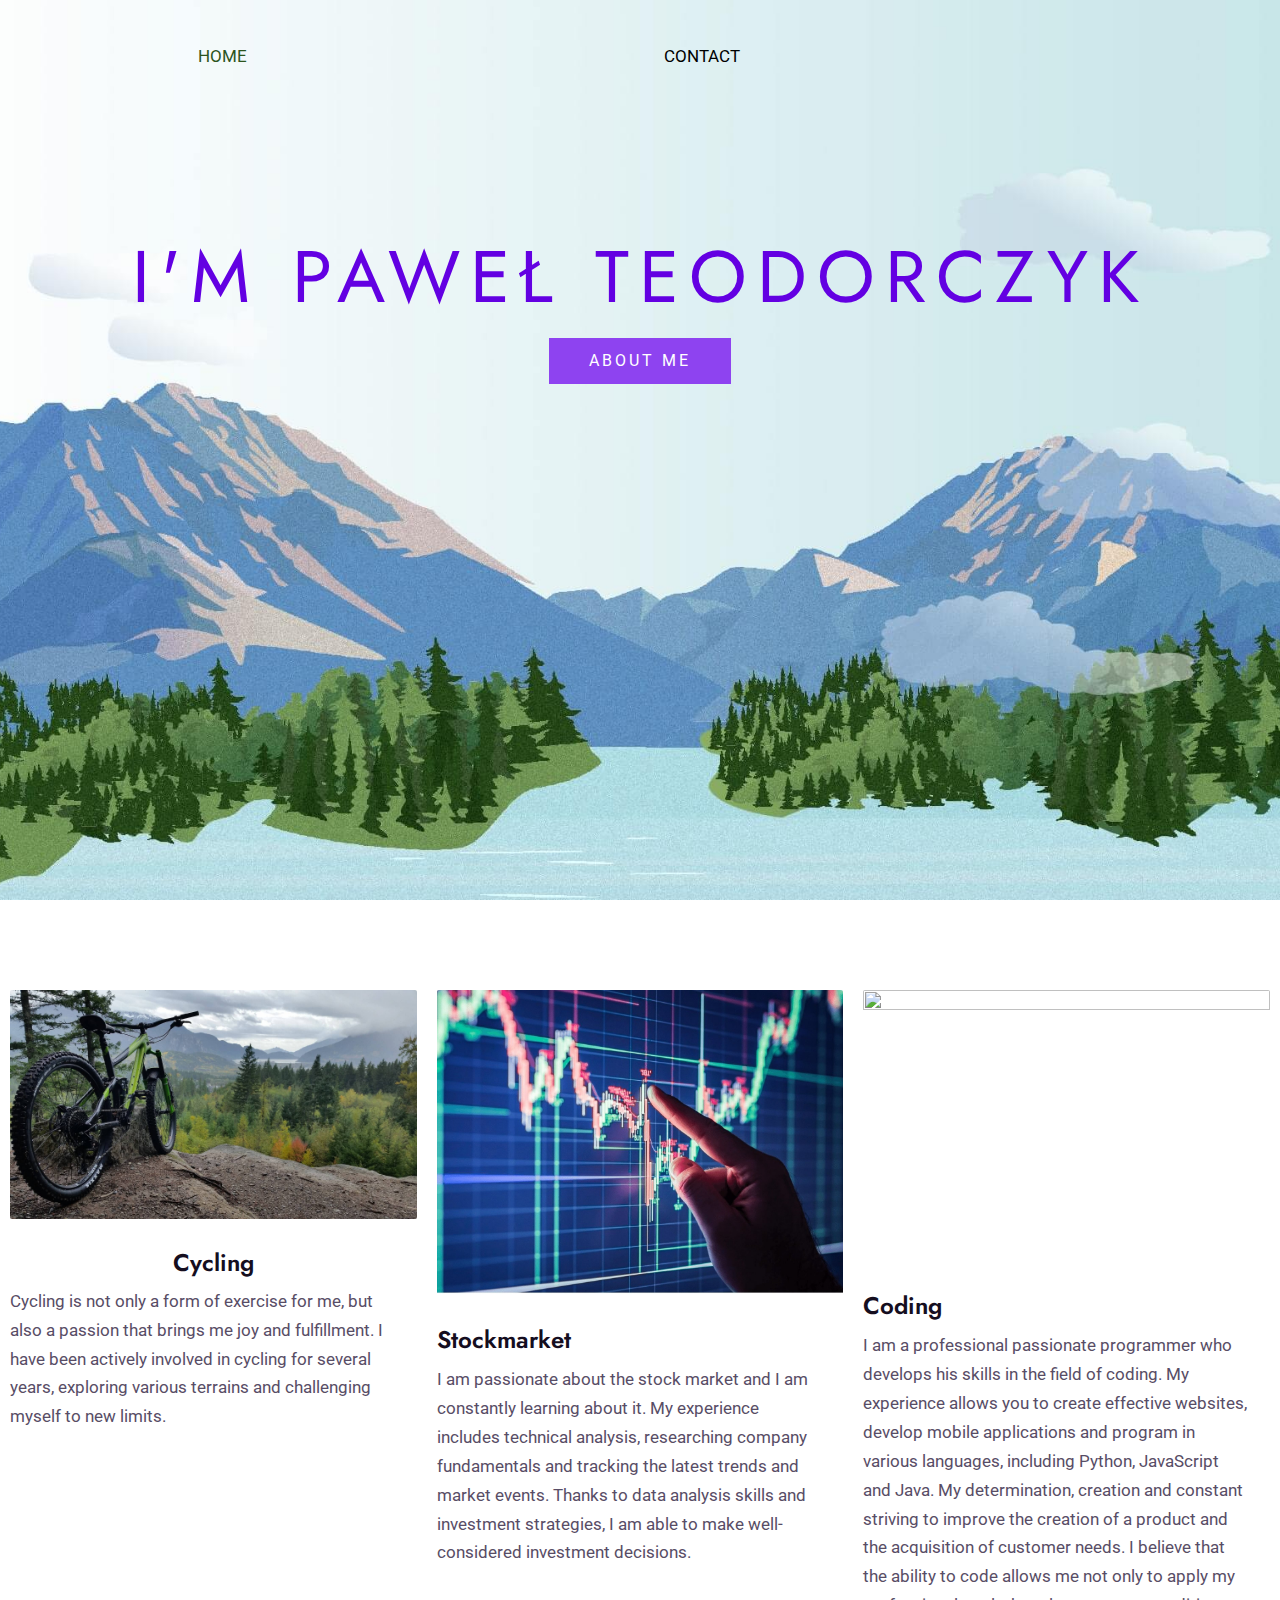
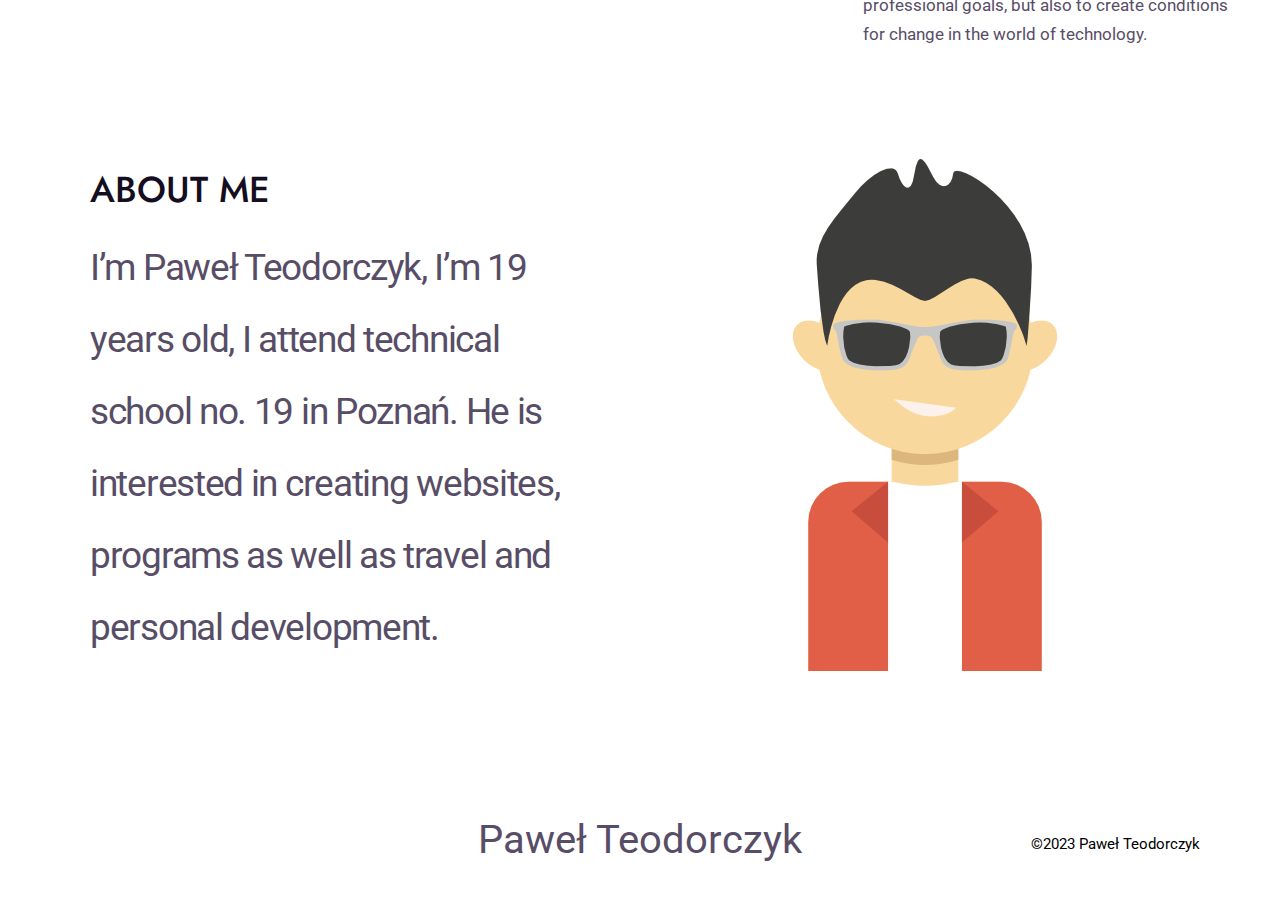
==== index.html @ b336c359 "Add files via upload" ====
<!DOCTYPE html>  <html lang="pl-PL">  <head>  <meta charset="UTF-8">  <meta name="viewport" content="width=device-width, initial-scale=1">  	 <link rel="profile" href="https://gmpg.org/xfn/11">   	 <title>ang</title> <meta name='robots' content='max-image-preview:large' /> <link rel='dns-prefetch' href='//fonts.googleapis.com' /> <link rel="alternate" type="application/rss+xml" title="ang &raquo; Kanał z wpisami" href="http://localhost/wordpress/feed/" /> <link rel="alternate" type="application/rss+xml" title="ang &raquo; Kanał z komentarzami" href="http://localhost/wordpress/comments/feed/" /> <script>
window._wpemojiSettings = {"baseUrl":"https:\/\/s.w.org\/images\/core\/emoji\/14.0.0\/72x72\/","ext":".png","svgUrl":"https:\/\/s.w.org\/images\/core\/emoji\/14.0.0\/svg\/","svgExt":".svg","source":{"concatemoji":"http:\/\/localhost\/wordpress\/wp-includes\/js\/wp-emoji-release.min.js?ver=6.2.2"}};
/*! This file is auto-generated */
!function(e,a,t){var n,r,o,i=a.createElement("canvas"),p=i.getContext&&i.getContext("2d");function s(e,t){p.clearRect(0,0,i.width,i.height),p.fillText(e,0,0);e=i.toDataURL();return p.clearRect(0,0,i.width,i.height),p.fillText(t,0,0),e===i.toDataURL()}function c(e){var t=a.createElement("script");t.src=e,t.defer=t.type="text/javascript",a.getElementsByTagName("head")[0].appendChild(t)}for(o=Array("flag","emoji"),t.supports={everything:!0,everythingExceptFlag:!0},r=0;r<o.length;r++)t.supports[o[r]]=function(e){if(p&&p.fillText)switch(p.textBaseline="top",p.font="600 32px Arial",e){case"flag":return s("\ud83c\udff3\ufe0f\u200d\u26a7\ufe0f","\ud83c\udff3\ufe0f\u200b\u26a7\ufe0f")?!1:!s("\ud83c\uddfa\ud83c\uddf3","\ud83c\uddfa\u200b\ud83c\uddf3")&&!s("\ud83c\udff4\udb40\udc67\udb40\udc62\udb40\udc65\udb40\udc6e\udb40\udc67\udb40\udc7f","\ud83c\udff4\u200b\udb40\udc67\u200b\udb40\udc62\u200b\udb40\udc65\u200b\udb40\udc6e\u200b\udb40\udc67\u200b\udb40\udc7f");case"emoji":return!s("\ud83e\udef1\ud83c\udffb\u200d\ud83e\udef2\ud83c\udfff","\ud83e\udef1\ud83c\udffb\u200b\ud83e\udef2\ud83c\udfff")}return!1}(o[r]),t.supports.everything=t.supports.everything&&t.supports[o[r]],"flag"!==o[r]&&(t.supports.everythingExceptFlag=t.supports.everythingExceptFlag&&t.supports[o[r]]);t.supports.everythingExceptFlag=t.supports.everythingExceptFlag&&!t.supports.flag,t.DOMReady=!1,t.readyCallback=function(){t.DOMReady=!0},t.supports.everything||(n=function(){t.readyCallback()},a.addEventListener?(a.addEventListener("DOMContentLoaded",n,!1),e.addEventListener("load",n,!1)):(e.attachEvent("onload",n),a.attachEvent("onreadystatechange",function(){"complete"===a.readyState&&t.readyCallback()})),(e=t.source||{}).concatemoji?c(e.concatemoji):e.wpemoji&&e.twemoji&&(c(e.twemoji),c(e.wpemoji)))}(window,document,window._wpemojiSettings);
</script> <style> img.wp-smiley, img.emoji { 	display: inline !important; 	border: none !important; 	box-shadow: none !important; 	height: 1em !important; 	width: 1em !important; 	margin: 0 0.07em !important; 	vertical-align: -0.1em !important; 	background: none !important; 	padding: 0 !important; } </style> 	<link rel='stylesheet' id='astra-theme-css-css' href='./css/astra-assets-css-minified-main.min.css' media='all' /> <style id='astra-theme-css-inline-css'> .ast-no-sidebar .entry-content .alignfull {margin-left: calc( -50vw + 50%);margin-right: calc( -50vw + 50%);max-width: 100vw;width: 100vw;}.ast-no-sidebar .entry-content .alignwide {margin-left: calc(-41vw + 50%);margin-right: calc(-41vw + 50%);max-width: unset;width: unset;}.ast-no-sidebar .entry-content .alignfull .alignfull,.ast-no-sidebar .entry-content .alignfull .alignwide,.ast-no-sidebar .entry-content .alignwide .alignfull,.ast-no-sidebar .entry-content .alignwide .alignwide,.ast-no-sidebar .entry-content .wp-block-column .alignfull,.ast-no-sidebar .entry-content .wp-block-column .alignwide{width: 100%;margin-left: auto;margin-right: auto;}.wp-block-gallery,.blocks-gallery-grid {margin: 0;}.wp-block-separator {max-width: 100px;}.wp-block-separator.is-style-wide,.wp-block-separator.is-style-dots {max-width: none;}.entry-content .has-2-columns .wp-block-column:first-child {padding-right: 10px;}.entry-content .has-2-columns .wp-block-column:last-child {padding-left: 10px;}@media (max-width: 782px) {.entry-content .wp-block-columns .wp-block-column {flex-basis: 100%;}.entry-content .has-2-columns .wp-block-column:first-child {padding-right: 0;}.entry-content .has-2-columns .wp-block-column:last-child {padding-left: 0;}}body .entry-content .wp-block-latest-posts {margin-left: 0;}body .entry-content .wp-block-latest-posts li {list-style: none;}.ast-no-sidebar .ast-container .entry-content .wp-block-latest-posts {margin-left: 0;}.ast-header-break-point .entry-content .alignwide {margin-left: auto;margin-right: auto;}.entry-content .blocks-gallery-item img {margin-bottom: auto;}.wp-block-pullquote {border-top: 4px solid #555d66;border-bottom: 4px solid #555d66;color: #40464d;}:root{--ast-container-default-xlg-padding:6.67em;--ast-container-default-lg-padding:5.67em;--ast-container-default-slg-padding:4.34em;--ast-container-default-md-padding:3.34em;--ast-container-default-sm-padding:6.67em;--ast-container-default-xs-padding:2.4em;--ast-container-default-xxs-padding:1.4em;--ast-code-block-background:#EEEEEE;--ast-comment-inputs-background:#FAFAFA;}html{font-size:106.25%;}a,.page-title{color:var(--ast-global-color-3);}a:hover,a:focus{color:var(--ast-global-color-0);}body,button,input,select,textarea,.ast-button,.ast-custom-button{font-family:'Roboto',sans-serif;font-weight:400;font-size:17px;font-size:1rem;line-height:1.7em;}blockquote{color:var(--ast-global-color-3);}p,.entry-content p{margin-bottom:0em;}h1,.entry-content h1,h2,.entry-content h2,h3,.entry-content h3,h4,.entry-content h4,h5,.entry-content h5,h6,.entry-content h6,.site-title,.site-title a{font-family:'Jost',sans-serif;font-weight:500;}.ast-site-identity .site-title a{color:var(--ast-global-color-5);}.site-title{font-size:35px;font-size:2.0588235294118rem;display:none;}header .custom-logo-link img{max-width:96px;}.astra-logo-svg{width:96px;}.astra-logo-svg:not(.sticky-custom-logo .astra-logo-svg,.transparent-custom-logo .astra-logo-svg,.advanced-header-logo .astra-logo-svg){height:60px;}.site-header .site-description{font-size:15px;font-size:0.88235294117647rem;display:none;}.entry-title{font-size:30px;font-size:1.7647058823529rem;}h1,.entry-content h1{font-size:87px;font-size:5.1176470588235rem;font-weight:normal;font-family:'Jost',sans-serif;}h2,.entry-content h2{font-size:41px;font-size:2.4117647058824rem;font-weight:500;font-family:'Jost',sans-serif;}h3,.entry-content h3{font-size:28px;font-size:1.6470588235294rem;font-weight:600;font-family:'Jost',sans-serif;}h4,.entry-content h4{font-size:24px;font-size:1.4117647058824rem;line-height:1.25em;font-weight:600;font-family:'Jost',sans-serif;}h5,.entry-content h5{font-size:18px;font-size:1.0588235294118rem;font-weight:500;font-family:'Jost',sans-serif;}h6,.entry-content h6{font-size:15px;font-size:0.88235294117647rem;font-weight:500;font-family:'Jost',sans-serif;}::selection{background-color:var(--ast-global-color-0);color:#ffffff;}body,h1,.entry-title a,.entry-content h1,h2,.entry-content h2,h3,.entry-content h3,h4,.entry-content h4,h5,.entry-content h5,h6,.entry-content h6{color:var(--ast-global-color-3);}.tagcloud a:hover,.tagcloud a:focus,.tagcloud a.current-item{color:#ffffff;border-color:var(--ast-global-color-3);background-color:var(--ast-global-color-3);}input:focus,input[type="text"]:focus,input[type="email"]:focus,input[type="url"]:focus,input[type="password"]:focus,input[type="reset"]:focus,input[type="search"]:focus,textarea:focus{border-color:var(--ast-global-color-3);}input[type="radio"]:checked,input[type=reset],input[type="checkbox"]:checked,input[type="checkbox"]:hover:checked,input[type="checkbox"]:focus:checked,input[type=range]::-webkit-slider-thumb{border-color:var(--ast-global-color-3);background-color:var(--ast-global-color-3);box-shadow:none;}.site-footer a:hover + .post-count,.site-footer a:focus + .post-count{background:var(--ast-global-color-3);border-color:var(--ast-global-color-3);}.single .nav-links .nav-previous,.single .nav-links .nav-next{color:var(--ast-global-color-3);}.entry-meta,.entry-meta *{line-height:1.45;color:var(--ast-global-color-3);}.entry-meta a:hover,.entry-meta a:hover *,.entry-meta a:focus,.entry-meta a:focus *,.page-links > .page-link,.page-links .page-link:hover,.post-navigation a:hover{color:var(--ast-global-color-0);}#cat option,.secondary .calendar_wrap thead a,.secondary .calendar_wrap thead a:visited{color:var(--ast-global-color-3);}.secondary .calendar_wrap #today,.ast-progress-val span{background:var(--ast-global-color-3);}.secondary a:hover + .post-count,.secondary a:focus + .post-count{background:var(--ast-global-color-3);border-color:var(--ast-global-color-3);}.calendar_wrap #today > a{color:#ffffff;}.page-links .page-link,.single .post-navigation a{color:var(--ast-global-color-3);}.ast-archive-title{color:var(--ast-global-color-2);}.widget-title{font-size:24px;font-size:1.4117647058824rem;color:var(--ast-global-color-2);}a:focus-visible,.ast-menu-toggle:focus-visible,.site .skip-link:focus-visible,.wp-block-loginout input:focus-visible,.wp-block-search.wp-block-search__button-inside .wp-block-search__inside-wrapper,.ast-header-navigation-arrow:focus-visible{outline-style:dotted;outline-color:inherit;outline-width:thin;border-color:transparent;}input:focus,input[type="text"]:focus,input[type="email"]:focus,input[type="url"]:focus,input[type="password"]:focus,input[type="reset"]:focus,input[type="search"]:focus,textarea:focus,.wp-block-search__input:focus,[data-section="section-header-mobile-trigger"] .ast-button-wrap .ast-mobile-menu-trigger-minimal:focus,.ast-mobile-popup-drawer.active .menu-toggle-close:focus,.woocommerce-ordering select.orderby:focus,#ast-scroll-top:focus,.woocommerce a.add_to_cart_button:focus,.woocommerce .button.single_add_to_cart_button:focus{border-style:dotted;border-color:inherit;border-width:thin;outline-color:transparent;}.ast-page-builder-template .hentry {margin: 0;}.ast-page-builder-template .site-content > .ast-container {max-width: 100%;padding: 0;}.ast-page-builder-template .site-content #primary {padding: 0;margin: 0;}.ast-page-builder-template .no-results {text-align: center;margin: 4em auto;}.ast-page-builder-template .ast-pagination {padding: 2em;}.ast-page-builder-template .entry-header.ast-no-title.ast-no-thumbnail {margin-top: 0;}.ast-page-builder-template .entry-header.ast-header-without-markup {margin-top: 0;margin-bottom: 0;}.ast-page-builder-template .entry-header.ast-no-title.ast-no-meta {margin-bottom: 0;}.ast-page-builder-template.single .post-navigation {padding-bottom: 2em;}.ast-page-builder-template.single-post .site-content > .ast-container {max-width: 100%;}.ast-page-builder-template .entry-header {margin-top: 4em;margin-left: auto;margin-right: auto;padding-left: 20px;padding-right: 20px;}.single.ast-page-builder-template .entry-header {padding-left: 20px;padding-right: 20px;}.ast-page-builder-template .ast-archive-description {margin: 4em auto 0;padding-left: 20px;padding-right: 20px;}@media (max-width:921px){#ast-desktop-header{display:none;}}@media (min-width:921px){#ast-mobile-header{display:none;}}.wp-block-buttons.aligncenter{justify-content:center;}@media (max-width:921px){.ast-theme-transparent-header #primary,.ast-theme-transparent-header #secondary{padding:0;}}@media (max-width:921px){.ast-plain-container.ast-no-sidebar #primary{padding:0;}}.ast-plain-container.ast-no-sidebar #primary{margin-top:0;margin-bottom:0;}@media (min-width:1200px){.wp-block-group .has-background{padding:20px;}}@media (min-width:1200px){.wp-block-cover-image.alignwide .wp-block-cover__inner-container,.wp-block-cover.alignwide .wp-block-cover__inner-container,.wp-block-cover-image.alignfull .wp-block-cover__inner-container,.wp-block-cover.alignfull .wp-block-cover__inner-container{width:100%;}}.wp-block-columns{margin-bottom:unset;}.wp-block-image.size-full{margin:2rem 0;}.wp-block-separator.has-background{padding:0;}.wp-block-gallery{margin-bottom:1.6em;}.wp-block-group{padding-top:4em;padding-bottom:4em;}.wp-block-group__inner-container .wp-block-columns:last-child,.wp-block-group__inner-container :last-child,.wp-block-table table{margin-bottom:0;}.blocks-gallery-grid{width:100%;}.wp-block-navigation-link__content{padding:5px 0;}.wp-block-group .wp-block-group .has-text-align-center,.wp-block-group .wp-block-column .has-text-align-center{max-width:100%;}.has-text-align-center{margin:0 auto;}@media (max-width:1200px){.wp-block-group{padding:3em;}.wp-block-group .wp-block-group{padding:1.5em;}.wp-block-columns,.wp-block-column{margin:1rem 0;}}@media (min-width:921px){.wp-block-columns .wp-block-group{padding:2em;}}@media (max-width:544px){.wp-block-cover-image .wp-block-cover__inner-container,.wp-block-cover .wp-block-cover__inner-container{width:unset;}.wp-block-cover,.wp-block-cover-image{padding:2em 0;}.wp-block-group,.wp-block-cover{padding:2em;}.wp-block-media-text__media img,.wp-block-media-text__media video{width:unset;max-width:100%;}.wp-block-media-text.has-background .wp-block-media-text__content{padding:1em;}}.wp-block-image.aligncenter{margin-left:auto;margin-right:auto;}.wp-block-table.aligncenter{margin-left:auto;margin-right:auto;}@media (min-width:544px){.entry-content .wp-block-media-text.has-media-on-the-right .wp-block-media-text__content{padding:0 8% 0 0;}.entry-content .wp-block-media-text .wp-block-media-text__content{padding:0 0 0 8%;}.ast-plain-container .site-content .entry-content .has-custom-content-position.is-position-bottom-left > *,.ast-plain-container .site-content .entry-content .has-custom-content-position.is-position-bottom-right > *,.ast-plain-container .site-content .entry-content .has-custom-content-position.is-position-top-left > *,.ast-plain-container .site-content .entry-content .has-custom-content-position.is-position-top-right > *,.ast-plain-container .site-content .entry-content .has-custom-content-position.is-position-center-right > *,.ast-plain-container .site-content .entry-content .has-custom-content-position.is-position-center-left > *{margin:0;}}@media (max-width:544px){.entry-content .wp-block-media-text .wp-block-media-text__content{padding:8% 0;}.wp-block-media-text .wp-block-media-text__media img{width:auto;max-width:100%;}}.wp-block-button.is-style-outline .wp-block-button__link{border-color:var(--ast-global-color-0);}div.wp-block-button.is-style-outline > .wp-block-button__link:not(.has-text-color),div.wp-block-button.wp-block-button__link.is-style-outline:not(.has-text-color){color:var(--ast-global-color-0);}.wp-block-button.is-style-outline .wp-block-button__link:hover,div.wp-block-button.is-style-outline .wp-block-button__link:focus,div.wp-block-button.is-style-outline > .wp-block-button__link:not(.has-text-color):hover,div.wp-block-button.wp-block-button__link.is-style-outline:not(.has-text-color):hover{color:var(--ast-global-color-5);background-color:var(--ast-global-color-1);border-color:var(--ast-global-color-1);}.post-page-numbers.current .page-link,.ast-pagination .page-numbers.current{color:#ffffff;border-color:var(--ast-global-color-0);background-color:var(--ast-global-color-0);border-radius:2px;}@media (min-width:544px){.entry-content > .alignleft{margin-right:20px;}.entry-content > .alignright{margin-left:20px;}}h1.widget-title{font-weight:normal;}h2.widget-title{font-weight:500;}h3.widget-title{font-weight:600;}@media (max-width:921px){.ast-separate-container #primary,.ast-separate-container #secondary{padding:1.5em 0;}#primary,#secondary{padding:1.5em 0;margin:0;}.ast-left-sidebar #content > .ast-container{display:flex;flex-direction:column-reverse;width:100%;}.ast-separate-container .ast-article-post,.ast-separate-container .ast-article-single{padding:1.5em 2.14em;}.ast-author-box img.avatar{margin:20px 0 0 0;}}@media (min-width:922px){.ast-separate-container.ast-right-sidebar #primary,.ast-separate-container.ast-left-sidebar #primary{border:0;}.search-no-results.ast-separate-container #primary{margin-bottom:4em;}}.elementor-button-wrapper .elementor-button{border-style:solid;text-decoration:none;border-top-width:0;border-right-width:0;border-left-width:0;border-bottom-width:0;}body .elementor-button.elementor-size-sm,body .elementor-button.elementor-size-xs,body .elementor-button.elementor-size-md,body .elementor-button.elementor-size-lg,body .elementor-button.elementor-size-xl,body .elementor-button{border-top-left-radius:0px;border-top-right-radius:0px;border-bottom-right-radius:0px;border-bottom-left-radius:0px;padding-top:15px;padding-right:40px;padding-bottom:15px;padding-left:40px;}@media (max-width:921px){.elementor-button-wrapper .elementor-button.elementor-size-sm,.elementor-button-wrapper .elementor-button.elementor-size-xs,.elementor-button-wrapper .elementor-button.elementor-size-md,.elementor-button-wrapper .elementor-button.elementor-size-lg,.elementor-button-wrapper .elementor-button.elementor-size-xl,.elementor-button-wrapper .elementor-button{padding-top:16px;padding-right:32px;padding-bottom:16px;padding-left:32px;}}@media (max-width:544px){.elementor-button-wrapper .elementor-button.elementor-size-sm,.elementor-button-wrapper .elementor-button.elementor-size-xs,.elementor-button-wrapper .elementor-button.elementor-size-md,.elementor-button-wrapper .elementor-button.elementor-size-lg,.elementor-button-wrapper .elementor-button.elementor-size-xl,.elementor-button-wrapper .elementor-button{padding-top:15px;padding-right:28px;padding-bottom:15px;padding-left:28px;}}.elementor-button-wrapper .elementor-button{border-color:var(--ast-global-color-0);background-color:var(--ast-global-color-0);}.elementor-button-wrapper .elementor-button:hover,.elementor-button-wrapper .elementor-button:focus{color:var(--ast-global-color-5);background-color:var(--ast-global-color-1);border-color:var(--ast-global-color-1);}.wp-block-button .wp-block-button__link ,.elementor-button-wrapper .elementor-button,.elementor-button-wrapper .elementor-button:visited{color:var(--ast-global-color-5);}.elementor-button-wrapper .elementor-button{font-weight:400;font-size:16px;font-size:0.94117647058824rem;line-height:1em;text-transform:none;letter-spacing:3px;}body .elementor-button.elementor-size-sm,body .elementor-button.elementor-size-xs,body .elementor-button.elementor-size-md,body .elementor-button.elementor-size-lg,body .elementor-button.elementor-size-xl,body .elementor-button{font-size:16px;font-size:0.94117647058824rem;}.wp-block-button .wp-block-button__link:hover,.wp-block-button .wp-block-button__link:focus{color:var(--ast-global-color-5);background-color:var(--ast-global-color-1);border-color:var(--ast-global-color-1);}.elementor-widget-heading h4.elementor-heading-title{line-height:1.25em;}.wp-block-button .wp-block-button__link{border-color:var(--ast-global-color-0);background-color:var(--ast-global-color-0);color:var(--ast-global-color-5);font-family:inherit;font-weight:400;line-height:1em;text-transform:none;letter-spacing:3px;font-size:16px;font-size:0.94117647058824rem;border-top-left-radius:0px;border-top-right-radius:0px;border-bottom-right-radius:0px;border-bottom-left-radius:0px;padding-top:15px;padding-right:40px;padding-bottom:15px;padding-left:40px;}@media (max-width:921px){.wp-block-button .wp-block-button__link{font-size:16px;font-size:0.94117647058824rem;padding-top:16px;padding-right:32px;padding-bottom:16px;padding-left:32px;}}@media (max-width:544px){.wp-block-button .wp-block-button__link{font-size:15px;font-size:0.88235294117647rem;padding-top:15px;padding-right:28px;padding-bottom:15px;padding-left:28px;}}.menu-toggle,button,.ast-button,.ast-custom-button,.button,input#submit,input[type="button"],input[type="submit"],input[type="reset"],form[CLASS*="wp-block-search__"].wp-block-search .wp-block-search__inside-wrapper .wp-block-search__button,body .wp-block-file .wp-block-file__button{border-style:solid;border-top-width:0;border-right-width:0;border-left-width:0;border-bottom-width:0;color:var(--ast-global-color-5);border-color:var(--ast-global-color-0);background-color:var(--ast-global-color-0);padding-top:15px;padding-right:40px;padding-bottom:15px;padding-left:40px;font-family:inherit;font-weight:400;font-size:16px;font-size:0.94117647058824rem;line-height:1em;text-transform:none;letter-spacing:3px;border-top-left-radius:0px;border-top-right-radius:0px;border-bottom-right-radius:0px;border-bottom-left-radius:0px;}button:focus,.menu-toggle:hover,button:hover,.ast-button:hover,.ast-custom-button:hover .button:hover,.ast-custom-button:hover ,input[type=reset]:hover,input[type=reset]:focus,input#submit:hover,input#submit:focus,input[type="button"]:hover,input[type="button"]:focus,input[type="submit"]:hover,input[type="submit"]:focus,form[CLASS*="wp-block-search__"].wp-block-search .wp-block-search__inside-wrapper .wp-block-search__button:hover,form[CLASS*="wp-block-search__"].wp-block-search .wp-block-search__inside-wrapper .wp-block-search__button:focus,body .wp-block-file .wp-block-file__button:hover,body .wp-block-file .wp-block-file__button:focus{color:var(--ast-global-color-5);background-color:var(--ast-global-color-1);border-color:var(--ast-global-color-1);}@media (max-width:921px){.menu-toggle,button,.ast-button,.ast-custom-button,.button,input#submit,input[type="button"],input[type="submit"],input[type="reset"],form[CLASS*="wp-block-search__"].wp-block-search .wp-block-search__inside-wrapper .wp-block-search__button,body .wp-block-file .wp-block-file__button{padding-top:16px;padding-right:32px;padding-bottom:16px;padding-left:32px;font-size:16px;font-size:0.94117647058824rem;}}@media (max-width:544px){.menu-toggle,button,.ast-button,.ast-custom-button,.button,input#submit,input[type="button"],input[type="submit"],input[type="reset"],form[CLASS*="wp-block-search__"].wp-block-search .wp-block-search__inside-wrapper .wp-block-search__button,body .wp-block-file .wp-block-file__button{padding-top:15px;padding-right:28px;padding-bottom:15px;padding-left:28px;font-size:15px;font-size:0.88235294117647rem;}}@media (max-width:921px){.menu-toggle,button,.ast-button,.button,input#submit,input[type="button"],input[type="submit"],input[type="reset"]{font-size:16px;font-size:0.94117647058824rem;}.ast-mobile-header-stack .main-header-bar .ast-search-menu-icon{display:inline-block;}.ast-header-break-point.ast-header-custom-item-outside .ast-mobile-header-stack .main-header-bar .ast-search-icon{margin:0;}.ast-comment-avatar-wrap img{max-width:2.5em;}.ast-separate-container .ast-comment-list li.depth-1{padding:1.5em 2.14em;}.ast-separate-container .comment-respond{padding:2em 2.14em;}.ast-comment-meta{padding:0 1.8888em 1.3333em;}}@media (min-width:544px){.ast-container{max-width:100%;}}@media (max-width:544px){.ast-separate-container .ast-article-post,.ast-separate-container .ast-article-single,.ast-separate-container .comments-title,.ast-separate-container .ast-archive-description{padding:1.5em 1em;}.ast-separate-container #content .ast-container{padding-left:0.54em;padding-right:0.54em;}.ast-separate-container .ast-comment-list li.depth-1{padding:1.5em 1em;margin-bottom:1.5em;}.ast-separate-container .ast-comment-list .bypostauthor{padding:.5em;}.ast-search-menu-icon.ast-dropdown-active .search-field{width:170px;}.menu-toggle,button,.ast-button,.button,input#submit,input[type="button"],input[type="submit"],input[type="reset"]{font-size:15px;font-size:0.88235294117647rem;}}body,.ast-separate-container{background-color:var(--ast-global-color-5);;background-image:none;;}.entry-content > .wp-block-group,.entry-content > .wp-block-media-text,.entry-content > .wp-block-cover,.entry-content > .wp-block-columns{max-width:58em;width:calc(100% - 4em);margin-left:auto;margin-right:auto;}.entry-content [class*="__inner-container"] > .alignfull{max-width:100%;margin-left:0;margin-right:0;}.entry-content [class*="__inner-container"] > *:not(.alignwide):not(.alignfull):not(.alignleft):not(.alignright){margin-left:auto;margin-right:auto;}.entry-content [class*="__inner-container"] > *:not(.alignwide):not(p):not(.alignfull):not(.alignleft):not(.alignright):not(.is-style-wide):not(iframe){max-width:50rem;width:100%;}@media (min-width:921px){.entry-content > .wp-block-group.alignwide.has-background,.entry-content > .wp-block-group.alignfull.has-background,.entry-content > .wp-block-cover.alignwide,.entry-content > .wp-block-cover.alignfull,.entry-content > .wp-block-columns.has-background.alignwide,.entry-content > .wp-block-columns.has-background.alignfull{margin-top:0;margin-bottom:0;padding:6em 4em;}.entry-content > .wp-block-columns.has-background{margin-bottom:0;}}@media (min-width:1200px){.entry-content .alignfull p{max-width:1200px;}.entry-content .alignfull{max-width:100%;width:100%;}.ast-page-builder-template .entry-content .alignwide,.entry-content [class*="__inner-container"] > .alignwide{max-width:1200px;margin-left:0;margin-right:0;}.entry-content .alignfull [class*="__inner-container"] > .alignwide{max-width:80rem;}}@media (min-width:545px){.site-main .entry-content > .alignwide{margin:0 auto;}.wp-block-group.has-background,.entry-content > .wp-block-cover,.entry-content > .wp-block-columns.has-background{padding:4em;margin-top:0;margin-bottom:0;}.entry-content .wp-block-media-text.alignfull .wp-block-media-text__content,.entry-content .wp-block-media-text.has-background .wp-block-media-text__content{padding:0 8%;}}@media (max-width:921px){.widget-title{font-size:22px;font-size:1.375rem;}body,button,input,select,textarea,.ast-button,.ast-custom-button{font-size:16px;font-size:0.94117647058824rem;}#secondary,#secondary button,#secondary input,#secondary select,#secondary textarea{font-size:16px;font-size:0.94117647058824rem;}.site-title{display:none;}.site-header .site-description{display:none;}.entry-title{font-size:30px;}h1,.entry-content h1{font-size:30px;}h2,.entry-content h2{font-size:25px;}h3,.entry-content h3{font-size:28px;}h4,.entry-content h4{font-size:24px;font-size:1.4117647058824rem;}.astra-logo-svg{width:96px;}header .custom-logo-link img,.ast-header-break-point .site-logo-img .custom-mobile-logo-link img{max-width:96px;}}@media (max-width:544px){.site-title{display:none;}.site-header .site-description{display:none;}.entry-title{font-size:30px;}h1,.entry-content h1{font-size:30px;}h2,.entry-content h2{font-size:25px;}h3,.entry-content h3{font-size:28px;}h4,.entry-content h4{font-size:24px;font-size:1.4117647058824rem;}header .custom-logo-link img,.ast-header-break-point .site-branding img,.ast-header-break-point .custom-logo-link img{max-width:96px;}.astra-logo-svg{width:96px;}.ast-header-break-point .site-logo-img .custom-mobile-logo-link img{max-width:96px;}}@media (max-width:544px){html{font-size:96.9%;}}@media (min-width:922px){.ast-container{max-width:1240px;}}@media (min-width:922px){.site-content .ast-container{display:flex;}}@media (max-width:921px){.site-content .ast-container{flex-direction:column;}}@media (min-width:922px){.main-header-menu .sub-menu .menu-item.ast-left-align-sub-menu:hover > .sub-menu,.main-header-menu .sub-menu .menu-item.ast-left-align-sub-menu.focus > .sub-menu{margin-left:-0px;}}.ast-theme-transparent-header .ast-header-search .astra-search-icon,.ast-theme-transparent-header .ast-header-search .search-field::placeholder,.ast-theme-transparent-header .ast-header-search .ast-icon{color:#ffffff;}.ast-theme-transparent-header [data-section="section-header-mobile-trigger"] .ast-button-wrap .mobile-menu-toggle-icon .ast-mobile-svg{fill:#ffffff;}.ast-theme-transparent-header [data-section="section-header-mobile-trigger"] .ast-button-wrap .mobile-menu-wrap .mobile-menu{color:#ffffff;}.ast-theme-transparent-header [data-section="section-header-mobile-trigger"] .ast-button-wrap .ast-mobile-menu-trigger-fill{background:var(--ast-global-color-0);}.ast-theme-transparent-header [data-section="section-header-mobile-trigger"] .ast-button-wrap .ast-mobile-menu-trigger-fill,.ast-theme-transparent-header [data-section="section-header-mobile-trigger"] .ast-button-wrap .ast-mobile-menu-trigger-minimal{color:#ffffff;border:none;}.footer-widget-area[data-section^="section-fb-html-"] .ast-builder-html-element{text-align:center;}.wp-block-search {margin-bottom: 20px;}.wp-block-site-tagline {margin-top: 20px;}form.wp-block-search .wp-block-search__input,.wp-block-search.wp-block-search__button-inside .wp-block-search__inside-wrapper {border-color: #eaeaea;background: #fafafa;}.wp-block-search.wp-block-search__button-inside .wp-block-search__inside-wrapper .wp-block-search__input:focus,.wp-block-loginout input:focus {outline: thin dotted;}.wp-block-loginout input:focus {border-color: transparent;} form.wp-block-search .wp-block-search__inside-wrapper .wp-block-search__input {padding: 12px;}form.wp-block-search .wp-block-search__button svg {fill: currentColor;width: 20px;height: 20px;}.wp-block-loginout p label {display: block;}.wp-block-loginout p:not(.login-remember):not(.login-submit) input {width: 100%;}.wp-block-loginout .login-remember input {width: 1.1rem;height: 1.1rem;margin: 0 5px 4px 0;vertical-align: middle;}blockquote,cite {font-style: initial;}.wp-block-file {display: flex;align-items: center;flex-wrap: wrap;justify-content: space-between;}.wp-block-pullquote {border: none;}.wp-block-pullquote blockquote::before {content: "\201D";font-family: "Helvetica",sans-serif;display: flex;transform: rotate( 180deg );font-size: 6rem;font-style: normal;line-height: 1;font-weight: bold;align-items: center;justify-content: center;}.has-text-align-right > blockquote::before {justify-content: flex-start;}.has-text-align-left > blockquote::before {justify-content: flex-end;}figure.wp-block-pullquote.is-style-solid-color blockquote {max-width: 100%;text-align: inherit;}blockquote {padding: 0 1.2em 1.2em;}.wp-block-button__link {border: 2px solid currentColor;}body .wp-block-file .wp-block-file__button {text-decoration: none;}ul.wp-block-categories-list.wp-block-categories,ul.wp-block-archives-list.wp-block-archives {list-style-type: none;}ul,ol {margin-left: 20px;}figure.alignright figcaption {text-align: right;}:root .has-ast-global-color-0-color{color:var(--ast-global-color-0);}:root .has-ast-global-color-0-background-color{background-color:var(--ast-global-color-0);}:root .wp-block-button .has-ast-global-color-0-color{color:var(--ast-global-color-0);}:root .wp-block-button .has-ast-global-color-0-background-color{background-color:var(--ast-global-color-0);}:root .has-ast-global-color-1-color{color:var(--ast-global-color-1);}:root .has-ast-global-color-1-background-color{background-color:var(--ast-global-color-1);}:root .wp-block-button .has-ast-global-color-1-color{color:var(--ast-global-color-1);}:root .wp-block-button .has-ast-global-color-1-background-color{background-color:var(--ast-global-color-1);}:root .has-ast-global-color-2-color{color:var(--ast-global-color-2);}:root .has-ast-global-color-2-background-color{background-color:var(--ast-global-color-2);}:root .wp-block-button .has-ast-global-color-2-color{color:var(--ast-global-color-2);}:root .wp-block-button .has-ast-global-color-2-background-color{background-color:var(--ast-global-color-2);}:root .has-ast-global-color-3-color{color:var(--ast-global-color-3);}:root .has-ast-global-color-3-background-color{background-color:var(--ast-global-color-3);}:root .wp-block-button .has-ast-global-color-3-color{color:var(--ast-global-color-3);}:root .wp-block-button .has-ast-global-color-3-background-color{background-color:var(--ast-global-color-3);}:root .has-ast-global-color-4-color{color:var(--ast-global-color-4);}:root .has-ast-global-color-4-background-color{background-color:var(--ast-global-color-4);}:root .wp-block-button .has-ast-global-color-4-color{color:var(--ast-global-color-4);}:root .wp-block-button .has-ast-global-color-4-background-color{background-color:var(--ast-global-color-4);}:root .has-ast-global-color-5-color{color:var(--ast-global-color-5);}:root .has-ast-global-color-5-background-color{background-color:var(--ast-global-color-5);}:root .wp-block-button .has-ast-global-color-5-color{color:var(--ast-global-color-5);}:root .wp-block-button .has-ast-global-color-5-background-color{background-color:var(--ast-global-color-5);}:root .has-ast-global-color-6-color{color:var(--ast-global-color-6);}:root .has-ast-global-color-6-background-color{background-color:var(--ast-global-color-6);}:root .wp-block-button .has-ast-global-color-6-color{color:var(--ast-global-color-6);}:root .wp-block-button .has-ast-global-color-6-background-color{background-color:var(--ast-global-color-6);}:root .has-ast-global-color-7-color{color:var(--ast-global-color-7);}:root .has-ast-global-color-7-background-color{background-color:var(--ast-global-color-7);}:root .wp-block-button .has-ast-global-color-7-color{color:var(--ast-global-color-7);}:root .wp-block-button .has-ast-global-color-7-background-color{background-color:var(--ast-global-color-7);}:root .has-ast-global-color-8-color{color:var(--ast-global-color-8);}:root .has-ast-global-color-8-background-color{background-color:var(--ast-global-color-8);}:root .wp-block-button .has-ast-global-color-8-color{color:var(--ast-global-color-8);}:root .wp-block-button .has-ast-global-color-8-background-color{background-color:var(--ast-global-color-8);}:root{--ast-global-color-0:#8E43F0;--ast-global-color-1:#6300E2;--ast-global-color-2:#150E1F;--ast-global-color-3:#584D66;--ast-global-color-4:#F3F1F6;--ast-global-color-5:#FFFFFF;--ast-global-color-6:#000000;--ast-global-color-7:#4B4F58;--ast-global-color-8:#F6F7F8;}:root {--ast-border-color : #989898;}.ast-single-entry-banner {-js-display: flex;display: flex;flex-direction: column;justify-content: center;text-align: center;position: relative;background: #eeeeee;}.ast-single-entry-banner[data-banner-layout="layout-1"] {max-width: 1200px;background: inherit;padding: 20px 0;}.ast-single-entry-banner[data-banner-width-type="custom"] {margin: 0 auto;width: 100%;}.ast-single-entry-banner + .site-content .entry-header {margin-bottom: 0;}header.entry-header .entry-title{font-size:30px;font-size:1.7647058823529rem;}header.entry-header > *:not(:last-child){margin-bottom:10px;}.ast-archive-entry-banner {-js-display: flex;display: flex;flex-direction: column;justify-content: center;text-align: center;position: relative;background: #eeeeee;}.ast-archive-entry-banner[data-banner-width-type="custom"] {margin: 0 auto;width: 100%;}.ast-archive-entry-banner[data-banner-layout="layout-1"] {background: inherit;padding: 20px 0;text-align: left;}body.archive .ast-archive-description{max-width:1200px;width:100%;text-align:left;padding-top:3em;padding-right:3em;padding-bottom:3em;padding-left:3em;}body.archive .ast-archive-description .ast-archive-title,body.archive .ast-archive-description .ast-archive-title *{font-size:40px;font-size:2.3529411764706rem;}body.archive .ast-archive-description > *:not(:last-child){margin-bottom:10px;}@media (max-width:921px){body.archive .ast-archive-description{text-align:left;}}@media (max-width:544px){body.archive .ast-archive-description{text-align:left;}}.ast-theme-transparent-header #masthead .site-logo-img .transparent-custom-logo .astra-logo-svg{width:60px;}.ast-theme-transparent-header #masthead .site-logo-img .transparent-custom-logo img{ max-width:60px;}@media (max-width:921px){.ast-theme-transparent-header #masthead .site-logo-img .transparent-custom-logo .astra-logo-svg{width:60px;}.ast-theme-transparent-header #masthead .site-logo-img .transparent-custom-logo img{ max-width:60px;}}@media (max-width:543px){.ast-theme-transparent-header #masthead .site-logo-img .transparent-custom-logo .astra-logo-svg{width:50px;}.ast-theme-transparent-header #masthead .site-logo-img .transparent-custom-logo img{ max-width:50px;}}@media (min-width:921px){.ast-theme-transparent-header #masthead{position:absolute;left:0;right:0;}.ast-theme-transparent-header .main-header-bar,.ast-theme-transparent-header.ast-header-break-point .main-header-bar{background:none;}body.elementor-editor-active.ast-theme-transparent-header #masthead,.fl-builder-edit .ast-theme-transparent-header #masthead,body.vc_editor.ast-theme-transparent-header #masthead,body.brz-ed.ast-theme-transparent-header #masthead{z-index:0;}.ast-header-break-point.ast-replace-site-logo-transparent.ast-theme-transparent-header .custom-mobile-logo-link{display:none;}.ast-header-break-point.ast-replace-site-logo-transparent.ast-theme-transparent-header .transparent-custom-logo{display:inline-block;}.ast-theme-transparent-header .ast-above-header,.ast-theme-transparent-header .ast-above-header.ast-above-header-bar{background-image:none;background-color:transparent;}.ast-theme-transparent-header .ast-below-header{background-image:none;background-color:transparent;}}.ast-theme-transparent-header .site-title a,.ast-theme-transparent-header .site-title a:focus,.ast-theme-transparent-header .site-title a:hover,.ast-theme-transparent-header .site-title a:visited{color:var(--ast-global-color-5);}.ast-theme-transparent-header .site-header .site-description{color:var(--ast-global-color-5);}.ast-theme-transparent-header .ast-builder-menu .main-header-menu,.ast-theme-transparent-header .ast-builder-menu .main-header-menu .sub-menu,.ast-theme-transparent-header .ast-builder-menu .main-header-menu,.ast-theme-transparent-header.ast-header-break-point .ast-builder-menu .main-header-bar-wrap .main-header-menu,.ast-flyout-menu-enable.ast-header-break-point.ast-theme-transparent-header .main-header-bar-navigation .site-navigation,.ast-fullscreen-menu-enable.ast-header-break-point.ast-theme-transparent-header .main-header-bar-navigation .site-navigation,.ast-flyout-above-menu-enable.ast-header-break-point.ast-theme-transparent-header .ast-above-header-navigation-wrap .ast-above-header-navigation,.ast-flyout-below-menu-enable.ast-header-break-point.ast-theme-transparent-header .ast-below-header-navigation-wrap .ast-below-header-actual-nav,.ast-fullscreen-above-menu-enable.ast-header-break-point.ast-theme-transparent-header .ast-above-header-navigation-wrap,.ast-fullscreen-below-menu-enable.ast-header-break-point.ast-theme-transparent-header .ast-below-header-navigation-wrap,.ast-theme-transparent-header .main-header-menu .menu-link{background-color:rgba(255,255,255,0);}.ast-theme-transparent-header .ast-builder-menu .main-header-menu .menu-item .sub-menu,.ast-header-break-point.ast-flyout-menu-enable.ast-header-break-point .ast-builder-menu .main-header-bar-navigation .main-header-menu .menu-item .sub-menu,.ast-header-break-point.ast-flyout-menu-enable.ast-header-break-point .ast-builder-menu .main-header-bar-navigation [CLASS*="ast-builder-menu-"] .main-header-menu .menu-item .sub-menu,.ast-theme-transparent-header .ast-builder-menu .main-header-menu .menu-item .sub-menu .menu-link,.ast-header-break-point.ast-flyout-menu-enable.ast-header-break-point .ast-builder-menu .main-header-bar-navigation .main-header-menu .menu-item .sub-menu .menu-link,.ast-header-break-point.ast-flyout-menu-enable.ast-header-break-point .ast-builder-menu .main-header-bar-navigation [CLASS*="ast-builder-menu-"] .main-header-menu .menu-item .sub-menu .menu-link,.ast-theme-transparent-header .main-header-menu .menu-item .sub-menu .menu-link,.ast-header-break-point.ast-flyout-menu-enable.ast-header-break-point .main-header-bar-navigation .main-header-menu .menu-item .sub-menu .menu-link,.ast-theme-transparent-header .main-header-menu .menu-item .sub-menu,.ast-header-break-point.ast-flyout-menu-enable.ast-header-break-point .main-header-bar-navigation .main-header-menu .menu-item .sub-menu{background-color:var(--ast-global-color-5);}.ast-theme-transparent-header .ast-builder-menu .main-header-menu,.ast-theme-transparent-header .ast-builder-menu .main-header-menu .menu-link,.ast-theme-transparent-header [CLASS*="ast-builder-menu-"] .main-header-menu .menu-item > .menu-link,.ast-theme-transparent-header .ast-masthead-custom-menu-items,.ast-theme-transparent-header .ast-masthead-custom-menu-items a,.ast-theme-transparent-header .ast-builder-menu .main-header-menu .menu-item > .ast-menu-toggle,.ast-theme-transparent-header .ast-builder-menu .main-header-menu .menu-item > .ast-menu-toggle,.ast-theme-transparent-header .ast-above-header-navigation a,.ast-header-break-point.ast-theme-transparent-header .ast-above-header-navigation a,.ast-header-break-point.ast-theme-transparent-header .ast-above-header-navigation > ul.ast-above-header-menu > .menu-item-has-children:not(.current-menu-item) > .ast-menu-toggle,.ast-theme-transparent-header .ast-below-header-menu,.ast-theme-transparent-header .ast-below-header-menu a,.ast-header-break-point.ast-theme-transparent-header .ast-below-header-menu a,.ast-header-break-point.ast-theme-transparent-header .ast-below-header-menu,.ast-theme-transparent-header .main-header-menu .menu-link{color:#000000;}.ast-theme-transparent-header .ast-builder-menu .main-header-menu .menu-item:hover > .menu-link,.ast-theme-transparent-header .ast-builder-menu .main-header-menu .menu-item:hover > .ast-menu-toggle,.ast-theme-transparent-header .ast-builder-menu .main-header-menu .ast-masthead-custom-menu-items a:hover,.ast-theme-transparent-header .ast-builder-menu .main-header-menu .focus > .menu-link,.ast-theme-transparent-header .ast-builder-menu .main-header-menu .focus > .ast-menu-toggle,.ast-theme-transparent-header .ast-builder-menu .main-header-menu .current-menu-item > .menu-link,.ast-theme-transparent-header .ast-builder-menu .main-header-menu .current-menu-ancestor > .menu-link,.ast-theme-transparent-header .ast-builder-menu .main-header-menu .current-menu-item > .ast-menu-toggle,.ast-theme-transparent-header .ast-builder-menu .main-header-menu .current-menu-ancestor > .ast-menu-toggle,.ast-theme-transparent-header [CLASS*="ast-builder-menu-"] .main-header-menu .current-menu-item > .menu-link,.ast-theme-transparent-header [CLASS*="ast-builder-menu-"] .main-header-menu .current-menu-ancestor > .menu-link,.ast-theme-transparent-header [CLASS*="ast-builder-menu-"] .main-header-menu .current-menu-item > .ast-menu-toggle,.ast-theme-transparent-header [CLASS*="ast-builder-menu-"] .main-header-menu .current-menu-ancestor > .ast-menu-toggle,.ast-theme-transparent-header .main-header-menu .menu-item:hover > .menu-link,.ast-theme-transparent-header .main-header-menu .current-menu-item > .menu-link,.ast-theme-transparent-header .main-header-menu .current-menu-ancestor > .menu-link{color:#2c541d;}@media (max-width:921px){.ast-theme-transparent-header #masthead{position:absolute;left:0;right:0;}.ast-theme-transparent-header .main-header-bar,.ast-theme-transparent-header.ast-header-break-point .main-header-bar{background:none;}body.elementor-editor-active.ast-theme-transparent-header #masthead,.fl-builder-edit .ast-theme-transparent-header #masthead,body.vc_editor.ast-theme-transparent-header #masthead,body.brz-ed.ast-theme-transparent-header #masthead{z-index:0;}.ast-header-break-point.ast-replace-site-logo-transparent.ast-theme-transparent-header .custom-mobile-logo-link{display:none;}.ast-header-break-point.ast-replace-site-logo-transparent.ast-theme-transparent-header .transparent-custom-logo{display:inline-block;}.ast-theme-transparent-header .ast-above-header,.ast-theme-transparent-header .ast-above-header.ast-above-header-bar{background-image:none;background-color:transparent;}.ast-theme-transparent-header .ast-below-header{background-image:none;background-color:transparent;}}@media (max-width:921px){.ast-theme-transparent-header .site-title a,.ast-theme-transparent-header .site-title a:focus,.ast-theme-transparent-header .site-title a:hover,.ast-theme-transparent-header .site-title a:visited,.ast-theme-transparent-header .ast-builder-layout-element .ast-site-identity .site-title a,.ast-theme-transparent-header .ast-builder-layout-element .ast-site-identity .site-title a:hover,.ast-theme-transparent-header .ast-builder-layout-element .ast-site-identity .site-title a:focus,.ast-theme-transparent-header .ast-builder-layout-element .ast-site-identity .site-title a:visited{color:#ffffff;}.ast-theme-transparent-header .site-header .site-description{color:#ffffff;}.ast-theme-transparent-header.ast-header-break-point .ast-builder-menu .main-header-menu,.ast-theme-transparent-header.ast-header-break-point .ast-builder-menu.main-header-menu .sub-menu,.ast-theme-transparent-header.ast-header-break-point .ast-builder-menu.main-header-menu,.ast-theme-transparent-header.ast-header-break-point .ast-builder-menu .main-header-bar-wrap .main-header-menu,.ast-flyout-menu-enable.ast-header-break-point.ast-theme-transparent-header .main-header-bar-navigation .site-navigation,.ast-fullscreen-menu-enable.ast-header-break-point.ast-theme-transparent-header .main-header-bar-navigation .site-navigation,.ast-flyout-above-menu-enable.ast-header-break-point.ast-theme-transparent-header .ast-above-header-navigation-wrap .ast-above-header-navigation,.ast-flyout-below-menu-enable.ast-header-break-point.ast-theme-transparent-header .ast-below-header-navigation-wrap .ast-below-header-actual-nav,.ast-fullscreen-above-menu-enable.ast-header-break-point.ast-theme-transparent-header .ast-above-header-navigation-wrap,.ast-fullscreen-below-menu-enable.ast-header-break-point.ast-theme-transparent-header .ast-below-header-navigation-wrap,.ast-theme-transparent-header .main-header-menu .menu-link{background-color:#ffffff;}.ast-theme-transparent-header .ast-builder-menu .main-header-menu,.ast-theme-transparent-header .ast-builder-menu .main-header-menu .menu-link,.ast-theme-transparent-header [CLASS*="ast-builder-menu-"] .main-header-menu .menu-item > .menu-link,.ast-theme-transparent-header .ast-masthead-custom-menu-items,.ast-theme-transparent-header .ast-masthead-custom-menu-items a,.ast-theme-transparent-header .ast-builder-menu .main-header-menu .menu-item > .ast-menu-toggle,.ast-theme-transparent-header .ast-builder-menu .main-header-menu .menu-item > .ast-menu-toggle,.ast-theme-transparent-header .main-header-menu .menu-link{color:#000000;}.ast-theme-transparent-header .ast-builder-menu .main-header-menu .menu-item:hover > .menu-link,.ast-theme-transparent-header .ast-builder-menu .main-header-menu .menu-item:hover > .ast-menu-toggle,.ast-theme-transparent-header .ast-builder-menu .main-header-menu .ast-masthead-custom-menu-items a:hover,.ast-theme-transparent-header .ast-builder-menu .main-header-menu .focus > .menu-link,.ast-theme-transparent-header .ast-builder-menu .main-header-menu .focus > .ast-menu-toggle,.ast-theme-transparent-header .ast-builder-menu .main-header-menu .current-menu-item > .menu-link,.ast-theme-transparent-header .ast-builder-menu .main-header-menu .current-menu-ancestor > .menu-link,.ast-theme-transparent-header .ast-builder-menu .main-header-menu .current-menu-item > .ast-menu-toggle,.ast-theme-transparent-header .ast-builder-menu .main-header-menu .current-menu-ancestor > .ast-menu-toggle,.ast-theme-transparent-header [CLASS*="ast-builder-menu-"] .main-header-menu .current-menu-item > .menu-link,.ast-theme-transparent-header [CLASS*="ast-builder-menu-"] .main-header-menu .current-menu-ancestor > .menu-link,.ast-theme-transparent-header [CLASS*="ast-builder-menu-"] .main-header-menu .current-menu-item > .ast-menu-toggle,.ast-theme-transparent-header [CLASS*="ast-builder-menu-"] .main-header-menu .current-menu-ancestor > .ast-menu-toggle,.ast-theme-transparent-header .main-header-menu .menu-item:hover > .menu-link,.ast-theme-transparent-header .main-header-menu .current-menu-item > .menu-link,.ast-theme-transparent-header .main-header-menu .current-menu-ancestor > .menu-link{color:var(--ast-global-color-0);}}@media (max-width:544px){.ast-theme-transparent-header .site-title a,.ast-theme-transparent-header .site-title a:focus,.ast-theme-transparent-header .site-title a:hover,.ast-theme-transparent-header .site-title a:visited,.ast-theme-transparent-header .ast-builder-layout-element .ast-site-identity .site-title a,.ast-theme-transparent-header .ast-builder-layout-element .ast-site-identity .site-title a:hover,.ast-theme-transparent-header .ast-builder-layout-element .ast-site-identity .site-title a:focus,.ast-theme-transparent-header .ast-builder-layout-element .ast-site-identity .site-title a:visited{color:#ffffff;}.ast-theme-transparent-header .site-header .site-description{color:#ffffff;}.ast-theme-transparent-header.ast-header-break-point .ast-builder-menu .main-header-menu,.ast-theme-transparent-header.ast-header-break-point .ast-builder-menu.main-header-menu .sub-menu,.ast-theme-transparent-header.ast-header-break-point .ast-builder-menu.main-header-menu,.ast-theme-transparent-header.ast-header-break-point .ast-builder-menu .main-header-bar-wrap .main-header-menu,.ast-flyout-menu-enable.ast-header-break-point.ast-theme-transparent-header .main-header-bar-navigation .site-navigation,.ast-fullscreen-menu-enable.ast-header-break-point.ast-theme-transparent-header .main-header-bar-navigation .site-navigation,.ast-flyout-above-menu-enable.ast-header-break-point.ast-theme-transparent-header .ast-above-header-navigation-wrap .ast-above-header-navigation,.ast-flyout-below-menu-enable.ast-header-break-point.ast-theme-transparent-header .ast-below-header-navigation-wrap .ast-below-header-actual-nav,.ast-fullscreen-above-menu-enable.ast-header-break-point.ast-theme-transparent-header .ast-above-header-navigation-wrap,.ast-fullscreen-below-menu-enable.ast-header-break-point.ast-theme-transparent-header .ast-below-header-navigation-wrap,.ast-theme-transparent-header .main-header-menu .menu-link{background-color:#ffffff;}.ast-theme-transparent-header .ast-builder-menu .main-header-menu,.ast-theme-transparent-header .ast-builder-menu .main-header-menu .menu-item > .menu-link,.ast-theme-transparent-header .ast-builder-menu .main-header-menu .menu-link,.ast-theme-transparent-header .ast-masthead-custom-menu-items,.ast-theme-transparent-header .ast-masthead-custom-menu-items a,.ast-theme-transparent-header .ast-builder-menu .main-header-menu .menu-item > .ast-menu-toggle,.ast-theme-transparent-header .ast-builder-menu .main-header-menu .menu-item > .ast-menu-toggle,.ast-theme-transparent-header .main-header-menu .menu-link{color:#000000;}.ast-theme-transparent-header .ast-builder-menu .main-header-menu .menu-item:hover > .menu-link,.ast-theme-transparent-header .ast-builder-menu .main-header-menu .menu-item:hover > .ast-menu-toggle,.ast-theme-transparent-header .ast-builder-menu .main-header-menu .ast-masthead-custom-menu-items a:hover,.ast-theme-transparent-header .ast-builder-menu .main-header-menu .focus > .menu-link,.ast-theme-transparent-header .ast-builder-menu .main-header-menu .focus > .ast-menu-toggle,.ast-theme-transparent-header .ast-builder-menu .main-header-menu .current-menu-item > .menu-link,.ast-theme-transparent-header .ast-builder-menu .main-header-menu .current-menu-ancestor > .menu-link,.ast-theme-transparent-header .ast-builder-menu .main-header-menu .current-menu-item > .ast-menu-toggle,.ast-theme-transparent-header .ast-builder-menu .main-header-menu .current-menu-ancestor > .ast-menu-toggle,.ast-theme-transparent-header [CLASS*="ast-builder-menu-"] .main-header-menu .current-menu-item > .menu-link,.ast-theme-transparent-header [CLASS*="ast-builder-menu-"] .main-header-menu .current-menu-ancestor > .menu-link,.ast-theme-transparent-header [CLASS*="ast-builder-menu-"] .main-header-menu .current-menu-item > .ast-menu-toggle,.ast-theme-transparent-header [CLASS*="ast-builder-menu-"] .main-header-menu .current-menu-ancestor > .ast-menu-toggle,.ast-theme-transparent-header .main-header-menu .menu-item:hover > .menu-link,.ast-theme-transparent-header .main-header-menu .current-menu-item > .menu-link,.ast-theme-transparent-header .main-header-menu .current-menu-ancestor > .menu-link{color:var(--ast-global-color-0);}}.ast-theme-transparent-header #ast-desktop-header > [CLASS*="-header-wrap"]:nth-last-child(2) > [CLASS*="-header-bar"],.ast-theme-transparent-header.ast-header-break-point #ast-mobile-header > [CLASS*="-header-wrap"]:nth-last-child(2) > [CLASS*="-header-bar"]{border-bottom-width:0px;border-bottom-style:solid;}.ast-breadcrumbs .trail-browse,.ast-breadcrumbs .trail-items,.ast-breadcrumbs .trail-items li{display:inline-block;margin:0;padding:0;border:none;background:inherit;text-indent:0;text-decoration:none;}.ast-breadcrumbs .trail-browse{font-size:inherit;font-style:inherit;font-weight:inherit;color:inherit;}.ast-breadcrumbs .trail-items{list-style:none;}.trail-items li::after{padding:0 0.3em;content:"\00bb";}.trail-items li:last-of-type::after{display:none;}h1,.entry-content h1,h2,.entry-content h2,h3,.entry-content h3,h4,.entry-content h4,h5,.entry-content h5,h6,.entry-content h6{color:var(--ast-global-color-2);}.entry-title a{color:var(--ast-global-color-2);}@media (max-width:921px){.ast-builder-grid-row-container.ast-builder-grid-row-tablet-3-firstrow .ast-builder-grid-row > *:first-child,.ast-builder-grid-row-container.ast-builder-grid-row-tablet-3-lastrow .ast-builder-grid-row > *:last-child{grid-column:1 / -1;}}@media (max-width:544px){.ast-builder-grid-row-container.ast-builder-grid-row-mobile-3-firstrow .ast-builder-grid-row > *:first-child,.ast-builder-grid-row-container.ast-builder-grid-row-mobile-3-lastrow .ast-builder-grid-row > *:last-child{grid-column:1 / -1;}}@media (max-width:544px){.ast-builder-layout-element .ast-site-identity{margin-top:5px;margin-bottom:0px;margin-left:20px;margin-right:0px;}}.ast-builder-layout-element[data-section="title_tagline"]{display:flex;}@media (max-width:921px){.ast-header-break-point .ast-builder-layout-element[data-section="title_tagline"]{display:flex;}}@media (max-width:544px){.ast-header-break-point .ast-builder-layout-element[data-section="title_tagline"]{display:flex;}}[data-section*="section-hb-button-"] .menu-link{display:none;}.ast-header-button-1[data-section*="section-hb-button-"] .ast-builder-button-wrap .ast-custom-button{font-size:15px;font-size:0.88235294117647rem;}.ast-header-button-1 .ast-custom-button{color:var(--ast-global-color-4);background:var(--ast-global-color-0);border-color:var(--ast-global-color-4);border-top-width:0px;border-bottom-width:0px;border-left-width:0px;border-right-width:0px;border-top-left-radius:0px;border-top-right-radius:0px;border-bottom-right-radius:0px;border-bottom-left-radius:0px;}.ast-header-button-1 .ast-custom-button:hover{color:var(--ast-global-color-5);background:var(--ast-global-color-1);border-color:var(--ast-global-color-5);}@media (max-width:921px){.ast-header-button-1[data-section*="section-hb-button-"] .ast-builder-button-wrap .ast-custom-button{margin-top:20px;margin-bottom:20px;margin-left:20px;margin-right:20px;}}.ast-header-button-1[data-section="section-hb-button-1"]{display:flex;}@media (max-width:921px){.ast-header-break-point .ast-header-button-1[data-section="section-hb-button-1"]{display:flex;}}@media (max-width:544px){.ast-header-break-point .ast-header-button-1[data-section="section-hb-button-1"]{display:flex;}}.ast-builder-menu-1{font-family:inherit;font-weight:inherit;text-transform:uppercase;}.ast-builder-menu-1 .menu-item > .menu-link{color:#000000;padding-right:400px;}.ast-builder-menu-1 .menu-item > .ast-menu-toggle{color:#000000;}.ast-builder-menu-1 .menu-item:hover > .menu-link,.ast-builder-menu-1 .inline-on-mobile .menu-item:hover > .ast-menu-toggle{color:#2c541d;}.ast-builder-menu-1 .menu-item:hover > .ast-menu-toggle{color:#2c541d;}.ast-builder-menu-1 .menu-item.current-menu-item > .menu-link,.ast-builder-menu-1 .inline-on-mobile .menu-item.current-menu-item > .ast-menu-toggle,.ast-builder-menu-1 .current-menu-ancestor > .menu-link{color:#2c541d;}.ast-builder-menu-1 .menu-item.current-menu-item > .ast-menu-toggle{color:#2c541d;}.ast-builder-menu-1 .sub-menu,.ast-builder-menu-1 .inline-on-mobile .sub-menu{border-top-width:0px;border-bottom-width:0px;border-right-width:0px;border-left-width:0px;border-color:var(--ast-global-color-0);border-style:solid;width:977px;}.ast-builder-menu-1 .main-header-menu > .menu-item > .sub-menu,.ast-builder-menu-1 .main-header-menu > .menu-item > .astra-full-megamenu-wrapper{margin-top:0px;}.ast-desktop .ast-builder-menu-1 .main-header-menu > .menu-item > .sub-menu:before,.ast-desktop .ast-builder-menu-1 .main-header-menu > .menu-item > .astra-full-megamenu-wrapper:before{height:calc( 0px + 5px );}.ast-builder-menu-1 .menu-item.menu-item-has-children > .ast-menu-toggle{right:calc( 400px - 0.907em );}.ast-builder-menu-1 .main-header-menu,.ast-header-break-point .ast-builder-menu-1 .main-header-menu{margin-right:100px;}.ast-desktop .ast-builder-menu-1 .menu-item .sub-menu .menu-link{border-style:none;}@media (max-width:921px){.ast-builder-menu-1 .menu-item:hover > .menu-link,.ast-builder-menu-1 .inline-on-mobile .menu-item:hover > .ast-menu-toggle{color:var(--ast-global-color-1);}.ast-builder-menu-1 .menu-item:hover > .ast-menu-toggle{color:var(--ast-global-color-1);}.ast-builder-menu-1 .menu-item.current-menu-item > .menu-link,.ast-builder-menu-1 .inline-on-mobile .menu-item.current-menu-item > .ast-menu-toggle,.ast-builder-menu-1 .current-menu-ancestor > .menu-link,.ast-builder-menu-1 .current-menu-ancestor > .ast-menu-toggle{color:var(--ast-global-color-1);}.ast-builder-menu-1 .menu-item.current-menu-item > .ast-menu-toggle{color:var(--ast-global-color-1);}.ast-header-break-point .ast-builder-menu-1 .menu-item.menu-item-has-children > .ast-menu-toggle{top:0;}.ast-builder-menu-1 .menu-item-has-children > .menu-link:after{content:unset;}.ast-builder-menu-1 .main-header-menu > .menu-item > .sub-menu,.ast-builder-menu-1 .main-header-menu > .menu-item > .astra-full-megamenu-wrapper{margin-top:0;}}@media (max-width:544px){.ast-header-break-point .ast-builder-menu-1 .menu-item.menu-item-has-children > .ast-menu-toggle{top:0;}.ast-builder-menu-1 .main-header-menu > .menu-item > .sub-menu,.ast-builder-menu-1 .main-header-menu > .menu-item > .astra-full-megamenu-wrapper{margin-top:0;}}.ast-builder-menu-1{display:flex;}@media (max-width:921px){.ast-header-break-point .ast-builder-menu-1{display:flex;}}@media (max-width:544px){.ast-header-break-point .ast-builder-menu-1{display:flex;}}.ast-builder-html-element img.alignnone{display:inline-block;}.ast-builder-html-element p:first-child{margin-top:0;}.ast-builder-html-element p:last-child{margin-bottom:0;}.ast-header-break-point .main-header-bar .ast-builder-html-element{line-height:1.85714285714286;}@media (max-width:921px){.footer-widget-area[data-section="section-fb-html-1"]{margin-top:30px;margin-bottom:29px;margin-left:0px;margin-right:0px;}}@media (max-width:544px){.footer-widget-area[data-section="section-fb-html-1"]{margin-top:15px;margin-bottom:25px;margin-left:0px;margin-right:0px;}}.footer-widget-area[data-section="section-fb-html-1"]{display:block;}@media (max-width:921px){.ast-header-break-point .footer-widget-area[data-section="section-fb-html-1"]{display:block;}}@media (max-width:544px){.ast-header-break-point .footer-widget-area[data-section="section-fb-html-1"]{display:block;}}.footer-widget-area[data-section="section-fb-html-1"] .ast-builder-html-element{text-align:center;}@media (max-width:921px){.footer-widget-area[data-section="section-fb-html-1"] .ast-builder-html-element{text-align:center;}}@media (max-width:544px){.footer-widget-area[data-section="section-fb-html-1"] .ast-builder-html-element{text-align:center;}}.ast-footer-copyright{text-align:right;}.ast-footer-copyright {color:#000000;margin-top:0px;margin-bottom:0px;margin-left:0px;margin-right:40px;}@media (max-width:921px){.ast-footer-copyright{text-align:center;}.ast-footer-copyright {margin-top:0px;margin-bottom:0px;margin-left:0px;margin-right:0px;}}@media (max-width:544px){.ast-footer-copyright{text-align:center;}.ast-footer-copyright {margin-top:0px;margin-bottom:0px;margin-left:0px;margin-right:0px;}}.ast-footer-copyright {font-size:15px;font-size:0.88235294117647rem;}.ast-footer-copyright.ast-builder-layout-element{display:flex;}@media (max-width:921px){.ast-header-break-point .ast-footer-copyright.ast-builder-layout-element{display:flex;}}@media (max-width:544px){.ast-header-break-point .ast-footer-copyright.ast-builder-layout-element{display:flex;}}.site-primary-footer-wrap{padding-top:45px;padding-bottom:45px;}.site-primary-footer-wrap[data-section="section-primary-footer-builder"]{background-color:var(--ast-global-color-5);;background-image:none;;}.site-primary-footer-wrap[data-section="section-primary-footer-builder"] .ast-builder-grid-row{max-width:1200px;margin-left:auto;margin-right:auto;}.site-primary-footer-wrap[data-section="section-primary-footer-builder"] .ast-builder-grid-row,.site-primary-footer-wrap[data-section="section-primary-footer-builder"] .site-footer-section{align-items:center;}.site-primary-footer-wrap[data-section="section-primary-footer-builder"].ast-footer-row-inline .site-footer-section{display:flex;margin-bottom:0;}.ast-builder-grid-row-3-equal .ast-builder-grid-row{grid-template-columns:repeat( 3,1fr );}@media (max-width:921px){.site-primary-footer-wrap[data-section="section-primary-footer-builder"].ast-footer-row-tablet-inline .site-footer-section{display:flex;margin-bottom:0;}.site-primary-footer-wrap[data-section="section-primary-footer-builder"].ast-footer-row-tablet-stack .site-footer-section{display:block;margin-bottom:10px;}.ast-builder-grid-row-container.ast-builder-grid-row-tablet-full .ast-builder-grid-row{grid-template-columns:1fr;}}@media (max-width:544px){.site-primary-footer-wrap[data-section="section-primary-footer-builder"].ast-footer-row-mobile-inline .site-footer-section{display:flex;margin-bottom:0;}.site-primary-footer-wrap[data-section="section-primary-footer-builder"].ast-footer-row-mobile-stack .site-footer-section{display:block;margin-bottom:10px;}.ast-builder-grid-row-container.ast-builder-grid-row-mobile-full .ast-builder-grid-row{grid-template-columns:1fr;}}.site-primary-footer-wrap[data-section="section-primary-footer-builder"]{padding-top:35px;padding-bottom:35px;margin-top:0px;margin-bottom:0px;}@media (max-width:921px){.site-primary-footer-wrap[data-section="section-primary-footer-builder"]{padding-top:50px;padding-bottom:30px;padding-left:20px;padding-right:20px;margin-top:0px;margin-bottom:0px;margin-left:0px;margin-right:0px;}}@media (max-width:544px){.site-primary-footer-wrap[data-section="section-primary-footer-builder"]{padding-top:35px;padding-bottom:35px;padding-left:0px;padding-right:0px;margin-top:0px;margin-bottom:0px;margin-left:0px;margin-right:0px;}}.site-primary-footer-wrap[data-section="section-primary-footer-builder"]{display:grid;}@media (max-width:921px){.ast-header-break-point .site-primary-footer-wrap[data-section="section-primary-footer-builder"]{display:grid;}}@media (max-width:544px){.ast-header-break-point .site-primary-footer-wrap[data-section="section-primary-footer-builder"]{display:grid;}}.footer-widget-area.widget-area.site-footer-focus-item{width:auto;}.elementor-widget-heading .elementor-heading-title{margin:0;}.elementor-page .ast-menu-toggle{color:unset !important;background:unset !important;}.elementor-post.elementor-grid-item.hentry{margin-bottom:0;}.woocommerce div.product .elementor-element.elementor-products-grid .related.products ul.products li.product,.elementor-element .elementor-wc-products .woocommerce[class*='columns-'] ul.products li.product{width:auto;margin:0;float:none;}.elementor-toc__list-wrapper{margin:0;}.ast-left-sidebar .elementor-section.elementor-section-stretched,.ast-right-sidebar .elementor-section.elementor-section-stretched{max-width:100%;left:0 !important;}.elementor-template-full-width .ast-container{display:block;}@media (max-width:544px){.elementor-element .elementor-wc-products .woocommerce[class*="columns-"] ul.products li.product{width:auto;margin:0;}.elementor-element .woocommerce .woocommerce-result-count{float:none;}}.ast-header-break-point .main-header-bar{border-bottom-width:1px;}@media (min-width:922px){.main-header-bar{border-bottom-width:1px;}}.main-header-menu .menu-item, #astra-footer-menu .menu-item, .main-header-bar .ast-masthead-custom-menu-items{-js-display:flex;display:flex;-webkit-box-pack:center;-webkit-justify-content:center;-moz-box-pack:center;-ms-flex-pack:center;justify-content:center;-webkit-box-orient:vertical;-webkit-box-direction:normal;-webkit-flex-direction:column;-moz-box-orient:vertical;-moz-box-direction:normal;-ms-flex-direction:column;flex-direction:column;}.main-header-menu > .menu-item > .menu-link, #astra-footer-menu > .menu-item > .menu-link{height:100%;-webkit-box-align:center;-webkit-align-items:center;-moz-box-align:center;-ms-flex-align:center;align-items:center;-js-display:flex;display:flex;}.ast-header-break-point .main-navigation ul .menu-item .menu-link .icon-arrow:first-of-type svg{top:.2em;margin-top:0px;margin-left:0px;width:.65em;transform:translate(0, -2px) rotateZ(270deg);}.ast-mobile-popup-content .ast-submenu-expanded > .ast-menu-toggle{transform:rotateX(180deg);overflow-y:auto;}.ast-separate-container .blog-layout-1, .ast-separate-container .blog-layout-2, .ast-separate-container .blog-layout-3{background-color:transparent;background-image:none;}.ast-separate-container .ast-article-post{background-color:var(--ast-global-color-4);;background-image:none;;}@media (max-width:921px){.ast-separate-container .ast-article-post{background-color:var(--ast-global-color-5);;background-image:none;;}}@media (max-width:544px){.ast-separate-container .ast-article-post{background-color:var(--ast-global-color-5);;background-image:none;;}}.ast-separate-container .ast-article-single:not(.ast-related-post), .ast-separate-container .comments-area .comment-respond,.ast-separate-container .comments-area .ast-comment-list li, .ast-separate-container .ast-woocommerce-container, .ast-separate-container .error-404, .ast-separate-container .no-results, .single.ast-separate-container  .ast-author-meta, .ast-separate-container .related-posts-title-wrapper, .ast-separate-container.ast-two-container #secondary .widget,.ast-separate-container .comments-count-wrapper, .ast-box-layout.ast-plain-container .site-content,.ast-padded-layout.ast-plain-container .site-content, .ast-separate-container .comments-area .comments-title, .ast-narrow-container .site-content{background-color:var(--ast-global-color-4);;background-image:none;;}@media (max-width:921px){.ast-separate-container .ast-article-single:not(.ast-related-post), .ast-separate-container .comments-area .comment-respond,.ast-separate-container .comments-area .ast-comment-list li, .ast-separate-container .ast-woocommerce-container, .ast-separate-container .error-404, .ast-separate-container .no-results, .single.ast-separate-container  .ast-author-meta, .ast-separate-container .related-posts-title-wrapper, .ast-separate-container.ast-two-container #secondary .widget,.ast-separate-container .comments-count-wrapper, .ast-box-layout.ast-plain-container .site-content,.ast-padded-layout.ast-plain-container .site-content, .ast-separate-container .comments-area .comments-title, .ast-narrow-container .site-content{background-color:var(--ast-global-color-5);;background-image:none;;}}@media (max-width:544px){.ast-separate-container .ast-article-single:not(.ast-related-post), .ast-separate-container .comments-area .comment-respond,.ast-separate-container .comments-area .ast-comment-list li, .ast-separate-container .ast-woocommerce-container, .ast-separate-container .error-404, .ast-separate-container .no-results, .single.ast-separate-container  .ast-author-meta, .ast-separate-container .related-posts-title-wrapper, .ast-separate-container.ast-two-container #secondary .widget,.ast-separate-container .comments-count-wrapper, .ast-box-layout.ast-plain-container .site-content,.ast-padded-layout.ast-plain-container .site-content, .ast-separate-container .comments-area .comments-title, .ast-narrow-container .site-content{background-color:var(--ast-global-color-5);;background-image:none;;}}.ast-mobile-header-content > *,.ast-desktop-header-content > * {padding: 10px 0;height: auto;}.ast-mobile-header-content > *:first-child,.ast-desktop-header-content > *:first-child {padding-top: 10px;}.ast-mobile-header-content > .ast-builder-menu,.ast-desktop-header-content > .ast-builder-menu {padding-top: 0;}.ast-mobile-header-content > *:last-child,.ast-desktop-header-content > *:last-child {padding-bottom: 0;}.ast-mobile-header-content .ast-search-menu-icon.ast-inline-search label,.ast-desktop-header-content .ast-search-menu-icon.ast-inline-search label {width: 100%;}.ast-desktop-header-content .main-header-bar-navigation .ast-submenu-expanded > .ast-menu-toggle::before {transform: rotateX(180deg);}#ast-desktop-header .ast-desktop-header-content,.ast-mobile-header-content .ast-search-icon,.ast-desktop-header-content .ast-search-icon,.ast-mobile-header-wrap .ast-mobile-header-content,.ast-main-header-nav-open.ast-popup-nav-open .ast-mobile-header-wrap .ast-mobile-header-content,.ast-main-header-nav-open.ast-popup-nav-open .ast-desktop-header-content {display: none;}.ast-main-header-nav-open.ast-header-break-point #ast-desktop-header .ast-desktop-header-content,.ast-main-header-nav-open.ast-header-break-point .ast-mobile-header-wrap .ast-mobile-header-content {display: block;}.ast-desktop .ast-desktop-header-content .astra-menu-animation-slide-up > .menu-item > .sub-menu,.ast-desktop .ast-desktop-header-content .astra-menu-animation-slide-up > .menu-item .menu-item > .sub-menu,.ast-desktop .ast-desktop-header-content .astra-menu-animation-slide-down > .menu-item > .sub-menu,.ast-desktop .ast-desktop-header-content .astra-menu-animation-slide-down > .menu-item .menu-item > .sub-menu,.ast-desktop .ast-desktop-header-content .astra-menu-animation-fade > .menu-item > .sub-menu,.ast-desktop .ast-desktop-header-content .astra-menu-animation-fade > .menu-item .menu-item > .sub-menu {opacity: 1;visibility: visible;}.ast-hfb-header.ast-default-menu-enable.ast-header-break-point .ast-mobile-header-wrap .ast-mobile-header-content .main-header-bar-navigation {width: unset;margin: unset;}.ast-mobile-header-content.content-align-flex-end .main-header-bar-navigation .menu-item-has-children > .ast-menu-toggle,.ast-desktop-header-content.content-align-flex-end .main-header-bar-navigation .menu-item-has-children > .ast-menu-toggle {left: calc( 20px - 0.907em);right: auto;}.ast-mobile-header-content .ast-search-menu-icon,.ast-mobile-header-content .ast-search-menu-icon.slide-search,.ast-desktop-header-content .ast-search-menu-icon,.ast-desktop-header-content .ast-search-menu-icon.slide-search {width: 100%;position: relative;display: block;right: auto;transform: none;}.ast-mobile-header-content .ast-search-menu-icon.slide-search .search-form,.ast-mobile-header-content .ast-search-menu-icon .search-form,.ast-desktop-header-content .ast-search-menu-icon.slide-search .search-form,.ast-desktop-header-content .ast-search-menu-icon .search-form {right: 0;visibility: visible;opacity: 1;position: relative;top: auto;transform: none;padding: 0;display: block;overflow: hidden;}.ast-mobile-header-content .ast-search-menu-icon.ast-inline-search .search-field,.ast-mobile-header-content .ast-search-menu-icon .search-field,.ast-desktop-header-content .ast-search-menu-icon.ast-inline-search .search-field,.ast-desktop-header-content .ast-search-menu-icon .search-field {width: 100%;padding-right: 5.5em;}.ast-mobile-header-content .ast-search-menu-icon .search-submit,.ast-desktop-header-content .ast-search-menu-icon .search-submit {display: block;position: absolute;height: 100%;top: 0;right: 0;padding: 0 1em;border-radius: 0;}.ast-hfb-header.ast-default-menu-enable.ast-header-break-point .ast-mobile-header-wrap .ast-mobile-header-content .main-header-bar-navigation ul .sub-menu .menu-link {padding-left: 30px;}.ast-hfb-header.ast-default-menu-enable.ast-header-break-point .ast-mobile-header-wrap .ast-mobile-header-content .main-header-bar-navigation .sub-menu .menu-item .menu-item .menu-link {padding-left: 40px;}.ast-mobile-popup-drawer.active .ast-mobile-popup-inner{background-color:#ffffff;;}.ast-mobile-header-wrap .ast-mobile-header-content, .ast-desktop-header-content{background-color:#ffffff;;}.ast-mobile-popup-content > *, .ast-mobile-header-content > *, .ast-desktop-popup-content > *, .ast-desktop-header-content > *{padding-top:0px;padding-bottom:0px;}.content-align-flex-start .ast-builder-layout-element{justify-content:flex-start;}.content-align-flex-start .main-header-menu{text-align:left;}.ast-mobile-popup-drawer.active .menu-toggle-close{color:#3a3a3a;}.ast-mobile-header-wrap .ast-primary-header-bar,.ast-primary-header-bar .site-primary-header-wrap{min-height:93px;}.ast-desktop .ast-primary-header-bar .main-header-menu > .menu-item{line-height:93px;}@media (max-width:921px){#masthead .ast-mobile-header-wrap .ast-primary-header-bar,#masthead .ast-mobile-header-wrap .ast-below-header-bar{padding-left:20px;padding-right:20px;}}.ast-header-break-point .ast-primary-header-bar{border-bottom-width:0px;border-bottom-color:#eaeaea;border-bottom-style:solid;}@media (min-width:922px){.ast-primary-header-bar{border-bottom-width:0px;border-bottom-color:#eaeaea;border-bottom-style:solid;}}.ast-primary-header-bar{background-color:#ffffff;;background-image:none;;}.ast-desktop .ast-primary-header-bar.main-header-bar, .ast-header-break-point #masthead .ast-primary-header-bar.main-header-bar{margin-top:10px;margin-bottom:10px;}@media (max-width:544px){.ast-desktop .ast-primary-header-bar.main-header-bar, .ast-header-break-point #masthead .ast-primary-header-bar.main-header-bar{padding-top:0px;padding-bottom:0px;padding-left:0px;padding-right:0px;margin-top:0px;margin-bottom:0px;margin-left:0px;margin-right:0px;}}.ast-primary-header-bar{display:block;}@media (max-width:921px){.ast-header-break-point .ast-primary-header-bar{display:grid;}}@media (max-width:544px){.ast-header-break-point .ast-primary-header-bar{display:grid;}}[data-section="section-header-mobile-trigger"] .ast-button-wrap .ast-mobile-menu-trigger-fill{color:var(--ast-global-color-5);border:none;background:var(--ast-global-color-0);border-top-left-radius:0px;border-top-right-radius:0px;border-bottom-right-radius:0px;border-bottom-left-radius:0px;}[data-section="section-header-mobile-trigger"] .ast-button-wrap .mobile-menu-toggle-icon .ast-mobile-svg{width:20px;height:20px;fill:var(--ast-global-color-5);}[data-section="section-header-mobile-trigger"] .ast-button-wrap .mobile-menu-wrap .mobile-menu{color:var(--ast-global-color-5);}@media (max-width:921px){[data-section="section-header-mobile-trigger"] .ast-button-wrap .menu-toggle{margin-top:5px;margin-right:15px;}}@media (max-width:544px){[data-section="section-header-mobile-trigger"] .ast-button-wrap .menu-toggle{margin-top:5px;margin-bottom:0px;margin-left:0px;margin-right:20px;}}.ast-builder-menu-mobile .main-navigation .menu-item.menu-item-has-children > .ast-menu-toggle{top:0;}.ast-builder-menu-mobile .main-navigation .menu-item-has-children > .menu-link:after{content:unset;}.ast-hfb-header .ast-builder-menu-mobile .main-navigation .main-header-menu, .ast-hfb-header .ast-builder-menu-mobile .main-navigation .main-header-menu, .ast-hfb-header .ast-mobile-header-content .ast-builder-menu-mobile .main-navigation .main-header-menu, .ast-hfb-header .ast-mobile-popup-content .ast-builder-menu-mobile .main-navigation .main-header-menu{border-top-width:1px;border-color:#eaeaea;}.ast-hfb-header .ast-builder-menu-mobile .main-navigation .menu-item .sub-menu .menu-link, .ast-hfb-header .ast-builder-menu-mobile .main-navigation .menu-item .menu-link, .ast-hfb-header .ast-builder-menu-mobile .main-navigation .menu-item .sub-menu .menu-link, .ast-hfb-header .ast-builder-menu-mobile .main-navigation .menu-item .menu-link, .ast-hfb-header .ast-mobile-header-content .ast-builder-menu-mobile .main-navigation .menu-item .sub-menu .menu-link, .ast-hfb-header .ast-mobile-header-content .ast-builder-menu-mobile .main-navigation .menu-item .menu-link, .ast-hfb-header .ast-mobile-popup-content .ast-builder-menu-mobile .main-navigation .menu-item .sub-menu .menu-link, .ast-hfb-header .ast-mobile-popup-content .ast-builder-menu-mobile .main-navigation .menu-item .menu-link{border-bottom-width:1px;border-color:#eaeaea;border-style:solid;}.ast-builder-menu-mobile .main-navigation .menu-item.menu-item-has-children > .ast-menu-toggle{top:0;}@media (max-width:921px){.ast-builder-menu-mobile .main-navigation .main-header-menu .menu-item > .menu-link{color:#000000;padding-top:5px;padding-bottom:5px;padding-left:0px;padding-right:0px;}.ast-builder-menu-mobile .main-navigation .menu-item > .ast-menu-toggle{color:#000000;}.ast-builder-menu-mobile .main-navigation .menu-item:hover > .menu-link, .ast-builder-menu-mobile .main-navigation .inline-on-mobile .menu-item:hover > .ast-menu-toggle{color:#000000;background:rgba(0,0,0,0);}.ast-builder-menu-mobile .main-navigation .menu-item:hover > .ast-menu-toggle{color:#000000;}.ast-builder-menu-mobile .main-navigation .menu-item.current-menu-item > .menu-link, .ast-builder-menu-mobile .main-navigation .inline-on-mobile .menu-item.current-menu-item > .ast-menu-toggle, .ast-builder-menu-mobile .main-navigation .menu-item.current-menu-ancestor > .menu-link, .ast-builder-menu-mobile .main-navigation .menu-item.current-menu-ancestor > .ast-menu-toggle{color:var(--ast-global-color-0);background:rgba(0,0,0,0);}.ast-builder-menu-mobile .main-navigation .menu-item.current-menu-item > .ast-menu-toggle{color:var(--ast-global-color-0);}.ast-builder-menu-mobile .main-navigation .menu-item.menu-item-has-children > .ast-menu-toggle{top:5px;right:calc( 0px - 0.907em );}.ast-builder-menu-mobile .main-navigation .menu-item-has-children > .menu-link:after{content:unset;}.ast-builder-menu-mobile .main-navigation .main-header-menu, .ast-builder-menu-mobile .main-navigation .main-header-menu .sub-menu{background-color:rgba(0,0,0,0);;background-image:none;;}}@media (max-width:544px){.ast-builder-menu-mobile .main-navigation .main-header-menu .menu-item > .menu-link{padding-top:5px;padding-bottom:5px;}.ast-builder-menu-mobile .main-navigation .menu-item.menu-item-has-children > .ast-menu-toggle{top:5px;}}.ast-builder-menu-mobile .main-navigation{display:block;}@media (max-width:921px){.ast-header-break-point .ast-builder-menu-mobile .main-navigation{display:block;}}@media (max-width:544px){.ast-header-break-point .ast-builder-menu-mobile .main-navigation{display:block;}}.footer-nav-wrap .astra-footer-vertical-menu {display: grid;}@media (min-width: 769px) {.footer-nav-wrap .astra-footer-horizontal-menu li {margin: 0;}.footer-nav-wrap .astra-footer-horizontal-menu a {padding: 0 0.5em;}}@media (min-width: 769px) {.footer-nav-wrap .astra-footer-horizontal-menu li:first-child a {padding-left: 0;}.footer-nav-wrap .astra-footer-horizontal-menu li:last-child a {padding-right: 0;}}.footer-widget-area[data-section="section-footer-menu"] .astra-footer-horizontal-menu{justify-content:flex-start;}.footer-widget-area[data-section="section-footer-menu"] .astra-footer-vertical-menu .menu-item{align-items:flex-start;}#astra-footer-menu .menu-item > a{color:#000000;font-size:15px;font-size:0.88235294117647rem;padding-right:15px;}#astra-footer-menu{margin-top:0px;margin-bottom:0px;margin-left:40px;margin-right:0px;}@media (max-width:921px){.footer-widget-area[data-section="section-footer-menu"] .astra-footer-tablet-horizontal-menu{justify-content:center;display:flex;}.footer-widget-area[data-section="section-footer-menu"] .astra-footer-tablet-vertical-menu{display:grid;justify-content:center;}.footer-widget-area[data-section="section-footer-menu"] .astra-footer-tablet-vertical-menu .menu-item{align-items:center;}#astra-footer-menu .menu-item > a{padding-left:20px;padding-right:20px;}#astra-footer-menu{margin-top:0px;margin-bottom:0px;margin-left:0px;margin-right:0px;}}@media (max-width:544px){#astra-footer-menu{margin-top:0px;margin-bottom:0px;margin-left:0px;margin-right:0px;}.footer-widget-area[data-section="section-footer-menu"] .astra-footer-mobile-horizontal-menu{justify-content:center;display:flex;}.footer-widget-area[data-section="section-footer-menu"] .astra-footer-mobile-vertical-menu{display:grid;justify-content:center;}.footer-widget-area[data-section="section-footer-menu"] .astra-footer-mobile-vertical-menu .menu-item{align-items:center;}#astra-footer-menu .menu-item > a{padding-bottom:10px;}}.footer-widget-area[data-section="section-footer-menu"]{display:block;}@media (max-width:921px){.ast-header-break-point .footer-widget-area[data-section="section-footer-menu"]{display:block;}}@media (max-width:544px){.ast-header-break-point .footer-widget-area[data-section="section-footer-menu"]{display:block;}}:root{--e-global-color-astglobalcolor0:#8E43F0;--e-global-color-astglobalcolor1:#6300E2;--e-global-color-astglobalcolor2:#150E1F;--e-global-color-astglobalcolor3:#584D66;--e-global-color-astglobalcolor4:#F3F1F6;--e-global-color-astglobalcolor5:#FFFFFF;--e-global-color-astglobalcolor6:#000000;--e-global-color-astglobalcolor7:#4B4F58;--e-global-color-astglobalcolor8:#F6F7F8;} </style> <link rel='stylesheet' id='astra-google-fonts-css' href='https://fonts.googleapis.com/css?family=Roboto%3A400%2C%7CJost%3A500%2C600%2C300&#038;display=fallback&#038;ver=4.1.5' media='all' /> <link rel='stylesheet' id='wp-block-library-css' href='./css/dist-block-library-style.min.css' media='all' /> <style id='global-styles-inline-css'> body{--wp--preset--color--black: #000000;--wp--preset--color--cyan-bluish-gray: #abb8c3;--wp--preset--color--white: #ffffff;--wp--preset--color--pale-pink: #f78da7;--wp--preset--color--vivid-red: #cf2e2e;--wp--preset--color--luminous-vivid-orange: #ff6900;--wp--preset--color--luminous-vivid-amber: #fcb900;--wp--preset--color--light-green-cyan: #7bdcb5;--wp--preset--color--vivid-green-cyan: #00d084;--wp--preset--color--pale-cyan-blue: #8ed1fc;--wp--preset--color--vivid-cyan-blue: #0693e3;--wp--preset--color--vivid-purple: #9b51e0;--wp--preset--color--ast-global-color-0: var(--ast-global-color-0);--wp--preset--color--ast-global-color-1: var(--ast-global-color-1);--wp--preset--color--ast-global-color-2: var(--ast-global-color-2);--wp--preset--color--ast-global-color-3: var(--ast-global-color-3);--wp--preset--color--ast-global-color-4: var(--ast-global-color-4);--wp--preset--color--ast-global-color-5: var(--ast-global-color-5);--wp--preset--color--ast-global-color-6: var(--ast-global-color-6);--wp--preset--color--ast-global-color-7: var(--ast-global-color-7);--wp--preset--color--ast-global-color-8: var(--ast-global-color-8);--wp--preset--gradient--vivid-cyan-blue-to-vivid-purple: linear-gradient(135deg,rgba(6,147,227,1) 0%,rgb(155,81,224) 100%);--wp--preset--gradient--light-green-cyan-to-vivid-green-cyan: linear-gradient(135deg,rgb(122,220,180) 0%,rgb(0,208,130) 100%);--wp--preset--gradient--luminous-vivid-amber-to-luminous-vivid-orange: linear-gradient(135deg,rgba(252,185,0,1) 0%,rgba(255,105,0,1) 100%);--wp--preset--gradient--luminous-vivid-orange-to-vivid-red: linear-gradient(135deg,rgba(255,105,0,1) 0%,rgb(207,46,46) 100%);--wp--preset--gradient--very-light-gray-to-cyan-bluish-gray: linear-gradient(135deg,rgb(238,238,238) 0%,rgb(169,184,195) 100%);--wp--preset--gradient--cool-to-warm-spectrum: linear-gradient(135deg,rgb(74,234,220) 0%,rgb(151,120,209) 20%,rgb(207,42,186) 40%,rgb(238,44,130) 60%,rgb(251,105,98) 80%,rgb(254,248,76) 100%);--wp--preset--gradient--blush-light-purple: linear-gradient(135deg,rgb(255,206,236) 0%,rgb(152,150,240) 100%);--wp--preset--gradient--blush-bordeaux: linear-gradient(135deg,rgb(254,205,165) 0%,rgb(254,45,45) 50%,rgb(107,0,62) 100%);--wp--preset--gradient--luminous-dusk: linear-gradient(135deg,rgb(255,203,112) 0%,rgb(199,81,192) 50%,rgb(65,88,208) 100%);--wp--preset--gradient--pale-ocean: linear-gradient(135deg,rgb(255,245,203) 0%,rgb(182,227,212) 50%,rgb(51,167,181) 100%);--wp--preset--gradient--electric-grass: linear-gradient(135deg,rgb(202,248,128) 0%,rgb(113,206,126) 100%);--wp--preset--gradient--midnight: linear-gradient(135deg,rgb(2,3,129) 0%,rgb(40,116,252) 100%);--wp--preset--duotone--dark-grayscale: url('#wp-duotone-dark-grayscale');--wp--preset--duotone--grayscale: url('#wp-duotone-grayscale');--wp--preset--duotone--purple-yellow: url('#wp-duotone-purple-yellow');--wp--preset--duotone--blue-red: url('#wp-duotone-blue-red');--wp--preset--duotone--midnight: url('#wp-duotone-midnight');--wp--preset--duotone--magenta-yellow: url('#wp-duotone-magenta-yellow');--wp--preset--duotone--purple-green: url('#wp-duotone-purple-green');--wp--preset--duotone--blue-orange: url('#wp-duotone-blue-orange');--wp--preset--font-size--small: 13px;--wp--preset--font-size--medium: 20px;--wp--preset--font-size--large: 36px;--wp--preset--font-size--x-large: 42px;--wp--preset--spacing--20: 0.44rem;--wp--preset--spacing--30: 0.67rem;--wp--preset--spacing--40: 1rem;--wp--preset--spacing--50: 1.5rem;--wp--preset--spacing--60: 2.25rem;--wp--preset--spacing--70: 3.38rem;--wp--preset--spacing--80: 5.06rem;--wp--preset--shadow--natural: 6px 6px 9px rgba(0, 0, 0, 0.2);--wp--preset--shadow--deep: 12px 12px 50px rgba(0, 0, 0, 0.4);--wp--preset--shadow--sharp: 6px 6px 0px rgba(0, 0, 0, 0.2);--wp--preset--shadow--outlined: 6px 6px 0px -3px rgba(255, 255, 255, 1), 6px 6px rgba(0, 0, 0, 1);--wp--preset--shadow--crisp: 6px 6px 0px rgba(0, 0, 0, 1);}body { margin: 0;--wp--style--global--content-size: var(--wp--custom--ast-content-width-size);--wp--style--global--wide-size: var(--wp--custom--ast-wide-width-size); }.wp-site-blocks > .alignleft { float: left; margin-right: 2em; }.wp-site-blocks > .alignright { float: right; margin-left: 2em; }.wp-site-blocks > .aligncenter { justify-content: center; margin-left: auto; margin-right: auto; }.wp-site-blocks > * { margin-block-start: 0; margin-block-end: 0; }.wp-site-blocks > * + * { margin-block-start: 24px; }body { --wp--style--block-gap: 24px; }body .is-layout-flow > *{margin-block-start: 0;margin-block-end: 0;}body .is-layout-flow > * + *{margin-block-start: 24px;margin-block-end: 0;}body .is-layout-constrained > *{margin-block-start: 0;margin-block-end: 0;}body .is-layout-constrained > * + *{margin-block-start: 24px;margin-block-end: 0;}body .is-layout-flex{gap: 24px;}body .is-layout-flow > .alignleft{float: left;margin-inline-start: 0;margin-inline-end: 2em;}body .is-layout-flow > .alignright{float: right;margin-inline-start: 2em;margin-inline-end: 0;}body .is-layout-flow > .aligncenter{margin-left: auto !important;margin-right: auto !important;}body .is-layout-constrained > .alignleft{float: left;margin-inline-start: 0;margin-inline-end: 2em;}body .is-layout-constrained > .alignright{float: right;margin-inline-start: 2em;margin-inline-end: 0;}body .is-layout-constrained > .aligncenter{margin-left: auto !important;margin-right: auto !important;}body .is-layout-constrained > :where(:not(.alignleft):not(.alignright):not(.alignfull)){max-width: var(--wp--style--global--content-size);margin-left: auto !important;margin-right: auto !important;}body .is-layout-constrained > .alignwide{max-width: var(--wp--style--global--wide-size);}body .is-layout-flex{display: flex;}body .is-layout-flex{flex-wrap: wrap;align-items: center;}body .is-layout-flex > *{margin: 0;}body{padding-top: 0px;padding-right: 0px;padding-bottom: 0px;padding-left: 0px;}a:where(:not(.wp-element-button)){text-decoration: none;}.wp-element-button, .wp-block-button__link{background-color: #32373c;border-width: 0;color: #fff;font-family: inherit;font-size: inherit;line-height: inherit;padding: calc(0.667em + 2px) calc(1.333em + 2px);text-decoration: none;}.has-black-color{color: var(--wp--preset--color--black) !important;}.has-cyan-bluish-gray-color{color: var(--wp--preset--color--cyan-bluish-gray) !important;}.has-white-color{color: var(--wp--preset--color--white) !important;}.has-pale-pink-color{color: var(--wp--preset--color--pale-pink) !important;}.has-vivid-red-color{color: var(--wp--preset--color--vivid-red) !important;}.has-luminous-vivid-orange-color{color: var(--wp--preset--color--luminous-vivid-orange) !important;}.has-luminous-vivid-amber-color{color: var(--wp--preset--color--luminous-vivid-amber) !important;}.has-light-green-cyan-color{color: var(--wp--preset--color--light-green-cyan) !important;}.has-vivid-green-cyan-color{color: var(--wp--preset--color--vivid-green-cyan) !important;}.has-pale-cyan-blue-color{color: var(--wp--preset--color--pale-cyan-blue) !important;}.has-vivid-cyan-blue-color{color: var(--wp--preset--color--vivid-cyan-blue) !important;}.has-vivid-purple-color{color: var(--wp--preset--color--vivid-purple) !important;}.has-ast-global-color-0-color{color: var(--wp--preset--color--ast-global-color-0) !important;}.has-ast-global-color-1-color{color: var(--wp--preset--color--ast-global-color-1) !important;}.has-ast-global-color-2-color{color: var(--wp--preset--color--ast-global-color-2) !important;}.has-ast-global-color-3-color{color: var(--wp--preset--color--ast-global-color-3) !important;}.has-ast-global-color-4-color{color: var(--wp--preset--color--ast-global-color-4) !important;}.has-ast-global-color-5-color{color: var(--wp--preset--color--ast-global-color-5) !important;}.has-ast-global-color-6-color{color: var(--wp--preset--color--ast-global-color-6) !important;}.has-ast-global-color-7-color{color: var(--wp--preset--color--ast-global-color-7) !important;}.has-ast-global-color-8-color{color: var(--wp--preset--color--ast-global-color-8) !important;}.has-black-background-color{background-color: var(--wp--preset--color--black) !important;}.has-cyan-bluish-gray-background-color{background-color: var(--wp--preset--color--cyan-bluish-gray) !important;}.has-white-background-color{background-color: var(--wp--preset--color--white) !important;}.has-pale-pink-background-color{background-color: var(--wp--preset--color--pale-pink) !important;}.has-vivid-red-background-color{background-color: var(--wp--preset--color--vivid-red) !important;}.has-luminous-vivid-orange-background-color{background-color: var(--wp--preset--color--luminous-vivid-orange) !important;}.has-luminous-vivid-amber-background-color{background-color: var(--wp--preset--color--luminous-vivid-amber) !important;}.has-light-green-cyan-background-color{background-color: var(--wp--preset--color--light-green-cyan) !important;}.has-vivid-green-cyan-background-color{background-color: var(--wp--preset--color--vivid-green-cyan) !important;}.has-pale-cyan-blue-background-color{background-color: var(--wp--preset--color--pale-cyan-blue) !important;}.has-vivid-cyan-blue-background-color{background-color: var(--wp--preset--color--vivid-cyan-blue) !important;}.has-vivid-purple-background-color{background-color: var(--wp--preset--color--vivid-purple) !important;}.has-ast-global-color-0-background-color{background-color: var(--wp--preset--color--ast-global-color-0) !important;}.has-ast-global-color-1-background-color{background-color: var(--wp--preset--color--ast-global-color-1) !important;}.has-ast-global-color-2-background-color{background-color: var(--wp--preset--color--ast-global-color-2) !important;}.has-ast-global-color-3-background-color{background-color: var(--wp--preset--color--ast-global-color-3) !important;}.has-ast-global-color-4-background-color{background-color: var(--wp--preset--color--ast-global-color-4) !important;}.has-ast-global-color-5-background-color{background-color: var(--wp--preset--color--ast-global-color-5) !important;}.has-ast-global-color-6-background-color{background-color: var(--wp--preset--color--ast-global-color-6) !important;}.has-ast-global-color-7-background-color{background-color: var(--wp--preset--color--ast-global-color-7) !important;}.has-ast-global-color-8-background-color{background-color: var(--wp--preset--color--ast-global-color-8) !important;}.has-black-border-color{border-color: var(--wp--preset--color--black) !important;}.has-cyan-bluish-gray-border-color{border-color: var(--wp--preset--color--cyan-bluish-gray) !important;}.has-white-border-color{border-color: var(--wp--preset--color--white) !important;}.has-pale-pink-border-color{border-color: var(--wp--preset--color--pale-pink) !important;}.has-vivid-red-border-color{border-color: var(--wp--preset--color--vivid-red) !important;}.has-luminous-vivid-orange-border-color{border-color: var(--wp--preset--color--luminous-vivid-orange) !important;}.has-luminous-vivid-amber-border-color{border-color: var(--wp--preset--color--luminous-vivid-amber) !important;}.has-light-green-cyan-border-color{border-color: var(--wp--preset--color--light-green-cyan) !important;}.has-vivid-green-cyan-border-color{border-color: var(--wp--preset--color--vivid-green-cyan) !important;}.has-pale-cyan-blue-border-color{border-color: var(--wp--preset--color--pale-cyan-blue) !important;}.has-vivid-cyan-blue-border-color{border-color: var(--wp--preset--color--vivid-cyan-blue) !important;}.has-vivid-purple-border-color{border-color: var(--wp--preset--color--vivid-purple) !important;}.has-ast-global-color-0-border-color{border-color: var(--wp--preset--color--ast-global-color-0) !important;}.has-ast-global-color-1-border-color{border-color: var(--wp--preset--color--ast-global-color-1) !important;}.has-ast-global-color-2-border-color{border-color: var(--wp--preset--color--ast-global-color-2) !important;}.has-ast-global-color-3-border-color{border-color: var(--wp--preset--color--ast-global-color-3) !important;}.has-ast-global-color-4-border-color{border-color: var(--wp--preset--color--ast-global-color-4) !important;}.has-ast-global-color-5-border-color{border-color: var(--wp--preset--color--ast-global-color-5) !important;}.has-ast-global-color-6-border-color{border-color: var(--wp--preset--color--ast-global-color-6) !important;}.has-ast-global-color-7-border-color{border-color: var(--wp--preset--color--ast-global-color-7) !important;}.has-ast-global-color-8-border-color{border-color: var(--wp--preset--color--ast-global-color-8) !important;}.has-vivid-cyan-blue-to-vivid-purple-gradient-background{background: var(--wp--preset--gradient--vivid-cyan-blue-to-vivid-purple) !important;}.has-light-green-cyan-to-vivid-green-cyan-gradient-background{background: var(--wp--preset--gradient--light-green-cyan-to-vivid-green-cyan) !important;}.has-luminous-vivid-amber-to-luminous-vivid-orange-gradient-background{background: var(--wp--preset--gradient--luminous-vivid-amber-to-luminous-vivid-orange) !important;}.has-luminous-vivid-orange-to-vivid-red-gradient-background{background: var(--wp--preset--gradient--luminous-vivid-orange-to-vivid-red) !important;}.has-very-light-gray-to-cyan-bluish-gray-gradient-background{background: var(--wp--preset--gradient--very-light-gray-to-cyan-bluish-gray) !important;}.has-cool-to-warm-spectrum-gradient-background{background: var(--wp--preset--gradient--cool-to-warm-spectrum) !important;}.has-blush-light-purple-gradient-background{background: var(--wp--preset--gradient--blush-light-purple) !important;}.has-blush-bordeaux-gradient-background{background: var(--wp--preset--gradient--blush-bordeaux) !important;}.has-luminous-dusk-gradient-background{background: var(--wp--preset--gradient--luminous-dusk) !important;}.has-pale-ocean-gradient-background{background: var(--wp--preset--gradient--pale-ocean) !important;}.has-electric-grass-gradient-background{background: var(--wp--preset--gradient--electric-grass) !important;}.has-midnight-gradient-background{background: var(--wp--preset--gradient--midnight) !important;}.has-small-font-size{font-size: var(--wp--preset--font-size--small) !important;}.has-medium-font-size{font-size: var(--wp--preset--font-size--medium) !important;}.has-large-font-size{font-size: var(--wp--preset--font-size--large) !important;}.has-x-large-font-size{font-size: var(--wp--preset--font-size--x-large) !important;} .wp-block-navigation a:where(:not(.wp-element-button)){color: inherit;} .wp-block-pullquote{font-size: 1.5em;line-height: 1.6;} </style> <link rel='stylesheet' id='elementor-icons-css' href='./css/elementor-assets-lib-eicons-css-elementor-icons.min.css' media='all' /> <link rel='stylesheet' id='elementor-frontend-css' href='./css/elementor-assets-css-frontend-lite.min.css' media='all' /> <link rel='stylesheet' id='swiper-css' href='./css/elementor-assets-lib-swiper-v8-css-swiper.min.css' media='all' /> <link rel='stylesheet' id='elementor-post-1659-css' href='./css/elementor-css-post-1659.css' media='all' /> <link rel='stylesheet' id='font-awesome-5-all-css' href='./css/elementor-assets-lib-font-awesome-css-all.min.css' media='all' /> <link rel='stylesheet' id='font-awesome-4-shim-css' href='./css/elementor-assets-lib-font-awesome-css-v4-shims.min.css' media='all' /> <link rel='stylesheet' id='elementor-post-1448-css' href='./css/elementor-css-post-1448.css' media='all' /> <link rel='stylesheet' id='google-fonts-1-css' href='https://fonts.googleapis.com/css?family=Roboto%3A100%2C100italic%2C200%2C200italic%2C300%2C300italic%2C400%2C400italic%2C500%2C500italic%2C600%2C600italic%2C700%2C700italic%2C800%2C800italic%2C900%2C900italic%7CRoboto+Slab%3A100%2C100italic%2C200%2C200italic%2C300%2C300italic%2C400%2C400italic%2C500%2C500italic%2C600%2C600italic%2C700%2C700italic%2C800%2C800italic%2C900%2C900italic&#038;display=swap&#038;subset=latin-ext&#038;ver=6.2.2' media='all' /> <link rel="preconnect" href="https://fonts.gstatic.com/" crossorigin>        <script>
            /* <![CDATA[ */
            var rcewpp = {
                "ajax_url":"http://localhost/wordpress/wp-admin/admin-ajax.php",
                "nonce": "6deb168b79",
                "home_url": "http://localhost/wordpress/",
                "settings_icon": 'http://localhost/wordpress/wp-content/plugins/export-wp-page-to-static-html/admin/images/settings.png',
                "settings_hover_icon": 'http://localhost/wordpress/wp-content/plugins/export-wp-page-to-static-html/admin/images/settings_hover.png'
            };
            /* ]]\> */
        </script>         <!--[if IE]> <script src='http://localhost/wordpress/wp-content/themes/astra/assets/js/minified/flexibility.min.js?ver=4.1.5' id='astra-flexibility-js'></script> <script id='astra-flexibility-js-after'>
flexibility(document.documentElement);
</script> <![endif]--> <script src='./js/elementor-assets-lib-font-awesome-js-v4-shims.min.js' id='font-awesome-4-shim-js'></script> <link rel="https://api.w.org/" href="http://localhost/wordpress/wp-json/" /><link rel="alternate" type="application/json" href="http://localhost/wordpress/wp-json/wp/v2/pages/1448" /><link rel="EditURI" type="application/rsd+xml" title="RSD" href="http://localhost/wordpress/xmlrpc.php?rsd" /> <link rel="wlwmanifest" type="application/wlwmanifest+xml" href="http://localhost/wordpress/wp-includes/wlwmanifest.xml" /> <meta name="generator" content="WordPress 6.2.2" /> <link rel="canonical" href="http://localhost/wordpress/" /> <link rel='shortlink' href='http://localhost/wordpress/' /> <link rel="alternate" type="application/json+oembed" href="http://localhost/wordpress/wp-json/oembed/1.0/embed?url=http%3A%2F%2Flocalhost%2Fwordpress%2F" /> <link rel="alternate" type="text/xml+oembed" href="http://localhost/wordpress/wp-json/oembed/1.0/embed?url=http%3A%2F%2Flocalhost%2Fwordpress%2F&#038;format=xml" /> <meta name="generator" content="Elementor 3.13.2; features: e_dom_optimization, e_optimized_assets_loading, e_optimized_css_loading, a11y_improvements, additional_custom_breakpoints; settings: css_print_method-external, google_font-enabled, font_display-swap">  </head>    <body itemtype='https://schema.org/WebPage' itemscope='itemscope' class="home page-template-default page page-id-1448 ast-desktop ast-page-builder-template ast-no-sidebar astra-4.1.5 ast-single-post ast-inherit-site-logo-transparent ast-theme-transparent-header ast-hfb-header elementor-default elementor-kit-1659 elementor-page elementor-page-1448">  <svg xmlns="http://www.w3.org/2000/svg" viewbox="0 0 0 0" width="0" height="0" focusable="false" role="none" style="visibility: hidden; position: absolute; left: -9999px; overflow: hidden;" ><defs><filter id="wp-duotone-dark-grayscale"><fecolormatrix color-interpolation-filters="sRGB" type="matrix" values=" .299 .587 .114 0 0 .299 .587 .114 0 0 .299 .587 .114 0 0 .299 .587 .114 0 0 " /><fecomponenttransfer color-interpolation-filters="sRGB" ><fefuncr type="table" tablevalues="0 0.49803921568627" /><fefuncg type="table" tablevalues="0 0.49803921568627" /><fefuncb type="table" tablevalues="0 0.49803921568627" /><fefunca type="table" tablevalues="1 1" /></fecomponenttransfer><fecomposite in2="SourceGraphic" operator="in" /></filter></defs></svg><svg xmlns="http://www.w3.org/2000/svg" viewbox="0 0 0 0" width="0" height="0" focusable="false" role="none" style="visibility: hidden; position: absolute; left: -9999px; overflow: hidden;" ><defs><filter id="wp-duotone-grayscale"><fecolormatrix color-interpolation-filters="sRGB" type="matrix" values=" .299 .587 .114 0 0 .299 .587 .114 0 0 .299 .587 .114 0 0 .299 .587 .114 0 0 " /><fecomponenttransfer color-interpolation-filters="sRGB" ><fefuncr type="table" tablevalues="0 1" /><fefuncg type="table" tablevalues="0 1" /><fefuncb type="table" tablevalues="0 1" /><fefunca type="table" tablevalues="1 1" /></fecomponenttransfer><fecomposite in2="SourceGraphic" operator="in" /></filter></defs></svg><svg xmlns="http://www.w3.org/2000/svg" viewbox="0 0 0 0" width="0" height="0" focusable="false" role="none" style="visibility: hidden; position: absolute; left: -9999px; overflow: hidden;" ><defs><filter id="wp-duotone-purple-yellow"><fecolormatrix color-interpolation-filters="sRGB" type="matrix" values=" .299 .587 .114 0 0 .299 .587 .114 0 0 .299 .587 .114 0 0 .299 .587 .114 0 0 " /><fecomponenttransfer color-interpolation-filters="sRGB" ><fefuncr type="table" tablevalues="0.54901960784314 0.98823529411765" /><fefuncg type="table" tablevalues="0 1" /><fefuncb type="table" tablevalues="0.71764705882353 0.25490196078431" /><fefunca type="table" tablevalues="1 1" /></fecomponenttransfer><fecomposite in2="SourceGraphic" operator="in" /></filter></defs></svg><svg xmlns="http://www.w3.org/2000/svg" viewbox="0 0 0 0" width="0" height="0" focusable="false" role="none" style="visibility: hidden; position: absolute; left: -9999px; overflow: hidden;" ><defs><filter id="wp-duotone-blue-red"><fecolormatrix color-interpolation-filters="sRGB" type="matrix" values=" .299 .587 .114 0 0 .299 .587 .114 0 0 .299 .587 .114 0 0 .299 .587 .114 0 0 " /><fecomponenttransfer color-interpolation-filters="sRGB" ><fefuncr type="table" tablevalues="0 1" /><fefuncg type="table" tablevalues="0 0.27843137254902" /><fefuncb type="table" tablevalues="0.5921568627451 0.27843137254902" /><fefunca type="table" tablevalues="1 1" /></fecomponenttransfer><fecomposite in2="SourceGraphic" operator="in" /></filter></defs></svg><svg xmlns="http://www.w3.org/2000/svg" viewbox="0 0 0 0" width="0" height="0" focusable="false" role="none" style="visibility: hidden; position: absolute; left: -9999px; overflow: hidden;" ><defs><filter id="wp-duotone-midnight"><fecolormatrix color-interpolation-filters="sRGB" type="matrix" values=" .299 .587 .114 0 0 .299 .587 .114 0 0 .299 .587 .114 0 0 .299 .587 .114 0 0 " /><fecomponenttransfer color-interpolation-filters="sRGB" ><fefuncr type="table" tablevalues="0 0" /><fefuncg type="table" tablevalues="0 0.64705882352941" /><fefuncb type="table" tablevalues="0 1" /><fefunca type="table" tablevalues="1 1" /></fecomponenttransfer><fecomposite in2="SourceGraphic" operator="in" /></filter></defs></svg><svg xmlns="http://www.w3.org/2000/svg" viewbox="0 0 0 0" width="0" height="0" focusable="false" role="none" style="visibility: hidden; position: absolute; left: -9999px; overflow: hidden;" ><defs><filter id="wp-duotone-magenta-yellow"><fecolormatrix color-interpolation-filters="sRGB" type="matrix" values=" .299 .587 .114 0 0 .299 .587 .114 0 0 .299 .587 .114 0 0 .299 .587 .114 0 0 " /><fecomponenttransfer color-interpolation-filters="sRGB" ><fefuncr type="table" tablevalues="0.78039215686275 1" /><fefuncg type="table" tablevalues="0 0.94901960784314" /><fefuncb type="table" tablevalues="0.35294117647059 0.47058823529412" /><fefunca type="table" tablevalues="1 1" /></fecomponenttransfer><fecomposite in2="SourceGraphic" operator="in" /></filter></defs></svg><svg xmlns="http://www.w3.org/2000/svg" viewbox="0 0 0 0" width="0" height="0" focusable="false" role="none" style="visibility: hidden; position: absolute; left: -9999px; overflow: hidden;" ><defs><filter id="wp-duotone-purple-green"><fecolormatrix color-interpolation-filters="sRGB" type="matrix" values=" .299 .587 .114 0 0 .299 .587 .114 0 0 .299 .587 .114 0 0 .299 .587 .114 0 0 " /><fecomponenttransfer color-interpolation-filters="sRGB" ><fefuncr type="table" tablevalues="0.65098039215686 0.40392156862745" /><fefuncg type="table" tablevalues="0 1" /><fefuncb type="table" tablevalues="0.44705882352941 0.4" /><fefunca type="table" tablevalues="1 1" /></fecomponenttransfer><fecomposite in2="SourceGraphic" operator="in" /></filter></defs></svg><svg xmlns="http://www.w3.org/2000/svg" viewbox="0 0 0 0" width="0" height="0" focusable="false" role="none" style="visibility: hidden; position: absolute; left: -9999px; overflow: hidden;" ><defs><filter id="wp-duotone-blue-orange"><fecolormatrix color-interpolation-filters="sRGB" type="matrix" values=" .299 .587 .114 0 0 .299 .587 .114 0 0 .299 .587 .114 0 0 .299 .587 .114 0 0 " /><fecomponenttransfer color-interpolation-filters="sRGB" ><fefuncr type="table" tablevalues="0.098039215686275 1" /><fefuncg type="table" tablevalues="0 0.66274509803922" /><fefuncb type="table" tablevalues="0.84705882352941 0.41960784313725" /><fefunca type="table" tablevalues="1 1" /></fecomponenttransfer><fecomposite in2="SourceGraphic" operator="in" /></filter></defs></svg>  <a  	class="skip-link screen-reader-text"  	href="#content"  	role="link"  	title="Skip to content">  		Skip to content</a>    <div  class="hfeed site" id="page">  			<header  		class="site-header header-main-layout-1 ast-primary-menu-enabled ast-hide-custom-menu-mobile ast-builder-menu-toggle-icon ast-mobile-header-inline" id="masthead" itemtype="https://schema.org/WPHeader" itemscope="itemscope" itemid="#masthead"		>  			<div id="ast-desktop-header" data-toggle-type="dropdown"> 		<div class="ast-main-header-wrap main-header-bar-wrap"> 		<div class="ast-primary-header-bar ast-primary-header main-header-bar site-header-focus-item" data-section="section-primary-header-builder"> 						<div class="site-primary-header-wrap ast-builder-grid-row-container site-header-focus-item ast-container" data-section="section-primary-header-builder"> 				<div class="ast-builder-grid-row ast-builder-grid-row-has-sides ast-builder-grid-row-no-center"> 											<div class="site-header-primary-section-left site-header-section ast-flex site-header-section-left"> 									<div class="ast-builder-layout-element ast-flex site-header-focus-item" data-section="title_tagline"> 											<div 				class="site-branding ast-site-identity" itemtype="https://schema.org/Organization" itemscope="itemscope"				> 									</div> 			<!-- .site-branding --> 					</div> 								</div> 																									<div class="site-header-primary-section-right site-header-section ast-flex ast-grid-right-section"> 										<div class="ast-builder-menu-1 ast-builder-menu ast-flex ast-builder-menu-1-focus-item ast-builder-layout-element site-header-focus-item" data-section="section-hb-menu-1"> 			<div class="ast-main-header-bar-alignment"><div class="main-header-bar-navigation"><nav class="site-navigation ast-flex-grow-1 navigation-accessibility site-header-focus-item" id="primary-site-navigation-desktop" aria-label="Site Navigation" itemtype="https://schema.org/SiteNavigationElement" itemscope="itemscope"><div class="main-navigation ast-inline-flex"><ul id="ast-hf-menu-1" class="main-header-menu ast-menu-shadow ast-nav-menu ast-flex  submenu-with-border stack-on-mobile"><li id="menu-item-1808" class="menu-item menu-item-type-post_type menu-item-object-page menu-item-home current-menu-item page_item page-item-1448 current_page_item menu-item-1808"><a href="./index.html" aria-current="page" class="menu-link">Home</a></li> <li id="menu-item-1667" class="menu-item menu-item-type-post_type menu-item-object-page menu-item-1667"><a href="./contact.html" class="menu-link">Contact</a></li> </ul></div></nav></div></div>		</div> 									</div> 												</div> 					</div> 								</div> 			</div> 		<div class="ast-desktop-header-content content-align-flex-start"> 			</div> </div> <!-- Main Header Bar Wrap --> <div id="ast-mobile-header" class="ast-mobile-header-wrap" data-type="dropdown"> 		<div class="ast-main-header-wrap main-header-bar-wrap" > 		<div class="ast-primary-header-bar ast-primary-header main-header-bar site-primary-header-wrap site-header-focus-item ast-builder-grid-row-layout-default ast-builder-grid-row-tablet-layout-default ast-builder-grid-row-mobile-layout-default" data-section="section-primary-header-builder"> 									<div class="ast-builder-grid-row ast-builder-grid-row-has-sides ast-builder-grid-row-no-center"> 													<div class="site-header-primary-section-left site-header-section ast-flex site-header-section-left"> 										<div class="ast-builder-layout-element ast-flex site-header-focus-item" data-section="title_tagline"> 											<div 				class="site-branding ast-site-identity" itemtype="https://schema.org/Organization" itemscope="itemscope"				> 									</div> 			<!-- .site-branding --> 					</div> 									</div> 																									<div class="site-header-primary-section-right site-header-section ast-flex ast-grid-right-section"> 										<div class="ast-builder-layout-element ast-flex site-header-focus-item" data-section="section-header-mobile-trigger"> 						<div class="ast-button-wrap"> 				<button type="button" class="menu-toggle main-header-menu-toggle ast-mobile-menu-trigger-fill"   aria-expanded="false"> 					<span class="screen-reader-text">Main Menu</span> 					<span class="mobile-menu-toggle-icon"> 						<span class="ahfb-svg-iconset ast-inline-flex svg-baseline"><svg class='ast-mobile-svg ast-menu2-svg' fill='currentColor' version='1.1' xmlns='http://www.w3.org/2000/svg' width='24' height='28' viewbox='0 0 24 28'><path d='M24 21v2c0 0.547-0.453 1-1 1h-22c-0.547 0-1-0.453-1-1v-2c0-0.547 0.453-1 1-1h22c0.547 0 1 0.453 1 1zM24 13v2c0 0.547-0.453 1-1 1h-22c-0.547 0-1-0.453-1-1v-2c0-0.547 0.453-1 1-1h22c0.547 0 1 0.453 1 1zM24 5v2c0 0.547-0.453 1-1 1h-22c-0.547 0-1-0.453-1-1v-2c0-0.547 0.453-1 1-1h22c0.547 0 1 0.453 1 1z'></path></svg></span><span class="ahfb-svg-iconset ast-inline-flex svg-baseline"><svg class='ast-mobile-svg ast-close-svg' fill='currentColor' version='1.1' xmlns='http://www.w3.org/2000/svg' width='24' height='24' viewbox='0 0 24 24'><path d='M5.293 6.707l5.293 5.293-5.293 5.293c-0.391 0.391-0.391 1.024 0 1.414s1.024 0.391 1.414 0l5.293-5.293 5.293 5.293c0.391 0.391 1.024 0.391 1.414 0s0.391-1.024 0-1.414l-5.293-5.293 5.293-5.293c0.391-0.391 0.391-1.024 0-1.414s-1.024-0.391-1.414 0l-5.293 5.293-5.293-5.293c-0.391-0.391-1.024-0.391-1.414 0s-0.391 1.024 0 1.414z'></path></svg></span>					</span> 									</button> 			</div> 					</div> 									</div> 											</div> 						</div> 	</div> 		<div class="ast-mobile-header-content content-align-flex-start"> 				<div class="ast-builder-menu-1 ast-builder-menu ast-flex ast-builder-menu-1-focus-item ast-builder-layout-element site-header-focus-item" data-section="section-hb-menu-1"> 			<div class="ast-main-header-bar-alignment"><div class="main-header-bar-navigation"><nav class="site-navigation ast-flex-grow-1 navigation-accessibility site-header-focus-item" id="primary-site-navigation-mobile" aria-label="Site Navigation" itemtype="https://schema.org/SiteNavigationElement" itemscope="itemscope"><div class="main-navigation ast-inline-flex"><ul id="ast-hf-menu-1" class="main-header-menu ast-menu-shadow ast-nav-menu ast-flex  submenu-with-border stack-on-mobile"><li class="menu-item menu-item-type-post_type menu-item-object-page menu-item-home current-menu-item page_item page-item-1448 current_page_item menu-item-1808"><a href="./index.html" aria-current="page" class="menu-link">Home</a></li> <li class="menu-item menu-item-type-post_type menu-item-object-page menu-item-1667"><a href="./contact.html" class="menu-link">Contact</a></li> </ul></div></nav></div></div>		</div> 				<div class="ast-builder-layout-element ast-flex site-header-focus-item ast-header-button-1" data-section="section-hb-button-1"> 			<div class="ast-builder-button-wrap ast-builder-button-size-"><a class="ast-custom-button-link" href="" target="_self" ><div class=ast-custom-button></div></a><a class="menu-link" href="" target="_self" ></a></div>		</div> 			</div> </div> 		</header><!-- #masthead -->  			<div id="content" class="site-content">  		<div class="ast-container">  		    	<div id="primary" class="content-area primary">    		  					<main id="main" class="site-main">  				<article  class="post-1448 page type-page status-publish ast-article-single" id="post-1448" itemtype="https://schema.org/CreativeWork" itemscope="itemscope">  	  	 	<header class="entry-header ast-no-thumbnail ast-no-title ast-header-without-markup"> 			</header> <!-- .entry-header -->   <div class="entry-content clear" 	itemprop="text">  	 			<div data-elementor-type="wp-page" data-elementor-id="1448" class="elementor elementor-1448"> 									<section class="elementor-section elementor-top-section elementor-element elementor-element-0a002a8 elementor-section-height-min-height elementor-section-items-top elementor-section-boxed elementor-section-height-default" data-id="0a002a8" data-element_type="section" data-settings="{&quot;background_background&quot;:&quot;classic&quot;}"> 							<div class="elementor-background-overlay"></div> 							<div class="elementor-container elementor-column-gap-default"> 					<div class="elementor-column elementor-col-100 elementor-top-column elementor-element elementor-element-8d46742" data-id="8d46742" data-element_type="column"> 			<div class="elementor-widget-wrap elementor-element-populated"> 								<div class="elementor-element elementor-element-7876f5c elementor-widget elementor-widget-spacer" data-id="7876f5c" data-element_type="widget" data-widget_type="spacer.default"> 				<div class="elementor-widget-container"> 			<style>/*! elementor - v3.13.2 - 11-05-2023 */ .elementor-column .elementor-spacer-inner{height:var(--spacer-size)}.e-con{--container-widget-width:100%}.e-con-inner>.elementor-widget-spacer,.e-con>.elementor-widget-spacer{width:var(--container-widget-width,var(--spacer-size));--align-self:var(--container-widget-align-self,initial);--flex-shrink:0}.e-con-inner>.elementor-widget-spacer>.elementor-widget-container,.e-con-inner>.elementor-widget-spacer>.elementor-widget-container>.elementor-spacer,.e-con>.elementor-widget-spacer>.elementor-widget-container,.e-con>.elementor-widget-spacer>.elementor-widget-container>.elementor-spacer{height:100%}.e-con-inner>.elementor-widget-spacer>.elementor-widget-container>.elementor-spacer>.elementor-spacer-inner,.e-con>.elementor-widget-spacer>.elementor-widget-container>.elementor-spacer>.elementor-spacer-inner{height:var(--container-widget-height,var(--spacer-size))}</style>		<div class="elementor-spacer"> 			<div class="elementor-spacer-inner"></div> 		</div> 				</div> 				</div> 				<div class="elementor-element elementor-element-fbdc8cf elementor-widget__width-initial elementor-widget elementor-widget-heading" data-id="fbdc8cf" data-element_type="widget" data-widget_type="heading.default"> 				<div class="elementor-widget-container"> 			<style>/*! elementor - v3.13.2 - 11-05-2023 */ .elementor-heading-title{padding:0;margin:0;line-height:1}.elementor-widget-heading .elementor-heading-title[class*=elementor-size-]>a{color:inherit;font-size:inherit;line-height:inherit}.elementor-widget-heading .elementor-heading-title.elementor-size-small{font-size:15px}.elementor-widget-heading .elementor-heading-title.elementor-size-medium{font-size:19px}.elementor-widget-heading .elementor-heading-title.elementor-size-large{font-size:29px}.elementor-widget-heading .elementor-heading-title.elementor-size-xl{font-size:39px}.elementor-widget-heading .elementor-heading-title.elementor-size-xxl{font-size:59px}</style><h1 class="elementor-heading-title elementor-size-default">I'm Paweł Teodorczyk</h1>		</div> 				</div> 				<div class="elementor-element elementor-element-dd8e2ac elementor-align-center elementor-widget elementor-widget-button" data-id="dd8e2ac" data-element_type="widget" data-widget_type="button.default"> 				<div class="elementor-widget-container"> 					<div class="elementor-button-wrapper"> 			<a href="#aboutme" class="elementor-button-link elementor-button elementor-size-sm" role="button"> 						<span class="elementor-button-content-wrapper"> 						<span class="elementor-button-text">About Me</span> 		</span> 					</a> 		</div> 				</div> 				</div> 					</div> 		</div> 							</div> 		</section> 				<section class="elementor-section elementor-top-section elementor-element elementor-element-aff6ae1 elementor-section-boxed elementor-section-height-default elementor-section-height-default" data-id="aff6ae1" data-element_type="section" id="aboutme"> 						<div class="elementor-container elementor-column-gap-default"> 					<div class="elementor-column elementor-col-33 elementor-top-column elementor-element elementor-element-f8352c5" data-id="f8352c5" data-element_type="column"> 			<div class="elementor-widget-wrap elementor-element-populated"> 								<div class="elementor-element elementor-element-00d516a elementor-widget elementor-widget-image" data-id="00d516a" data-element_type="widget" data-widget_type="image.default"> 				<div class="elementor-widget-container"> 			<style>/*! elementor - v3.13.2 - 11-05-2023 */ .elementor-widget-image{text-align:center}.elementor-widget-image a{display:inline-block}.elementor-widget-image a img[src$=".svg"]{width:48px}.elementor-widget-image img{vertical-align:middle;display:inline-block}</style>												<img decoding="async" width="1920" height="1080" src="./images/2023-05-rowery-gorskie-0420-blog-1586171197-1.jpg" class="attachment-full size-full wp-image-1820" alt="" loading="lazy" />															</div> 				</div> 				<div class="elementor-element elementor-element-5774235 elementor-widget elementor-widget-heading" data-id="5774235" data-element_type="widget" data-widget_type="heading.default"> 				<div class="elementor-widget-container"> 			<h4 class="elementor-heading-title elementor-size-default">Cycling</h4>		</div> 				</div> 				<div class="elementor-element elementor-element-87870da elementor-widget elementor-widget-text-editor" data-id="87870da" data-element_type="widget" data-widget_type="text-editor.default"> 				<div class="elementor-widget-container"> 			<style>/*! elementor - v3.13.2 - 11-05-2023 */ .elementor-widget-text-editor.elementor-drop-cap-view-stacked .elementor-drop-cap{background-color:#69727d;color:#fff}.elementor-widget-text-editor.elementor-drop-cap-view-framed .elementor-drop-cap{color:#69727d;border:3px solid;background-color:transparent}.elementor-widget-text-editor:not(.elementor-drop-cap-view-default) .elementor-drop-cap{margin-top:8px}.elementor-widget-text-editor:not(.elementor-drop-cap-view-default) .elementor-drop-cap-letter{width:1em;height:1em}.elementor-widget-text-editor .elementor-drop-cap{float:left;text-align:center;line-height:1;font-size:50px}.elementor-widget-text-editor .elementor-drop-cap-letter{display:inline-block}</style>				<p>Cycling is not only a form of exercise for me, but also a passion that brings me joy and fulfillment. I have been actively involved in cycling for several years, exploring various terrains and challenging myself to new limits.</p>						</div> 				</div> 					</div> 		</div> 				<div class="elementor-column elementor-col-33 elementor-top-column elementor-element elementor-element-9fec389" data-id="9fec389" data-element_type="column"> 			<div class="elementor-widget-wrap elementor-element-populated"> 								<div class="elementor-element elementor-element-53ab989 elementor-widget elementor-widget-image" data-id="53ab989" data-element_type="widget" data-widget_type="image.default"> 				<div class="elementor-widget-container"> 															<img decoding="async" width="1200" height="900" src="./images/2023-05-gielda-jpg-2.jpg" class="attachment-full size-full wp-image-1819" alt="" loading="lazy" />															</div> 				</div> 				<div class="elementor-element elementor-element-4dea650 elementor-widget elementor-widget-heading" data-id="4dea650" data-element_type="widget" data-widget_type="heading.default"> 				<div class="elementor-widget-container"> 			<h4 class="elementor-heading-title elementor-size-default">Stockmarket</h4>		</div> 				</div> 				<div class="elementor-element elementor-element-b5ddd55 elementor-widget elementor-widget-text-editor" data-id="b5ddd55" data-element_type="widget" data-widget_type="text-editor.default"> 				<div class="elementor-widget-container"> 							<p>I am passionate about the stock market and I am constantly learning about it. My experience includes technical analysis, researching company fundamentals and tracking the latest trends and market events. Thanks to data analysis skills and investment strategies, I am able to make well-considered investment decisions.</p>						</div> 				</div> 					</div> 		</div> 				<div class="elementor-column elementor-col-33 elementor-top-column elementor-element elementor-element-a4b2aab" data-id="a4b2aab" data-element_type="column"> 			<div class="elementor-widget-wrap elementor-element-populated"> 								<div class="elementor-element elementor-element-83d3bf2 elementor-widget elementor-widget-image" data-id="83d3bf2" data-element_type="widget" data-widget_type="image.default"> 				<div class="elementor-widget-container"> 															<img decoding="async" width="6000" height="4000" src="./images/2023-05-23845david-pupaza-Q9-QEy1_jYI-unsplash.jpg" class="attachment-full size-full wp-image-1818" alt="" loading="lazy" />															</div> 				</div> 				<div class="elementor-element elementor-element-14b01c6 elementor-widget elementor-widget-heading" data-id="14b01c6" data-element_type="widget" data-widget_type="heading.default"> 				<div class="elementor-widget-container"> 			<h4 class="elementor-heading-title elementor-size-default">Coding</h4>		</div> 				</div> 				<div class="elementor-element elementor-element-f55e44c elementor-widget elementor-widget-text-editor" data-id="f55e44c" data-element_type="widget" data-widget_type="text-editor.default"> 				<div class="elementor-widget-container"> 							<p>I am a professional passionate programmer who develops his skills in the field of coding. My experience allows you to create effective websites, develop mobile applications and program in various languages, including Python, JavaScript and Java. My determination, creation and constant striving to improve the creation of a product and the acquisition of customer needs. I believe that the ability to code allows me not only to apply my professional goals, but also to create conditions for change in the world of technology.</p>						</div> 				</div> 					</div> 		</div> 							</div> 		</section> 				<section class="elementor-section elementor-top-section elementor-element elementor-element-6e2f681 elementor-section-boxed elementor-section-height-default elementor-section-height-default" data-id="6e2f681" data-element_type="section"> 						<div class="elementor-container elementor-column-gap-wide"> 					<div class="elementor-column elementor-col-50 elementor-top-column elementor-element elementor-element-e8c6ac4" data-id="e8c6ac4" data-element_type="column"> 			<div class="elementor-widget-wrap elementor-element-populated"> 								<div class="elementor-element elementor-element-dfec25a elementor-widget elementor-widget-heading" data-id="dfec25a" data-element_type="widget" data-widget_type="heading.default"> 				<div class="elementor-widget-container"> 			<h2 class="elementor-heading-title elementor-size-default">About me</h2>		</div> 				</div> 				<div class="elementor-element elementor-element-b9d0bf1 elementor-widget__width-initial elementor-widget elementor-widget-text-editor" data-id="b9d0bf1" data-element_type="widget" data-widget_type="text-editor.default"> 				<div class="elementor-widget-container"> 							<p>I&#8217;m Paweł Teodorczyk, I&#8217;m 19 years old, I attend technical school no. 19 in Poznań. He is interested in creating websites, programs as well as travel and personal development.</p>						</div> 				</div> 					</div> 		</div> 				<div class="elementor-column elementor-col-50 elementor-top-column elementor-element elementor-element-2851bf7" data-id="2851bf7" data-element_type="column"> 			<div class="elementor-widget-wrap elementor-element-populated"> 								<div class="elementor-element elementor-element-e3897f4 elementor-widget__width-initial elementor-widget elementor-widget-image" data-id="e3897f4" data-element_type="widget" data-widget_type="image.default"> 				<div class="elementor-widget-container"> 															<img decoding="async" width="512" height="512" src="./images/2023-05-145871.png" class="attachment-large size-large wp-image-1821" alt="" loading="lazy" />															</div> 				</div> 					</div> 		</div> 							</div> 		</section> 							</div> 		 	 	 </div><!-- .entry-content .clear -->   	  	  </article><!-- #post-## -->    			</main><!-- #main -->  			  		  	</div><!-- #primary -->      	</div> <!-- ast-container -->  	</div><!-- #content -->  <footer class="site-footer" id="colophon" itemtype="https://schema.org/WPFooter" itemscope="itemscope" itemid="#colophon"> 			<div class="site-primary-footer-wrap ast-builder-grid-row-container site-footer-focus-item ast-builder-grid-row-3-equal ast-builder-grid-row-tablet-full ast-builder-grid-row-mobile-full ast-footer-row-stack ast-footer-row-tablet-stack ast-footer-row-mobile-stack" data-section="section-primary-footer-builder"> 	<div class="ast-builder-grid-row-container-inner"> 					<div class="ast-builder-footer-grid-columns site-primary-footer-inner-wrap ast-builder-grid-row"> 											<div class="site-footer-primary-section-1 site-footer-section site-footer-section-1"> 								<div class="footer-widget-area widget-area site-footer-focus-item" data-section="section-footer-menu"> 							</div> 							</div> 											<div class="site-footer-primary-section-2 site-footer-section site-footer-section-2"> 							<div class="footer-widget-area widget-area site-footer-focus-item ast-footer-html-1" data-section="section-fb-html-1"> 			<div class="ast-header-html inner-link-style-"><div class="ast-builder-html-element"><p><span style="font-size: 30pt;">Paweł Teodorczyk</span></p> </div></div>		</div> 						</div> 											<div class="site-footer-primary-section-3 site-footer-section site-footer-section-3"> 								<div class="ast-builder-layout-element ast-flex site-footer-focus-item ast-footer-copyright" data-section="section-footer-builder"> 				<div class="ast-footer-copyright"><p>©2023 Paweł Teodorczyk</p> </div>			</div> 						</div> 										</div> 			</div>  </div> 	</footer><!-- #colophon --> 	</div><!-- #page -->  <script id='astra-theme-js-js-extra'>
var astra = {"break_point":"921","isRtl":"","is_scroll_to_id":"","is_scroll_to_top":"","is_header_footer_builder_active":"1"};
</script> <script src='./js/astra-assets-js-minified-frontend.min.js' id='astra-theme-js-js'></script> <script src='./js/elementor-assets-js-webpack.runtime.min.js' id='elementor-webpack-runtime-js'></script> <script src='./js/jquery-jquery.min.js' id='jquery-core-js'></script> <script src='./js/jquery-jquery-migrate.min.js' id='jquery-migrate-js'></script> <script src='./js/elementor-assets-js-frontend-modules.min.js' id='elementor-frontend-modules-js'></script> <script src='./js/elementor-assets-lib-waypoints-waypoints.min.js' id='elementor-waypoints-js'></script> <script src='./js/jquery-ui-core.min.js' id='jquery-ui-core-js'></script> <script id='elementor-frontend-js-before'>
var elementorFrontendConfig = {"environmentMode":{"edit":false,"wpPreview":false,"isScriptDebug":false},"i18n":{"shareOnFacebook":"Udost\u0119pnij na Facebooku","shareOnTwitter":"Udost\u0119pnij na Twitterze","pinIt":"Przypnij","download":"Pobierz","downloadImage":"Pobierz obraz","fullscreen":"Tryb pe\u0142noekranowy","zoom":"Powi\u0119ksz","share":"Udost\u0119pnij","playVideo":"Odtw\u00f3rz wideo","previous":"Poprzednie","next":"Nast\u0119pne","close":"Zamknij"},"is_rtl":false,"breakpoints":{"xs":0,"sm":480,"md":768,"lg":1025,"xl":1440,"xxl":1600},"responsive":{"breakpoints":{"mobile":{"label":"Mobilny Pionowy","value":767,"default_value":767,"direction":"max","is_enabled":true},"mobile_extra":{"label":"Mobilny Poziomy","value":880,"default_value":880,"direction":"max","is_enabled":false},"tablet":{"label":"Tablet Portrait","value":1024,"default_value":1024,"direction":"max","is_enabled":true},"tablet_extra":{"label":"Tablet Landscape","value":1200,"default_value":1200,"direction":"max","is_enabled":false},"laptop":{"label":"Laptop","value":1366,"default_value":1366,"direction":"max","is_enabled":false},"widescreen":{"label":"Szeroki ekran","value":2400,"default_value":2400,"direction":"min","is_enabled":false}}},"version":"3.13.2","is_static":false,"experimentalFeatures":{"e_dom_optimization":true,"e_optimized_assets_loading":true,"e_optimized_css_loading":true,"a11y_improvements":true,"additional_custom_breakpoints":true,"e_swiper_latest":true,"landing-pages":true},"urls":{"assets":"http:\/\/localhost\/wordpress\/wp-content\/plugins\/elementor\/assets\/"},"swiperClass":"swiper","settings":{"page":[],"editorPreferences":[]},"kit":{"active_breakpoints":["viewport_mobile","viewport_tablet"],"global_image_lightbox":"yes","lightbox_enable_counter":"yes","lightbox_enable_fullscreen":"yes","lightbox_enable_zoom":"yes","lightbox_enable_share":"yes","lightbox_title_src":"title","lightbox_description_src":"description"},"post":{"id":1448,"title":"ang","excerpt":"","featuredImage":false}};
</script> <script src='./js/elementor-assets-js-frontend.min.js' id='elementor-frontend-js'></script> <script src='./js/o5f-underscore.min.js' id='underscore-js'></script> <script id='wp-util-js-extra'>
var _wpUtilSettings = {"ajax":{"url":"\/wordpress\/wp-admin\/admin-ajax.php"}};
</script> <script src='./js/cf4-wp-util.min.js' id='wp-util-js'></script> <script id='wpforms-elementor-js-extra'>
var wpformsElementorVars = {"captcha_provider":"recaptcha","recaptcha_type":"v2"};
</script> <script src='./js/wpforms-lite-assets-js-integrations-elementor-frontend.min.js' id='wpforms-elementor-js'></script> 			<script>
			/(trident|msie)/i.test(navigator.userAgent)&&document.getElementById&&window.addEventListener&&window.addEventListener("hashchange",function(){var t,e=location.hash.substring(1);/^[A-z0-9_-]+$/.test(e)&&(t=document.getElementById(e))&&(/^(?:a|select|input|button|textarea)$/i.test(t.tagName)||(t.tabIndex=-1),t.focus())},!1);
			</script>  				</body>  </html>
---- css/astra-assets-css-minified-main.min.css ----
@charset "UTF-8";address,blockquote,body,dd,dl,dt,fieldset,figure,h1,h2,h3,h4,h5,h6,hr,html,iframe,legend,li,ol,p,pre,textarea,ul{border:0;font-size:100%;font-style:inherit;font-weight:inherit;margin:0;outline:0;padding:0;vertical-align:baseline}html{-webkit-text-size-adjust:100%;-ms-text-size-adjust:100%}body{margin:0}main,nav{display:block}progress{display:inline-block;vertical-align:baseline}a{background-color:transparent}a:active{outline:0}a,a:focus,a:hover,a:visited{text-decoration:none}abbr[title]{border-bottom:1px dotted}b,strong{font-weight:700}dfn{font-style:italic}mark{background:#ff0;color:#000}small{font-size:80%}sub,sup{font-size:75%;line-height:0;position:relative;vertical-align:baseline}sup{top:-.5em}sub{bottom:-.25em}img{border:0}svg:not(:root){overflow:hidden}figure{margin:0}hr{box-sizing:content-box;height:0}pre{overflow:auto}code,kbd,pre,samp{font-size:1em}button,input,optgroup,select,textarea{color:inherit;font:inherit;margin:0}button{overflow:visible}button,select{text-transform:none}button,html input[type=button],input[type=reset],input[type=submit]{-webkit-appearance:button;cursor:pointer}button[disabled],html input[disabled]{cursor:default}button::-moz-focus-inner,input::-moz-focus-inner{border:0;padding:0}input{line-height:normal}input[type=checkbox],input[type=radio]{box-sizing:border-box;padding:0}input[type=number]::-webkit-inner-spin-button,input[type=number]::-webkit-outer-spin-button{height:auto}input[type=search]{-webkit-appearance:textfield;box-sizing:content-box}#comments .submit,.search .search-submit{padding:10px 15px;border-radius:2px;line-height:1.85714285714286;border:0}.archive .no-results .ast-search-submit,.search .site-main .ast-search-submit{display:none}input[type=search]::-webkit-search-cancel-button,input[type=search]::-webkit-search-decoration{-webkit-appearance:none}fieldset{border:1px solid var(--ast-border-color);margin:0 0;padding:.35em .625em .75em}legend{border:0;padding:0}fieldset legend{margin-bottom:1.5em;padding:0 .5em}textarea{overflow:auto}optgroup{font-weight:700}table{border-collapse:collapse;border-spacing:0}td,th{padding:0}/*!
 * Bootstrap v4.0.0-alpha.2 (https://getbootstrap.com)
 */.ast-container{max-width:100%}.ast-container,.ast-container-fluid{margin-left:auto;margin-right:auto;padding-left:20px;padding-right:20px}.ast-row{margin-left:-20px;margin-right:-20px}@media (min-width:768px) and (max-width:921px){.blog-layout-2 .ast-width-md-6,.blog-layout-3 .ast-width-md-6{float:none;width:100%}}@media (min-width:769px) and (max-width:921px){.blog-layout-2,.blog-layout-3{flex-direction:unset}}@media (max-width:768px){.blog-layout-3{flex-direction:column}}.ast-grid-common-col{position:relative;min-height:1px;padding-left:20px;padding-right:20px}.ast-float{float:left}@media (max-width:992px){.ast-width-sm-25{width:25%}.ast-width-md-50{width:50%}}@media (max-width:768px){.ast-width-md-25{width:25%}}.ast-full-width{width:100%}.ast-width-50{width:50%}@media (min-width:768px){.ast-width-md-4{width:33.3333333333%}.ast-width-md-16{width:16.6666666667%}.ast-width-md-6{width:50%;float:left}.ast-width-md-3{width:25%}.ast-width-md-66{width:66.6666666667%}}@media (min-width:769px){.ast-width-md-20{width:20%}}@media (min-width:992px){.ast-width-lg-33{width:33.3333333333%}.ast-width-lg-16{width:16.6666666667%}.ast-width-lg-50{width:50%}.ast-width-lg-66{width:66.6666666667%}}h1,h2,h3,h4,h5,h6{clear:both}.entry-content h1,h1{color:#808285;font-size:2em;line-height:1.2}.entry-content h2,h2{color:#808285;font-size:1.7em;line-height:1.3}.entry-content h3,h3{color:#808285;font-size:1.5em;line-height:1.4}.entry-content h4,h4{color:#808285;line-height:1.5;font-size:1.3em}.entry-content h5,h5{color:#808285;line-height:1.6;font-size:1.2em}.entry-content h6,h6{color:#808285;line-height:1.7;font-size:1.1em}html{box-sizing:border-box}*,:after,:before{box-sizing:inherit}body{color:#808285;background:#fff;font-style:normal}ol,ul{margin:0 0 1.5em 3em}ul{list-style:disc}ol{list-style:decimal}li>ol,li>ul{margin-bottom:0;margin-left:1.5em}dt{font-weight:700}dd{margin:0 1.5em 1.5em}b,strong{font-weight:700}cite,dfn,em,i{font-style:italic}blockquote,q{quotes:"" ""}blockquote:after,blockquote:before,q:after,q:before{content:""}blockquote{border-left:5px solid var(--ast-border-color);padding:20px;font-size:1.2em;font-style:italic;margin:0 0 1.5em;position:relative}address{margin:0 0 1.5em}abbr,acronym{border-bottom:1px dotted #666;cursor:help}pre{background:var(--ast-code-block-background);font-family:"Courier 10 Pitch",Courier,monospace;margin-bottom:1.6em;overflow:auto;max-width:100%;padding:1.6em}code,kbd,tt,var{font:15px Monaco,Consolas,"Andale Mono","DejaVu Sans Mono",monospace}img{height:auto;max-width:100%}hr{background-color:#ccc;border:0;height:1px;margin-bottom:1.5em}.ast-button,.button,button,input,select,textarea{color:#808285;font-weight:400;font-size:100%;margin:0;vertical-align:baseline}button,input{line-height:normal}big{font-size:125%}ins,mark{background:0 0;text-decoration:none}table,td,th{border:1px solid var(--ast-border-color)}table{border-collapse:separate;border-spacing:0;border-width:1px 0 0 1px;margin:0 0 1.5em;width:100%}th{font-weight:700}td,th{padding:8px;border-width:0 1px 1px 0}.ast-button,.button,button,input[type=button],input[type=reset],input[type=submit]{border:1px solid;border-color:var(--ast-border-color);border-radius:2px;background:#e6e6e6;padding:.6em 1em .4em;color:#fff}.ast-button:focus,.ast-button:hover,.button:focus,.button:hover,button:focus,button:hover,input[type=button]:focus,input[type=button]:hover,input[type=reset]:focus,input[type=reset]:hover,input[type=submit]:focus,input[type=submit]:hover{color:#fff;border-color:var(--ast-border-color)}.ast-button:active,.ast-button:focus,.button:active,.button:focus,button:active,button:focus,input[type=button]:active,input[type=button]:focus,input[type=reset]:active,input[type=reset]:focus,input[type=submit]:active,input[type=submit]:focus{border-color:var(--ast-border-color);outline:0}input[type=email],input[type=password],input[type=search],input[type=tel],input[type=text],input[type=url],textarea{color:#666;border:1px solid var(--ast-border-color);border-radius:2px;-webkit-appearance:none}input[type=email]:focus,input[type=password]:focus,input[type=search]:focus,input[type=tel]:focus,input[type=text]:focus,input[type=url]:focus,textarea:focus{color:#111}textarea{padding-left:3px;width:100%}a{color:#4169e1}a:focus,a:hover{color:#191970}a:focus{outline:thin dotted}a:hover{outline:0}.screen-reader-text{border:0;clip:rect(1px,1px,1px,1px);height:1px;margin:-1px;overflow:hidden;padding:0;position:absolute;width:1px;word-wrap:normal!important}.screen-reader-text:focus{background-color:#f1f1f1;border-radius:2px;box-shadow:0 0 2px 2px rgba(0,0,0,.6);clip:auto!important;color:#21759b;display:block;font-size:12.25px;font-size:.875rem;height:auto;left:5px;line-height:normal;padding:15px 23px 14px;text-decoration:none;top:5px;width:auto;z-index:100000}.alignleft{display:inline;float:left;margin-right:1.5em}.alignright{display:inline;float:right;margin-left:1.5em}.aligncenter{clear:both;text-align:center;display:block;margin-left:auto;margin-right:auto}.entry-content[ast-blocks-layout]>embed,.entry-content[ast-blocks-layout]>iframe,.entry-content[ast-blocks-layout]>object,embed,iframe,object{max-width:100%}.wp-caption{margin-bottom:1.5em;max-width:100%}.wp-caption img[class*=wp-image-]{display:block;margin-left:auto;margin-right:auto}.wp-caption .wp-caption-text{margin:.8075em 0}.wp-caption-text{text-align:center}::selection{color:#fff;background:#0274be}body{-webkit-font-smoothing:antialiased;-moz-osx-font-smoothing:grayscale}body:not(.logged-in){position:relative}#page{position:relative}a,a:focus{text-decoration:none}.secondary a *,.site-footer a *,.site-header a *,a{transition:all .2s linear}.capitalize{text-transform:uppercase}img{vertical-align:middle}.entry-content h1,.entry-content h2,.entry-content h3,.entry-content h4,.entry-content h5,.entry-content h6{margin-bottom:20px}p{margin-bottom:1.75em}blockquote{margin:1.5em 1em 1.5em 3em;font-size:1.1em;line-height:inherit;position:relative}.ast-button,.button,input[type=button],input[type=submit]{border-radius:0;padding:18px 30px;border:0;box-shadow:none;text-shadow:none}.ast-button:hover,.button:hover,input[type=button]:hover,input[type=submit]:hover{box-shadow:none}.ast-button:active,.ast-button:focus,.button:active,.button:focus,input[type=button]:active,input[type=button]:focus,input[type=submit]:active,input[type=submit]:focus{box-shadow:none}.site-title{font-weight:400}.site-description,.site-title{margin-bottom:0}.site-description a,.site-description:focus a,.site-description:hover a,.site-title a,.site-title:focus a,.site-title:hover a{transition:all .2s linear}.site-title a,.site-title a:focus,.site-title a:hover,.site-title a:visited{color:#222}.site-description a,.site-description a:focus,.site-description a:hover,.site-description a:visited{color:#999}.search-form .search-field{outline:0}.ast-search-menu-icon{position:relative;z-index:3}.site .skip-link{background-color:#f1f1f1;box-shadow:0 0 1px 1px rgba(0,0,0,.2);color:#21759b;display:block;font-family:Montserrat,"Helvetica Neue",sans-serif;font-size:14px;font-weight:700;left:-9999em;outline:0;padding:15px 23px 14px;text-decoration:none;text-transform:none;top:-9999em}.site .skip-link:focus{clip:auto;height:auto;left:6px;top:7px;width:auto;z-index:100000;outline:thin dotted}.logged-in .site .skip-link{box-shadow:0 0 2px 2px rgba(0,0,0,.2);font-family:"Open Sans",sans-serif}input,select{line-height:1}.ast-button,.ast-custom-button,body,button,input[type=button],input[type=submit],textarea{line-height:1.85714285714286}.site-title a{line-height:1.2}.site-header .site-description{line-height:1.5}.ast-single-post .entry-title,.ast-single-post .entry-title a{line-height:1.2}.entry-title,.entry-title a{font-weight:400}.ast-oembed-container{position:relative;padding-top:56.25%;height:0;overflow:hidden;max-width:100%;height:auto}.ast-oembed-container embed,.ast-oembed-container iframe,.ast-oembed-container object{position:absolute;top:0;left:0;width:100%;height:100%}body .ast-oembed-container *{position:absolute;top:0;left:0;width:100%;height:100%}.ast-hidden{display:none!important}body{background-color:#fff}#page{display:block}#primary,#secondary{width:100%}#primary{margin:4em 0}.ast-separate-container{background-color:#f5f5f5}.ast-separate-container #primary{padding:4em 0;margin:0;border:0}.ast-separate-container .site-main>.ast-row{margin-left:0;margin-right:0}.ast-separate-container .ast-article-post,.ast-separate-container .ast-article-single:not(.ast-related-post){background-color:#fff}.ast-separate-container .ast-article-post,.ast-separate-container .ast-article-single{border-bottom:1px solid var(--ast-border-color);margin:0;padding:5.34em 6.67em}.ast-separate-container .blog-layout-1{padding:0;border-bottom:0}.ast-separate-container .ast-article-single{border-bottom:0}@media (max-width:1200px){.ast-separate-container .ast-article-post,.ast-separate-container .ast-article-single{margin:0;padding:3.34em 2.4em}}@media (min-width:993px){.ast-separate-container #primary,.ast-separate-container.ast-left-sidebar #primary,.ast-separate-container.ast-right-sidebar #primary{margin:4em 0;padding:0}.ast-right-sidebar #primary{padding-right:60px}.ast-left-sidebar #primary{padding-left:60px}}@media (max-width:992px){.ast-separate-container #primary,.ast-separate-container.ast-left-sidebar #primary,.ast-separate-container.ast-right-sidebar #primary{padding-left:0;padding-right:0}.ast-right-sidebar #primary{padding-right:30px}.ast-left-sidebar #primary{padding-left:30px}}.ast-search-icon .astra-search-icon{font-size:1.3em}.main-navigation{height:100%;-js-display:inline-flex;display:inline-flex}.main-navigation ul{list-style:none;margin:0;padding-left:0;position:relative}.main-header-menu .menu-link,.main-header-menu>a{text-decoration:none;padding:0 1em;display:inline-block;transition:all .2s linear}.main-header-menu .menu-item{position:relative}.main-header-menu .menu-item.focus>.sub-menu,.main-header-menu .menu-item:hover>.sub-menu,.main-header-menu .menu-item>.sub-menu.toggled-on{right:auto;left:0;visibility:visible}.main-header-menu .menu-item.focus>.sub-menu .sub-menu.toggled-on,.main-header-menu .menu-item:hover>.sub-menu .sub-menu.toggled-on,.main-header-menu .menu-item>.sub-menu.toggled-on .sub-menu.toggled-on{left:100%;right:auto;visibility:visible}.main-header-menu .ast-left-align-sub-menu.focus>.sub-menu,.main-header-menu .ast-left-align-sub-menu:hover>.sub-menu{right:0;left:auto}@media (min-width:769px){.main-header-menu .ast-sub-menu-goes-outside.focus>.sub-menu,.main-header-menu .ast-sub-menu-goes-outside:hover>.sub-menu{left:-100%}.main-header-menu .ast-left-align-sub-menu .sub-menu .menu-item.focus>.sub-menu,.main-header-menu .ast-left-align-sub-menu .sub-menu .menu-item:hover>.sub-menu{left:-100%}}.main-header-menu .sub-menu{width:240px;background:#fff;left:-999em;position:absolute;top:100%;z-index:99999;visibility:hidden}@media (min-width:769px){.main-header-menu .sub-menu .menu-item.focus>.sub-menu,.main-header-menu .sub-menu .menu-item:hover>.sub-menu{left:100%;right:auto}.main-header-menu .sub-menu .ast-left-align-sub-menu.focus>.sub-menu,.main-header-menu .sub-menu .ast-left-align-sub-menu:focus * .sub-menu,.main-header-menu .sub-menu .ast-left-align-sub-menu:hover * .sub-menu,.main-header-menu .sub-menu .ast-left-align-sub-menu:hover>.sub-menu{left:-100%}.main-header-menu .sub-menu .main-header-menu .ast-sub-menu-goes-outside.focus>.sub-menu,.main-header-menu .sub-menu .main-header-menu .ast-sub-menu-goes-outside:hover>.sub-menu{left:-100%}}.main-header-menu .sub-menu .menu-link{padding:.9em 1em;display:block;word-wrap:break-word}.main-header-menu .sub-menu .menu-item:not(.menu-item-has-children) .menu-link .icon-arrow:first-of-type{display:none}#ast-desktop-header .main-header-menu .sub-menu .menu-item.menu-item-has-children>.menu-link .icon-arrow{display:none}#ast-desktop-header .main-header-menu .sub-menu .menu-item.menu-item-has-children>.menu-link .ast-header-navigation-arrow{position:absolute;right:.6em;top:50%;transform:translate(0,-50%) rotate(270deg)}#ast-desktop-header .main-header-menu .sub-menu .menu-item.menu-item-has-children>.menu-link .ast-header-navigation-arrow .icon-arrow{display:block}#ast-desktop-header .main-header-menu .sub-menu .menu-item.menu-item-has-children>.menu-link .ast-header-navigation-arrow .icon-arrow svg{margin:0}.main-header-menu .sub-menu .sub-menu{top:0}.submenu-with-border .sub-menu{border-width:1px;border-style:solid}.submenu-with-border .sub-menu .menu-link{border-width:0 0 1px;border-style:solid}.submenu-with-border .sub-menu .sub-menu{top:-2px}.ast-desktop .submenu-with-border .sub-menu>.menu-item:last-child>.menu-link{border-bottom-width:0}.ast-header-break-point .main-navigation{padding-left:0}.ast-header-break-point .main-navigation ul .menu-item .menu-link{padding:0 20px;display:inline-block;width:100%;border:0;border-bottom-width:1px;border-style:solid;border-color:var(--ast-border-color)}.ast-header-break-point .main-navigation ul .menu-item .menu-link .icon-arrow:first-of-type{margin-right:5px}.ast-header-break-point .main-navigation ul .sub-menu .menu-item:not(.menu-item-has-children) .menu-link .icon-arrow:first-of-type{display:inline}.ast-header-break-point .main-navigation .sub-menu .menu-item .menu-link{padding-left:30px}.ast-header-break-point .main-navigation .sub-menu .menu-item .menu-item .menu-link{padding-left:40px}.ast-header-break-point .main-navigation .sub-menu .menu-item .menu-item .menu-item .menu-link{padding-left:50px}.ast-header-break-point .main-navigation .sub-menu .menu-item .menu-item .menu-item .menu-item .menu-link{padding-left:60px}.ast-header-break-point .main-header-menu{background-color:#f9f9f9;border-top-width:1px;border-style:solid;border-color:var(--ast-border-color)}.ast-header-break-point .main-header-menu .sub-menu{background-color:#f9f9f9;position:static;opacity:1;visibility:visible;border:0;width:auto}.ast-header-break-point .main-header-menu .sub-menu .ast-left-align-sub-menu.focus>.sub-menu,.ast-header-break-point .main-header-menu .sub-menu .ast-left-align-sub-menu:hover>.sub-menu{left:0}.ast-header-break-point .main-header-menu .ast-sub-menu-goes-outside.focus>.sub-menu,.ast-header-break-point .main-header-menu .ast-sub-menu-goes-outside:hover>.sub-menu{left:0}.ast-header-break-point .submenu-with-border .sub-menu{border:0}.ast-header-break-point .dropdown-menu-toggle{display:none}.ast-mobile-menu-buttons{display:none}.ast-button-wrap{display:inline-block}.ast-button-wrap button{box-shadow:none;border:none}.ast-button-wrap .menu-toggle{padding:0;width:2.2em;height:2.1em;font-size:1.5em;font-weight:400;border-radius:2px;-webkit-font-smoothing:antialiased;-moz-osx-font-smoothing:grayscale;border-radius:2px;vertical-align:middle;line-height:1.85714285714286}.ast-button-wrap .menu-toggle.main-header-menu-toggle{padding:0 .5em;width:auto;text-align:center}.ast-button-wrap .menu-toggle.main-header-menu-toggle .mobile-menu{font-size:15px;font-size:1rem;font-weight:600}.ast-button-wrap .menu-toggle .menu-toggle-icon{font-style:normal;display:inline-block;vertical-align:middle;line-height:2.05}.ast-button-wrap .menu-toggle .menu-toggle-icon:before{content:"\e5d2";font-family:Astra;text-decoration:inherit}.ast-button-wrap .menu-toggle .icon-menu-bars svg:nth-child(2){display:none}.ast-button-wrap .menu-toggle.toggled .menu-toggle-icon:before{content:"\e5cd"}.ast-button-wrap .menu-toggle.toggled .icon-menu-bars svg:first-child{display:none}.ast-button-wrap .menu-toggle.toggled .icon-menu-bars svg:nth-child(2){display:block}.ast-button-wrap .menu-toggle .mobile-menu-wrap{display:inline-block}.ast-button-wrap .menu-toggle:focus{outline:thin dotted}.header-main-layout-1 .ast-main-header-bar-alignment{margin-left:auto}.site-navigation{height:100%}.site-header .menu-link *{transition:none}.ast-icon.icon-arrow svg{height:.6em;width:.6em;position:relative;margin-left:10px}.ast-icon.icon-search svg{height:1em;width:.9em;margin-top:3px;margin-right:2px}.ast-header-break-point .user-select{clear:both}.ast-header-break-point .ast-mobile-menu-buttons{display:block;align-self:center}.ast-header-break-point .main-header-bar-navigation{flex:auto}.ast-header-break-point .ast-main-header-bar-alignment{display:block;width:100%;flex:auto;order:4}.ast-header-break-point .ast-icon.icon-arrow svg{height:.85em;width:.95em;position:relative;margin-left:10px}.site-main .comment-navigation,.site-main .post-navigation,.site-main .posts-navigation{margin:0 0 1.5em;overflow:hidden}.comment-navigation .nav-next,.comment-navigation .nav-previous,.post-navigation .nav-next,.post-navigation .nav-previous,.posts-navigation .nav-next,.posts-navigation .nav-previous{width:50%;display:inline-block}.comment-navigation .nav-next,.post-navigation .nav-next,.posts-navigation .nav-next{text-align:right}.ast-icon svg{fill:currentColor}.post-navigation a{background:0 0;font-size:16px;font-size:1.06666rem;padding:0 1.5em;height:2.33333em;line-height:calc(2.33333em - 3px)}.sticky{display:block}.hentry{margin:0 0 1.5em}.byline{display:none}.group-blog .byline,.single .byline{display:inline}.page-links{clear:both;margin-top:1em}.page-links a{display:inline-block}.page-links a .page-link{border-color:var(--ast-border-color);background:0 0}.page-links .page-link{padding:0;margin:0 0 .3em .3em;border:2px solid var(--ast-border-color);color:#000;background:0 0;font-size:.8em;width:2.5em;height:2.5em;line-height:calc( 2.5em - 4px);display:inline-block;text-align:center;transition:all .2s linear}.page-links .page-link:focus,.page-links .page-link:hover{color:#000}@media (max-width:768px){.page-links .page-link{margin-bottom:6px}}.entry-content>:last-child,.entry-summary>:last-child,.page-content>:last-child{margin-bottom:0}.wp-block-separator:not(.is-style-wide):not(.is-style-dots){margin:20px auto}.bypostauthor{display:block}body{overflow-x:hidden}.widget-title{font-weight:400;margin-bottom:1em;line-height:1.5}.widget{margin:0 0 2.8em 0}.widget:last-child{margin-bottom:0}.widget select{max-width:100%}.widget ul{margin:0;list-style-type:none}.no-widget-text{margin-bottom:0}.widget_nav_menu ul ul.sub-menu{margin-top:.25em}.widget_nav_menu ul ul.sub-menu li{padding-left:20px}.widget_nav_menu ul ul.sub-menu a:after{left:-20px}.widget_nav_menu ul ul.sub-menu ul a:after{left:-40px}.widget_nav_menu ul ul.sub-menu ul ul a:after{left:-60px}.widget_nav_menu li{transition:all .2s linear}#secondary .wp-block-search__input{line-height:1}#secondary .wp-block-search__button{padding:.7em 1em}.widget_search .search-form{position:relative;padding:0;background:initial;color:inherit}.widget_search .search-form>label{position:relative}.widget_search .search-form i{color:#3a3a3a}.widget_search .search-form button{position:absolute;top:0;right:15px;border:none;padding:0;cursor:pointer;background:0 0}.widget_search .search-form input[type=submit],.widget_search .search-form input[type=submit]:focus,.widget_search .search-form input[type=submit]:hover{padding:13px 20px;border-radius:2px;border:none;top:0;right:0;position:absolute;color:transparent;background:0 0;max-width:45px;z-index:2}.widget_search .search-form .search-field{background:#fafafa;border-width:1px;border-color:var(--ast-border-color);border-radius:2px}.widget_search .search-field,.widget_search .search-field:focus{width:100%;padding:16px 45px 16px 15px}.widget_archive ul.children,.widget_categories ul.children,.widget_pages ul.children{position:relative;margin-top:5px;width:100%}.widget_archive ul.children li,.widget_categories ul.children li,.widget_pages ul.children li{padding-left:20px}.widget_archive li ul.children a:after,.widget_categories li ul.children a:after,.widget_pages li ul.children a:after{left:-20px}.widget_archive li ul.children ul a:after,.widget_categories li ul.children ul a:after,.widget_pages li ul.children ul a:after{left:-40px}.widget_tag_cloud .tagcloud{margin-top:10px;display:inline-block}.widget_tag_cloud .tagcloud a{border:1px solid var(--ast-border-color);padding:.5em .9em;display:inline-block;margin-bottom:4px;font-size:14px;margin-right:4px;line-height:1.5;transition:all .2s linear}.widget_calendar table,.widget_calendar td,.widget_calendar th{padding:0;text-align:center}.widget_calendar table,.widget_calendar th{border:none}.widget_calendar td{border-right:none;border-left:none}.widget_calendar caption{line-height:2.7em}.widget_calendar thead{line-height:2.5em}.widget_calendar thead a{color:#0274be;font-size:1rem;vertical-align:middle}.widget_calendar thead td{vertical-align:middle;font-weight:700}.widget_calendar thead>tr>th{line-height:2.5em;border-bottom:2px solid var(--ast-border-color);border-top:2px solid var(--ast-border-color)}.widget_calendar tbody{line-height:2.1em;text-align:center}.widget_calendar tbody>tr>td{width:14.2857%}.widget_calendar tbody>tr:first-child>td{padding-top:3px}.widget_calendar #today{background:#0274be}.ast-builder-grid-row{display:grid;grid-template-columns:auto auto;align-items:center;grid-column-gap:20px;overflow-wrap:anywhere}.ast-builder-grid-row>.site-header-section{flex-wrap:nowrap}.ast-builder-footer-grid-columns{grid-column-gap:50px}.ast-builder-grid-row.ast-grid-center-col-layout{grid-template-columns:1fr auto 1fr}.ast-builder-layout-element{align-items:center}.ast-builder-grid-row.ast-grid-center-col-layout-only{-js-display:flex;display:flex;height:100%;justify-content:center}.ast-builder-grid-row.ast-grid-center-col-layout-only .ast-grid-section-center{flex-grow:1}.site-header-section{height:100%;min-height:0;align-items:center}.site-header-section .ast-main-header-bar-alignment{height:100%}.site-header-section>*{padding:0 10px}.site-header-section>div:first-child{padding-left:0}.site-header-section>div:last-child{padding-right:0}.site-header-section .ast-builder-menu{align-items:center}.ast-builder-layout-element.ast-header-search{height:auto}.ast-grid-right-center-section{justify-content:flex-start;flex-grow:1}.ast-grid-right-section{justify-content:flex-end}.ast-grid-right-section .ast-site-identity>:first-child{text-align:right}.ast-grid-right-section .ast-grid-right-center-section .ast-site-identity>:first-child{text-align:left}.ast-grid-left-center-section{justify-content:flex-end;flex-grow:1}.ast-logo-title-inline .ast-site-identity{padding:1em 0;-js-display:inline-flex;display:inline-flex;vertical-align:middle;align-items:center;transition:all .2s linear}.ast-grid-section-center{justify-content:center}.ast-grid-section-center .ast-site-identity>:first-child{text-align:center}.ast-builder-social-element{line-height:1;color:#3a3a3a;background:0 0;vertical-align:middle;transition:all 10ms;margin-left:6px;margin-right:6px;justify-content:center;align-items:center}.ast-builder-social-element:hover{color:#0274be}.ast-builder-social-element .social-item-label{padding-left:6px}.ast-social-stack-desktop .ast-builder-social-element,.ast-social-stack-mobile .ast-builder-social-element,.ast-social-stack-tablet .ast-builder-social-element{margin-top:6px;margin-bottom:6px}.ahfb-svg-iconset{-js-display:inline-flex;display:inline-flex;align-self:center}.ahfb-svg-iconset svg{width:17px;height:17px;transition:none}.ahfb-svg-iconset svg>*{transition:none}.ast-footer-copyright p{margin-bottom:0}.ast-builder-grid-row-container{display:grid;align-content:center}.main-header-bar .main-header-bar-navigation{height:100%}.ast-nav-menu .sub-menu{line-height:1.45}.ast-builder-menu .main-navigation{padding:0}.ast-builder-menu .main-navigation>ul{align-self:center}.ast-footer-copyright,.ast-footer-social-wrap,.site-footer-focus-item{width:100%}#astra-footer-menu{margin:0;list-style:none;background:inherit}#astra-footer-menu>ul{margin:0;list-style:none;background:inherit}.ast-header-break-point #ast-mobile-header{display:block}.ast-header-break-point .main-header-bar-navigation{line-height:3}.ast-header-break-point .main-header-bar-navigation .menu-item-has-children>.ast-menu-toggle{display:inline-block;position:absolute;font-size:inherit;top:0;right:20px;cursor:pointer;-webkit-font-smoothing:antialiased;-moz-osx-font-smoothing:grayscale;padding:0 .907em;font-weight:400;line-height:inherit}.ast-header-break-point .main-header-bar-navigation .menu-item-has-children>.ast-menu-toggle>.ast-icon.icon-arrow{pointer-events:none}.ast-header-break-point .main-header-bar-navigation .menu-item-has-children .sub-menu{display:none}.ast-header-break-point .ast-mobile-header-wrap .ast-above-header-wrap .main-header-bar-navigation .ast-submenu-expanded>.ast-menu-toggle::before,.ast-header-break-point .ast-mobile-header-wrap .ast-main-header-wrap .main-header-bar-navigation .ast-submenu-expanded>.ast-menu-toggle::before{transform:rotateX(180deg)}.ast-header-break-point .ast-nav-menu .sub-menu{line-height:3}.site-footer-section{justify-content:center}.site-footer-section>*{margin-bottom:10px}.site-footer-section>:last-child{margin-bottom:0}.site-primary-footer-wrap{padding-top:45px;padding-bottom:45px}.site-above-footer-wrap,.site-below-footer-wrap{padding-top:20px;padding-bottom:20px}.ast-hfb-header.ast-header-break-point .main-header-bar-navigation{width:100%;margin:0}.ast-hfb-header .menu-toggle.toggled .ast-mobile-svg{display:none}.ast-hfb-header .menu-toggle.toggled .ast-close-svg{display:block}.menu-toggle .ast-close-svg{display:none}.ast-mobile-header-wrap .menu-toggle .mobile-menu-toggle-icon{-js-display:inline-flex;display:inline-flex;align-self:center}.ast-mobile-header-wrap .menu-toggle .mobile-menu-wrap{-js-display:inline-flex;display:inline-flex;align-self:center;margin-left:.4em}.ast-mobile-header-wrap .ast-button-wrap .menu-toggle.main-header-menu-toggle{-js-display:flex;display:flex;align-items:center;width:auto;height:auto}.menu-toggle .mobile-menu-toggle-icon{-js-display:inline-flex;display:inline-flex;align-self:center}.menu-toggle .mobile-menu-wrap{-js-display:inline-flex;display:inline-flex;align-self:center;margin-left:.4em}.ast-hfb-header .ast-button-wrap .menu-toggle .mobile-menu-wrap{align-items:center;-js-display:flex;display:flex}.ast-button-wrap .menu-toggle.main-header-menu-toggle{padding:.5em;align-items:center;-js-display:flex;display:flex}.ast-search-menu-icon.ast-inline-search .search-field{width:100%;padding:.6em;padding-right:5.5em}@media (min-width:769px){.footer-nav-wrap .astra-footer-horizontal-menu li{margin:0}.footer-nav-wrap .astra-footer-horizontal-menu li:first-child a{padding-left:0}.footer-nav-wrap .astra-footer-horizontal-menu li:last-child a{padding-right:0}.footer-nav-wrap .astra-footer-horizontal-menu a{padding:0 .5em}}.site-header{z-index:99;position:relative}.main-header-container{position:relative}.main-header-bar-wrap{position:relative}.main-header-bar{background-color:#fff;border-bottom-color:var(--ast-border-color);border-bottom-style:solid}.ast-header-break-point .main-header-bar{border:0}.ast-header-break-point .main-header-bar{border-bottom-color:var(--ast-border-color);border-bottom-style:solid}.main-header-bar{margin-left:auto;margin-right:auto}.ast-desktop .main-header-menu.ast-menu-shadow .sub-menu{box-shadow:0 4px 10px -2px rgba(0,0,0,.1)}.ast-header-custom-item-inside .button-custom-menu-item .menu-link{display:none}.ast-header-custom-item-inside.ast-header-break-point .button-custom-menu-item{padding-left:0;padding-right:0;margin-top:0;margin-bottom:0}.ast-header-custom-item-inside.ast-header-break-point .button-custom-menu-item .ast-custom-button-link{display:none}.ast-header-custom-item-inside.ast-header-break-point .button-custom-menu-item .menu-link{display:block}.site-branding{line-height:1;align-self:center}.ast-menu-toggle{display:none;background:0 0;color:inherit;border-style:dotted;border-color:transparent}.ast-menu-toggle:focus,.ast-menu-toggle:hover{background:0 0;border-color:inherit;color:inherit}.ast-menu-toggle:focus{outline:thin dotted}.ast-main-header-nav-open .main-header-bar{padding-bottom:0}.main-header-bar{z-index:4;position:relative}.main-header-bar .main-header-bar-navigation:empty{padding:0}.main-header-bar .main-header-bar-navigation .sub-menu{line-height:1.45}.main-header-bar .main-header-bar-navigation .menu-item-has-children>.menu-link:after{line-height:normal}.custom-mobile-logo-link{display:none}.ast-site-identity{padding:1em 0}.ast-header-break-point .site-header .main-header-bar-wrap .site-branding{flex:1;align-self:center}.ast-header-break-point .ast-site-identity{width:100%}.ast-header-break-point .main-header-bar{display:block;line-height:3}.ast-header-break-point .main-header-bar .main-header-bar-navigation{line-height:3}.ast-header-break-point .main-header-bar .main-header-bar-navigation .sub-menu{line-height:3}.ast-header-break-point .main-header-bar .main-header-bar-navigation .menu-item-has-children .sub-menu{display:none}.ast-header-break-point .main-header-bar .main-header-bar-navigation .menu-item-has-children>.ast-menu-toggle{display:inline-block;position:absolute;font-size:inherit;top:-1px;right:20px;cursor:pointer;-webkit-font-smoothing:antialiased;-moz-osx-font-smoothing:grayscale;padding:0 .907em;font-weight:400;line-height:inherit;transition:all .2s}.ast-header-break-point .main-header-bar .main-header-bar-navigation .ast-submenu-expanded>.ast-menu-toggle::before{transform:rotateX(180deg)}.ast-header-break-point .main-header-bar .main-header-bar-navigation .main-header-menu{border-top-width:1px;border-style:solid;border-color:var(--ast-border-color)}.ast-header-break-point .main-navigation{display:block;width:100%}.ast-header-break-point .main-navigation ul ul{left:auto;right:auto}.ast-header-break-point .main-navigation .stack-on-mobile li{width:100%}.ast-header-break-point .main-navigation .widget{margin-bottom:1em}.ast-header-break-point .main-navigation .widget li{width:auto}.ast-header-break-point .main-navigation .widget:last-child{margin-bottom:0}.ast-header-break-point .main-header-bar-navigation{width:calc(100% + 40px);margin:0 -20px}.ast-header-break-point .main-header-menu ul ul{top:0}.ast-header-break-point .ast-builder-menu{width:100%}.ast-header-break-point .ast-mobile-header-wrap .ast-flex.stack-on-mobile{flex-wrap:wrap}.ast-desktop .main-header-menu>.menu-item .sub-menu:before{position:absolute;content:'';top:0;left:0;width:100%;transform:translateY(-100%)}input[type=email],input[type=number],input[type=password],input[type=reset],input[type=search],input[type=tel],input[type=text],input[type=url],select,textarea{color:#666;padding:.75em;height:auto;border-width:1px;border-style:solid;border-color:var(--ast-border-color);border-radius:2px;background:var(--ast-comment-inputs-background);box-shadow:none;box-sizing:border-box;transition:all .2s linear}input[type=email]:focus,input[type=password]:focus,input[type=reset]:focus,input[type=search]:focus,input[type=tel]:focus,input[type=text]:focus,input[type=url]:focus,select:focus,textarea:focus{background-color:#fff;border-color:var(--ast-border-color);box-shadow:none}input[type=button],input[type=button]:focus,input[type=button]:hover,input[type=reset],input[type=reset]:focus,input[type=reset]:hover,input[type=submit],input[type=submit]:focus,input[type=submit]:hover{box-shadow:none}textarea{width:100%}input[type=search]:focus{outline:thin dotted}input[type=range]{-webkit-appearance:none;width:100%;margin:5.7px 0;padding:0;border:none}input[type=range]:focus{outline:0}input[type=range]::-webkit-slider-runnable-track{width:100%;height:8.6px;cursor:pointer;box-shadow:2.6px 2.6px .4px #ccc,0 0 2.6px #d9d9d9;background:rgba(255,255,255,.2);border-radius:13.6px;border:0 solid #fff}input[type=range]::-webkit-slider-thumb{box-shadow:0 0 0 rgba(255,221,0,.37),0 0 0 rgba(255,224,26,.37);border:7.9px solid #0274be;height:20px;width:20px;border-radius:50px;background:#0274be;cursor:pointer;-webkit-appearance:none;margin-top:-5.7px}input[type=range]:focus::-webkit-slider-runnable-track{background:rgba(255,255,255,.2)}input[type=range]::-moz-range-track{width:100%;height:8.6px;cursor:pointer;box-shadow:2.6px 2.6px .4px #ccc,0 0 2.6px #d9d9d9;background:rgba(255,255,255,.2);border-radius:13.6px;border:0 solid #fff}input[type=range]::-moz-range-thumb{box-shadow:0 0 0 rgba(255,221,0,.37),0 0 0 rgba(255,224,26,.37);border:7.9px solid #0274be;height:20px;width:20px;border-radius:50px;background:#0274be;cursor:pointer}input[type=range]::-ms-track{width:100%;height:8.6px;cursor:pointer;background:0 0;border-color:transparent;color:transparent}input[type=range]::-ms-fill-lower{background:rgba(199,199,199,.2);border:0 solid #fff;border-radius:27.2px;box-shadow:2.6px 2.6px .4px #ccc,0 0 2.6px #d9d9d9}input[type=range]::-ms-fill-upper{background:rgba(255,255,255,.2);border:0 solid #fff;border-radius:27.2px;box-shadow:2.6px 2.6px .4px #ccc,0 0 2.6px #d9d9d9}input[type=range]::-ms-thumb{box-shadow:0 0 0 rgba(255,221,0,.37),0 0 0 rgba(255,224,26,.37);border:7.9px solid #0274be;height:20px;width:20px;border-radius:50px;background:#0274be;cursor:pointer;height:8.6px}input[type=range]:focus::-ms-fill-lower{background:rgba(255,255,255,.2)}input[type=range]:focus::-ms-fill-upper{background:rgba(255,255,255,.2)}input[type=color]{border:none;width:100px;padding:0;height:30px;cursor:pointer}input[type=color]::-webkit-color-swatch-wrapper{padding:0;border:none}input[type=color]::-webkit-color-swatch{border:none}.page .entry-header{margin-bottom:1.5em}.search .entry-header{margin-bottom:1em}.ast-single-post .entry-header.ast-header-without-markup,.ast-single-post .entry-header.ast-no-title.ast-no-thumbnail{margin-bottom:0}.entry-header{margin-bottom:1em;word-wrap:break-word}.entry-header+.ast-blog-featured-section{margin-top:.5em}.entry-content{word-wrap:break-word}.entry-content p{margin-bottom:1.6em}.read-more{margin-bottom:0}.read-more .ast-right-arrow{font-size:1em}.ast-no-thumb .ast-blog-featured-section{margin-bottom:0}.ast-no-thumb .entry-header+.ast-blog-featured-section{margin-top:0}.ast-blog-featured-section{margin-bottom:1.5em}.error404 .page-header{margin-bottom:1.5em}.error404 .page-header .page-title{margin-bottom:0}.archive .entry-title,.blog .entry-title,.search .entry-title{line-height:1.3}.archive .format-aside .entry-title,.archive .format-status .entry-title,.blog .format-aside .entry-title,.blog .format-status .entry-title{display:none}.page-title{margin-bottom:1em;font-weight:400}.entry-title{margin-bottom:.2em}.ast-article-post{margin-bottom:2.5em}.ast-article-post:last-child{margin-bottom:0;border-bottom:0}.search .site-content .content-area .search-form{margin-bottom:3em}.blog-layout-1 .post-thumb{padding-left:0;padding-right:0;position:relative}.blog .posted-on{z-index:1}.ast-blog-featured-section .posted-on{width:5.714285714em;height:5.714285714em;padding:.7em}.ast-blog-featured-section .posted-on .date-month,.ast-blog-featured-section .posted-on .date-year{font-size:.8571428571em;line-height:1em}.ast-blog-featured-section .posted-on .date-day{font-size:2.5em;line-height:.9em;font-weight:900;margin:.1em 0}.ast-author-box img.avatar{border-radius:50%;margin:0 0 0 20px}.ast-archive-description{margin-bottom:2.5em;padding-bottom:1.3333em;border-bottom:1px solid var(--ast-border-color)}.ast-archive-description .ast-archive-title{margin-bottom:4px;font-size:40px;font-size:2.85714rem;font-weight:300}.ast-archive-description p{margin-bottom:0;font-size:20px;font-size:1.42857rem;line-height:1.65;font-weight:300}.ast-separate-container .ast-archive-description,.ast-separate-container .ast-author-box{background-color:#eee;padding-bottom:0;border-bottom:0}@media (max-width:1200px){.ast-separate-container .ast-archive-description{margin:0;padding:3.34em 2.4em}}@media (max-width:992px){.ast-separate-container .ast-archive-description{padding:2.14em}}@media (min-width:1201px){.ast-separate-container .ast-archive-description,.ast-separate-container .ast-author-box{margin:0;padding:5em 6.67em 3.33333em}}.single .entry-header{margin-bottom:2em}.single .post-navigation{margin:0;padding:2em 0 0;border-top:1px solid var(--ast-border-color)}@media (max-width:768px){.single .post-navigation{padding-top:1.5em}}.single .post-navigation a{margin:2px;display:inline-block;text-align:center;color:#000}@media (min-width:421px){.single .post-navigation .nav-links{-js-display:flex;display:flex}.single .post-navigation .nav-next,.single .post-navigation .nav-previous{flex:auto}}@media (max-width:420px){.single .post-navigation .ast-left-arrow,.single .post-navigation .ast-right-arrow{display:none}.single .post-navigation .nav-next,.single .post-navigation .nav-previous{width:100%}.single .post-navigation .nav-next a,.single .post-navigation .nav-previous a{width:100%}.single .post-navigation .nav-previous{margin-bottom:1em}}.single .entry-header .post-thumb{margin-bottom:2em}.single .entry-header .post-thumb img{margin-top:0;margin-bottom:0}.page .has-post-thumbnail .post-thumb img{margin-bottom:1.5em}.post-password-form{text-align:center}@media (max-width:420px){.post-password-form input[type=password]{display:block;margin:10px auto}}.post-password-form input[type=submit]{padding:10px 20px;border-radius:2px}.ast-separate-container .post-navigation{border-top:0;padding-left:3.33333em;padding-right:3.33333em}@media (max-width:420px){.ast-separate-container .post-navigation{padding-left:0;padding-right:0}}@media (max-width:768px){.ast-separate-container .entry-header{margin-bottom:1em}}.ast-404-layout-1{text-align:center;margin:4em auto}.ast-404-layout-1 .page-sub-title{font-size:1.5rem;font-weight:700}.ast-404-layout-1 .widget_search{padding-top:.5em}.ast-404-search{margin-top:1.5em}.ast-404-search .widget_search{max-width:370px;margin:0 auto}.ast-separate-container .error-404,.ast-separate-container .no-results{background-color:#fff}@media (max-width:1200px){.ast-separate-container .ast-404-layout-1,.ast-separate-container .no-results{margin:0;padding:3.34em 2.4em}}@media (max-width:768px){.ast-separate-container .ast-404-layout-1,.ast-separate-container .no-results{padding:1.5em 2.14em}}@media (max-width:544px){.ast-separate-container .ast-404-layout-1,.ast-separate-container .no-results{padding:1.5em 1em}}@media (min-width:1201px){.ast-separate-container .ast-404-layout-1,.ast-separate-container .no-results{margin:0;padding:5.34em 6.67em}}.blog-layout-1{width:100%;display:inline-block;padding-bottom:2em;vertical-align:middle;border-bottom:1px solid var(--ast-border-color)}.blog-layout-1 .posted-on{left:0}.blog-layout-1 .post-content,.blog-layout-1 .post-thumb{padding-left:0;padding-right:0}.ast-flex{-js-display:flex;display:flex;flex-wrap:wrap}.ast-flex-1{flex:1}.ast-inline-flex{-js-display:inline-flex;display:inline-flex;align-items:center;flex-wrap:wrap;align-content:center}.ast-justify-content-flex-start{justify-content:flex-start}.ast-justify-content-flex-end{justify-content:flex-end}.ast-justify-content-center{justify-content:center}.ast-justify-content-space-between{justify-content:space-between}.ast-justify-content-space-around{justify-content:space-around}.ast-align-content-flex-start{align-content:flex-start}.ast-align-content-flex-end{align-content:flex-end}.ast-align-content-center{align-content:center}.ast-align-content-space-between{align-content:space-between}.ast-align-content-space-around{align-content:space-around}.ast-align-content-stretch{align-content:stretch}.ast-flex-grow-1{flex-grow:1}
---- css/dist-block-library-style.min.css ----
@charset "UTF-8";.wp-block-archives{box-sizing:border-box}.wp-block-archives-dropdown label{display:block}.wp-block-avatar{box-sizing:border-box}.wp-block-avatar.aligncenter{text-align:center}.wp-block-audio{box-sizing:border-box}.wp-block-audio figcaption{margin-bottom:1em;margin-top:.5em}.wp-block-audio audio{min-width:300px;width:100%}.wp-block-button__link{box-sizing:border-box;cursor:pointer;display:inline-block;text-align:center;word-break:break-word}.wp-block-button__link.aligncenter{text-align:center}.wp-block-button__link.alignright{text-align:right}:where(.wp-block-button__link){border-radius:9999px;box-shadow:none;padding:calc(.667em + 2px) calc(1.333em + 2px);text-decoration:none}.wp-block-button[style*=text-decoration] .wp-block-button__link{text-decoration:inherit}.wp-block-buttons>.wp-block-button.has-custom-width{max-width:none}.wp-block-buttons>.wp-block-button.has-custom-width .wp-block-button__link{width:100%}.wp-block-buttons>.wp-block-button.has-custom-font-size .wp-block-button__link{font-size:inherit}.wp-block-buttons>.wp-block-button.wp-block-button__width-25{width:calc(25% - var(--wp--style--block-gap, .5em)*.75)}.wp-block-buttons>.wp-block-button.wp-block-button__width-50{width:calc(50% - var(--wp--style--block-gap, .5em)*.5)}.wp-block-buttons>.wp-block-button.wp-block-button__width-75{width:calc(75% - var(--wp--style--block-gap, .5em)*.25)}.wp-block-buttons>.wp-block-button.wp-block-button__width-100{flex-basis:100%;width:100%}.wp-block-buttons.is-vertical>.wp-block-button.wp-block-button__width-25{width:25%}.wp-block-buttons.is-vertical>.wp-block-button.wp-block-button__width-50{width:50%}.wp-block-buttons.is-vertical>.wp-block-button.wp-block-button__width-75{width:75%}.wp-block-button.is-style-squared,.wp-block-button__link.wp-block-button.is-style-squared{border-radius:0}.wp-block-button.no-border-radius,.wp-block-button__link.no-border-radius{border-radius:0!important}.wp-block-button .wp-block-button__link.is-style-outline,.wp-block-button.is-style-outline>.wp-block-button__link{border:2px solid;padding:.667em 1.333em}.wp-block-button .wp-block-button__link.is-style-outline:not(.has-text-color),.wp-block-button.is-style-outline>.wp-block-button__link:not(.has-text-color){color:currentColor}.wp-block-button .wp-block-button__link.is-style-outline:not(.has-background),.wp-block-button.is-style-outline>.wp-block-button__link:not(.has-background){background-color:transparent;background-image:none}.wp-block-buttons.is-vertical{flex-direction:column}.wp-block-buttons.is-vertical>.wp-block-button:last-child{margin-bottom:0}.wp-block-buttons>.wp-block-button{display:inline-block;margin:0}.wp-block-buttons.is-content-justification-left{justify-content:flex-start}.wp-block-buttons.is-content-justification-left.is-vertical{align-items:flex-start}.wp-block-buttons.is-content-justification-center{justify-content:center}.wp-block-buttons.is-content-justification-center.is-vertical{align-items:center}.wp-block-buttons.is-content-justification-right{justify-content:flex-end}.wp-block-buttons.is-content-justification-right.is-vertical{align-items:flex-end}.wp-block-buttons.is-content-justification-space-between{justify-content:space-between}.wp-block-buttons.aligncenter{text-align:center}.wp-block-buttons:not(.is-content-justification-space-between,.is-content-justification-right,.is-content-justification-left,.is-content-justification-center) .wp-block-button.aligncenter{margin-left:auto;margin-right:auto;width:100%}.wp-block-buttons[style*=text-decoration] .wp-block-button,.wp-block-buttons[style*=text-decoration] .wp-block-button__link{text-decoration:inherit}.wp-block-buttons.has-custom-font-size .wp-block-button__link{font-size:inherit}.wp-block-button.aligncenter,.wp-block-calendar{text-align:center}.wp-block-calendar td,.wp-block-calendar th{border:1px solid;padding:.25em}.wp-block-calendar th{font-weight:400}.wp-block-calendar caption{background-color:inherit}.wp-block-calendar table{border-collapse:collapse;width:100%}.wp-block-calendar table:where(:not(.has-text-color)){color:#40464d}.wp-block-calendar table:where(:not(.has-text-color)) td,.wp-block-calendar table:where(:not(.has-text-color)) th{border-color:#ddd}.wp-block-calendar table.has-background th{background-color:inherit}.wp-block-calendar table.has-text-color th{color:inherit}:where(.wp-block-calendar table:not(.has-background) th){background:#ddd}.wp-block-categories{box-sizing:border-box}.wp-block-categories.alignleft{margin-right:2em}.wp-block-categories.alignright{margin-left:2em}.wp-block-code{box-sizing:border-box}.wp-block-code code{display:block;font-family:inherit;overflow-wrap:break-word;white-space:pre-wrap}.wp-block-columns{align-items:normal!important;box-sizing:border-box;display:flex;flex-wrap:wrap!important;margin-bottom:1.75em}@media (min-width:782px){.wp-block-columns{flex-wrap:nowrap!important}}.wp-block-columns.are-vertically-aligned-top{align-items:flex-start}.wp-block-columns.are-vertically-aligned-center{align-items:center}.wp-block-columns.are-vertically-aligned-bottom{align-items:flex-end}@media (max-width:781px){.wp-block-columns:not(.is-not-stacked-on-mobile)>.wp-block-column{flex-basis:100%!important}}@media (min-width:782px){.wp-block-columns:not(.is-not-stacked-on-mobile)>.wp-block-column{flex-basis:0;flex-grow:1}.wp-block-columns:not(.is-not-stacked-on-mobile)>.wp-block-column[style*=flex-basis]{flex-grow:0}}.wp-block-columns.is-not-stacked-on-mobile{flex-wrap:nowrap!important}.wp-block-columns.is-not-stacked-on-mobile>.wp-block-column{flex-basis:0;flex-grow:1}.wp-block-columns.is-not-stacked-on-mobile>.wp-block-column[style*=flex-basis]{flex-grow:0}:where(.wp-block-columns.has-background){padding:1.25em 2.375em}.wp-block-column{flex-grow:1;min-width:0;overflow-wrap:break-word;word-break:break-word}.wp-block-column.is-vertically-aligned-top{align-self:flex-start}.wp-block-column.is-vertically-aligned-center{align-self:center}.wp-block-column.is-vertically-aligned-bottom{align-self:flex-end}.wp-block-column.is-vertically-aligned-bottom,.wp-block-column.is-vertically-aligned-center,.wp-block-column.is-vertically-aligned-top{width:100%}.wp-block-post-comments{box-sizing:border-box}.wp-block-post-comments .alignleft{float:left}.wp-block-post-comments .alignright{float:right}.wp-block-post-comments .navigation:after{clear:both;content:"";display:table}.wp-block-post-comments .commentlist{clear:both;list-style:none;margin:0;padding:0}.wp-block-post-comments .commentlist .comment{min-height:2.25em;padding-left:3.25em}.wp-block-post-comments .commentlist .comment p{font-size:1em;line-height:1.8;margin:1em 0}.wp-block-post-comments .commentlist .children{list-style:none;margin:0;padding:0}.wp-block-post-comments .comment-author{line-height:1.5}.wp-block-post-comments .comment-author .avatar{border-radius:1.5em;display:block;float:left;height:2.5em;margin-right:.75em;margin-top:.5em;width:2.5em}.wp-block-post-comments .comment-author cite{font-style:normal}.wp-block-post-comments .comment-meta{font-size:.875em;line-height:1.5}.wp-block-post-comments .comment-meta b{font-weight:400}.wp-block-post-comments .comment-meta .comment-awaiting-moderation{display:block;margin-bottom:1em;margin-top:1em}.wp-block-post-comments .comment-body .commentmetadata{font-size:.875em}.wp-block-post-comments .comment-form-author label,.wp-block-post-comments .comment-form-comment label,.wp-block-post-comments .comment-form-email label,.wp-block-post-comments .comment-form-url label{display:block;margin-bottom:.25em}.wp-block-post-comments .comment-form input:not([type=submit]):not([type=checkbox]),.wp-block-post-comments .comment-form textarea{box-sizing:border-box;display:block;width:100%}.wp-block-post-comments .comment-form-cookies-consent{display:flex;gap:.25em}.wp-block-post-comments .comment-form-cookies-consent #wp-comment-cookies-consent{margin-top:.35em}.wp-block-post-comments .comment-reply-title{margin-bottom:0}.wp-block-post-comments .comment-reply-title :where(small){font-size:var(--wp--preset--font-size--medium,smaller);margin-left:.5em}.wp-block-post-comments .reply{font-size:.875em;margin-bottom:1.4em}.wp-block-post-comments input:not([type=submit]),.wp-block-post-comments textarea{border:1px solid #949494;font-family:inherit;font-size:1em}.wp-block-post-comments input:not([type=submit]):not([type=checkbox]),.wp-block-post-comments textarea{padding:calc(.667em + 2px)}:where(.wp-block-post-comments input[type=submit]){border:none}.wp-block-comments-pagination>.wp-block-comments-pagination-next,.wp-block-comments-pagination>.wp-block-comments-pagination-numbers,.wp-block-comments-pagination>.wp-block-comments-pagination-previous{margin-bottom:.5em;margin-right:.5em}.wp-block-comments-pagination>.wp-block-comments-pagination-next:last-child,.wp-block-comments-pagination>.wp-block-comments-pagination-numbers:last-child,.wp-block-comments-pagination>.wp-block-comments-pagination-previous:last-child{margin-right:0}.wp-block-comments-pagination .wp-block-comments-pagination-previous-arrow{display:inline-block;margin-right:1ch}.wp-block-comments-pagination .wp-block-comments-pagination-previous-arrow:not(.is-arrow-chevron){transform:scaleX(1)}.wp-block-comments-pagination .wp-block-comments-pagination-next-arrow{display:inline-block;margin-left:1ch}.wp-block-comments-pagination .wp-block-comments-pagination-next-arrow:not(.is-arrow-chevron){transform:scaleX(1)}.wp-block-comments-pagination.aligncenter{justify-content:center}.wp-block-comment-template{box-sizing:border-box;list-style:none;margin-bottom:0;max-width:100%;padding:0}.wp-block-comment-template li{clear:both}.wp-block-comment-template ol{list-style:none;margin-bottom:0;max-width:100%;padding-left:2rem}.wp-block-comment-template.alignleft{float:left}.wp-block-comment-template.aligncenter{margin-left:auto;margin-right:auto;width:-moz-fit-content;width:fit-content}.wp-block-comment-template.alignright{float:right}.wp-block-cover,.wp-block-cover-image{align-items:center;background-position:50%;box-sizing:border-box;display:flex;justify-content:center;min-height:430px;padding:1em;position:relative}.wp-block-cover .has-background-dim:not([class*=-background-color]),.wp-block-cover-image .has-background-dim:not([class*=-background-color]),.wp-block-cover-image.has-background-dim:not([class*=-background-color]),.wp-block-cover.has-background-dim:not([class*=-background-color]){background-color:#000}.wp-block-cover .has-background-dim.has-background-gradient,.wp-block-cover-image .has-background-dim.has-background-gradient{background-color:transparent}.wp-block-cover-image.has-background-dim:before,.wp-block-cover.has-background-dim:before{background-color:inherit;content:""}.wp-block-cover .wp-block-cover__background,.wp-block-cover .wp-block-cover__gradient-background,.wp-block-cover-image .wp-block-cover__background,.wp-block-cover-image .wp-block-cover__gradient-background,.wp-block-cover-image.has-background-dim:not(.has-background-gradient):before,.wp-block-cover.has-background-dim:not(.has-background-gradient):before{bottom:0;left:0;opacity:.5;position:absolute;right:0;top:0;z-index:1}.wp-block-cover-image.has-background-dim.has-background-dim-10 .wp-block-cover__background,.wp-block-cover-image.has-background-dim.has-background-dim-10 .wp-block-cover__gradient-background,.wp-block-cover-image.has-background-dim.has-background-dim-10:not(.has-background-gradient):before,.wp-block-cover.has-background-dim.has-background-dim-10 .wp-block-cover__background,.wp-block-cover.has-background-dim.has-background-dim-10 .wp-block-cover__gradient-background,.wp-block-cover.has-background-dim.has-background-dim-10:not(.has-background-gradient):before{opacity:.1}.wp-block-cover-image.has-background-dim.has-background-dim-20 .wp-block-cover__background,.wp-block-cover-image.has-background-dim.has-background-dim-20 .wp-block-cover__gradient-background,.wp-block-cover-image.has-background-dim.has-background-dim-20:not(.has-background-gradient):before,.wp-block-cover.has-background-dim.has-background-dim-20 .wp-block-cover__background,.wp-block-cover.has-background-dim.has-background-dim-20 .wp-block-cover__gradient-background,.wp-block-cover.has-background-dim.has-background-dim-20:not(.has-background-gradient):before{opacity:.2}.wp-block-cover-image.has-background-dim.has-background-dim-30 .wp-block-cover__background,.wp-block-cover-image.has-background-dim.has-background-dim-30 .wp-block-cover__gradient-background,.wp-block-cover-image.has-background-dim.has-background-dim-30:not(.has-background-gradient):before,.wp-block-cover.has-background-dim.has-background-dim-30 .wp-block-cover__background,.wp-block-cover.has-background-dim.has-background-dim-30 .wp-block-cover__gradient-background,.wp-block-cover.has-background-dim.has-background-dim-30:not(.has-background-gradient):before{opacity:.3}.wp-block-cover-image.has-background-dim.has-background-dim-40 .wp-block-cover__background,.wp-block-cover-image.has-background-dim.has-background-dim-40 .wp-block-cover__gradient-background,.wp-block-cover-image.has-background-dim.has-background-dim-40:not(.has-background-gradient):before,.wp-block-cover.has-background-dim.has-background-dim-40 .wp-block-cover__background,.wp-block-cover.has-background-dim.has-background-dim-40 .wp-block-cover__gradient-background,.wp-block-cover.has-background-dim.has-background-dim-40:not(.has-background-gradient):before{opacity:.4}.wp-block-cover-image.has-background-dim.has-background-dim-50 .wp-block-cover__background,.wp-block-cover-image.has-background-dim.has-background-dim-50 .wp-block-cover__gradient-background,.wp-block-cover-image.has-background-dim.has-background-dim-50:not(.has-background-gradient):before,.wp-block-cover.has-background-dim.has-background-dim-50 .wp-block-cover__background,.wp-block-cover.has-background-dim.has-background-dim-50 .wp-block-cover__gradient-background,.wp-block-cover.has-background-dim.has-background-dim-50:not(.has-background-gradient):before{opacity:.5}.wp-block-cover-image.has-background-dim.has-background-dim-60 .wp-block-cover__background,.wp-block-cover-image.has-background-dim.has-background-dim-60 .wp-block-cover__gradient-background,.wp-block-cover-image.has-background-dim.has-background-dim-60:not(.has-background-gradient):before,.wp-block-cover.has-background-dim.has-background-dim-60 .wp-block-cover__background,.wp-block-cover.has-background-dim.has-background-dim-60 .wp-block-cover__gradient-background,.wp-block-cover.has-background-dim.has-background-dim-60:not(.has-background-gradient):before{opacity:.6}.wp-block-cover-image.has-background-dim.has-background-dim-70 .wp-block-cover__background,.wp-block-cover-image.has-background-dim.has-background-dim-70 .wp-block-cover__gradient-background,.wp-block-cover-image.has-background-dim.has-background-dim-70:not(.has-background-gradient):before,.wp-block-cover.has-background-dim.has-background-dim-70 .wp-block-cover__background,.wp-block-cover.has-background-dim.has-background-dim-70 .wp-block-cover__gradient-background,.wp-block-cover.has-background-dim.has-background-dim-70:not(.has-background-gradient):before{opacity:.7}.wp-block-cover-image.has-background-dim.has-background-dim-80 .wp-block-cover__background,.wp-block-cover-image.has-background-dim.has-background-dim-80 .wp-block-cover__gradient-background,.wp-block-cover-image.has-background-dim.has-background-dim-80:not(.has-background-gradient):before,.wp-block-cover.has-background-dim.has-background-dim-80 .wp-block-cover__background,.wp-block-cover.has-background-dim.has-background-dim-80 .wp-block-cover__gradient-background,.wp-block-cover.has-background-dim.has-background-dim-80:not(.has-background-gradient):before{opacity:.8}.wp-block-cover-image.has-background-dim.has-background-dim-90 .wp-block-cover__background,.wp-block-cover-image.has-background-dim.has-background-dim-90 .wp-block-cover__gradient-background,.wp-block-cover-image.has-background-dim.has-background-dim-90:not(.has-background-gradient):before,.wp-block-cover.has-background-dim.has-background-dim-90 .wp-block-cover__background,.wp-block-cover.has-background-dim.has-background-dim-90 .wp-block-cover__gradient-background,.wp-block-cover.has-background-dim.has-background-dim-90:not(.has-background-gradient):before{opacity:.9}.wp-block-cover-image.has-background-dim.has-background-dim-100 .wp-block-cover__background,.wp-block-cover-image.has-background-dim.has-background-dim-100 .wp-block-cover__gradient-background,.wp-block-cover-image.has-background-dim.has-background-dim-100:not(.has-background-gradient):before,.wp-block-cover.has-background-dim.has-background-dim-100 .wp-block-cover__background,.wp-block-cover.has-background-dim.has-background-dim-100 .wp-block-cover__gradient-background,.wp-block-cover.has-background-dim.has-background-dim-100:not(.has-background-gradient):before{opacity:1}.wp-block-cover .wp-block-cover__background.has-background-dim.has-background-dim-0,.wp-block-cover .wp-block-cover__gradient-background.has-background-dim.has-background-dim-0,.wp-block-cover-image .wp-block-cover__background.has-background-dim.has-background-dim-0,.wp-block-cover-image .wp-block-cover__gradient-background.has-background-dim.has-background-dim-0{opacity:0}.wp-block-cover .wp-block-cover__background.has-background-dim.has-background-dim-10,.wp-block-cover .wp-block-cover__gradient-background.has-background-dim.has-background-dim-10,.wp-block-cover-image .wp-block-cover__background.has-background-dim.has-background-dim-10,.wp-block-cover-image .wp-block-cover__gradient-background.has-background-dim.has-background-dim-10{opacity:.1}.wp-block-cover .wp-block-cover__background.has-background-dim.has-background-dim-20,.wp-block-cover .wp-block-cover__gradient-background.has-background-dim.has-background-dim-20,.wp-block-cover-image .wp-block-cover__background.has-background-dim.has-background-dim-20,.wp-block-cover-image .wp-block-cover__gradient-background.has-background-dim.has-background-dim-20{opacity:.2}.wp-block-cover .wp-block-cover__background.has-background-dim.has-background-dim-30,.wp-block-cover .wp-block-cover__gradient-background.has-background-dim.has-background-dim-30,.wp-block-cover-image .wp-block-cover__background.has-background-dim.has-background-dim-30,.wp-block-cover-image .wp-block-cover__gradient-background.has-background-dim.has-background-dim-30{opacity:.3}.wp-block-cover .wp-block-cover__background.has-background-dim.has-background-dim-40,.wp-block-cover .wp-block-cover__gradient-background.has-background-dim.has-background-dim-40,.wp-block-cover-image .wp-block-cover__background.has-background-dim.has-background-dim-40,.wp-block-cover-image .wp-block-cover__gradient-background.has-background-dim.has-background-dim-40{opacity:.4}.wp-block-cover .wp-block-cover__background.has-background-dim.has-background-dim-50,.wp-block-cover .wp-block-cover__gradient-background.has-background-dim.has-background-dim-50,.wp-block-cover-image .wp-block-cover__background.has-background-dim.has-background-dim-50,.wp-block-cover-image .wp-block-cover__gradient-background.has-background-dim.has-background-dim-50{opacity:.5}.wp-block-cover .wp-block-cover__background.has-background-dim.has-background-dim-60,.wp-block-cover .wp-block-cover__gradient-background.has-background-dim.has-background-dim-60,.wp-block-cover-image .wp-block-cover__background.has-background-dim.has-background-dim-60,.wp-block-cover-image .wp-block-cover__gradient-background.has-background-dim.has-background-dim-60{opacity:.6}.wp-block-cover .wp-block-cover__background.has-background-dim.has-background-dim-70,.wp-block-cover .wp-block-cover__gradient-background.has-background-dim.has-background-dim-70,.wp-block-cover-image .wp-block-cover__background.has-background-dim.has-background-dim-70,.wp-block-cover-image .wp-block-cover__gradient-background.has-background-dim.has-background-dim-70{opacity:.7}.wp-block-cover .wp-block-cover__background.has-background-dim.has-background-dim-80,.wp-block-cover .wp-block-cover__gradient-background.has-background-dim.has-background-dim-80,.wp-block-cover-image .wp-block-cover__background.has-background-dim.has-background-dim-80,.wp-block-cover-image .wp-block-cover__gradient-background.has-background-dim.has-background-dim-80{opacity:.8}.wp-block-cover .wp-block-cover__background.has-background-dim.has-background-dim-90,.wp-block-cover .wp-block-cover__gradient-background.has-background-dim.has-background-dim-90,.wp-block-cover-image .wp-block-cover__background.has-background-dim.has-background-dim-90,.wp-block-cover-image .wp-block-cover__gradient-background.has-background-dim.has-background-dim-90{opacity:.9}.wp-block-cover .wp-block-cover__background.has-background-dim.has-background-dim-100,.wp-block-cover .wp-block-cover__gradient-background.has-background-dim.has-background-dim-100,.wp-block-cover-image .wp-block-cover__background.has-background-dim.has-background-dim-100,.wp-block-cover-image .wp-block-cover__gradient-background.has-background-dim.has-background-dim-100{opacity:1}.wp-block-cover-image.alignleft,.wp-block-cover-image.alignright,.wp-block-cover.alignleft,.wp-block-cover.alignright{max-width:420px;width:100%}.wp-block-cover-image:after,.wp-block-cover:after{content:"";display:block;font-size:0;min-height:inherit}@supports (position:sticky){.wp-block-cover-image:after,.wp-block-cover:after{content:none}}.wp-block-cover-image.aligncenter,.wp-block-cover-image.alignleft,.wp-block-cover-image.alignright,.wp-block-cover.aligncenter,.wp-block-cover.alignleft,.wp-block-cover.alignright{display:flex}.wp-block-cover .wp-block-cover__inner-container,.wp-block-cover-image .wp-block-cover__inner-container{color:#fff;width:100%;z-index:1}.wp-block-cover-image.is-light .wp-block-cover__inner-container,.wp-block-cover.is-light .wp-block-cover__inner-container{color:#000}.wp-block-cover h1:not(.has-text-color),.wp-block-cover h2:not(.has-text-color),.wp-block-cover h3:not(.has-text-color),.wp-block-cover h4:not(.has-text-color),.wp-block-cover h5:not(.has-text-color),.wp-block-cover h6:not(.has-text-color),.wp-block-cover p:not(.has-text-color),.wp-block-cover-image h1:not(.has-text-color),.wp-block-cover-image h2:not(.has-text-color),.wp-block-cover-image h3:not(.has-text-color),.wp-block-cover-image h4:not(.has-text-color),.wp-block-cover-image h5:not(.has-text-color),.wp-block-cover-image h6:not(.has-text-color),.wp-block-cover-image p:not(.has-text-color){color:inherit}.wp-block-cover-image.is-position-top-left,.wp-block-cover.is-position-top-left{align-items:flex-start;justify-content:flex-start}.wp-block-cover-image.is-position-top-center,.wp-block-cover.is-position-top-center{align-items:flex-start;justify-content:center}.wp-block-cover-image.is-position-top-right,.wp-block-cover.is-position-top-right{align-items:flex-start;justify-content:flex-end}.wp-block-cover-image.is-position-center-left,.wp-block-cover.is-position-center-left{align-items:center;justify-content:flex-start}.wp-block-cover-image.is-position-center-center,.wp-block-cover.is-position-center-center{align-items:center;justify-content:center}.wp-block-cover-image.is-position-center-right,.wp-block-cover.is-position-center-right{align-items:center;justify-content:flex-end}.wp-block-cover-image.is-position-bottom-left,.wp-block-cover.is-position-bottom-left{align-items:flex-end;justify-content:flex-start}.wp-block-cover-image.is-position-bottom-center,.wp-block-cover.is-position-bottom-center{align-items:flex-end;justify-content:center}.wp-block-cover-image.is-position-bottom-right,.wp-block-cover.is-position-bottom-right{align-items:flex-end;justify-content:flex-end}.wp-block-cover-image.has-custom-content-position.has-custom-content-position .wp-block-cover__inner-container,.wp-block-cover.has-custom-content-position.has-custom-content-position .wp-block-cover__inner-container{margin:0;width:auto}.wp-block-cover .wp-block-cover__image-background,.wp-block-cover video.wp-block-cover__video-background,.wp-block-cover-image .wp-block-cover__image-background,.wp-block-cover-image video.wp-block-cover__video-background{border:none;bottom:0;box-shadow:none;height:100%;left:0;margin:0;max-height:none;max-width:none;-o-object-fit:cover;object-fit:cover;outline:none;padding:0;position:absolute;right:0;top:0;width:100%}.wp-block-cover-image.has-parallax,.wp-block-cover.has-parallax,.wp-block-cover__image-background.has-parallax,video.wp-block-cover__video-background.has-parallax{background-attachment:fixed;background-repeat:no-repeat;background-size:cover}@supports (-webkit-overflow-scrolling:touch){.wp-block-cover-image.has-parallax,.wp-block-cover.has-parallax,.wp-block-cover__image-background.has-parallax,video.wp-block-cover__video-background.has-parallax{background-attachment:scroll}}@media (prefers-reduced-motion:reduce){.wp-block-cover-image.has-parallax,.wp-block-cover.has-parallax,.wp-block-cover__image-background.has-parallax,video.wp-block-cover__video-background.has-parallax{background-attachment:scroll}}.wp-block-cover-image.is-repeated,.wp-block-cover.is-repeated,.wp-block-cover__image-background.is-repeated,video.wp-block-cover__video-background.is-repeated{background-repeat:repeat;background-size:auto}.wp-block-cover__image-background,.wp-block-cover__video-background{z-index:0}.wp-block-cover-image-text,.wp-block-cover-image-text a,.wp-block-cover-image-text a:active,.wp-block-cover-image-text a:focus,.wp-block-cover-image-text a:hover,.wp-block-cover-text,.wp-block-cover-text a,.wp-block-cover-text a:active,.wp-block-cover-text a:focus,.wp-block-cover-text a:hover,section.wp-block-cover-image h2,section.wp-block-cover-image h2 a,section.wp-block-cover-image h2 a:active,section.wp-block-cover-image h2 a:focus,section.wp-block-cover-image h2 a:hover{color:#fff}.wp-block-cover-image .wp-block-cover.has-left-content{justify-content:flex-start}.wp-block-cover-image .wp-block-cover.has-right-content{justify-content:flex-end}.wp-block-cover-image.has-left-content .wp-block-cover-image-text,.wp-block-cover.has-left-content .wp-block-cover-text,section.wp-block-cover-image.has-left-content>h2{margin-left:0;text-align:left}.wp-block-cover-image.has-right-content .wp-block-cover-image-text,.wp-block-cover.has-right-content .wp-block-cover-text,section.wp-block-cover-image.has-right-content>h2{margin-right:0;text-align:right}.wp-block-cover .wp-block-cover-text,.wp-block-cover-image .wp-block-cover-image-text,section.wp-block-cover-image>h2{font-size:2em;line-height:1.25;margin-bottom:0;max-width:840px;padding:.44em;text-align:center;z-index:1}.wp-block-embed.alignleft,.wp-block-embed.alignright,.wp-block[data-align=left]>[data-type="core/embed"],.wp-block[data-align=right]>[data-type="core/embed"]{max-width:360px;width:100%}.wp-block-embed.alignleft .wp-block-embed__wrapper,.wp-block-embed.alignright .wp-block-embed__wrapper,.wp-block[data-align=left]>[data-type="core/embed"] .wp-block-embed__wrapper,.wp-block[data-align=right]>[data-type="core/embed"] .wp-block-embed__wrapper{min-width:280px}.wp-block-cover .wp-block-embed{min-height:240px;min-width:320px}.wp-block-embed{overflow-wrap:break-word}.wp-block-embed figcaption{margin-bottom:1em;margin-top:.5em}.wp-block-embed iframe{max-width:100%}.wp-block-embed__wrapper{position:relative}.wp-embed-responsive .wp-has-aspect-ratio .wp-block-embed__wrapper:before{content:"";display:block;padding-top:50%}.wp-embed-responsive .wp-has-aspect-ratio iframe{bottom:0;height:100%;left:0;position:absolute;right:0;top:0;width:100%}.wp-embed-responsive .wp-embed-aspect-21-9 .wp-block-embed__wrapper:before{padding-top:42.85%}.wp-embed-responsive .wp-embed-aspect-18-9 .wp-block-embed__wrapper:before{padding-top:50%}.wp-embed-responsive .wp-embed-aspect-16-9 .wp-block-embed__wrapper:before{padding-top:56.25%}.wp-embed-responsive .wp-embed-aspect-4-3 .wp-block-embed__wrapper:before{padding-top:75%}.wp-embed-responsive .wp-embed-aspect-1-1 .wp-block-embed__wrapper:before{padding-top:100%}.wp-embed-responsive .wp-embed-aspect-9-16 .wp-block-embed__wrapper:before{padding-top:177.77%}.wp-embed-responsive .wp-embed-aspect-1-2 .wp-block-embed__wrapper:before{padding-top:200%}.wp-block-file{margin-bottom:1.5em}.wp-block-file:not(.wp-element-button){font-size:.8em}.wp-block-file.aligncenter{text-align:center}.wp-block-file.alignright{text-align:right}.wp-block-file *+.wp-block-file__button{margin-left:.75em}.wp-block-file__embed{margin-bottom:1em}:where(.wp-block-file__button){border-radius:2em;padding:.5em 1em}:where(.wp-block-file__button):is(a):active,:where(.wp-block-file__button):is(a):focus,:where(.wp-block-file__button):is(a):hover,:where(.wp-block-file__button):is(a):visited{box-shadow:none;color:#fff;opacity:.85;text-decoration:none}.blocks-gallery-grid:not(.has-nested-images),.wp-block-gallery:not(.has-nested-images){display:flex;flex-wrap:wrap;list-style-type:none;margin:0;padding:0}.blocks-gallery-grid:not(.has-nested-images) .blocks-gallery-image,.blocks-gallery-grid:not(.has-nested-images) .blocks-gallery-item,.wp-block-gallery:not(.has-nested-images) .blocks-gallery-image,.wp-block-gallery:not(.has-nested-images) .blocks-gallery-item{display:flex;flex-direction:column;flex-grow:1;justify-content:center;margin:0 1em 1em 0;position:relative;width:calc(50% - 1em)}.blocks-gallery-grid:not(.has-nested-images) .blocks-gallery-image:nth-of-type(2n),.blocks-gallery-grid:not(.has-nested-images) .blocks-gallery-item:nth-of-type(2n),.wp-block-gallery:not(.has-nested-images) .blocks-gallery-image:nth-of-type(2n),.wp-block-gallery:not(.has-nested-images) .blocks-gallery-item:nth-of-type(2n){margin-right:0}.blocks-gallery-grid:not(.has-nested-images) .blocks-gallery-image figure,.blocks-gallery-grid:not(.has-nested-images) .blocks-gallery-item figure,.wp-block-gallery:not(.has-nested-images) .blocks-gallery-image figure,.wp-block-gallery:not(.has-nested-images) .blocks-gallery-item figure{align-items:flex-end;display:flex;height:100%;justify-content:flex-start;margin:0}.blocks-gallery-grid:not(.has-nested-images) .blocks-gallery-image img,.blocks-gallery-grid:not(.has-nested-images) .blocks-gallery-item img,.wp-block-gallery:not(.has-nested-images) .blocks-gallery-image img,.wp-block-gallery:not(.has-nested-images) .blocks-gallery-item img{display:block;height:auto;max-width:100%;width:auto}.blocks-gallery-grid:not(.has-nested-images) .blocks-gallery-image figcaption,.blocks-gallery-grid:not(.has-nested-images) .blocks-gallery-item figcaption,.wp-block-gallery:not(.has-nested-images) .blocks-gallery-image figcaption,.wp-block-gallery:not(.has-nested-images) .blocks-gallery-item figcaption{background:linear-gradient(0deg,rgba(0,0,0,.7),rgba(0,0,0,.3) 70%,transparent);bottom:0;box-sizing:border-box;color:#fff;font-size:.8em;margin:0;max-height:100%;overflow:auto;padding:3em .77em .7em;position:absolute;text-align:center;width:100%;z-index:2}.blocks-gallery-grid:not(.has-nested-images) .blocks-gallery-image figcaption img,.blocks-gallery-grid:not(.has-nested-images) .blocks-gallery-item figcaption img,.wp-block-gallery:not(.has-nested-images) .blocks-gallery-image figcaption img,.wp-block-gallery:not(.has-nested-images) .blocks-gallery-item figcaption img{display:inline}.blocks-gallery-grid:not(.has-nested-images) figcaption,.wp-block-gallery:not(.has-nested-images) figcaption{flex-grow:1}.blocks-gallery-grid:not(.has-nested-images).is-cropped .blocks-gallery-image a,.blocks-gallery-grid:not(.has-nested-images).is-cropped .blocks-gallery-image img,.blocks-gallery-grid:not(.has-nested-images).is-cropped .blocks-gallery-item a,.blocks-gallery-grid:not(.has-nested-images).is-cropped .blocks-gallery-item img,.wp-block-gallery:not(.has-nested-images).is-cropped .blocks-gallery-image a,.wp-block-gallery:not(.has-nested-images).is-cropped .blocks-gallery-image img,.wp-block-gallery:not(.has-nested-images).is-cropped .blocks-gallery-item a,.wp-block-gallery:not(.has-nested-images).is-cropped .blocks-gallery-item img{flex:1;height:100%;-o-object-fit:cover;object-fit:cover;width:100%}.blocks-gallery-grid:not(.has-nested-images).columns-1 .blocks-gallery-image,.blocks-gallery-grid:not(.has-nested-images).columns-1 .blocks-gallery-item,.wp-block-gallery:not(.has-nested-images).columns-1 .blocks-gallery-image,.wp-block-gallery:not(.has-nested-images).columns-1 .blocks-gallery-item{margin-right:0;width:100%}@media (min-width:600px){.blocks-gallery-grid:not(.has-nested-images).columns-3 .blocks-gallery-image,.blocks-gallery-grid:not(.has-nested-images).columns-3 .blocks-gallery-item,.wp-block-gallery:not(.has-nested-images).columns-3 .blocks-gallery-image,.wp-block-gallery:not(.has-nested-images).columns-3 .blocks-gallery-item{margin-right:1em;width:calc(33.33333% - .66667em)}.blocks-gallery-grid:not(.has-nested-images).columns-4 .blocks-gallery-image,.blocks-gallery-grid:not(.has-nested-images).columns-4 .blocks-gallery-item,.wp-block-gallery:not(.has-nested-images).columns-4 .blocks-gallery-image,.wp-block-gallery:not(.has-nested-images).columns-4 .blocks-gallery-item{margin-right:1em;width:calc(25% - .75em)}.blocks-gallery-grid:not(.has-nested-images).columns-5 .blocks-gallery-image,.blocks-gallery-grid:not(.has-nested-images).columns-5 .blocks-gallery-item,.wp-block-gallery:not(.has-nested-images).columns-5 .blocks-gallery-image,.wp-block-gallery:not(.has-nested-images).columns-5 .blocks-gallery-item{margin-right:1em;width:calc(20% - .8em)}.blocks-gallery-grid:not(.has-nested-images).columns-6 .blocks-gallery-image,.blocks-gallery-grid:not(.has-nested-images).columns-6 .blocks-gallery-item,.wp-block-gallery:not(.has-nested-images).columns-6 .blocks-gallery-image,.wp-block-gallery:not(.has-nested-images).columns-6 .blocks-gallery-item{margin-right:1em;width:calc(16.66667% - .83333em)}.blocks-gallery-grid:not(.has-nested-images).columns-7 .blocks-gallery-image,.blocks-gallery-grid:not(.has-nested-images).columns-7 .blocks-gallery-item,.wp-block-gallery:not(.has-nested-images).columns-7 .blocks-gallery-image,.wp-block-gallery:not(.has-nested-images).columns-7 .blocks-gallery-item{margin-right:1em;width:calc(14.28571% - .85714em)}.blocks-gallery-grid:not(.has-nested-images).columns-8 .blocks-gallery-image,.blocks-gallery-grid:not(.has-nested-images).columns-8 .blocks-gallery-item,.wp-block-gallery:not(.has-nested-images).columns-8 .blocks-gallery-image,.wp-block-gallery:not(.has-nested-images).columns-8 .blocks-gallery-item{margin-right:1em;width:calc(12.5% - .875em)}.blocks-gallery-grid:not(.has-nested-images).columns-1 .blocks-gallery-image:nth-of-type(1n),.blocks-gallery-grid:not(.has-nested-images).columns-1 .blocks-gallery-item:nth-of-type(1n),.blocks-gallery-grid:not(.has-nested-images).columns-2 .blocks-gallery-image:nth-of-type(2n),.blocks-gallery-grid:not(.has-nested-images).columns-2 .blocks-gallery-item:nth-of-type(2n),.blocks-gallery-grid:not(.has-nested-images).columns-3 .blocks-gallery-image:nth-of-type(3n),.blocks-gallery-grid:not(.has-nested-images).columns-3 .blocks-gallery-item:nth-of-type(3n),.blocks-gallery-grid:not(.has-nested-images).columns-4 .blocks-gallery-image:nth-of-type(4n),.blocks-gallery-grid:not(.has-nested-images).columns-4 .blocks-gallery-item:nth-of-type(4n),.blocks-gallery-grid:not(.has-nested-images).columns-5 .blocks-gallery-image:nth-of-type(5n),.blocks-gallery-grid:not(.has-nested-images).columns-5 .blocks-gallery-item:nth-of-type(5n),.blocks-gallery-grid:not(.has-nested-images).columns-6 .blocks-gallery-image:nth-of-type(6n),.blocks-gallery-grid:not(.has-nested-images).columns-6 .blocks-gallery-item:nth-of-type(6n),.blocks-gallery-grid:not(.has-nested-images).columns-7 .blocks-gallery-image:nth-of-type(7n),.blocks-gallery-grid:not(.has-nested-images).columns-7 .blocks-gallery-item:nth-of-type(7n),.blocks-gallery-grid:not(.has-nested-images).columns-8 .blocks-gallery-image:nth-of-type(8n),.blocks-gallery-grid:not(.has-nested-images).columns-8 .blocks-gallery-item:nth-of-type(8n),.wp-block-gallery:not(.has-nested-images).columns-1 .blocks-gallery-image:nth-of-type(1n),.wp-block-gallery:not(.has-nested-images).columns-1 .blocks-gallery-item:nth-of-type(1n),.wp-block-gallery:not(.has-nested-images).columns-2 .blocks-gallery-image:nth-of-type(2n),.wp-block-gallery:not(.has-nested-images).columns-2 .blocks-gallery-item:nth-of-type(2n),.wp-block-gallery:not(.has-nested-images).columns-3 .blocks-gallery-image:nth-of-type(3n),.wp-block-gallery:not(.has-nested-images).columns-3 .blocks-gallery-item:nth-of-type(3n),.wp-block-gallery:not(.has-nested-images).columns-4 .blocks-gallery-image:nth-of-type(4n),.wp-block-gallery:not(.has-nested-images).columns-4 .blocks-gallery-item:nth-of-type(4n),.wp-block-gallery:not(.has-nested-images).columns-5 .blocks-gallery-image:nth-of-type(5n),.wp-block-gallery:not(.has-nested-images).columns-5 .blocks-gallery-item:nth-of-type(5n),.wp-block-gallery:not(.has-nested-images).columns-6 .blocks-gallery-image:nth-of-type(6n),.wp-block-gallery:not(.has-nested-images).columns-6 .blocks-gallery-item:nth-of-type(6n),.wp-block-gallery:not(.has-nested-images).columns-7 .blocks-gallery-image:nth-of-type(7n),.wp-block-gallery:not(.has-nested-images).columns-7 .blocks-gallery-item:nth-of-type(7n),.wp-block-gallery:not(.has-nested-images).columns-8 .blocks-gallery-image:nth-of-type(8n),.wp-block-gallery:not(.has-nested-images).columns-8 .blocks-gallery-item:nth-of-type(8n){margin-right:0}}.blocks-gallery-grid:not(.has-nested-images) .blocks-gallery-image:last-child,.blocks-gallery-grid:not(.has-nested-images) .blocks-gallery-item:last-child,.wp-block-gallery:not(.has-nested-images) .blocks-gallery-image:last-child,.wp-block-gallery:not(.has-nested-images) .blocks-gallery-item:last-child{margin-right:0}.blocks-gallery-grid:not(.has-nested-images).alignleft,.blocks-gallery-grid:not(.has-nested-images).alignright,.wp-block-gallery:not(.has-nested-images).alignleft,.wp-block-gallery:not(.has-nested-images).alignright{max-width:420px;width:100%}.blocks-gallery-grid:not(.has-nested-images).aligncenter .blocks-gallery-item figure,.wp-block-gallery:not(.has-nested-images).aligncenter .blocks-gallery-item figure{justify-content:center}.wp-block-gallery:not(.is-cropped) .blocks-gallery-item{align-self:flex-start}figure.wp-block-gallery.has-nested-images{align-items:normal}.wp-block-gallery.has-nested-images figure.wp-block-image:not(#individual-image){margin:0;width:calc(50% - var(--wp--style--unstable-gallery-gap, 16px)/2)}.wp-block-gallery.has-nested-images figure.wp-block-image{box-sizing:border-box;display:flex;flex-direction:column;flex-grow:1;justify-content:center;max-width:100%;position:relative}.wp-block-gallery.has-nested-images figure.wp-block-image>a,.wp-block-gallery.has-nested-images figure.wp-block-image>div{flex-direction:column;flex-grow:1;margin:0}.wp-block-gallery.has-nested-images figure.wp-block-image img{display:block;height:auto;max-width:100%!important;width:auto}.wp-block-gallery.has-nested-images figure.wp-block-image figcaption{background:linear-gradient(0deg,rgba(0,0,0,.7),rgba(0,0,0,.3) 70%,transparent);bottom:0;box-sizing:border-box;color:#fff;font-size:13px;left:0;margin-bottom:0;max-height:60%;overflow:auto;padding:0 8px 8px;position:absolute;text-align:center;width:100%}.wp-block-gallery.has-nested-images figure.wp-block-image figcaption img{display:inline}.wp-block-gallery.has-nested-images figure.wp-block-image figcaption a{color:inherit}.wp-block-gallery.has-nested-images figure.wp-block-image.has-custom-border img{box-sizing:border-box}.wp-block-gallery.has-nested-images figure.wp-block-image.has-custom-border>a,.wp-block-gallery.has-nested-images figure.wp-block-image.has-custom-border>div,.wp-block-gallery.has-nested-images figure.wp-block-image.is-style-rounded>a,.wp-block-gallery.has-nested-images figure.wp-block-image.is-style-rounded>div{flex:1 1 auto}.wp-block-gallery.has-nested-images figure.wp-block-image.has-custom-border figcaption,.wp-block-gallery.has-nested-images figure.wp-block-image.is-style-rounded figcaption{background:none;color:inherit;flex:initial;margin:0;padding:10px 10px 9px;position:relative}.wp-block-gallery.has-nested-images figcaption{flex-basis:100%;flex-grow:1;text-align:center}.wp-block-gallery.has-nested-images:not(.is-cropped) figure.wp-block-image:not(#individual-image){margin-bottom:auto;margin-top:0}.wp-block-gallery.has-nested-images.is-cropped figure.wp-block-image:not(#individual-image){align-self:inherit}.wp-block-gallery.has-nested-images.is-cropped figure.wp-block-image:not(#individual-image)>a,.wp-block-gallery.has-nested-images.is-cropped figure.wp-block-image:not(#individual-image)>div:not(.components-drop-zone){display:flex}.wp-block-gallery.has-nested-images.is-cropped figure.wp-block-image:not(#individual-image) a,.wp-block-gallery.has-nested-images.is-cropped figure.wp-block-image:not(#individual-image) img{flex:1 0 0%;height:100%;-o-object-fit:cover;object-fit:cover;width:100%}.wp-block-gallery.has-nested-images.columns-1 figure.wp-block-image:not(#individual-image){width:100%}@media (min-width:600px){.wp-block-gallery.has-nested-images.columns-3 figure.wp-block-image:not(#individual-image){width:calc(33.33333% - var(--wp--style--unstable-gallery-gap, 16px)*.66667)}.wp-block-gallery.has-nested-images.columns-4 figure.wp-block-image:not(#individual-image){width:calc(25% - var(--wp--style--unstable-gallery-gap, 16px)*.75)}.wp-block-gallery.has-nested-images.columns-5 figure.wp-block-image:not(#individual-image){width:calc(20% - var(--wp--style--unstable-gallery-gap, 16px)*.8)}.wp-block-gallery.has-nested-images.columns-6 figure.wp-block-image:not(#individual-image){width:calc(16.66667% - var(--wp--style--unstable-gallery-gap, 16px)*.83333)}.wp-block-gallery.has-nested-images.columns-7 figure.wp-block-image:not(#individual-image){width:calc(14.28571% - var(--wp--style--unstable-gallery-gap, 16px)*.85714)}.wp-block-gallery.has-nested-images.columns-8 figure.wp-block-image:not(#individual-image){width:calc(12.5% - var(--wp--style--unstable-gallery-gap, 16px)*.875)}.wp-block-gallery.has-nested-images.columns-default figure.wp-block-image:not(#individual-image){width:calc(33.33% - var(--wp--style--unstable-gallery-gap, 16px)*.66667)}.wp-block-gallery.has-nested-images.columns-default figure.wp-block-image:not(#individual-image):first-child:nth-last-child(2),.wp-block-gallery.has-nested-images.columns-default figure.wp-block-image:not(#individual-image):first-child:nth-last-child(2)~figure.wp-block-image:not(#individual-image){width:calc(50% - var(--wp--style--unstable-gallery-gap, 16px)*.5)}.wp-block-gallery.has-nested-images.columns-default figure.wp-block-image:not(#individual-image):first-child:last-child{width:100%}}.wp-block-gallery.has-nested-images.alignleft,.wp-block-gallery.has-nested-images.alignright{max-width:420px;width:100%}.wp-block-gallery.has-nested-images.aligncenter{justify-content:center}.wp-block-group{box-sizing:border-box}h1.has-background,h2.has-background,h3.has-background,h4.has-background,h5.has-background,h6.has-background{padding:1.25em 2.375em}.wp-block-image img{height:auto;max-width:100%;vertical-align:bottom}.wp-block-image img,.wp-block-image.has-custom-border img{box-sizing:border-box}.wp-block-image.aligncenter{text-align:center}.wp-block-image.alignfull img,.wp-block-image.alignwide img{height:auto;width:100%}.wp-block-image .aligncenter,.wp-block-image .alignleft,.wp-block-image .alignright,.wp-block-image.aligncenter,.wp-block-image.alignleft,.wp-block-image.alignright{display:table}.wp-block-image .aligncenter>figcaption,.wp-block-image .alignleft>figcaption,.wp-block-image .alignright>figcaption,.wp-block-image.aligncenter>figcaption,.wp-block-image.alignleft>figcaption,.wp-block-image.alignright>figcaption{caption-side:bottom;display:table-caption}.wp-block-image .alignleft{float:left;margin:.5em 1em .5em 0}.wp-block-image .alignright{float:right;margin:.5em 0 .5em 1em}.wp-block-image .aligncenter{margin-left:auto;margin-right:auto}.wp-block-image figcaption{margin-bottom:1em;margin-top:.5em}.wp-block-image .is-style-rounded img,.wp-block-image.is-style-circle-mask img,.wp-block-image.is-style-rounded img{border-radius:9999px}@supports ((-webkit-mask-image:none) or (mask-image:none)) or (-webkit-mask-image:none){.wp-block-image.is-style-circle-mask img{border-radius:0;-webkit-mask-image:url('data:image/svg+xml;utf8,<svg viewBox="0 0 100 100" xmlns="http://www.w3.org/2000/svg"><circle cx="50" cy="50" r="50"/></svg>');mask-image:url('data:image/svg+xml;utf8,<svg viewBox="0 0 100 100" xmlns="http://www.w3.org/2000/svg"><circle cx="50" cy="50" r="50"/></svg>');mask-mode:alpha;-webkit-mask-position:center;mask-position:center;-webkit-mask-repeat:no-repeat;mask-repeat:no-repeat;-webkit-mask-size:contain;mask-size:contain}}.wp-block-image :where(.has-border-color){border-style:solid}.wp-block-image :where([style*=border-top-color]){border-top-style:solid}.wp-block-image :where([style*=border-right-color]){border-right-style:solid}.wp-block-image :where([style*=border-bottom-color]){border-bottom-style:solid}.wp-block-image :where([style*=border-left-color]){border-left-style:solid}.wp-block-image :where([style*=border-width]){border-style:solid}.wp-block-image :where([style*=border-top-width]){border-top-style:solid}.wp-block-image :where([style*=border-right-width]){border-right-style:solid}.wp-block-image :where([style*=border-bottom-width]){border-bottom-style:solid}.wp-block-image :where([style*=border-left-width]){border-left-style:solid}.wp-block-image figure{margin:0}ol.wp-block-latest-comments{box-sizing:border-box;margin-left:0}.wp-block-latest-comments .wp-block-latest-comments{padding-left:0}.wp-block-latest-comments__comment{line-height:1.1;list-style:none;margin-bottom:1em}.has-avatars .wp-block-latest-comments__comment{list-style:none;min-height:2.25em}.has-avatars .wp-block-latest-comments__comment .wp-block-latest-comments__comment-excerpt,.has-avatars .wp-block-latest-comments__comment .wp-block-latest-comments__comment-meta{margin-left:3.25em}.has-dates .wp-block-latest-comments__comment,.has-excerpts .wp-block-latest-comments__comment{line-height:1.5}.wp-block-latest-comments__comment-excerpt p{font-size:.875em;line-height:1.8;margin:.36em 0 1.4em}.wp-block-latest-comments__comment-date{display:block;font-size:.75em}.wp-block-latest-comments .avatar,.wp-block-latest-comments__comment-avatar{border-radius:1.5em;display:block;float:left;height:2.5em;margin-right:.75em;width:2.5em}.wp-block-latest-posts{box-sizing:border-box}.wp-block-latest-posts.alignleft{margin-right:2em}.wp-block-latest-posts.alignright{margin-left:2em}.wp-block-latest-posts.wp-block-latest-posts__list{list-style:none;padding-left:0}.wp-block-latest-posts.wp-block-latest-posts__list li{clear:both}.wp-block-latest-posts.is-grid{display:flex;flex-wrap:wrap;padding:0}.wp-block-latest-posts.is-grid li{margin:0 1.25em 1.25em 0;width:100%}@media (min-width:600px){.wp-block-latest-posts.columns-2 li{width:calc(50% - .625em)}.wp-block-latest-posts.columns-2 li:nth-child(2n){margin-right:0}.wp-block-latest-posts.columns-3 li{width:calc(33.33333% - .83333em)}.wp-block-latest-posts.columns-3 li:nth-child(3n){margin-right:0}.wp-block-latest-posts.columns-4 li{width:calc(25% - .9375em)}.wp-block-latest-posts.columns-4 li:nth-child(4n){margin-right:0}.wp-block-latest-posts.columns-5 li{width:calc(20% - 1em)}.wp-block-latest-posts.columns-5 li:nth-child(5n){margin-right:0}.wp-block-latest-posts.columns-6 li{width:calc(16.66667% - 1.04167em)}.wp-block-latest-posts.columns-6 li:nth-child(6n){margin-right:0}}.wp-block-latest-posts__post-author,.wp-block-latest-posts__post-date{display:block;font-size:.8125em}.wp-block-latest-posts__post-excerpt{margin-bottom:1em;margin-top:.5em}.wp-block-latest-posts__featured-image a{display:inline-block}.wp-block-latest-posts__featured-image img{height:auto;max-width:100%;width:auto}.wp-block-latest-posts__featured-image.alignleft{float:left;margin-right:1em}.wp-block-latest-posts__featured-image.alignright{float:right;margin-left:1em}.wp-block-latest-posts__featured-image.aligncenter{margin-bottom:1em;text-align:center}ol,ul{box-sizing:border-box}ol.has-background,ul.has-background{padding:1.25em 2.375em}.wp-block-media-text{box-sizing:border-box;
  /*!rtl:begin:ignore*/direction:ltr;
  /*!rtl:end:ignore*/display:grid;grid-template-columns:50% 1fr;grid-template-rows:auto}.wp-block-media-text.has-media-on-the-right{grid-template-columns:1fr 50%}.wp-block-media-text.is-vertically-aligned-top .wp-block-media-text__content,.wp-block-media-text.is-vertically-aligned-top .wp-block-media-text__media{align-self:start}.wp-block-media-text .wp-block-media-text__content,.wp-block-media-text .wp-block-media-text__media,.wp-block-media-text.is-vertically-aligned-center .wp-block-media-text__content,.wp-block-media-text.is-vertically-aligned-center .wp-block-media-text__media{align-self:center}.wp-block-media-text.is-vertically-aligned-bottom .wp-block-media-text__content,.wp-block-media-text.is-vertically-aligned-bottom .wp-block-media-text__media{align-self:end}.wp-block-media-text .wp-block-media-text__media{
  /*!rtl:begin:ignore*/grid-column:1;grid-row:1;
  /*!rtl:end:ignore*/margin:0}.wp-block-media-text .wp-block-media-text__content{direction:ltr;
  /*!rtl:begin:ignore*/grid-column:2;grid-row:1;
  /*!rtl:end:ignore*/padding:0 8%;word-break:break-word}.wp-block-media-text.has-media-on-the-right .wp-block-media-text__media{
  /*!rtl:begin:ignore*/grid-column:2;grid-row:1
  /*!rtl:end:ignore*/}.wp-block-media-text.has-media-on-the-right .wp-block-media-text__content{
  /*!rtl:begin:ignore*/grid-column:1;grid-row:1
  /*!rtl:end:ignore*/}.wp-block-media-text__media img,.wp-block-media-text__media video{height:auto;max-width:unset;vertical-align:middle;width:100%}.wp-block-media-text.is-image-fill .wp-block-media-text__media{background-size:cover;height:100%;min-height:250px}.wp-block-media-text.is-image-fill .wp-block-media-text__media>a{display:block;height:100%}.wp-block-media-text.is-image-fill .wp-block-media-text__media img{clip:rect(0,0,0,0);border:0;height:1px;margin:-1px;overflow:hidden;padding:0;position:absolute;width:1px}@media (max-width:600px){.wp-block-media-text.is-stacked-on-mobile{grid-template-columns:100%!important}.wp-block-media-text.is-stacked-on-mobile .wp-block-media-text__media{grid-column:1;grid-row:1}.wp-block-media-text.is-stacked-on-mobile .wp-block-media-text__content{grid-column:1;grid-row:2}}.wp-block-navigation{--navigation-layout-justification-setting:flex-start;--navigation-layout-direction:row;--navigation-layout-wrap:wrap;--navigation-layout-justify:flex-start;--navigation-layout-align:center;position:relative}.wp-block-navigation ul{margin-bottom:0;margin-left:0;margin-top:0;padding-left:0}.wp-block-navigation ul,.wp-block-navigation ul li{list-style:none;padding:0}.wp-block-navigation .wp-block-navigation-item{align-items:center;display:flex;position:relative}.wp-block-navigation .wp-block-navigation-item .wp-block-navigation__submenu-container:empty{display:none}.wp-block-navigation .wp-block-navigation-item__content{display:block}.wp-block-navigation .wp-block-navigation-item__content.wp-block-navigation-item__content{color:inherit}.wp-block-navigation.has-text-decoration-underline .wp-block-navigation-item__content,.wp-block-navigation.has-text-decoration-underline .wp-block-navigation-item__content:active,.wp-block-navigation.has-text-decoration-underline .wp-block-navigation-item__content:focus{text-decoration:underline}.wp-block-navigation.has-text-decoration-line-through .wp-block-navigation-item__content,.wp-block-navigation.has-text-decoration-line-through .wp-block-navigation-item__content:active,.wp-block-navigation.has-text-decoration-line-through .wp-block-navigation-item__content:focus{text-decoration:line-through}.wp-block-navigation:where(:not([class*=has-text-decoration])) a{text-decoration:none}.wp-block-navigation:where(:not([class*=has-text-decoration])) a:active,.wp-block-navigation:where(:not([class*=has-text-decoration])) a:focus{text-decoration:none}.wp-block-navigation .wp-block-navigation__submenu-icon{align-self:center;background-color:inherit;border:none;color:currentColor;display:inline-block;font-size:inherit;height:.6em;line-height:0;margin-left:.25em;padding:0;width:.6em}.wp-block-navigation .wp-block-navigation__submenu-icon svg{stroke:currentColor;display:inline-block;height:inherit;margin-top:.075em;width:inherit}.wp-block-navigation.is-vertical{--navigation-layout-direction:column;--navigation-layout-justify:initial;--navigation-layout-align:flex-start}.wp-block-navigation.no-wrap{--navigation-layout-wrap:nowrap}.wp-block-navigation.items-justified-center{--navigation-layout-justification-setting:center;--navigation-layout-justify:center}.wp-block-navigation.items-justified-center.is-vertical{--navigation-layout-align:center}.wp-block-navigation.items-justified-right{--navigation-layout-justification-setting:flex-end;--navigation-layout-justify:flex-end}.wp-block-navigation.items-justified-right.is-vertical{--navigation-layout-align:flex-end}.wp-block-navigation.items-justified-space-between{--navigation-layout-justification-setting:space-between;--navigation-layout-justify:space-between}.wp-block-navigation .has-child .wp-block-navigation__submenu-container{align-items:normal;background-color:inherit;color:inherit;display:flex;flex-direction:column;height:0;left:-1px;opacity:0;overflow:hidden;position:absolute;top:100%;transition:opacity .1s linear;visibility:hidden;width:0;z-index:2}.wp-block-navigation .has-child .wp-block-navigation__submenu-container>.wp-block-navigation-item>.wp-block-navigation-item__content{display:flex;flex-grow:1}.wp-block-navigation .has-child .wp-block-navigation__submenu-container>.wp-block-navigation-item>.wp-block-navigation-item__content .wp-block-navigation__submenu-icon{margin-left:auto;margin-right:0}.wp-block-navigation .has-child .wp-block-navigation__submenu-container .wp-block-navigation-item__content{margin:0}@media (min-width:782px){.wp-block-navigation .has-child .wp-block-navigation__submenu-container .wp-block-navigation__submenu-container{left:100%;top:-1px}.wp-block-navigation .has-child .wp-block-navigation__submenu-container .wp-block-navigation__submenu-container:before{background:transparent;content:"";display:block;height:100%;position:absolute;right:100%;width:.5em}.wp-block-navigation .has-child .wp-block-navigation__submenu-container .wp-block-navigation__submenu-icon{margin-right:.25em}.wp-block-navigation .has-child .wp-block-navigation__submenu-container .wp-block-navigation__submenu-icon svg{transform:rotate(-90deg)}}.wp-block-navigation .has-child:not(.open-on-click):hover>.wp-block-navigation__submenu-container{height:auto;min-width:200px;opacity:1;overflow:visible;visibility:visible;width:auto}.wp-block-navigation .has-child:not(.open-on-click):not(.open-on-hover-click):focus-within>.wp-block-navigation__submenu-container{height:auto;min-width:200px;opacity:1;overflow:visible;visibility:visible;width:auto}.wp-block-navigation .has-child .wp-block-navigation-submenu__toggle[aria-expanded=true]~.wp-block-navigation__submenu-container{height:auto;min-width:200px;opacity:1;overflow:visible;visibility:visible;width:auto}.wp-block-navigation.has-background .has-child .wp-block-navigation__submenu-container{left:0;top:100%}@media (min-width:782px){.wp-block-navigation.has-background .has-child .wp-block-navigation__submenu-container .wp-block-navigation__submenu-container{left:100%;top:0}}.wp-block-navigation-submenu{display:flex;position:relative}.wp-block-navigation-submenu .wp-block-navigation__submenu-icon svg{stroke:currentColor}button.wp-block-navigation-item__content{background-color:transparent;border:none;color:currentColor;font-family:inherit;font-size:inherit;font-style:inherit;font-weight:inherit;line-height:inherit;text-align:left;text-transform:inherit}.wp-block-navigation-submenu__toggle{cursor:pointer}.wp-block-navigation-item.open-on-click .wp-block-navigation-submenu__toggle{padding-right:.85em}.wp-block-navigation-item.open-on-click .wp-block-navigation-submenu__toggle+.wp-block-navigation__submenu-icon{margin-left:-.6em;pointer-events:none}.wp-block-navigation .wp-block-page-list,.wp-block-navigation__container,.wp-block-navigation__responsive-close,.wp-block-navigation__responsive-container,.wp-block-navigation__responsive-container-content,.wp-block-navigation__responsive-dialog{gap:inherit}:where(.wp-block-navigation.has-background .wp-block-navigation-item a:not(.wp-element-button)),:where(.wp-block-navigation.has-background .wp-block-navigation-submenu a:not(.wp-element-button)){padding:.5em 1em}:where(.wp-block-navigation .wp-block-navigation__submenu-container .wp-block-navigation-item a:not(.wp-element-button)),:where(.wp-block-navigation .wp-block-navigation__submenu-container .wp-block-navigation-submenu a:not(.wp-element-button)),:where(.wp-block-navigation .wp-block-navigation__submenu-container .wp-block-navigation-submenu button.wp-block-navigation-item__content),:where(.wp-block-navigation .wp-block-navigation__submenu-container .wp-block-pages-list__item button.wp-block-navigation-item__content){padding:.5em 1em}.wp-block-navigation.items-justified-right .wp-block-navigation__container .has-child .wp-block-navigation__submenu-container,.wp-block-navigation.items-justified-right .wp-block-page-list>.has-child .wp-block-navigation__submenu-container,.wp-block-navigation.items-justified-space-between .wp-block-page-list>.has-child:last-child .wp-block-navigation__submenu-container,.wp-block-navigation.items-justified-space-between>.wp-block-navigation__container>.has-child:last-child .wp-block-navigation__submenu-container{left:auto;right:0}.wp-block-navigation.items-justified-right .wp-block-navigation__container .has-child .wp-block-navigation__submenu-container .wp-block-navigation__submenu-container,.wp-block-navigation.items-justified-right .wp-block-page-list>.has-child .wp-block-navigation__submenu-container .wp-block-navigation__submenu-container,.wp-block-navigation.items-justified-space-between .wp-block-page-list>.has-child:last-child .wp-block-navigation__submenu-container .wp-block-navigation__submenu-container,.wp-block-navigation.items-justified-space-between>.wp-block-navigation__container>.has-child:last-child .wp-block-navigation__submenu-container .wp-block-navigation__submenu-container{left:-1px;right:-1px}@media (min-width:782px){.wp-block-navigation.items-justified-right .wp-block-navigation__container .has-child .wp-block-navigation__submenu-container .wp-block-navigation__submenu-container,.wp-block-navigation.items-justified-right .wp-block-page-list>.has-child .wp-block-navigation__submenu-container .wp-block-navigation__submenu-container,.wp-block-navigation.items-justified-space-between .wp-block-page-list>.has-child:last-child .wp-block-navigation__submenu-container .wp-block-navigation__submenu-container,.wp-block-navigation.items-justified-space-between>.wp-block-navigation__container>.has-child:last-child .wp-block-navigation__submenu-container .wp-block-navigation__submenu-container{left:auto;right:100%}}.wp-block-navigation:not(.has-background) .wp-block-navigation__submenu-container{background-color:#fff;border:1px solid rgba(0,0,0,.15);color:#000}.wp-block-navigation__container{align-items:var(--navigation-layout-align,initial);display:flex;flex-direction:var(--navigation-layout-direction,initial);flex-wrap:var(--navigation-layout-wrap,wrap);justify-content:var(--navigation-layout-justify,initial);list-style:none;margin:0;padding-left:0}.wp-block-navigation__container .is-responsive{display:none}.wp-block-navigation__container:only-child,.wp-block-page-list:only-child{flex-grow:1}@keyframes overlay-menu__fade-in-animation{0%{opacity:0;transform:translateY(.5em)}to{opacity:1;transform:translateY(0)}}.wp-block-navigation__responsive-container{bottom:0;display:none;left:0;position:fixed;right:0;top:0}.wp-block-navigation__responsive-container .wp-block-navigation-link a{color:inherit}.wp-block-navigation__responsive-container .wp-block-navigation__responsive-container-content{align-items:var(--navigation-layout-align,initial);display:flex;flex-direction:var(--navigation-layout-direction,initial);flex-wrap:var(--navigation-layout-wrap,wrap);justify-content:var(--navigation-layout-justify,initial)}.wp-block-navigation__responsive-container:not(.is-menu-open.is-menu-open){background-color:inherit!important;color:inherit!important}.wp-block-navigation__responsive-container.is-menu-open{animation:overlay-menu__fade-in-animation .1s ease-out;animation-fill-mode:forwards;background-color:inherit;display:flex;flex-direction:column;overflow:auto;padding:var(--wp--style--root--padding-top,2rem) var(--wp--style--root--padding-right,2rem) var(--wp--style--root--padding-bottom,2rem) var(--wp--style--root--padding-left,2rem);z-index:100000}@media (prefers-reduced-motion:reduce){.wp-block-navigation__responsive-container.is-menu-open{animation-delay:0s;animation-duration:1ms}}.wp-block-navigation__responsive-container.is-menu-open .wp-block-navigation__responsive-container-content{align-items:var(--navigation-layout-justification-setting,inherit);display:flex;flex-direction:column;flex-wrap:nowrap;overflow:visible;padding-top:calc(2rem + 24px)}.wp-block-navigation__responsive-container.is-menu-open .wp-block-navigation__responsive-container-content,.wp-block-navigation__responsive-container.is-menu-open .wp-block-navigation__responsive-container-content .wp-block-navigation__container,.wp-block-navigation__responsive-container.is-menu-open .wp-block-navigation__responsive-container-content .wp-block-page-list{justify-content:flex-start}.wp-block-navigation__responsive-container.is-menu-open .wp-block-navigation__responsive-container-content .wp-block-navigation__submenu-icon{display:none}.wp-block-navigation__responsive-container.is-menu-open .wp-block-navigation__responsive-container-content .has-child .wp-block-navigation__submenu-container{border:none;height:auto;min-width:200px;opacity:1;overflow:initial;padding-left:2rem;padding-right:2rem;position:static;visibility:visible;width:auto}.wp-block-navigation__responsive-container.is-menu-open .wp-block-navigation__responsive-container-content .wp-block-navigation__container,.wp-block-navigation__responsive-container.is-menu-open .wp-block-navigation__responsive-container-content .wp-block-navigation__submenu-container{gap:inherit}.wp-block-navigation__responsive-container.is-menu-open .wp-block-navigation__responsive-container-content .wp-block-navigation__submenu-container{padding-top:var(--wp--style--block-gap,2em)}.wp-block-navigation__responsive-container.is-menu-open .wp-block-navigation__responsive-container-content .wp-block-navigation-item__content{padding:0}.wp-block-navigation__responsive-container.is-menu-open .wp-block-navigation__responsive-container-content .wp-block-navigation-item,.wp-block-navigation__responsive-container.is-menu-open .wp-block-navigation__responsive-container-content .wp-block-navigation__container,.wp-block-navigation__responsive-container.is-menu-open .wp-block-navigation__responsive-container-content .wp-block-page-list{align-items:var(--navigation-layout-justification-setting,initial);display:flex;flex-direction:column}.wp-block-navigation__responsive-container.is-menu-open .wp-block-navigation-item,.wp-block-navigation__responsive-container.is-menu-open .wp-block-navigation-item .wp-block-navigation__submenu-container,.wp-block-navigation__responsive-container.is-menu-open .wp-block-page-list{background:transparent!important;color:inherit!important}.wp-block-navigation__responsive-container.is-menu-open .wp-block-navigation__submenu-container.wp-block-navigation__submenu-container.wp-block-navigation__submenu-container.wp-block-navigation__submenu-container{left:auto;right:auto}@media (min-width:600px){.wp-block-navigation__responsive-container:not(.hidden-by-default):not(.is-menu-open){background-color:inherit;display:block;position:relative;width:100%;z-index:auto}.wp-block-navigation__responsive-container:not(.hidden-by-default):not(.is-menu-open) .wp-block-navigation__responsive-container-close{display:none}.wp-block-navigation__responsive-container.is-menu-open .wp-block-navigation__submenu-container.wp-block-navigation__submenu-container.wp-block-navigation__submenu-container.wp-block-navigation__submenu-container{left:0}}.wp-block-navigation:not(.has-background) .wp-block-navigation__responsive-container.is-menu-open{background-color:#fff;color:#000}.wp-block-navigation__toggle_button_label{font-size:1rem;font-weight:700}.wp-block-navigation__responsive-container-close,.wp-block-navigation__responsive-container-open{background:transparent;border:none;color:currentColor;cursor:pointer;margin:0;padding:0;text-transform:inherit;vertical-align:middle}.wp-block-navigation__responsive-container-close svg,.wp-block-navigation__responsive-container-open svg{fill:currentColor;display:block;height:24px;pointer-events:none;width:24px}.wp-block-navigation__responsive-container-open{display:flex}.wp-block-navigation__responsive-container-open.wp-block-navigation__responsive-container-open.wp-block-navigation__responsive-container-open{font-family:inherit;font-size:inherit;font-weight:inherit}@media (min-width:600px){.wp-block-navigation__responsive-container-open:not(.always-shown){display:none}}.wp-block-navigation__responsive-container-close{position:absolute;right:0;top:0;z-index:2}.wp-block-navigation__responsive-container-close.wp-block-navigation__responsive-container-close.wp-block-navigation__responsive-container-close{font-family:inherit;font-size:inherit;font-weight:inherit}.wp-block-navigation__responsive-close{margin-left:auto;margin-right:auto;max-width:var(--wp--style--global--wide-size,100%);width:100%}.wp-block-navigation__responsive-close:focus{outline:none}.is-menu-open .wp-block-navigation__responsive-close,.is-menu-open .wp-block-navigation__responsive-container-content,.is-menu-open .wp-block-navigation__responsive-dialog{box-sizing:border-box}.wp-block-navigation__responsive-dialog{position:relative}.has-modal-open .admin-bar .is-menu-open .wp-block-navigation__responsive-dialog{margin-top:46px}@media (min-width:782px){.has-modal-open .admin-bar .is-menu-open .wp-block-navigation__responsive-dialog{margin-top:32px}}html.has-modal-open{overflow:hidden}.wp-block-navigation .wp-block-navigation-item__label{overflow-wrap:break-word;word-break:normal}.wp-block-navigation .wp-block-navigation-item__description{display:none}.wp-block-navigation .wp-block-page-list{align-items:var(--navigation-layout-align,initial);background-color:inherit;display:flex;flex-direction:var(--navigation-layout-direction,initial);flex-wrap:var(--navigation-layout-wrap,wrap);justify-content:var(--navigation-layout-justify,initial)}.wp-block-navigation .wp-block-navigation-item{background-color:inherit}.is-small-text{font-size:.875em}.is-regular-text{font-size:1em}.is-large-text{font-size:2.25em}.is-larger-text{font-size:3em}.has-drop-cap:not(:focus):first-letter{float:left;font-size:8.4em;font-style:normal;font-weight:100;line-height:.68;margin:.05em .1em 0 0;text-transform:uppercase}body.rtl .has-drop-cap:not(:focus):first-letter{float:none;margin-left:.1em}p.has-drop-cap.has-background{overflow:hidden}p.has-background{padding:1.25em 2.375em}:where(p.has-text-color:not(.has-link-color)) a{color:inherit}.wp-block-post-author{display:flex;flex-wrap:wrap}.wp-block-post-author__byline{font-size:.5em;margin-bottom:0;margin-top:0;width:100%}.wp-block-post-author__avatar{margin-right:1em}.wp-block-post-author__bio{font-size:.7em;margin-bottom:.7em}.wp-block-post-author__content{flex-basis:0;flex-grow:1}.wp-block-post-author__name{margin:0}.wp-block-post-comments-form{box-sizing:border-box}.wp-block-post-comments-form[style*=font-weight] :where(.comment-reply-title){font-weight:inherit}.wp-block-post-comments-form[style*=font-family] :where(.comment-reply-title){font-family:inherit}.wp-block-post-comments-form[class*=-font-size] :where(.comment-reply-title),.wp-block-post-comments-form[style*=font-size] :where(.comment-reply-title){font-size:inherit}.wp-block-post-comments-form[style*=line-height] :where(.comment-reply-title){line-height:inherit}.wp-block-post-comments-form[style*=font-style] :where(.comment-reply-title){font-style:inherit}.wp-block-post-comments-form[style*=letter-spacing] :where(.comment-reply-title){letter-spacing:inherit}.wp-block-post-comments-form input[type=submit]{box-shadow:none;cursor:pointer;display:inline-block;overflow-wrap:break-word;text-align:center}.wp-block-post-comments-form input:not([type=submit]),.wp-block-post-comments-form textarea{border:1px solid #949494;font-family:inherit;font-size:1em}.wp-block-post-comments-form input:not([type=submit]):not([type=checkbox]),.wp-block-post-comments-form textarea{padding:calc(.667em + 2px)}.wp-block-post-comments-form .comment-form input:not([type=submit]):not([type=checkbox]),.wp-block-post-comments-form .comment-form textarea{box-sizing:border-box;display:block;width:100%}.wp-block-post-comments-form .comment-form-author label,.wp-block-post-comments-form .comment-form-email label,.wp-block-post-comments-form .comment-form-url label{display:block;margin-bottom:.25em}.wp-block-post-comments-form .comment-form-cookies-consent{display:flex;gap:.25em}.wp-block-post-comments-form .comment-form-cookies-consent #wp-comment-cookies-consent{margin-top:.35em}.wp-block-post-comments-form .comment-reply-title{margin-bottom:0}.wp-block-post-comments-form .comment-reply-title :where(small){font-size:var(--wp--preset--font-size--medium,smaller);margin-left:.5em}.wp-block-post-date{box-sizing:border-box}.wp-block-post-excerpt{margin-bottom:var(--wp--style--block-gap);margin-top:var(--wp--style--block-gap)}.wp-block-post-excerpt__excerpt{margin-bottom:0;margin-top:0}.wp-block-post-excerpt__more-text{margin-bottom:0;margin-top:var(--wp--style--block-gap)}.wp-block-post-excerpt__more-link{display:inline-block}.wp-block-post-featured-image{margin-left:0;margin-right:0}.wp-block-post-featured-image a{display:block}.wp-block-post-featured-image img{box-sizing:border-box;height:auto;max-width:100%;vertical-align:bottom;width:100%}.wp-block-post-featured-image.alignfull img,.wp-block-post-featured-image.alignwide img{width:100%}.wp-block-post-featured-image .wp-block-post-featured-image__overlay.has-background-dim{background-color:#000;inset:0;position:absolute}.wp-block-post-featured-image{position:relative}.wp-block-post-featured-image .wp-block-post-featured-image__overlay.has-background-gradient{background-color:transparent}.wp-block-post-featured-image .wp-block-post-featured-image__overlay.has-background-dim-0{opacity:0}.wp-block-post-featured-image .wp-block-post-featured-image__overlay.has-background-dim-10{opacity:.1}.wp-block-post-featured-image .wp-block-post-featured-image__overlay.has-background-dim-20{opacity:.2}.wp-block-post-featured-image .wp-block-post-featured-image__overlay.has-background-dim-30{opacity:.3}.wp-block-post-featured-image .wp-block-post-featured-image__overlay.has-background-dim-40{opacity:.4}.wp-block-post-featured-image .wp-block-post-featured-image__overlay.has-background-dim-50{opacity:.5}.wp-block-post-featured-image .wp-block-post-featured-image__overlay.has-background-dim-60{opacity:.6}.wp-block-post-featured-image .wp-block-post-featured-image__overlay.has-background-dim-70{opacity:.7}.wp-block-post-featured-image .wp-block-post-featured-image__overlay.has-background-dim-80{opacity:.8}.wp-block-post-featured-image .wp-block-post-featured-image__overlay.has-background-dim-90{opacity:.9}.wp-block-post-featured-image .wp-block-post-featured-image__overlay.has-background-dim-100{opacity:1}.wp-block-post-navigation-link .wp-block-post-navigation-link__arrow-previous{display:inline-block;margin-right:1ch}.wp-block-post-navigation-link .wp-block-post-navigation-link__arrow-previous:not(.is-arrow-chevron){transform:scaleX(1)}.wp-block-post-navigation-link .wp-block-post-navigation-link__arrow-next{display:inline-block;margin-left:1ch}.wp-block-post-navigation-link .wp-block-post-navigation-link__arrow-next:not(.is-arrow-chevron){transform:scaleX(1)}.wp-block-post-terms{box-sizing:border-box}.wp-block-post-terms .wp-block-post-terms__separator{white-space:pre-wrap}.wp-block-post-title{box-sizing:border-box;word-break:break-word}.wp-block-post-title a{display:inline-block}.wp-block-preformatted{white-space:pre-wrap}.wp-block-preformatted.has-background{padding:1.25em 2.375em}.wp-block-pullquote{box-sizing:border-box;margin:0 0 1em;overflow-wrap:break-word;padding:3em 0;text-align:center}.wp-block-pullquote blockquote,.wp-block-pullquote cite,.wp-block-pullquote p{color:inherit}.wp-block-pullquote.alignleft,.wp-block-pullquote.alignright{max-width:420px}.wp-block-pullquote cite,.wp-block-pullquote footer{position:relative}.wp-block-pullquote .has-text-color a{color:inherit}.wp-block-pullquote.has-text-align-left blockquote{text-align:left}.wp-block-pullquote.has-text-align-right blockquote{text-align:right}.wp-block-pullquote.is-style-solid-color{border:none}.wp-block-pullquote.is-style-solid-color blockquote{margin-left:auto;margin-right:auto;max-width:60%}.wp-block-pullquote.is-style-solid-color blockquote p{font-size:2em;margin-bottom:0;margin-top:0}.wp-block-pullquote.is-style-solid-color blockquote cite{font-style:normal;text-transform:none}.wp-block-pullquote cite{color:inherit}.wp-block-post-template{list-style:none;margin-bottom:0;margin-top:0;max-width:100%;padding:0}.wp-block-post-template.wp-block-post-template{background:none}.wp-block-post-template.is-flex-container{display:flex;flex-direction:row;flex-wrap:wrap;gap:1.25em}.wp-block-post-template.is-flex-container li{margin:0;width:100%}@media (min-width:600px){.wp-block-post-template.is-flex-container.is-flex-container.columns-2>li{width:calc(50% - .625em)}.wp-block-post-template.is-flex-container.is-flex-container.columns-3>li{width:calc(33.33333% - .83333em)}.wp-block-post-template.is-flex-container.is-flex-container.columns-4>li{width:calc(25% - .9375em)}.wp-block-post-template.is-flex-container.is-flex-container.columns-5>li{width:calc(20% - 1em)}.wp-block-post-template.is-flex-container.is-flex-container.columns-6>li{width:calc(16.66667% - 1.04167em)}}.wp-block-query-pagination>.wp-block-query-pagination-next,.wp-block-query-pagination>.wp-block-query-pagination-numbers,.wp-block-query-pagination>.wp-block-query-pagination-previous{margin-bottom:.5em;margin-right:.5em}.wp-block-query-pagination>.wp-block-query-pagination-next:last-child,.wp-block-query-pagination>.wp-block-query-pagination-numbers:last-child,.wp-block-query-pagination>.wp-block-query-pagination-previous:last-child{margin-right:0}.wp-block-query-pagination.is-content-justification-space-between>.wp-block-query-pagination-next:last-of-type{margin-inline-start:auto}.wp-block-query-pagination.is-content-justification-space-between>.wp-block-query-pagination-previous:first-child{margin-inline-end:auto}.wp-block-query-pagination .wp-block-query-pagination-previous-arrow{display:inline-block;margin-right:1ch}.wp-block-query-pagination .wp-block-query-pagination-previous-arrow:not(.is-arrow-chevron){transform:scaleX(1)}.wp-block-query-pagination .wp-block-query-pagination-next-arrow{display:inline-block;margin-left:1ch}.wp-block-query-pagination .wp-block-query-pagination-next-arrow:not(.is-arrow-chevron){transform:scaleX(1)}.wp-block-query-pagination.aligncenter{justify-content:center}.wp-block-query-title,.wp-block-quote{box-sizing:border-box}.wp-block-quote{overflow-wrap:break-word}.wp-block-quote.is-large:where(:not(.is-style-plain)),.wp-block-quote.is-style-large:where(:not(.is-style-plain)){margin-bottom:1em;padding:0 1em}.wp-block-quote.is-large:where(:not(.is-style-plain)) p,.wp-block-quote.is-style-large:where(:not(.is-style-plain)) p{font-size:1.5em;font-style:italic;line-height:1.6}.wp-block-quote.is-large:where(:not(.is-style-plain)) cite,.wp-block-quote.is-large:where(:not(.is-style-plain)) footer,.wp-block-quote.is-style-large:where(:not(.is-style-plain)) cite,.wp-block-quote.is-style-large:where(:not(.is-style-plain)) footer{font-size:1.125em;text-align:right}.wp-block-read-more{display:block;width:-moz-fit-content;width:fit-content}.wp-block-read-more:not([style*=text-decoration]),.wp-block-read-more:not([style*=text-decoration]):active,.wp-block-read-more:not([style*=text-decoration]):focus{text-decoration:none}ul.wp-block-rss{list-style:none;padding:0}ul.wp-block-rss.wp-block-rss{box-sizing:border-box}ul.wp-block-rss.alignleft{margin-right:2em}ul.wp-block-rss.alignright{margin-left:2em}ul.wp-block-rss.is-grid{display:flex;flex-wrap:wrap;list-style:none;padding:0}ul.wp-block-rss.is-grid li{margin:0 1em 1em 0;width:100%}@media (min-width:600px){ul.wp-block-rss.columns-2 li{width:calc(50% - 1em)}ul.wp-block-rss.columns-3 li{width:calc(33.33333% - 1em)}ul.wp-block-rss.columns-4 li{width:calc(25% - 1em)}ul.wp-block-rss.columns-5 li{width:calc(20% - 1em)}ul.wp-block-rss.columns-6 li{width:calc(16.66667% - 1em)}}.wp-block-rss__item-author,.wp-block-rss__item-publish-date{display:block;font-size:.8125em}.wp-block-search__button{margin-left:.625em;word-break:normal}.wp-block-search__button.has-icon{line-height:0}.wp-block-search__button svg{fill:currentColor;min-height:1.5em;min-width:1.5em;vertical-align:text-bottom}:where(.wp-block-search__button){border:1px solid #ccc;padding:.375em .625em}.wp-block-search__inside-wrapper{display:flex;flex:auto;flex-wrap:nowrap;max-width:100%}.wp-block-search__label{width:100%}.wp-block-search__input{border:1px solid #949494;flex-grow:1;margin-left:0;margin-right:0;min-width:3em;padding:8px;text-decoration:unset!important}.wp-block-search.wp-block-search__button-only .wp-block-search__button{margin-left:0}:where(.wp-block-search__button-inside .wp-block-search__inside-wrapper){border:1px solid #949494;padding:4px}:where(.wp-block-search__button-inside .wp-block-search__inside-wrapper) .wp-block-search__input{border:none;border-radius:0;padding:0 0 0 .25em}:where(.wp-block-search__button-inside .wp-block-search__inside-wrapper) .wp-block-search__input:focus{outline:none}:where(.wp-block-search__button-inside .wp-block-search__inside-wrapper) :where(.wp-block-search__button){padding:.125em .5em}.wp-block-search.aligncenter .wp-block-search__inside-wrapper{margin:auto}.wp-block-separator{border:1px solid;border-left:none;border-right:none}.wp-block-separator.is-style-dots{background:none!important;border:none;height:auto;line-height:1;text-align:center}.wp-block-separator.is-style-dots:before{color:currentColor;content:"···";font-family:serif;font-size:1.5em;letter-spacing:2em;padding-left:2em}.wp-block-site-logo{box-sizing:border-box;line-height:0}.wp-block-site-logo a{display:inline-block}.wp-block-site-logo.is-default-size img{height:auto;width:120px}.wp-block-site-logo img{height:auto;max-width:100%}.wp-block-site-logo a,.wp-block-site-logo img{border-radius:inherit}.wp-block-site-logo.aligncenter{margin-left:auto;margin-right:auto;text-align:center}.wp-block-site-logo.is-style-rounded{border-radius:9999px}.wp-block-site-title a{color:inherit}.wp-block-social-links{background:none;box-sizing:border-box;margin-left:0;padding-left:0;padding-right:0;text-indent:0}.wp-block-social-links .wp-social-link a,.wp-block-social-links .wp-social-link a:hover{border-bottom:0;box-shadow:none;text-decoration:none}.wp-block-social-links .wp-social-link a{padding:.25em}.wp-block-social-links .wp-social-link svg{height:1em;width:1em}.wp-block-social-links .wp-social-link span:not(.screen-reader-text){font-size:.65em;margin-left:.5em;margin-right:.5em}.wp-block-social-links.has-small-icon-size{font-size:16px}.wp-block-social-links,.wp-block-social-links.has-normal-icon-size{font-size:24px}.wp-block-social-links.has-large-icon-size{font-size:36px}.wp-block-social-links.has-huge-icon-size{font-size:48px}.wp-block-social-links.aligncenter{display:flex;justify-content:center}.wp-block-social-links.alignright{justify-content:flex-end}.wp-block-social-link{border-radius:9999px;display:block;height:auto;transition:transform .1s ease}@media (prefers-reduced-motion:reduce){.wp-block-social-link{transition-delay:0s;transition-duration:0s}}.wp-block-social-link a{align-items:center;display:flex;line-height:0;transition:transform .1s ease}.wp-block-social-link:hover{transform:scale(1.1)}.wp-block-social-links .wp-block-social-link .wp-block-social-link-anchor,.wp-block-social-links .wp-block-social-link .wp-block-social-link-anchor svg,.wp-block-social-links .wp-block-social-link .wp-block-social-link-anchor:active,.wp-block-social-links .wp-block-social-link .wp-block-social-link-anchor:hover,.wp-block-social-links .wp-block-social-link .wp-block-social-link-anchor:visited{fill:currentColor;color:currentColor}.wp-block-social-links:not(.is-style-logos-only) .wp-social-link{background-color:#f0f0f0;color:#444}.wp-block-social-links:not(.is-style-logos-only) .wp-social-link-amazon{background-color:#f90;color:#fff}.wp-block-social-links:not(.is-style-logos-only) .wp-social-link-bandcamp{background-color:#1ea0c3;color:#fff}.wp-block-social-links:not(.is-style-logos-only) .wp-social-link-behance{background-color:#0757fe;color:#fff}.wp-block-social-links:not(.is-style-logos-only) .wp-social-link-codepen{background-color:#1e1f26;color:#fff}.wp-block-social-links:not(.is-style-logos-only) .wp-social-link-deviantart{background-color:#02e49b;color:#fff}.wp-block-social-links:not(.is-style-logos-only) .wp-social-link-dribbble{background-color:#e94c89;color:#fff}.wp-block-social-links:not(.is-style-logos-only) .wp-social-link-dropbox{background-color:#4280ff;color:#fff}.wp-block-social-links:not(.is-style-logos-only) .wp-social-link-etsy{background-color:#f45800;color:#fff}.wp-block-social-links:not(.is-style-logos-only) .wp-social-link-facebook{background-color:#1778f2;color:#fff}.wp-block-social-links:not(.is-style-logos-only) .wp-social-link-fivehundredpx{background-color:#000;color:#fff}.wp-block-social-links:not(.is-style-logos-only) .wp-social-link-flickr{background-color:#0461dd;color:#fff}.wp-block-social-links:not(.is-style-logos-only) .wp-social-link-foursquare{background-color:#e65678;color:#fff}.wp-block-social-links:not(.is-style-logos-only) .wp-social-link-github{background-color:#24292d;color:#fff}.wp-block-social-links:not(.is-style-logos-only) .wp-social-link-goodreads{background-color:#eceadd;color:#382110}.wp-block-social-links:not(.is-style-logos-only) .wp-social-link-google{background-color:#ea4434;color:#fff}.wp-block-social-links:not(.is-style-logos-only) .wp-social-link-instagram{background-color:#f00075;color:#fff}.wp-block-social-links:not(.is-style-logos-only) .wp-social-link-lastfm{background-color:#e21b24;color:#fff}.wp-block-social-links:not(.is-style-logos-only) .wp-social-link-linkedin{background-color:#0d66c2;color:#fff}.wp-block-social-links:not(.is-style-logos-only) .wp-social-link-mastodon{background-color:#3288d4;color:#fff}.wp-block-social-links:not(.is-style-logos-only) .wp-social-link-medium{background-color:#02ab6c;color:#fff}.wp-block-social-links:not(.is-style-logos-only) .wp-social-link-meetup{background-color:#f6405f;color:#fff}.wp-block-social-links:not(.is-style-logos-only) .wp-social-link-patreon{background-color:#ff424d;color:#fff}.wp-block-social-links:not(.is-style-logos-only) .wp-social-link-pinterest{background-color:#e60122;color:#fff}.wp-block-social-links:not(.is-style-logos-only) .wp-social-link-pocket{background-color:#ef4155;color:#fff}.wp-block-social-links:not(.is-style-logos-only) .wp-social-link-reddit{background-color:#ff4500;color:#fff}.wp-block-social-links:not(.is-style-logos-only) .wp-social-link-skype{background-color:#0478d7;color:#fff}.wp-block-social-links:not(.is-style-logos-only) .wp-social-link-snapchat{stroke:#000;background-color:#fefc00;color:#fff}.wp-block-social-links:not(.is-style-logos-only) .wp-social-link-soundcloud{background-color:#ff5600;color:#fff}.wp-block-social-links:not(.is-style-logos-only) .wp-social-link-spotify{background-color:#1bd760;color:#fff}.wp-block-social-links:not(.is-style-logos-only) .wp-social-link-telegram{background-color:#2aabee;color:#fff}.wp-block-social-links:not(.is-style-logos-only) .wp-social-link-tiktok{background-color:#000;color:#fff}.wp-block-social-links:not(.is-style-logos-only) .wp-social-link-tumblr{background-color:#011835;color:#fff}.wp-block-social-links:not(.is-style-logos-only) .wp-social-link-twitch{background-color:#6440a4;color:#fff}.wp-block-social-links:not(.is-style-logos-only) .wp-social-link-twitter{background-color:#1da1f2;color:#fff}.wp-block-social-links:not(.is-style-logos-only) .wp-social-link-vimeo{background-color:#1eb7ea;color:#fff}.wp-block-social-links:not(.is-style-logos-only) .wp-social-link-vk{background-color:#4680c2;color:#fff}.wp-block-social-links:not(.is-style-logos-only) .wp-social-link-wordpress{background-color:#3499cd;color:#fff}.wp-block-social-links:not(.is-style-logos-only) .wp-social-link-whatsapp{background-color:#25d366;color:#fff}.wp-block-social-links:not(.is-style-logos-only) .wp-social-link-yelp{background-color:#d32422;color:#fff}.wp-block-social-links:not(.is-style-logos-only) .wp-social-link-youtube{background-color:red;color:#fff}.wp-block-social-links.is-style-logos-only .wp-social-link{background:none}.wp-block-social-links.is-style-logos-only .wp-social-link a{padding:0}.wp-block-social-links.is-style-logos-only .wp-social-link svg{height:1.25em;width:1.25em}.wp-block-social-links.is-style-logos-only .wp-social-link-amazon{color:#f90}.wp-block-social-links.is-style-logos-only .wp-social-link-bandcamp{color:#1ea0c3}.wp-block-social-links.is-style-logos-only .wp-social-link-behance{color:#0757fe}.wp-block-social-links.is-style-logos-only .wp-social-link-codepen{color:#1e1f26}.wp-block-social-links.is-style-logos-only .wp-social-link-deviantart{color:#02e49b}.wp-block-social-links.is-style-logos-only .wp-social-link-dribbble{color:#e94c89}.wp-block-social-links.is-style-logos-only .wp-social-link-dropbox{color:#4280ff}.wp-block-social-links.is-style-logos-only .wp-social-link-etsy{color:#f45800}.wp-block-social-links.is-style-logos-only .wp-social-link-facebook{color:#1778f2}.wp-block-social-links.is-style-logos-only .wp-social-link-fivehundredpx{color:#000}.wp-block-social-links.is-style-logos-only .wp-social-link-flickr{color:#0461dd}.wp-block-social-links.is-style-logos-only .wp-social-link-foursquare{color:#e65678}.wp-block-social-links.is-style-logos-only .wp-social-link-github{color:#24292d}.wp-block-social-links.is-style-logos-only .wp-social-link-goodreads{color:#382110}.wp-block-social-links.is-style-logos-only .wp-social-link-google{color:#ea4434}.wp-block-social-links.is-style-logos-only .wp-social-link-instagram{color:#f00075}.wp-block-social-links.is-style-logos-only .wp-social-link-lastfm{color:#e21b24}.wp-block-social-links.is-style-logos-only .wp-social-link-linkedin{color:#0d66c2}.wp-block-social-links.is-style-logos-only .wp-social-link-mastodon{color:#3288d4}.wp-block-social-links.is-style-logos-only .wp-social-link-medium{color:#02ab6c}.wp-block-social-links.is-style-logos-only .wp-social-link-meetup{color:#f6405f}.wp-block-social-links.is-style-logos-only .wp-social-link-patreon{color:#ff424d}.wp-block-social-links.is-style-logos-only .wp-social-link-pinterest{color:#e60122}.wp-block-social-links.is-style-logos-only .wp-social-link-pocket{color:#ef4155}.wp-block-social-links.is-style-logos-only .wp-social-link-reddit{color:#ff4500}.wp-block-social-links.is-style-logos-only .wp-social-link-skype{color:#0478d7}.wp-block-social-links.is-style-logos-only .wp-social-link-snapchat{stroke:#000;color:#fff}.wp-block-social-links.is-style-logos-only .wp-social-link-soundcloud{color:#ff5600}.wp-block-social-links.is-style-logos-only .wp-social-link-spotify{color:#1bd760}.wp-block-social-links.is-style-logos-only .wp-social-link-telegram{color:#2aabee}.wp-block-social-links.is-style-logos-only .wp-social-link-tiktok{color:#000}.wp-block-social-links.is-style-logos-only .wp-social-link-tumblr{color:#011835}.wp-block-social-links.is-style-logos-only .wp-social-link-twitch{color:#6440a4}.wp-block-social-links.is-style-logos-only .wp-social-link-twitter{color:#1da1f2}.wp-block-social-links.is-style-logos-only .wp-social-link-vimeo{color:#1eb7ea}.wp-block-social-links.is-style-logos-only .wp-social-link-vk{color:#4680c2}.wp-block-social-links.is-style-logos-only .wp-social-link-whatsapp{color:#25d366}.wp-block-social-links.is-style-logos-only .wp-social-link-wordpress{color:#3499cd}.wp-block-social-links.is-style-logos-only .wp-social-link-yelp{color:#d32422}.wp-block-social-links.is-style-logos-only .wp-social-link-youtube{color:red}.wp-block-social-links.is-style-pill-shape .wp-social-link{width:auto}.wp-block-social-links.is-style-pill-shape .wp-social-link a{padding-left:.66667em;padding-right:.66667em}.wp-block-spacer{clear:both}.wp-block-tag-cloud{box-sizing:border-box}.wp-block-tag-cloud.aligncenter{justify-content:center;text-align:center}.wp-block-tag-cloud.alignfull{padding-left:1em;padding-right:1em}.wp-block-tag-cloud a{display:inline-block;margin-right:5px}.wp-block-tag-cloud span{display:inline-block;margin-left:5px;text-decoration:none}.wp-block-tag-cloud.is-style-outline{display:flex;flex-wrap:wrap;gap:1ch}.wp-block-tag-cloud.is-style-outline a{border:1px solid;font-size:unset!important;margin-right:0;padding:1ch 2ch;text-decoration:none!important}.wp-block-table{overflow-x:auto}.wp-block-table table{border-collapse:collapse;width:100%}.wp-block-table thead{border-bottom:3px solid}.wp-block-table tfoot{border-top:3px solid}.wp-block-table td,.wp-block-table th{border:1px solid;padding:.5em}.wp-block-table .has-fixed-layout{table-layout:fixed;width:100%}.wp-block-table .has-fixed-layout td,.wp-block-table .has-fixed-layout th{word-break:break-word}.wp-block-table.aligncenter,.wp-block-table.alignleft,.wp-block-table.alignright{display:table;width:auto}.wp-block-table.aligncenter td,.wp-block-table.aligncenter th,.wp-block-table.alignleft td,.wp-block-table.alignleft th,.wp-block-table.alignright td,.wp-block-table.alignright th{word-break:break-word}.wp-block-table .has-subtle-light-gray-background-color{background-color:#f3f4f5}.wp-block-table .has-subtle-pale-green-background-color{background-color:#e9fbe5}.wp-block-table .has-subtle-pale-blue-background-color{background-color:#e7f5fe}.wp-block-table .has-subtle-pale-pink-background-color{background-color:#fcf0ef}.wp-block-table.is-style-stripes{background-color:transparent;border-bottom:1px solid #f0f0f0;border-collapse:inherit;border-spacing:0}.wp-block-table.is-style-stripes tbody tr:nth-child(odd){background-color:#f0f0f0}.wp-block-table.is-style-stripes.has-subtle-light-gray-background-color tbody tr:nth-child(odd){background-color:#f3f4f5}.wp-block-table.is-style-stripes.has-subtle-pale-green-background-color tbody tr:nth-child(odd){background-color:#e9fbe5}.wp-block-table.is-style-stripes.has-subtle-pale-blue-background-color tbody tr:nth-child(odd){background-color:#e7f5fe}.wp-block-table.is-style-stripes.has-subtle-pale-pink-background-color tbody tr:nth-child(odd){background-color:#fcf0ef}.wp-block-table.is-style-stripes td,.wp-block-table.is-style-stripes th{border-color:transparent}.wp-block-table .has-border-color td,.wp-block-table .has-border-color th,.wp-block-table .has-border-color tr,.wp-block-table .has-border-color>*{border-color:inherit}.wp-block-table table[style*=border-top-color] tr:first-child,.wp-block-table table[style*=border-top-color] tr:first-child td,.wp-block-table table[style*=border-top-color] tr:first-child th,.wp-block-table table[style*=border-top-color]>*,.wp-block-table table[style*=border-top-color]>* td,.wp-block-table table[style*=border-top-color]>* th{border-top-color:inherit}.wp-block-table table[style*=border-top-color] tr:not(:first-child){border-top-color:currentColor}.wp-block-table table[style*=border-right-color] td:last-child,.wp-block-table table[style*=border-right-color] th,.wp-block-table table[style*=border-right-color] tr,.wp-block-table table[style*=border-right-color]>*{border-right-color:inherit}.wp-block-table table[style*=border-bottom-color] tr:last-child,.wp-block-table table[style*=border-bottom-color] tr:last-child td,.wp-block-table table[style*=border-bottom-color] tr:last-child th,.wp-block-table table[style*=border-bottom-color]>*,.wp-block-table table[style*=border-bottom-color]>* td,.wp-block-table table[style*=border-bottom-color]>* th{border-bottom-color:inherit}.wp-block-table table[style*=border-bottom-color] tr:not(:last-child){border-bottom-color:currentColor}.wp-block-table table[style*=border-left-color] td:first-child,.wp-block-table table[style*=border-left-color] th,.wp-block-table table[style*=border-left-color] tr,.wp-block-table table[style*=border-left-color]>*{border-left-color:inherit}.wp-block-table table[style*=border-style] td,.wp-block-table table[style*=border-style] th,.wp-block-table table[style*=border-style] tr,.wp-block-table table[style*=border-style]>*{border-style:inherit}.wp-block-table table[style*=border-width] td,.wp-block-table table[style*=border-width] th,.wp-block-table table[style*=border-width] tr,.wp-block-table table[style*=border-width]>*{border-style:inherit;border-width:inherit}.wp-block-text-columns,.wp-block-text-columns.aligncenter{display:flex}.wp-block-text-columns .wp-block-column{margin:0 1em;padding:0}.wp-block-text-columns .wp-block-column:first-child{margin-left:0}.wp-block-text-columns .wp-block-column:last-child{margin-right:0}.wp-block-text-columns.columns-2 .wp-block-column{width:50%}.wp-block-text-columns.columns-3 .wp-block-column{width:33.33333%}.wp-block-text-columns.columns-4 .wp-block-column{width:25%}pre.wp-block-verse{overflow:auto;white-space:pre-wrap}:where(pre.wp-block-verse){font-family:inherit}.wp-block-video{box-sizing:border-box}.wp-block-video video{width:100%}@supports (position:sticky){.wp-block-video [poster]{-o-object-fit:cover;object-fit:cover}}.wp-block-video.aligncenter{text-align:center}.wp-block-video figcaption{margin-bottom:1em;margin-top:.5em}.wp-element-button{cursor:pointer}:root{--wp--preset--font-size--normal:16px;--wp--preset--font-size--huge:42px}:root .has-very-light-gray-background-color{background-color:#eee}:root .has-very-dark-gray-background-color{background-color:#313131}:root .has-very-light-gray-color{color:#eee}:root .has-very-dark-gray-color{color:#313131}:root .has-vivid-green-cyan-to-vivid-cyan-blue-gradient-background{background:linear-gradient(135deg,#00d084,#0693e3)}:root .has-purple-crush-gradient-background{background:linear-gradient(135deg,#34e2e4,#4721fb 50%,#ab1dfe)}:root .has-hazy-dawn-gradient-background{background:linear-gradient(135deg,#faaca8,#dad0ec)}:root .has-subdued-olive-gradient-background{background:linear-gradient(135deg,#fafae1,#67a671)}:root .has-atomic-cream-gradient-background{background:linear-gradient(135deg,#fdd79a,#004a59)}:root .has-nightshade-gradient-background{background:linear-gradient(135deg,#330968,#31cdcf)}:root .has-midnight-gradient-background{background:linear-gradient(135deg,#020381,#2874fc)}.has-regular-font-size{font-size:1em}.has-larger-font-size{font-size:2.625em}.has-normal-font-size{font-size:var(--wp--preset--font-size--normal)}.has-huge-font-size{font-size:var(--wp--preset--font-size--huge)}.has-text-align-center{text-align:center}.has-text-align-left{text-align:left}.has-text-align-right{text-align:right}#end-resizable-editor-section{display:none}.aligncenter{clear:both}.items-justified-left{justify-content:flex-start}.items-justified-center{justify-content:center}.items-justified-right{justify-content:flex-end}.items-justified-space-between{justify-content:space-between}.screen-reader-text{clip:rect(1px,1px,1px,1px);word-wrap:normal!important;border:0;-webkit-clip-path:inset(50%);clip-path:inset(50%);height:1px;margin:-1px;overflow:hidden;padding:0;position:absolute;width:1px}.screen-reader-text:focus{clip:auto!important;background-color:#ddd;-webkit-clip-path:none;clip-path:none;color:#444;display:block;font-size:1em;height:auto;left:5px;line-height:normal;padding:15px 23px 14px;text-decoration:none;top:5px;width:auto;z-index:100000}html :where(.has-border-color){border-style:solid}html :where([style*=border-top-color]){border-top-style:solid}html :where([style*=border-right-color]){border-right-style:solid}html :where([style*=border-bottom-color]){border-bottom-style:solid}html :where([style*=border-left-color]){border-left-style:solid}html :where([style*=border-width]){border-style:solid}html :where([style*=border-top-width]){border-top-style:solid}html :where([style*=border-right-width]){border-right-style:solid}html :where([style*=border-bottom-width]){border-bottom-style:solid}html :where([style*=border-left-width]){border-left-style:solid}html :where(img[class*=wp-image-]){height:auto;max-width:100%}figure{margin:0 0 1em}html :where(.is-position-sticky){--wp-admin--admin-bar--position-offset:var(--wp-admin--admin-bar--height,0px)}@media screen and (max-width:600px){html :where(.is-position-sticky){--wp-admin--admin-bar--position-offset:0px}}
---- css/elementor-assets-lib-eicons-css-elementor-icons.min.css ----
/*! elementor-icons - v5.20.0 - 29-03-2023 */
@font-face{font-family:eicons;src:url(./../fonts/eicons.eot);src:url(./../fonts/eicons.eot#iefix) format("embedded-opentype"),url(./../fonts/eicons.woff2) format("woff2"),url(./../fonts/eicons.woff) format("woff"),url(./../fonts/eicons.ttf) format("truetype"),url(./../images/eicons.svg) format("svg");font-weight:400;font-style:normal}[class*=" eicon-"],[class^=eicon]{display:inline-block;font-family:eicons;font-size:inherit;font-weight:400;font-style:normal;font-variant:normal;line-height:1;text-rendering:auto;-webkit-font-smoothing:antialiased;-moz-osx-font-smoothing:grayscale}@keyframes a{0%{transform:rotate(0deg)}to{transform:rotate(359deg)}}.eicon-animation-spin{animation:a 2s infinite linear}.eicon-editor-link:before{content:"\e800"}.eicon-editor-unlink:before{content:"\e801"}.eicon-editor-external-link:before{content:"\e802"}.eicon-editor-close:before{content:"\e803"}.eicon-editor-list-ol:before{content:"\e804"}.eicon-editor-list-ul:before{content:"\e805"}.eicon-editor-bold:before{content:"\e806"}.eicon-editor-italic:before{content:"\e807"}.eicon-editor-underline:before{content:"\e808"}.eicon-editor-paragraph:before{content:"\e809"}.eicon-editor-h1:before{content:"\e80a"}.eicon-editor-h2:before{content:"\e80b"}.eicon-editor-h3:before{content:"\e80c"}.eicon-editor-h4:before{content:"\e80d"}.eicon-editor-h5:before{content:"\e80e"}.eicon-editor-h6:before{content:"\e80f"}.eicon-editor-quote:before{content:"\e810"}.eicon-editor-code:before{content:"\e811"}.eicon-elementor:before{content:"\e812"}.eicon-elementor-circle:before{content:"\e813"}.eicon-pojome:before{content:"\e814"}.eicon-plus:before{content:"\e815"}.eicon-menu-bar:before{content:"\e816"}.eicon-apps:before{content:"\e817"}.eicon-accordion:before{content:"\e818"}.eicon-alert:before{content:"\e819"}.eicon-animation-text:before{content:"\e81a"}.eicon-animation:before{content:"\e81b"}.eicon-banner:before{content:"\e81c"}.eicon-blockquote:before{content:"\e81d"}.eicon-button:before{content:"\e81e"}.eicon-call-to-action:before{content:"\e81f"}.eicon-captcha:before{content:"\e820"}.eicon-carousel:before{content:"\e821"}.eicon-checkbox:before{content:"\e822"}.eicon-columns:before{content:"\e823"}.eicon-countdown:before{content:"\e824"}.eicon-counter:before{content:"\e825"}.eicon-date:before{content:"\e826"}.eicon-divider-shape:before{content:"\e827"}.eicon-divider:before{content:"\e828"}.eicon-download-button:before{content:"\e829"}.eicon-dual-button:before{content:"\e82a"}.eicon-email-field:before{content:"\e82b"}.eicon-facebook-comments:before{content:"\e82c"}.eicon-facebook-like-box:before{content:"\e82d"}.eicon-form-horizontal:before{content:"\e82e"}.eicon-form-vertical:before{content:"\e82f"}.eicon-gallery-grid:before{content:"\e830"}.eicon-gallery-group:before{content:"\e831"}.eicon-gallery-justified:before{content:"\e832"}.eicon-gallery-masonry:before{content:"\e833"}.eicon-icon-box:before{content:"\e834"}.eicon-image-before-after:before{content:"\e835"}.eicon-image-box:before{content:"\e836"}.eicon-image-hotspot:before{content:"\e837"}.eicon-image-rollover:before{content:"\e838"}.eicon-info-box:before{content:"\e839"}.eicon-inner-section:before{content:"\e83a"}.eicon-mailchimp:before{content:"\e83b"}.eicon-menu-card:before{content:"\e83c"}.eicon-navigation-horizontal:before{content:"\e83d"}.eicon-nav-menu:before{content:"\e83e"}.eicon-navigation-vertical:before{content:"\e83f"}.eicon-number-field:before{content:"\e840"}.eicon-parallax:before{content:"\e841"}.eicon-php7:before{content:"\e842"}.eicon-post-list:before{content:"\e843"}.eicon-post-slider:before{content:"\e844"}.eicon-post:before{content:"\e845"}.eicon-posts-carousel:before{content:"\e846"}.eicon-posts-grid:before{content:"\e847"}.eicon-posts-group:before{content:"\e848"}.eicon-posts-justified:before{content:"\e849"}.eicon-posts-masonry:before{content:"\e84a"}.eicon-posts-ticker:before{content:"\e84b"}.eicon-price-list:before{content:"\e84c"}.eicon-price-table:before{content:"\e84d"}.eicon-radio:before{content:"\e84e"}.eicon-rtl:before{content:"\e84f"}.eicon-scroll:before{content:"\e850"}.eicon-search:before{content:"\e851"}.eicon-select:before{content:"\e852"}.eicon-share:before{content:"\e853"}.eicon-sidebar:before{content:"\e854"}.eicon-skill-bar:before{content:"\e855"}.eicon-slider-3d:before{content:"\e856"}.eicon-slider-album:before{content:"\e857"}.eicon-slider-device:before{content:"\e858"}.eicon-slider-full-screen:before{content:"\e859"}.eicon-slider-push:before{content:"\e85a"}.eicon-slider-vertical:before{content:"\e85b"}.eicon-slider-video:before{content:"\e85c"}.eicon-slides:before{content:"\e85d"}.eicon-social-icons:before{content:"\e85e"}.eicon-spacer:before{content:"\e85f"}.eicon-table:before{content:"\e860"}.eicon-tabs:before{content:"\e861"}.eicon-tel-field:before{content:"\e862"}.eicon-text-area:before{content:"\e863"}.eicon-text-field:before{content:"\e864"}.eicon-thumbnails-down:before{content:"\e865"}.eicon-thumbnails-half:before{content:"\e866"}.eicon-thumbnails-right:before{content:"\e867"}.eicon-time-line:before{content:"\e868"}.eicon-toggle:before{content:"\e869"}.eicon-url:before{content:"\e86a"}.eicon-t-letter:before{content:"\e86b"}.eicon-wordpress:before{content:"\e86c"}.eicon-text:before{content:"\e86d"}.eicon-anchor:before{content:"\e86e"}.eicon-bullet-list:before{content:"\e86f"}.eicon-code:before{content:"\e870"}.eicon-favorite:before{content:"\e871"}.eicon-google-maps:before{content:"\e872"}.eicon-image:before{content:"\e873"}.eicon-photo-library:before{content:"\e874"}.eicon-woocommerce:before{content:"\e875"}.eicon-youtube:before{content:"\e876"}.eicon-flip-box:before{content:"\e877"}.eicon-settings:before{content:"\e878"}.eicon-headphones:before{content:"\e879"}.eicon-testimonial:before{content:"\e87a"}.eicon-counter-circle:before{content:"\e87b"}.eicon-person:before{content:"\e87c"}.eicon-chevron-right:before{content:"\e87d"}.eicon-chevron-left:before{content:"\e87e"}.eicon-close:before{content:"\e87f"}.eicon-file-download:before{content:"\e880"}.eicon-save:before{content:"\e881"}.eicon-zoom-in:before{content:"\e882"}.eicon-shortcode:before{content:"\e883"}.eicon-nerd:before{content:"\e884"}.eicon-device-desktop:before{content:"\e885"}.eicon-device-tablet:before{content:"\e886"}.eicon-device-mobile:before{content:"\e887"}.eicon-document-file:before{content:"\e888"}.eicon-folder-o:before{content:"\e889"}.eicon-hypster:before{content:"\e88a"}.eicon-h-align-left:before{content:"\e88b"}.eicon-h-align-right:before{content:"\e88c"}.eicon-h-align-center:before{content:"\e88d"}.eicon-h-align-stretch:before{content:"\e88e"}.eicon-v-align-top:before{content:"\e88f"}.eicon-v-align-bottom:before{content:"\e890"}.eicon-v-align-middle:before{content:"\e891"}.eicon-v-align-stretch:before{content:"\e892"}.eicon-pro-icon:before{content:"\e893"}.eicon-mail:before{content:"\e894"}.eicon-lock-user:before{content:"\e895"}.eicon-testimonial-carousel:before{content:"\e896"}.eicon-media-carousel:before{content:"\e897"}.eicon-section:before{content:"\e898"}.eicon-column:before{content:"\e899"}.eicon-edit:before{content:"\e89a"}.eicon-clone:before{content:"\e89b"}.eicon-trash:before{content:"\e89c"}.eicon-play:before{content:"\e89d"}.eicon-angle-right:before{content:"\e89e"}.eicon-angle-left:before{content:"\e89f"}.eicon-animated-headline:before{content:"\e8a0"}.eicon-menu-toggle:before{content:"\e8a1"}.eicon-fb-embed:before{content:"\e8a2"}.eicon-fb-feed:before{content:"\e8a3"}.eicon-twitter-embed:before{content:"\e8a4"}.eicon-twitter-feed:before{content:"\e8a5"}.eicon-sync:before{content:"\e8a6"}.eicon-import-export:before{content:"\e8a7"}.eicon-check-circle:before{content:"\e8a8"}.eicon-library-save:before{content:"\e8a9"}.eicon-library-download:before{content:"\e8aa"}.eicon-insert:before{content:"\e8ab"}.eicon-preview-medium:before{content:"\e8ac"}.eicon-sort-down:before{content:"\e8ad"}.eicon-sort-up:before{content:"\e8ae"}.eicon-heading:before{content:"\e8af"}.eicon-logo:before{content:"\e8b0"}.eicon-meta-data:before{content:"\e8b1"}.eicon-post-content:before{content:"\e8b2"}.eicon-post-excerpt:before{content:"\e8b3"}.eicon-post-navigation:before{content:"\e8b4"}.eicon-yoast:before{content:"\e8b5"}.eicon-nerd-chuckle:before{content:"\e8b6"}.eicon-nerd-wink:before{content:"\e8b7"}.eicon-comments:before{content:"\e8b8"}.eicon-download-circle-o:before{content:"\e8b9"}.eicon-library-upload:before{content:"\e8ba"}.eicon-save-o:before{content:"\e8bb"}.eicon-upload-circle-o:before{content:"\e8bc"}.eicon-ellipsis-h:before{content:"\e8bd"}.eicon-ellipsis-v:before{content:"\e8be"}.eicon-arrow-left:before{content:"\e8bf"}.eicon-arrow-right:before{content:"\e8c0"}.eicon-arrow-up:before{content:"\e8c1"}.eicon-arrow-down:before{content:"\e8c2"}.eicon-play-o:before{content:"\e8c3"}.eicon-archive-posts:before{content:"\e8c4"}.eicon-archive-title:before{content:"\e8c5"}.eicon-featured-image:before{content:"\e8c6"}.eicon-post-info:before{content:"\e8c7"}.eicon-post-title:before{content:"\e8c8"}.eicon-site-logo:before{content:"\e8c9"}.eicon-site-search:before{content:"\e8ca"}.eicon-site-title:before{content:"\e8cb"}.eicon-plus-square:before{content:"\e8cc"}.eicon-minus-square:before{content:"\e8cd"}.eicon-cloud-check:before{content:"\e8ce"}.eicon-drag-n-drop:before{content:"\e8cf"}.eicon-welcome:before{content:"\e8d0"}.eicon-handle:before{content:"\e8d1"}.eicon-cart:before{content:"\e8d2"}.eicon-product-add-to-cart:before{content:"\e8d3"}.eicon-product-breadcrumbs:before{content:"\e8d4"}.eicon-product-categories:before{content:"\e8d5"}.eicon-product-description:before{content:"\e8d6"}.eicon-product-images:before{content:"\e8d7"}.eicon-product-info:before{content:"\e8d8"}.eicon-product-meta:before{content:"\e8d9"}.eicon-product-pages:before{content:"\e8da"}.eicon-product-price:before{content:"\e8db"}.eicon-product-rating:before{content:"\e8dc"}.eicon-product-related:before{content:"\e8dd"}.eicon-product-stock:before{content:"\e8de"}.eicon-product-tabs:before{content:"\e8df"}.eicon-product-title:before{content:"\e8e0"}.eicon-product-upsell:before{content:"\e8e1"}.eicon-products:before{content:"\e8e2"}.eicon-bag-light:before{content:"\e8e3"}.eicon-bag-medium:before{content:"\e8e4"}.eicon-bag-solid:before{content:"\e8e5"}.eicon-basket-light:before{content:"\e8e6"}.eicon-basket-medium:before{content:"\e8e7"}.eicon-basket-solid:before{content:"\e8e8"}.eicon-cart-light:before{content:"\e8e9"}.eicon-cart-medium:before{content:"\e8ea"}.eicon-cart-solid:before{content:"\e8eb"}.eicon-exchange:before{content:"\e8ec"}.eicon-preview-thin:before{content:"\e8ed"}.eicon-device-laptop:before{content:"\e8ee"}.eicon-collapse:before{content:"\e8ef"}.eicon-expand:before{content:"\e8f0"}.eicon-navigator:before{content:"\e8f1"}.eicon-plug:before{content:"\e8f2"}.eicon-dashboard:before{content:"\e8f3"}.eicon-typography:before{content:"\e8f4"}.eicon-info-circle-o:before{content:"\e8f5"}.eicon-integration:before{content:"\e8f6"}.eicon-plus-circle-o:before{content:"\e8f7"}.eicon-rating:before{content:"\e8f8"}.eicon-review:before{content:"\e8f9"}.eicon-tools:before{content:"\e8fa"}.eicon-loading:before{content:"\e8fb"}.eicon-sitemap:before{content:"\e8fc"}.eicon-click:before{content:"\e8fd"}.eicon-clock:before{content:"\e8fe"}.eicon-library-open:before{content:"\e8ff"}.eicon-warning:before{content:"\e900"}.eicon-flow:before{content:"\e901"}.eicon-cursor-move:before{content:"\e902"}.eicon-arrow-circle-left:before{content:"\e903"}.eicon-flash:before{content:"\e904"}.eicon-redo:before{content:"\e905"}.eicon-ban:before{content:"\e906"}.eicon-barcode:before{content:"\e907"}.eicon-calendar:before{content:"\e908"}.eicon-caret-left:before{content:"\e909"}.eicon-caret-right:before{content:"\e90a"}.eicon-caret-up:before{content:"\e90b"}.eicon-chain-broken:before{content:"\e90c"}.eicon-check-circle-o:before{content:"\e90d"}.eicon-check:before{content:"\e90e"}.eicon-chevron-double-left:before{content:"\e90f"}.eicon-chevron-double-right:before{content:"\e910"}.eicon-undo:before{content:"\e911"}.eicon-filter:before{content:"\e912"}.eicon-circle-o:before{content:"\e913"}.eicon-circle:before{content:"\e914"}.eicon-clock-o:before{content:"\e915"}.eicon-cog:before{content:"\e916"}.eicon-cogs:before{content:"\e917"}.eicon-commenting-o:before{content:"\e918"}.eicon-copy:before{content:"\e919"}.eicon-database:before{content:"\e91a"}.eicon-dot-circle-o:before{content:"\e91b"}.eicon-envelope:before{content:"\e91c"}.eicon-external-link-square:before{content:"\e91d"}.eicon-eyedropper:before{content:"\e91e"}.eicon-folder:before{content:"\e91f"}.eicon-font:before{content:"\e920"}.eicon-adjust:before{content:"\e921"}.eicon-lightbox:before{content:"\e922"}.eicon-heart-o:before{content:"\e923"}.eicon-history:before{content:"\e924"}.eicon-image-bold:before{content:"\e925"}.eicon-info-circle:before{content:"\e926"}.eicon-link:before{content:"\e927"}.eicon-long-arrow-left:before{content:"\e928"}.eicon-long-arrow-right:before{content:"\e929"}.eicon-caret-down:before{content:"\e92a"}.eicon-paint-brush:before{content:"\e92b"}.eicon-pencil:before{content:"\e92c"}.eicon-plus-circle:before{content:"\e92d"}.eicon-zoom-in-bold:before{content:"\e92e"}.eicon-sort-amount-desc:before{content:"\e92f"}.eicon-sign-out:before{content:"\e930"}.eicon-spinner:before{content:"\e931"}.eicon-square:before{content:"\e932"}.eicon-star-o:before{content:"\e933"}.eicon-star:before{content:"\e934"}.eicon-text-align-justify:before{content:"\e935"}.eicon-text-align-center:before{content:"\e936"}.eicon-tags:before{content:"\e937"}.eicon-text-align-left:before{content:"\e938"}.eicon-text-align-right:before{content:"\e939"}.eicon-close-circle:before{content:"\e93a"}.eicon-trash-o:before{content:"\e93b"}.eicon-font-awesome:before{content:"\e93c"}.eicon-user-circle-o:before{content:"\e93d"}.eicon-video-camera:before{content:"\e93e"}.eicon-heart:before{content:"\e93f"}.eicon-wrench:before{content:"\e940"}.eicon-help:before{content:"\e941"}.eicon-help-o:before{content:"\e942"}.eicon-zoom-out-bold:before{content:"\e943"}.eicon-plus-square-o:before{content:"\e944"}.eicon-minus-square-o:before{content:"\e945"}.eicon-minus-circle:before{content:"\e946"}.eicon-minus-circle-o:before{content:"\e947"}.eicon-code-bold:before{content:"\e948"}.eicon-cloud-upload:before{content:"\e949"}.eicon-search-bold:before{content:"\e94a"}.eicon-map-pin:before{content:"\e94b"}.eicon-meetup:before{content:"\e94c"}.eicon-slideshow:before{content:"\e94d"}.eicon-t-letter-bold:before{content:"\e94e"}.eicon-preferences:before{content:"\e94f"}.eicon-table-of-contents:before{content:"\e950"}.eicon-tv:before{content:"\e951"}.eicon-upload:before{content:"\e952"}.eicon-instagram-comments:before{content:"\e953"}.eicon-instagram-nested-gallery:before{content:"\e954"}.eicon-instagram-post:before{content:"\e955"}.eicon-instagram-video:before{content:"\e956"}.eicon-instagram-gallery:before{content:"\e957"}.eicon-instagram-likes:before{content:"\e958"}.eicon-facebook:before{content:"\e959"}.eicon-twitter:before{content:"\e95a"}.eicon-pinterest:before{content:"\e95b"}.eicon-frame-expand:before{content:"\e95c"}.eicon-frame-minimize:before{content:"\e95d"}.eicon-archive:before{content:"\e95e"}.eicon-colors-typography:before{content:"\e95f"}.eicon-custom:before{content:"\e960"}.eicon-footer:before{content:"\e961"}.eicon-header:before{content:"\e962"}.eicon-layout-settings:before{content:"\e963"}.eicon-lightbox-expand:before{content:"\e964"}.eicon-error-404:before{content:"\e965"}.eicon-theme-style:before{content:"\e966"}.eicon-search-results:before{content:"\e967"}.eicon-single-post:before{content:"\e968"}.eicon-site-identity:before{content:"\e969"}.eicon-theme-builder:before{content:"\e96a"}.eicon-download-bold:before{content:"\e96b"}.eicon-share-arrow:before{content:"\e96c"}.eicon-global-settings:before{content:"\e96d"}.eicon-user-preferences:before{content:"\e96e"}.eicon-lock:before{content:"\e96f"}.eicon-export-kit:before{content:"\e970"}.eicon-import-kit:before{content:"\e971"}.eicon-lottie:before{content:"\e972"}.eicon-products-archive:before{content:"\e973"}.eicon-single-product:before{content:"\e974"}.eicon-disable-trash-o:before{content:"\e975"}.eicon-single-page:before{content:"\e976"}.eicon-wordpress-light:before{content:"\e977"}.eicon-cogs-check:before{content:"\e978"}.eicon-custom-css:before{content:"\e979"}.eicon-global-colors:before{content:"\e97a"}.eicon-globe:before{content:"\e97b"}.eicon-typography-1:before{content:"\e97c"}.eicon-background:before{content:"\e97d"}.eicon-device-responsive:before{content:"\e97e"}.eicon-device-wide:before{content:"\e97f"}.eicon-code-highlight:before{content:"\e980"}.eicon-video-playlist:before{content:"\e981"}.eicon-download-kit:before{content:"\e982"}.eicon-kit-details:before{content:"\e983"}.eicon-kit-parts:before{content:"\e984"}.eicon-kit-upload:before{content:"\e985"}.eicon-kit-plugins:before{content:"\e986"}.eicon-kit-upload-alt:before{content:"\e987"}.eicon-hotspot:before{content:"\e988"}.eicon-paypal-button:before{content:"\e989"}.eicon-shape:before{content:"\e98a"}.eicon-wordart:before{content:"\e98b"}.eicon-checkout:before{content:"\e98c"}.eicon-container:before{content:"\e98d"}.eicon-flip:before{content:"\e98e"}.eicon-info:before{content:"\e98f"}.eicon-my-account:before{content:"\e990"}.eicon-purchase-summary:before{content:"\e991"}.eicon-page-transition:before{content:"\e992"}.eicon-spotify:before{content:"\e993"}.eicon-stripe-button:before{content:"\e994"}.eicon-woo-settings:before{content:"\e995"}.eicon-woo-cart:before{content:"\e996"}.eicon-grow:before{content:"\e997"}.eicon-order-end:before{content:"\e998"}.eicon-nowrap:before{content:"\e999"}.eicon-order-start:before{content:"\e99a"}.eicon-progress-tracker:before{content:"\e99b"}.eicon-shrink:before{content:"\e99c"}.eicon-wrap:before{content:"\e99d"}.eicon-align-center-h:before{content:"\e99e"}.eicon-align-center-v:before{content:"\e99f"}.eicon-align-end-h:before{content:"\e9a0"}.eicon-align-end-v:before{content:"\e9a1"}.eicon-align-start-h:before{content:"\e9a2"}.eicon-align-start-v:before{content:"\e9a3"}.eicon-align-stretch-h:before{content:"\e9a4"}.eicon-align-stretch-v:before{content:"\e9a5"}.eicon-justify-center-h:before{content:"\e9a6"}.eicon-justify-center-v:before{content:"\e9a7"}.eicon-justify-end-h:before{content:"\e9a8"}.eicon-justify-end-v:before{content:"\e9a9"}.eicon-justify-space-around-h:before{content:"\e9aa"}.eicon-justify-space-around-v:before{content:"\e9ab"}.eicon-justify-space-between-h:before{content:"\e9ac"}.eicon-justify-space-between-v:before{content:"\e9ad"}.eicon-justify-space-evenly-h:before{content:"\e9ae"}.eicon-justify-space-evenly-v:before{content:"\e9af"}.eicon-justify-start-h:before{content:"\e9b0"}.eicon-justify-start-v:before{content:"\e9b1"}.eicon-woocommerce-cross-sells:before{content:"\e9b2"}.eicon-woocommerce-notices:before{content:"\e9b3"}.eicon-inner-container:before{content:"\e9b4"}.eicon-warning-full:before{content:"\e9b5"}.eicon-exit:before{content:"\e9b6"}.eicon-loop-builder:before{content:"\e9b7"}.eicon-notes:before{content:"\e9b8"}.eicon-read:before{content:"\e9b9"}.eicon-unread:before{content:"\e9ba"}.eicon-carousel-loop:before{content:"\e9bb"}.eicon-mega-menu:before{content:"\eb78"}.eicon-nested-carousel:before{content:"\e9bd"}.eicon-ai:before{content:"\e9be"}.eicon-eye:before{content:"\e8ac"}.eicon-elementor-square:before{content:"\e813"}
---- css/elementor-css-post-1659.css ----
.elementor-kit-1659{--e-global-color-primary:#6EC1E4;--e-global-color-secondary:#54595F;--e-global-color-text:#7A7A7A;--e-global-color-accent:#61CE70;--e-global-typography-primary-font-family:"Roboto";--e-global-typography-primary-font-weight:600;--e-global-typography-secondary-font-family:"Roboto Slab";--e-global-typography-secondary-font-weight:400;--e-global-typography-text-font-family:"Roboto";--e-global-typography-text-font-weight:400;--e-global-typography-accent-font-family:"Roboto";--e-global-typography-accent-font-weight:500;}.elementor-section.elementor-section-boxed > .elementor-container{max-width:1140px;}.e-con{--container-max-width:1140px;}.elementor-widget:not(:last-child){margin-bottom:20px;}.elementor-element{--widgets-spacing:20px;}{}h1.entry-title{display:var(--page-title-display);}@media(max-width:1024px){.elementor-section.elementor-section-boxed > .elementor-container{max-width:1024px;}.e-con{--container-max-width:1024px;}}@media(max-width:767px){.elementor-section.elementor-section-boxed > .elementor-container{max-width:767px;}.e-con{--container-max-width:767px;}}
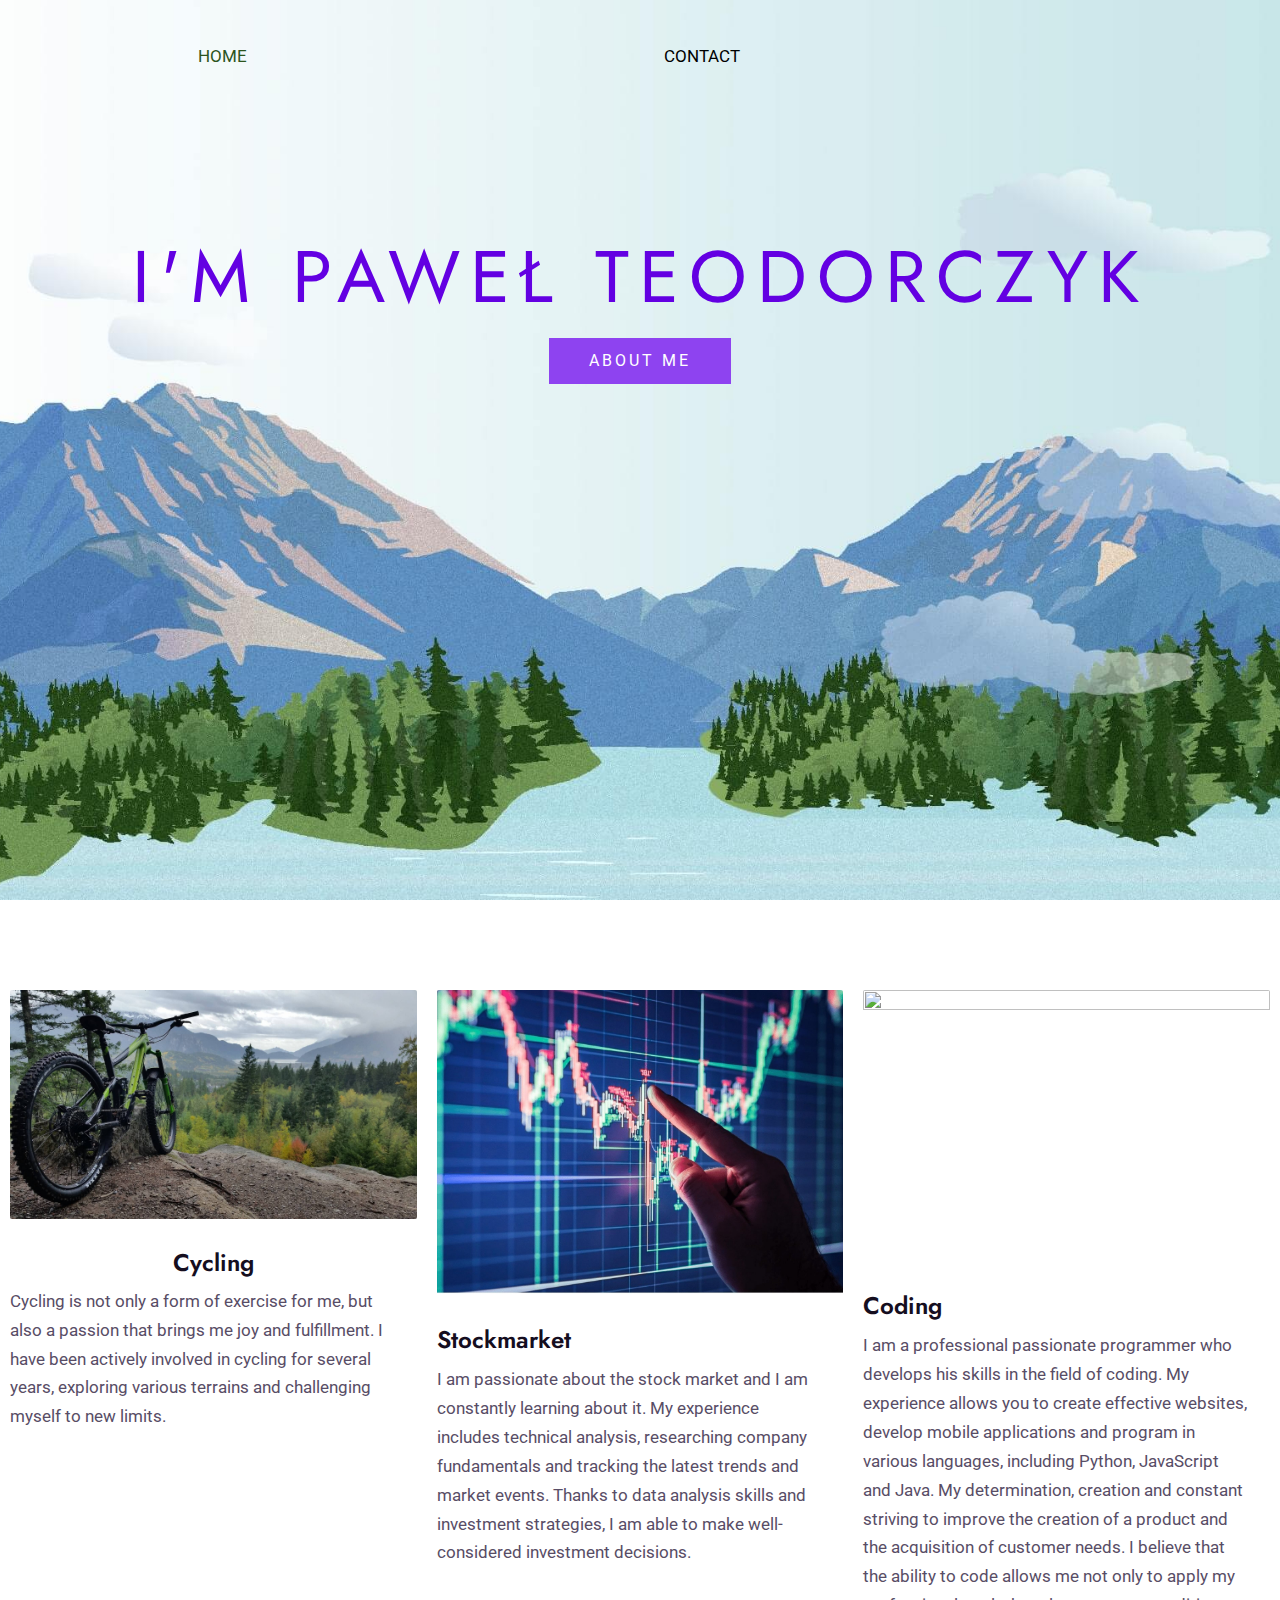
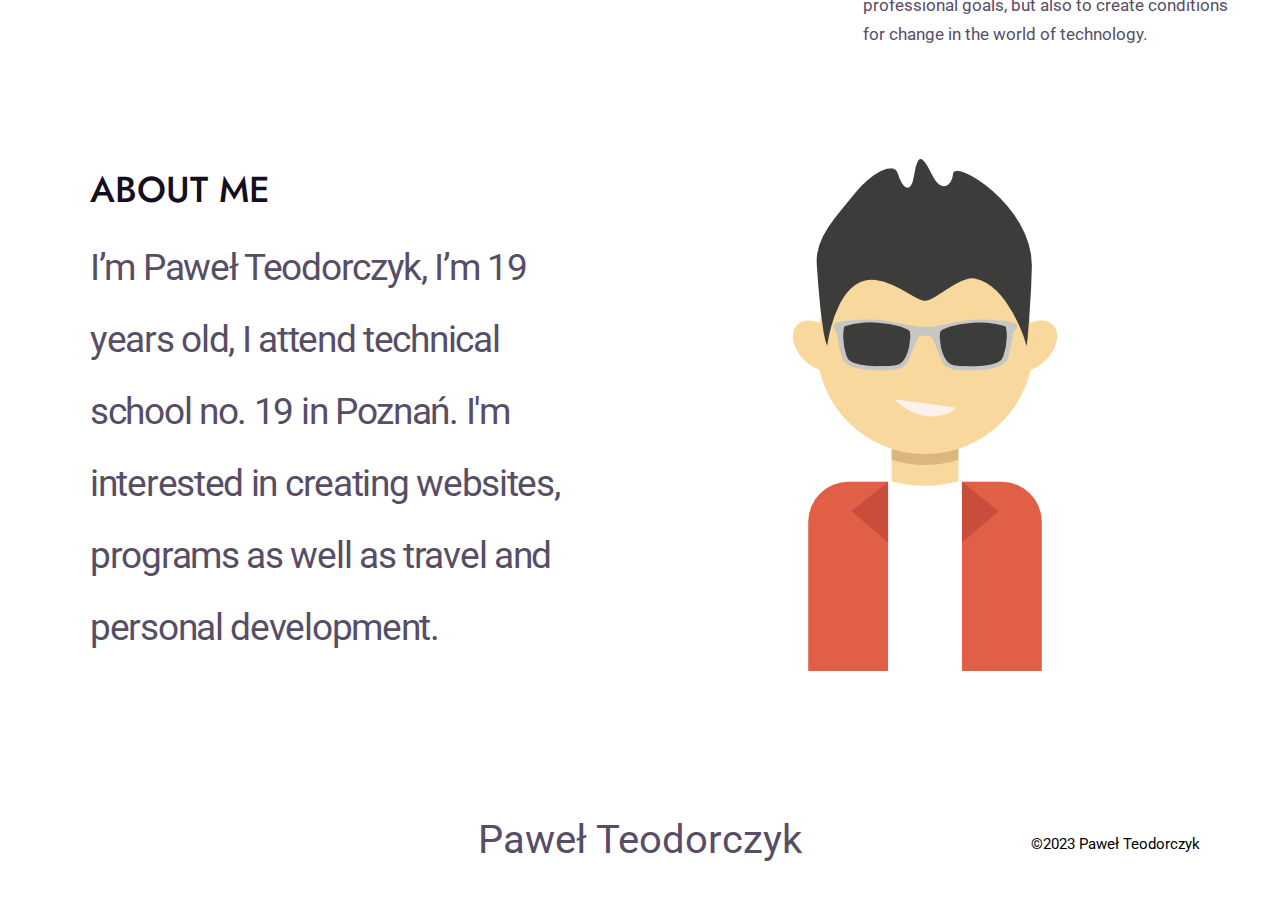
==== commit 0f8bfd8c: "Update index.html" ====
--- a/index.html
+++ b/index.html
@@ -1,27 +1,27 @@
-<!DOCTYPE html>  <html lang="pl-PL">  <head>  <meta charset="UTF-8">  <meta name="viewport" content="width=device-width, initial-scale=1">  	 <link rel="profile" href="https://gmpg.org/xfn/11">   	 <title>ang</title> <meta name='robots' content='max-image-preview:large' /> <link rel='dns-prefetch' href='//fonts.googleapis.com' /> <link rel="alternate" type="application/rss+xml" title="ang &raquo; Kanał z wpisami" href="http://localhost/wordpress/feed/" /> <link rel="alternate" type="application/rss+xml" title="ang &raquo; Kanał z komentarzami" href="http://localhost/wordpress/comments/feed/" /> <script>
-window._wpemojiSettings = {"baseUrl":"https:\/\/s.w.org\/images\/core\/emoji\/14.0.0\/72x72\/","ext":".png","svgUrl":"https:\/\/s.w.org\/images\/core\/emoji\/14.0.0\/svg\/","svgExt":".svg","source":{"concatemoji":"http:\/\/localhost\/wordpress\/wp-includes\/js\/wp-emoji-release.min.js?ver=6.2.2"}};
-/*! This file is auto-generated */
-!function(e,a,t){var n,r,o,i=a.createElement("canvas"),p=i.getContext&&i.getContext("2d");function s(e,t){p.clearRect(0,0,i.width,i.height),p.fillText(e,0,0);e=i.toDataURL();return p.clearRect(0,0,i.width,i.height),p.fillText(t,0,0),e===i.toDataURL()}function c(e){var t=a.createElement("script");t.src=e,t.defer=t.type="text/javascript",a.getElementsByTagName("head")[0].appendChild(t)}for(o=Array("flag","emoji"),t.supports={everything:!0,everythingExceptFlag:!0},r=0;r<o.length;r++)t.supports[o[r]]=function(e){if(p&&p.fillText)switch(p.textBaseline="top",p.font="600 32px Arial",e){case"flag":return s("\ud83c\udff3\ufe0f\u200d\u26a7\ufe0f","\ud83c\udff3\ufe0f\u200b\u26a7\ufe0f")?!1:!s("\ud83c\uddfa\ud83c\uddf3","\ud83c\uddfa\u200b\ud83c\uddf3")&&!s("\ud83c\udff4\udb40\udc67\udb40\udc62\udb40\udc65\udb40\udc6e\udb40\udc67\udb40\udc7f","\ud83c\udff4\u200b\udb40\udc67\u200b\udb40\udc62\u200b\udb40\udc65\u200b\udb40\udc6e\u200b\udb40\udc67\u200b\udb40\udc7f");case"emoji":return!s("\ud83e\udef1\ud83c\udffb\u200d\ud83e\udef2\ud83c\udfff","\ud83e\udef1\ud83c\udffb\u200b\ud83e\udef2\ud83c\udfff")}return!1}(o[r]),t.supports.everything=t.supports.everything&&t.supports[o[r]],"flag"!==o[r]&&(t.supports.everythingExceptFlag=t.supports.everythingExceptFlag&&t.supports[o[r]]);t.supports.everythingExceptFlag=t.supports.everythingExceptFlag&&!t.supports.flag,t.DOMReady=!1,t.readyCallback=function(){t.DOMReady=!0},t.supports.everything||(n=function(){t.readyCallback()},a.addEventListener?(a.addEventListener("DOMContentLoaded",n,!1),e.addEventListener("load",n,!1)):(e.attachEvent("onload",n),a.attachEvent("onreadystatechange",function(){"complete"===a.readyState&&t.readyCallback()})),(e=t.source||{}).concatemoji?c(e.concatemoji):e.wpemoji&&e.twemoji&&(c(e.twemoji),c(e.wpemoji)))}(window,document,window._wpemojiSettings);
-</script> <style> img.wp-smiley, img.emoji { 	display: inline !important; 	border: none !important; 	box-shadow: none !important; 	height: 1em !important; 	width: 1em !important; 	margin: 0 0.07em !important; 	vertical-align: -0.1em !important; 	background: none !important; 	padding: 0 !important; } </style> 	<link rel='stylesheet' id='astra-theme-css-css' href='./css/astra-assets-css-minified-main.min.css' media='all' /> <style id='astra-theme-css-inline-css'> .ast-no-sidebar .entry-content .alignfull {margin-left: calc( -50vw + 50%);margin-right: calc( -50vw + 50%);max-width: 100vw;width: 100vw;}.ast-no-sidebar .entry-content .alignwide {margin-left: calc(-41vw + 50%);margin-right: calc(-41vw + 50%);max-width: unset;width: unset;}.ast-no-sidebar .entry-content .alignfull .alignfull,.ast-no-sidebar .entry-content .alignfull .alignwide,.ast-no-sidebar .entry-content .alignwide .alignfull,.ast-no-sidebar .entry-content .alignwide .alignwide,.ast-no-sidebar .entry-content .wp-block-column .alignfull,.ast-no-sidebar .entry-content .wp-block-column .alignwide{width: 100%;margin-left: auto;margin-right: auto;}.wp-block-gallery,.blocks-gallery-grid {margin: 0;}.wp-block-separator {max-width: 100px;}.wp-block-separator.is-style-wide,.wp-block-separator.is-style-dots {max-width: none;}.entry-content .has-2-columns .wp-block-column:first-child {padding-right: 10px;}.entry-content .has-2-columns .wp-block-column:last-child {padding-left: 10px;}@media (max-width: 782px) {.entry-content .wp-block-columns .wp-block-column {flex-basis: 100%;}.entry-content .has-2-columns .wp-block-column:first-child {padding-right: 0;}.entry-content .has-2-columns .wp-block-column:last-child {padding-left: 0;}}body .entry-content .wp-block-latest-posts {margin-left: 0;}body .entry-content .wp-block-latest-posts li {list-style: none;}.ast-no-sidebar .ast-container .entry-content .wp-block-latest-posts {margin-left: 0;}.ast-header-break-point .entry-content .alignwide {margin-left: auto;margin-right: auto;}.entry-content .blocks-gallery-item img {margin-bottom: auto;}.wp-block-pullquote {border-top: 4px solid #555d66;border-bottom: 4px solid #555d66;color: #40464d;}:root{--ast-container-default-xlg-padding:6.67em;--ast-container-default-lg-padding:5.67em;--ast-container-default-slg-padding:4.34em;--ast-container-default-md-padding:3.34em;--ast-container-default-sm-padding:6.67em;--ast-container-default-xs-padding:2.4em;--ast-container-default-xxs-padding:1.4em;--ast-code-block-background:#EEEEEE;--ast-comment-inputs-background:#FAFAFA;}html{font-size:106.25%;}a,.page-title{color:var(--ast-global-color-3);}a:hover,a:focus{color:var(--ast-global-color-0);}body,button,input,select,textarea,.ast-button,.ast-custom-button{font-family:'Roboto',sans-serif;font-weight:400;font-size:17px;font-size:1rem;line-height:1.7em;}blockquote{color:var(--ast-global-color-3);}p,.entry-content p{margin-bottom:0em;}h1,.entry-content h1,h2,.entry-content h2,h3,.entry-content h3,h4,.entry-content h4,h5,.entry-content h5,h6,.entry-content h6,.site-title,.site-title a{font-family:'Jost',sans-serif;font-weight:500;}.ast-site-identity .site-title a{color:var(--ast-global-color-5);}.site-title{font-size:35px;font-size:2.0588235294118rem;display:none;}header .custom-logo-link img{max-width:96px;}.astra-logo-svg{width:96px;}.astra-logo-svg:not(.sticky-custom-logo .astra-logo-svg,.transparent-custom-logo .astra-logo-svg,.advanced-header-logo .astra-logo-svg){height:60px;}.site-header .site-description{font-size:15px;font-size:0.88235294117647rem;display:none;}.entry-title{font-size:30px;font-size:1.7647058823529rem;}h1,.entry-content h1{font-size:87px;font-size:5.1176470588235rem;font-weight:normal;font-family:'Jost',sans-serif;}h2,.entry-content h2{font-size:41px;font-size:2.4117647058824rem;font-weight:500;font-family:'Jost',sans-serif;}h3,.entry-content h3{font-size:28px;font-size:1.6470588235294rem;font-weight:600;font-family:'Jost',sans-serif;}h4,.entry-content h4{font-size:24px;font-size:1.4117647058824rem;line-height:1.25em;font-weight:600;font-family:'Jost',sans-serif;}h5,.entry-content h5{font-size:18px;font-size:1.0588235294118rem;font-weight:500;font-family:'Jost',sans-serif;}h6,.entry-content h6{font-size:15px;font-size:0.88235294117647rem;font-weight:500;font-family:'Jost',sans-serif;}::selection{background-color:var(--ast-global-color-0);color:#ffffff;}body,h1,.entry-title a,.entry-content h1,h2,.entry-content h2,h3,.entry-content h3,h4,.entry-content h4,h5,.entry-content h5,h6,.entry-content h6{color:var(--ast-global-color-3);}.tagcloud a:hover,.tagcloud a:focus,.tagcloud a.current-item{color:#ffffff;border-color:var(--ast-global-color-3);background-color:var(--ast-global-color-3);}input:focus,input[type="text"]:focus,input[type="email"]:focus,input[type="url"]:focus,input[type="password"]:focus,input[type="reset"]:focus,input[type="search"]:focus,textarea:focus{border-color:var(--ast-global-color-3);}input[type="radio"]:checked,input[type=reset],input[type="checkbox"]:checked,input[type="checkbox"]:hover:checked,input[type="checkbox"]:focus:checked,input[type=range]::-webkit-slider-thumb{border-color:var(--ast-global-color-3);background-color:var(--ast-global-color-3);box-shadow:none;}.site-footer a:hover + .post-count,.site-footer a:focus + .post-count{background:var(--ast-global-color-3);border-color:var(--ast-global-color-3);}.single .nav-links .nav-previous,.single .nav-links .nav-next{color:var(--ast-global-color-3);}.entry-meta,.entry-meta *{line-height:1.45;color:var(--ast-global-color-3);}.entry-meta a:hover,.entry-meta a:hover *,.entry-meta a:focus,.entry-meta a:focus *,.page-links > .page-link,.page-links .page-link:hover,.post-navigation a:hover{color:var(--ast-global-color-0);}#cat option,.secondary .calendar_wrap thead a,.secondary .calendar_wrap thead a:visited{color:var(--ast-global-color-3);}.secondary .calendar_wrap #today,.ast-progress-val span{background:var(--ast-global-color-3);}.secondary a:hover + .post-count,.secondary a:focus + .post-count{background:var(--ast-global-color-3);border-color:var(--ast-global-color-3);}.calendar_wrap #today > a{color:#ffffff;}.page-links .page-link,.single .post-navigation a{color:var(--ast-global-color-3);}.ast-archive-title{color:var(--ast-global-color-2);}.widget-title{font-size:24px;font-size:1.4117647058824rem;color:var(--ast-global-color-2);}a:focus-visible,.ast-menu-toggle:focus-visible,.site .skip-link:focus-visible,.wp-block-loginout input:focus-visible,.wp-block-search.wp-block-search__button-inside .wp-block-search__inside-wrapper,.ast-header-navigation-arrow:focus-visible{outline-style:dotted;outline-color:inherit;outline-width:thin;border-color:transparent;}input:focus,input[type="text"]:focus,input[type="email"]:focus,input[type="url"]:focus,input[type="password"]:focus,input[type="reset"]:focus,input[type="search"]:focus,textarea:focus,.wp-block-search__input:focus,[data-section="section-header-mobile-trigger"] .ast-button-wrap .ast-mobile-menu-trigger-minimal:focus,.ast-mobile-popup-drawer.active .menu-toggle-close:focus,.woocommerce-ordering select.orderby:focus,#ast-scroll-top:focus,.woocommerce a.add_to_cart_button:focus,.woocommerce .button.single_add_to_cart_button:focus{border-style:dotted;border-color:inherit;border-width:thin;outline-color:transparent;}.ast-page-builder-template .hentry {margin: 0;}.ast-page-builder-template .site-content > .ast-container {max-width: 100%;padding: 0;}.ast-page-builder-template .site-content #primary {padding: 0;margin: 0;}.ast-page-builder-template .no-results {text-align: center;margin: 4em auto;}.ast-page-builder-template .ast-pagination {padding: 2em;}.ast-page-builder-template .entry-header.ast-no-title.ast-no-thumbnail {margin-top: 0;}.ast-page-builder-template .entry-header.ast-header-without-markup {margin-top: 0;margin-bottom: 0;}.ast-page-builder-template .entry-header.ast-no-title.ast-no-meta {margin-bottom: 0;}.ast-page-builder-template.single .post-navigation {padding-bottom: 2em;}.ast-page-builder-template.single-post .site-content > .ast-container {max-width: 100%;}.ast-page-builder-template .entry-header {margin-top: 4em;margin-left: auto;margin-right: auto;padding-left: 20px;padding-right: 20px;}.single.ast-page-builder-template .entry-header {padding-left: 20px;padding-right: 20px;}.ast-page-builder-template .ast-archive-description {margin: 4em auto 0;padding-left: 20px;padding-right: 20px;}@media (max-width:921px){#ast-desktop-header{display:none;}}@media (min-width:921px){#ast-mobile-header{display:none;}}.wp-block-buttons.aligncenter{justify-content:center;}@media (max-width:921px){.ast-theme-transparent-header #primary,.ast-theme-transparent-header #secondary{padding:0;}}@media (max-width:921px){.ast-plain-container.ast-no-sidebar #primary{padding:0;}}.ast-plain-container.ast-no-sidebar #primary{margin-top:0;margin-bottom:0;}@media (min-width:1200px){.wp-block-group .has-background{padding:20px;}}@media (min-width:1200px){.wp-block-cover-image.alignwide .wp-block-cover__inner-container,.wp-block-cover.alignwide .wp-block-cover__inner-container,.wp-block-cover-image.alignfull .wp-block-cover__inner-container,.wp-block-cover.alignfull .wp-block-cover__inner-container{width:100%;}}.wp-block-columns{margin-bottom:unset;}.wp-block-image.size-full{margin:2rem 0;}.wp-block-separator.has-background{padding:0;}.wp-block-gallery{margin-bottom:1.6em;}.wp-block-group{padding-top:4em;padding-bottom:4em;}.wp-block-group__inner-container .wp-block-columns:last-child,.wp-block-group__inner-container :last-child,.wp-block-table table{margin-bottom:0;}.blocks-gallery-grid{width:100%;}.wp-block-navigation-link__content{padding:5px 0;}.wp-block-group .wp-block-group .has-text-align-center,.wp-block-group .wp-block-column .has-text-align-center{max-width:100%;}.has-text-align-center{margin:0 auto;}@media (max-width:1200px){.wp-block-group{padding:3em;}.wp-block-group .wp-block-group{padding:1.5em;}.wp-block-columns,.wp-block-column{margin:1rem 0;}}@media (min-width:921px){.wp-block-columns .wp-block-group{padding:2em;}}@media (max-width:544px){.wp-block-cover-image .wp-block-cover__inner-container,.wp-block-cover .wp-block-cover__inner-container{width:unset;}.wp-block-cover,.wp-block-cover-image{padding:2em 0;}.wp-block-group,.wp-block-cover{padding:2em;}.wp-block-media-text__media img,.wp-block-media-text__media video{width:unset;max-width:100%;}.wp-block-media-text.has-background .wp-block-media-text__content{padding:1em;}}.wp-block-image.aligncenter{margin-left:auto;margin-right:auto;}.wp-block-table.aligncenter{margin-left:auto;margin-right:auto;}@media (min-width:544px){.entry-content .wp-block-media-text.has-media-on-the-right .wp-block-media-text__content{padding:0 8% 0 0;}.entry-content .wp-block-media-text .wp-block-media-text__content{padding:0 0 0 8%;}.ast-plain-container .site-content .entry-content .has-custom-content-position.is-position-bottom-left > *,.ast-plain-container .site-content .entry-content .has-custom-content-position.is-position-bottom-right > *,.ast-plain-container .site-content .entry-content .has-custom-content-position.is-position-top-left > *,.ast-plain-container .site-content .entry-content .has-custom-content-position.is-position-top-right > *,.ast-plain-container .site-content .entry-content .has-custom-content-position.is-position-center-right > *,.ast-plain-container .site-content .entry-content .has-custom-content-position.is-position-center-left > *{margin:0;}}@media (max-width:544px){.entry-content .wp-block-media-text .wp-block-media-text__content{padding:8% 0;}.wp-block-media-text .wp-block-media-text__media img{width:auto;max-width:100%;}}.wp-block-button.is-style-outline .wp-block-button__link{border-color:var(--ast-global-color-0);}div.wp-block-button.is-style-outline > .wp-block-button__link:not(.has-text-color),div.wp-block-button.wp-block-button__link.is-style-outline:not(.has-text-color){color:var(--ast-global-color-0);}.wp-block-button.is-style-outline .wp-block-button__link:hover,div.wp-block-button.is-style-outline .wp-block-button__link:focus,div.wp-block-button.is-style-outline > .wp-block-button__link:not(.has-text-color):hover,div.wp-block-button.wp-block-button__link.is-style-outline:not(.has-text-color):hover{color:var(--ast-global-color-5);background-color:var(--ast-global-color-1);border-color:var(--ast-global-color-1);}.post-page-numbers.current .page-link,.ast-pagination .page-numbers.current{color:#ffffff;border-color:var(--ast-global-color-0);background-color:var(--ast-global-color-0);border-radius:2px;}@media (min-width:544px){.entry-content > .alignleft{margin-right:20px;}.entry-content > .alignright{margin-left:20px;}}h1.widget-title{font-weight:normal;}h2.widget-title{font-weight:500;}h3.widget-title{font-weight:600;}@media (max-width:921px){.ast-separate-container #primary,.ast-separate-container #secondary{padding:1.5em 0;}#primary,#secondary{padding:1.5em 0;margin:0;}.ast-left-sidebar #content > .ast-container{display:flex;flex-direction:column-reverse;width:100%;}.ast-separate-container .ast-article-post,.ast-separate-container .ast-article-single{padding:1.5em 2.14em;}.ast-author-box img.avatar{margin:20px 0 0 0;}}@media (min-width:922px){.ast-separate-container.ast-right-sidebar #primary,.ast-separate-container.ast-left-sidebar #primary{border:0;}.search-no-results.ast-separate-container #primary{margin-bottom:4em;}}.elementor-button-wrapper .elementor-button{border-style:solid;text-decoration:none;border-top-width:0;border-right-width:0;border-left-width:0;border-bottom-width:0;}body .elementor-button.elementor-size-sm,body .elementor-button.elementor-size-xs,body .elementor-button.elementor-size-md,body .elementor-button.elementor-size-lg,body .elementor-button.elementor-size-xl,body .elementor-button{border-top-left-radius:0px;border-top-right-radius:0px;border-bottom-right-radius:0px;border-bottom-left-radius:0px;padding-top:15px;padding-right:40px;padding-bottom:15px;padding-left:40px;}@media (max-width:921px){.elementor-button-wrapper .elementor-button.elementor-size-sm,.elementor-button-wrapper .elementor-button.elementor-size-xs,.elementor-button-wrapper .elementor-button.elementor-size-md,.elementor-button-wrapper .elementor-button.elementor-size-lg,.elementor-button-wrapper .elementor-button.elementor-size-xl,.elementor-button-wrapper .elementor-button{padding-top:16px;padding-right:32px;padding-bottom:16px;padding-left:32px;}}@media (max-width:544px){.elementor-button-wrapper .elementor-button.elementor-size-sm,.elementor-button-wrapper .elementor-button.elementor-size-xs,.elementor-button-wrapper .elementor-button.elementor-size-md,.elementor-button-wrapper .elementor-button.elementor-size-lg,.elementor-button-wrapper .elementor-button.elementor-size-xl,.elementor-button-wrapper .elementor-button{padding-top:15px;padding-right:28px;padding-bottom:15px;padding-left:28px;}}.elementor-button-wrapper .elementor-button{border-color:var(--ast-global-color-0);background-color:var(--ast-global-color-0);}.elementor-button-wrapper .elementor-button:hover,.elementor-button-wrapper .elementor-button:focus{color:var(--ast-global-color-5);background-color:var(--ast-global-color-1);border-color:var(--ast-global-color-1);}.wp-block-button .wp-block-button__link ,.elementor-button-wrapper .elementor-button,.elementor-button-wrapper .elementor-button:visited{color:var(--ast-global-color-5);}.elementor-button-wrapper .elementor-button{font-weight:400;font-size:16px;font-size:0.94117647058824rem;line-height:1em;text-transform:none;letter-spacing:3px;}body .elementor-button.elementor-size-sm,body .elementor-button.elementor-size-xs,body .elementor-button.elementor-size-md,body .elementor-button.elementor-size-lg,body .elementor-button.elementor-size-xl,body .elementor-button{font-size:16px;font-size:0.94117647058824rem;}.wp-block-button .wp-block-button__link:hover,.wp-block-button .wp-block-button__link:focus{color:var(--ast-global-color-5);background-color:var(--ast-global-color-1);border-color:var(--ast-global-color-1);}.elementor-widget-heading h4.elementor-heading-title{line-height:1.25em;}.wp-block-button .wp-block-button__link{border-color:var(--ast-global-color-0);background-color:var(--ast-global-color-0);color:var(--ast-global-color-5);font-family:inherit;font-weight:400;line-height:1em;text-transform:none;letter-spacing:3px;font-size:16px;font-size:0.94117647058824rem;border-top-left-radius:0px;border-top-right-radius:0px;border-bottom-right-radius:0px;border-bottom-left-radius:0px;padding-top:15px;padding-right:40px;padding-bottom:15px;padding-left:40px;}@media (max-width:921px){.wp-block-button .wp-block-button__link{font-size:16px;font-size:0.94117647058824rem;padding-top:16px;padding-right:32px;padding-bottom:16px;padding-left:32px;}}@media (max-width:544px){.wp-block-button .wp-block-button__link{font-size:15px;font-size:0.88235294117647rem;padding-top:15px;padding-right:28px;padding-bottom:15px;padding-left:28px;}}.menu-toggle,button,.ast-button,.ast-custom-button,.button,input#submit,input[type="button"],input[type="submit"],input[type="reset"],form[CLASS*="wp-block-search__"].wp-block-search .wp-block-search__inside-wrapper .wp-block-search__button,body .wp-block-file .wp-block-file__button{border-style:solid;border-top-width:0;border-right-width:0;border-left-width:0;border-bottom-width:0;color:var(--ast-global-color-5);border-color:var(--ast-global-color-0);background-color:var(--ast-global-color-0);padding-top:15px;padding-right:40px;padding-bottom:15px;padding-left:40px;font-family:inherit;font-weight:400;font-size:16px;font-size:0.94117647058824rem;line-height:1em;text-transform:none;letter-spacing:3px;border-top-left-radius:0px;border-top-right-radius:0px;border-bottom-right-radius:0px;border-bottom-left-radius:0px;}button:focus,.menu-toggle:hover,button:hover,.ast-button:hover,.ast-custom-button:hover .button:hover,.ast-custom-button:hover ,input[type=reset]:hover,input[type=reset]:focus,input#submit:hover,input#submit:focus,input[type="button"]:hover,input[type="button"]:focus,input[type="submit"]:hover,input[type="submit"]:focus,form[CLASS*="wp-block-search__"].wp-block-search .wp-block-search__inside-wrapper .wp-block-search__button:hover,form[CLASS*="wp-block-search__"].wp-block-search .wp-block-search__inside-wrapper .wp-block-search__button:focus,body .wp-block-file .wp-block-file__button:hover,body .wp-block-file .wp-block-file__button:focus{color:var(--ast-global-color-5);background-color:var(--ast-global-color-1);border-color:var(--ast-global-color-1);}@media (max-width:921px){.menu-toggle,button,.ast-button,.ast-custom-button,.button,input#submit,input[type="button"],input[type="submit"],input[type="reset"],form[CLASS*="wp-block-search__"].wp-block-search .wp-block-search__inside-wrapper .wp-block-search__button,body .wp-block-file .wp-block-file__button{padding-top:16px;padding-right:32px;padding-bottom:16px;padding-left:32px;font-size:16px;font-size:0.94117647058824rem;}}@media (max-width:544px){.menu-toggle,button,.ast-button,.ast-custom-button,.button,input#submit,input[type="button"],input[type="submit"],input[type="reset"],form[CLASS*="wp-block-search__"].wp-block-search .wp-block-search__inside-wrapper .wp-block-search__button,body .wp-block-file .wp-block-file__button{padding-top:15px;padding-right:28px;padding-bottom:15px;padding-left:28px;font-size:15px;font-size:0.88235294117647rem;}}@media (max-width:921px){.menu-toggle,button,.ast-button,.button,input#submit,input[type="button"],input[type="submit"],input[type="reset"]{font-size:16px;font-size:0.94117647058824rem;}.ast-mobile-header-stack .main-header-bar .ast-search-menu-icon{display:inline-block;}.ast-header-break-point.ast-header-custom-item-outside .ast-mobile-header-stack .main-header-bar .ast-search-icon{margin:0;}.ast-comment-avatar-wrap img{max-width:2.5em;}.ast-separate-container .ast-comment-list li.depth-1{padding:1.5em 2.14em;}.ast-separate-container .comment-respond{padding:2em 2.14em;}.ast-comment-meta{padding:0 1.8888em 1.3333em;}}@media (min-width:544px){.ast-container{max-width:100%;}}@media (max-width:544px){.ast-separate-container .ast-article-post,.ast-separate-container .ast-article-single,.ast-separate-container .comments-title,.ast-separate-container .ast-archive-description{padding:1.5em 1em;}.ast-separate-container #content .ast-container{padding-left:0.54em;padding-right:0.54em;}.ast-separate-container .ast-comment-list li.depth-1{padding:1.5em 1em;margin-bottom:1.5em;}.ast-separate-container .ast-comment-list .bypostauthor{padding:.5em;}.ast-search-menu-icon.ast-dropdown-active .search-field{width:170px;}.menu-toggle,button,.ast-button,.button,input#submit,input[type="button"],input[type="submit"],input[type="reset"]{font-size:15px;font-size:0.88235294117647rem;}}body,.ast-separate-container{background-color:var(--ast-global-color-5);;background-image:none;;}.entry-content > .wp-block-group,.entry-content > .wp-block-media-text,.entry-content > .wp-block-cover,.entry-content > .wp-block-columns{max-width:58em;width:calc(100% - 4em);margin-left:auto;margin-right:auto;}.entry-content [class*="__inner-container"] > .alignfull{max-width:100%;margin-left:0;margin-right:0;}.entry-content [class*="__inner-container"] > *:not(.alignwide):not(.alignfull):not(.alignleft):not(.alignright){margin-left:auto;margin-right:auto;}.entry-content [class*="__inner-container"] > *:not(.alignwide):not(p):not(.alignfull):not(.alignleft):not(.alignright):not(.is-style-wide):not(iframe){max-width:50rem;width:100%;}@media (min-width:921px){.entry-content > .wp-block-group.alignwide.has-background,.entry-content > .wp-block-group.alignfull.has-background,.entry-content > .wp-block-cover.alignwide,.entry-content > .wp-block-cover.alignfull,.entry-content > .wp-block-columns.has-background.alignwide,.entry-content > .wp-block-columns.has-background.alignfull{margin-top:0;margin-bottom:0;padding:6em 4em;}.entry-content > .wp-block-columns.has-background{margin-bottom:0;}}@media (min-width:1200px){.entry-content .alignfull p{max-width:1200px;}.entry-content .alignfull{max-width:100%;width:100%;}.ast-page-builder-template .entry-content .alignwide,.entry-content [class*="__inner-container"] > .alignwide{max-width:1200px;margin-left:0;margin-right:0;}.entry-content .alignfull [class*="__inner-container"] > .alignwide{max-width:80rem;}}@media (min-width:545px){.site-main .entry-content > .alignwide{margin:0 auto;}.wp-block-group.has-background,.entry-content > .wp-block-cover,.entry-content > .wp-block-columns.has-background{padding:4em;margin-top:0;margin-bottom:0;}.entry-content .wp-block-media-text.alignfull .wp-block-media-text__content,.entry-content .wp-block-media-text.has-background .wp-block-media-text__content{padding:0 8%;}}@media (max-width:921px){.widget-title{font-size:22px;font-size:1.375rem;}body,button,input,select,textarea,.ast-button,.ast-custom-button{font-size:16px;font-size:0.94117647058824rem;}#secondary,#secondary button,#secondary input,#secondary select,#secondary textarea{font-size:16px;font-size:0.94117647058824rem;}.site-title{display:none;}.site-header .site-description{display:none;}.entry-title{font-size:30px;}h1,.entry-content h1{font-size:30px;}h2,.entry-content h2{font-size:25px;}h3,.entry-content h3{font-size:28px;}h4,.entry-content h4{font-size:24px;font-size:1.4117647058824rem;}.astra-logo-svg{width:96px;}header .custom-logo-link img,.ast-header-break-point .site-logo-img .custom-mobile-logo-link img{max-width:96px;}}@media (max-width:544px){.site-title{display:none;}.site-header .site-description{display:none;}.entry-title{font-size:30px;}h1,.entry-content h1{font-size:30px;}h2,.entry-content h2{font-size:25px;}h3,.entry-content h3{font-size:28px;}h4,.entry-content h4{font-size:24px;font-size:1.4117647058824rem;}header .custom-logo-link img,.ast-header-break-point .site-branding img,.ast-header-break-point .custom-logo-link img{max-width:96px;}.astra-logo-svg{width:96px;}.ast-header-break-point .site-logo-img .custom-mobile-logo-link img{max-width:96px;}}@media (max-width:544px){html{font-size:96.9%;}}@media (min-width:922px){.ast-container{max-width:1240px;}}@media (min-width:922px){.site-content .ast-container{display:flex;}}@media (max-width:921px){.site-content .ast-container{flex-direction:column;}}@media (min-width:922px){.main-header-menu .sub-menu .menu-item.ast-left-align-sub-menu:hover > .sub-menu,.main-header-menu .sub-menu .menu-item.ast-left-align-sub-menu.focus > .sub-menu{margin-left:-0px;}}.ast-theme-transparent-header .ast-header-search .astra-search-icon,.ast-theme-transparent-header .ast-header-search .search-field::placeholder,.ast-theme-transparent-header .ast-header-search .ast-icon{color:#ffffff;}.ast-theme-transparent-header [data-section="section-header-mobile-trigger"] .ast-button-wrap .mobile-menu-toggle-icon .ast-mobile-svg{fill:#ffffff;}.ast-theme-transparent-header [data-section="section-header-mobile-trigger"] .ast-button-wrap .mobile-menu-wrap .mobile-menu{color:#ffffff;}.ast-theme-transparent-header [data-section="section-header-mobile-trigger"] .ast-button-wrap .ast-mobile-menu-trigger-fill{background:var(--ast-global-color-0);}.ast-theme-transparent-header [data-section="section-header-mobile-trigger"] .ast-button-wrap .ast-mobile-menu-trigger-fill,.ast-theme-transparent-header [data-section="section-header-mobile-trigger"] .ast-button-wrap .ast-mobile-menu-trigger-minimal{color:#ffffff;border:none;}.footer-widget-area[data-section^="section-fb-html-"] .ast-builder-html-element{text-align:center;}.wp-block-search {margin-bottom: 20px;}.wp-block-site-tagline {margin-top: 20px;}form.wp-block-search .wp-block-search__input,.wp-block-search.wp-block-search__button-inside .wp-block-search__inside-wrapper {border-color: #eaeaea;background: #fafafa;}.wp-block-search.wp-block-search__button-inside .wp-block-search__inside-wrapper .wp-block-search__input:focus,.wp-block-loginout input:focus {outline: thin dotted;}.wp-block-loginout input:focus {border-color: transparent;} form.wp-block-search .wp-block-search__inside-wrapper .wp-block-search__input {padding: 12px;}form.wp-block-search .wp-block-search__button svg {fill: currentColor;width: 20px;height: 20px;}.wp-block-loginout p label {display: block;}.wp-block-loginout p:not(.login-remember):not(.login-submit) input {width: 100%;}.wp-block-loginout .login-remember input {width: 1.1rem;height: 1.1rem;margin: 0 5px 4px 0;vertical-align: middle;}blockquote,cite {font-style: initial;}.wp-block-file {display: flex;align-items: center;flex-wrap: wrap;justify-content: space-between;}.wp-block-pullquote {border: none;}.wp-block-pullquote blockquote::before {content: "\201D";font-family: "Helvetica",sans-serif;display: flex;transform: rotate( 180deg );font-size: 6rem;font-style: normal;line-height: 1;font-weight: bold;align-items: center;justify-content: center;}.has-text-align-right > blockquote::before {justify-content: flex-start;}.has-text-align-left > blockquote::before {justify-content: flex-end;}figure.wp-block-pullquote.is-style-solid-color blockquote {max-width: 100%;text-align: inherit;}blockquote {padding: 0 1.2em 1.2em;}.wp-block-button__link {border: 2px solid currentColor;}body .wp-block-file .wp-block-file__button {text-decoration: none;}ul.wp-block-categories-list.wp-block-categories,ul.wp-block-archives-list.wp-block-archives {list-style-type: none;}ul,ol {margin-left: 20px;}figure.alignright figcaption {text-align: right;}:root .has-ast-global-color-0-color{color:var(--ast-global-color-0);}:root .has-ast-global-color-0-background-color{background-color:var(--ast-global-color-0);}:root .wp-block-button .has-ast-global-color-0-color{color:var(--ast-global-color-0);}:root .wp-block-button .has-ast-global-color-0-background-color{background-color:var(--ast-global-color-0);}:root .has-ast-global-color-1-color{color:var(--ast-global-color-1);}:root .has-ast-global-color-1-background-color{background-color:var(--ast-global-color-1);}:root .wp-block-button .has-ast-global-color-1-color{color:var(--ast-global-color-1);}:root .wp-block-button .has-ast-global-color-1-background-color{background-color:var(--ast-global-color-1);}:root .has-ast-global-color-2-color{color:var(--ast-global-color-2);}:root .has-ast-global-color-2-background-color{background-color:var(--ast-global-color-2);}:root .wp-block-button .has-ast-global-color-2-color{color:var(--ast-global-color-2);}:root .wp-block-button .has-ast-global-color-2-background-color{background-color:var(--ast-global-color-2);}:root .has-ast-global-color-3-color{color:var(--ast-global-color-3);}:root .has-ast-global-color-3-background-color{background-color:var(--ast-global-color-3);}:root .wp-block-button .has-ast-global-color-3-color{color:var(--ast-global-color-3);}:root .wp-block-button .has-ast-global-color-3-background-color{background-color:var(--ast-global-color-3);}:root .has-ast-global-color-4-color{color:var(--ast-global-color-4);}:root .has-ast-global-color-4-background-color{background-color:var(--ast-global-color-4);}:root .wp-block-button .has-ast-global-color-4-color{color:var(--ast-global-color-4);}:root .wp-block-button .has-ast-global-color-4-background-color{background-color:var(--ast-global-color-4);}:root .has-ast-global-color-5-color{color:var(--ast-global-color-5);}:root .has-ast-global-color-5-background-color{background-color:var(--ast-global-color-5);}:root .wp-block-button .has-ast-global-color-5-color{color:var(--ast-global-color-5);}:root .wp-block-button .has-ast-global-color-5-background-color{background-color:var(--ast-global-color-5);}:root .has-ast-global-color-6-color{color:var(--ast-global-color-6);}:root .has-ast-global-color-6-background-color{background-color:var(--ast-global-color-6);}:root .wp-block-button .has-ast-global-color-6-color{color:var(--ast-global-color-6);}:root .wp-block-button .has-ast-global-color-6-background-color{background-color:var(--ast-global-color-6);}:root .has-ast-global-color-7-color{color:var(--ast-global-color-7);}:root .has-ast-global-color-7-background-color{background-color:var(--ast-global-color-7);}:root .wp-block-button .has-ast-global-color-7-color{color:var(--ast-global-color-7);}:root .wp-block-button .has-ast-global-color-7-background-color{background-color:var(--ast-global-color-7);}:root .has-ast-global-color-8-color{color:var(--ast-global-color-8);}:root .has-ast-global-color-8-background-color{background-color:var(--ast-global-color-8);}:root .wp-block-button .has-ast-global-color-8-color{color:var(--ast-global-color-8);}:root .wp-block-button .has-ast-global-color-8-background-color{background-color:var(--ast-global-color-8);}:root{--ast-global-color-0:#8E43F0;--ast-global-color-1:#6300E2;--ast-global-color-2:#150E1F;--ast-global-color-3:#584D66;--ast-global-color-4:#F3F1F6;--ast-global-color-5:#FFFFFF;--ast-global-color-6:#000000;--ast-global-color-7:#4B4F58;--ast-global-color-8:#F6F7F8;}:root {--ast-border-color : #989898;}.ast-single-entry-banner {-js-display: flex;display: flex;flex-direction: column;justify-content: center;text-align: center;position: relative;background: #eeeeee;}.ast-single-entry-banner[data-banner-layout="layout-1"] {max-width: 1200px;background: inherit;padding: 20px 0;}.ast-single-entry-banner[data-banner-width-type="custom"] {margin: 0 auto;width: 100%;}.ast-single-entry-banner + .site-content .entry-header {margin-bottom: 0;}header.entry-header .entry-title{font-size:30px;font-size:1.7647058823529rem;}header.entry-header > *:not(:last-child){margin-bottom:10px;}.ast-archive-entry-banner {-js-display: flex;display: flex;flex-direction: column;justify-content: center;text-align: center;position: relative;background: #eeeeee;}.ast-archive-entry-banner[data-banner-width-type="custom"] {margin: 0 auto;width: 100%;}.ast-archive-entry-banner[data-banner-layout="layout-1"] {background: inherit;padding: 20px 0;text-align: left;}body.archive .ast-archive-description{max-width:1200px;width:100%;text-align:left;padding-top:3em;padding-right:3em;padding-bottom:3em;padding-left:3em;}body.archive .ast-archive-description .ast-archive-title,body.archive .ast-archive-description .ast-archive-title *{font-size:40px;font-size:2.3529411764706rem;}body.archive .ast-archive-description > *:not(:last-child){margin-bottom:10px;}@media (max-width:921px){body.archive .ast-archive-description{text-align:left;}}@media (max-width:544px){body.archive .ast-archive-description{text-align:left;}}.ast-theme-transparent-header #masthead .site-logo-img .transparent-custom-logo .astra-logo-svg{width:60px;}.ast-theme-transparent-header #masthead .site-logo-img .transparent-custom-logo img{ max-width:60px;}@media (max-width:921px){.ast-theme-transparent-header #masthead .site-logo-img .transparent-custom-logo .astra-logo-svg{width:60px;}.ast-theme-transparent-header #masthead .site-logo-img .transparent-custom-logo img{ max-width:60px;}}@media (max-width:543px){.ast-theme-transparent-header #masthead .site-logo-img .transparent-custom-logo .astra-logo-svg{width:50px;}.ast-theme-transparent-header #masthead .site-logo-img .transparent-custom-logo img{ max-width:50px;}}@media (min-width:921px){.ast-theme-transparent-header #masthead{position:absolute;left:0;right:0;}.ast-theme-transparent-header .main-header-bar,.ast-theme-transparent-header.ast-header-break-point .main-header-bar{background:none;}body.elementor-editor-active.ast-theme-transparent-header #masthead,.fl-builder-edit .ast-theme-transparent-header #masthead,body.vc_editor.ast-theme-transparent-header #masthead,body.brz-ed.ast-theme-transparent-header #masthead{z-index:0;}.ast-header-break-point.ast-replace-site-logo-transparent.ast-theme-transparent-header .custom-mobile-logo-link{display:none;}.ast-header-break-point.ast-replace-site-logo-transparent.ast-theme-transparent-header .transparent-custom-logo{display:inline-block;}.ast-theme-transparent-header .ast-above-header,.ast-theme-transparent-header .ast-above-header.ast-above-header-bar{background-image:none;background-color:transparent;}.ast-theme-transparent-header .ast-below-header{background-image:none;background-color:transparent;}}.ast-theme-transparent-header .site-title a,.ast-theme-transparent-header .site-title a:focus,.ast-theme-transparent-header .site-title a:hover,.ast-theme-transparent-header .site-title a:visited{color:var(--ast-global-color-5);}.ast-theme-transparent-header .site-header .site-description{color:var(--ast-global-color-5);}.ast-theme-transparent-header .ast-builder-menu .main-header-menu,.ast-theme-transparent-header .ast-builder-menu .main-header-menu .sub-menu,.ast-theme-transparent-header .ast-builder-menu .main-header-menu,.ast-theme-transparent-header.ast-header-break-point .ast-builder-menu .main-header-bar-wrap .main-header-menu,.ast-flyout-menu-enable.ast-header-break-point.ast-theme-transparent-header .main-header-bar-navigation .site-navigation,.ast-fullscreen-menu-enable.ast-header-break-point.ast-theme-transparent-header .main-header-bar-navigation .site-navigation,.ast-flyout-above-menu-enable.ast-header-break-point.ast-theme-transparent-header .ast-above-header-navigation-wrap .ast-above-header-navigation,.ast-flyout-below-menu-enable.ast-header-break-point.ast-theme-transparent-header .ast-below-header-navigation-wrap .ast-below-header-actual-nav,.ast-fullscreen-above-menu-enable.ast-header-break-point.ast-theme-transparent-header .ast-above-header-navigation-wrap,.ast-fullscreen-below-menu-enable.ast-header-break-point.ast-theme-transparent-header .ast-below-header-navigation-wrap,.ast-theme-transparent-header .main-header-menu .menu-link{background-color:rgba(255,255,255,0);}.ast-theme-transparent-header .ast-builder-menu .main-header-menu .menu-item .sub-menu,.ast-header-break-point.ast-flyout-menu-enable.ast-header-break-point .ast-builder-menu .main-header-bar-navigation .main-header-menu .menu-item .sub-menu,.ast-header-break-point.ast-flyout-menu-enable.ast-header-break-point .ast-builder-menu .main-header-bar-navigation [CLASS*="ast-builder-menu-"] .main-header-menu .menu-item .sub-menu,.ast-theme-transparent-header .ast-builder-menu .main-header-menu .menu-item .sub-menu .menu-link,.ast-header-break-point.ast-flyout-menu-enable.ast-header-break-point .ast-builder-menu .main-header-bar-navigation .main-header-menu .menu-item .sub-menu .menu-link,.ast-header-break-point.ast-flyout-menu-enable.ast-header-break-point .ast-builder-menu .main-header-bar-navigation [CLASS*="ast-builder-menu-"] .main-header-menu .menu-item .sub-menu .menu-link,.ast-theme-transparent-header .main-header-menu .menu-item .sub-menu .menu-link,.ast-header-break-point.ast-flyout-menu-enable.ast-header-break-point .main-header-bar-navigation .main-header-menu .menu-item .sub-menu .menu-link,.ast-theme-transparent-header .main-header-menu .menu-item .sub-menu,.ast-header-break-point.ast-flyout-menu-enable.ast-header-break-point .main-header-bar-navigation .main-header-menu .menu-item .sub-menu{background-color:var(--ast-global-color-5);}.ast-theme-transparent-header .ast-builder-menu .main-header-menu,.ast-theme-transparent-header .ast-builder-menu .main-header-menu .menu-link,.ast-theme-transparent-header [CLASS*="ast-builder-menu-"] .main-header-menu .menu-item > .menu-link,.ast-theme-transparent-header .ast-masthead-custom-menu-items,.ast-theme-transparent-header .ast-masthead-custom-menu-items a,.ast-theme-transparent-header .ast-builder-menu .main-header-menu .menu-item > .ast-menu-toggle,.ast-theme-transparent-header .ast-builder-menu .main-header-menu .menu-item > .ast-menu-toggle,.ast-theme-transparent-header .ast-above-header-navigation a,.ast-header-break-point.ast-theme-transparent-header .ast-above-header-navigation a,.ast-header-break-point.ast-theme-transparent-header .ast-above-header-navigation > ul.ast-above-header-menu > .menu-item-has-children:not(.current-menu-item) > .ast-menu-toggle,.ast-theme-transparent-header .ast-below-header-menu,.ast-theme-transparent-header .ast-below-header-menu a,.ast-header-break-point.ast-theme-transparent-header .ast-below-header-menu a,.ast-header-break-point.ast-theme-transparent-header .ast-below-header-menu,.ast-theme-transparent-header .main-header-menu .menu-link{color:#000000;}.ast-theme-transparent-header .ast-builder-menu .main-header-menu .menu-item:hover > .menu-link,.ast-theme-transparent-header .ast-builder-menu .main-header-menu .menu-item:hover > .ast-menu-toggle,.ast-theme-transparent-header .ast-builder-menu .main-header-menu .ast-masthead-custom-menu-items a:hover,.ast-theme-transparent-header .ast-builder-menu .main-header-menu .focus > .menu-link,.ast-theme-transparent-header .ast-builder-menu .main-header-menu .focus > .ast-menu-toggle,.ast-theme-transparent-header .ast-builder-menu .main-header-menu .current-menu-item > .menu-link,.ast-theme-transparent-header .ast-builder-menu .main-header-menu .current-menu-ancestor > .menu-link,.ast-theme-transparent-header .ast-builder-menu .main-header-menu .current-menu-item > .ast-menu-toggle,.ast-theme-transparent-header .ast-builder-menu .main-header-menu .current-menu-ancestor > .ast-menu-toggle,.ast-theme-transparent-header [CLASS*="ast-builder-menu-"] .main-header-menu .current-menu-item > .menu-link,.ast-theme-transparent-header [CLASS*="ast-builder-menu-"] .main-header-menu .current-menu-ancestor > .menu-link,.ast-theme-transparent-header [CLASS*="ast-builder-menu-"] .main-header-menu .current-menu-item > .ast-menu-toggle,.ast-theme-transparent-header [CLASS*="ast-builder-menu-"] .main-header-menu .current-menu-ancestor > .ast-menu-toggle,.ast-theme-transparent-header .main-header-menu .menu-item:hover > .menu-link,.ast-theme-transparent-header .main-header-menu .current-menu-item > .menu-link,.ast-theme-transparent-header .main-header-menu .current-menu-ancestor > .menu-link{color:#2c541d;}@media (max-width:921px){.ast-theme-transparent-header #masthead{position:absolute;left:0;right:0;}.ast-theme-transparent-header .main-header-bar,.ast-theme-transparent-header.ast-header-break-point .main-header-bar{background:none;}body.elementor-editor-active.ast-theme-transparent-header #masthead,.fl-builder-edit .ast-theme-transparent-header #masthead,body.vc_editor.ast-theme-transparent-header #masthead,body.brz-ed.ast-theme-transparent-header #masthead{z-index:0;}.ast-header-break-point.ast-replace-site-logo-transparent.ast-theme-transparent-header .custom-mobile-logo-link{display:none;}.ast-header-break-point.ast-replace-site-logo-transparent.ast-theme-transparent-header .transparent-custom-logo{display:inline-block;}.ast-theme-transparent-header .ast-above-header,.ast-theme-transparent-header .ast-above-header.ast-above-header-bar{background-image:none;background-color:transparent;}.ast-theme-transparent-header .ast-below-header{background-image:none;background-color:transparent;}}@media (max-width:921px){.ast-theme-transparent-header .site-title a,.ast-theme-transparent-header .site-title a:focus,.ast-theme-transparent-header .site-title a:hover,.ast-theme-transparent-header .site-title a:visited,.ast-theme-transparent-header .ast-builder-layout-element .ast-site-identity .site-title a,.ast-theme-transparent-header .ast-builder-layout-element .ast-site-identity .site-title a:hover,.ast-theme-transparent-header .ast-builder-layout-element .ast-site-identity .site-title a:focus,.ast-theme-transparent-header .ast-builder-layout-element .ast-site-identity .site-title a:visited{color:#ffffff;}.ast-theme-transparent-header .site-header .site-description{color:#ffffff;}.ast-theme-transparent-header.ast-header-break-point .ast-builder-menu .main-header-menu,.ast-theme-transparent-header.ast-header-break-point .ast-builder-menu.main-header-menu .sub-menu,.ast-theme-transparent-header.ast-header-break-point .ast-builder-menu.main-header-menu,.ast-theme-transparent-header.ast-header-break-point .ast-builder-menu .main-header-bar-wrap .main-header-menu,.ast-flyout-menu-enable.ast-header-break-point.ast-theme-transparent-header .main-header-bar-navigation .site-navigation,.ast-fullscreen-menu-enable.ast-header-break-point.ast-theme-transparent-header .main-header-bar-navigation .site-navigation,.ast-flyout-above-menu-enable.ast-header-break-point.ast-theme-transparent-header .ast-above-header-navigation-wrap .ast-above-header-navigation,.ast-flyout-below-menu-enable.ast-header-break-point.ast-theme-transparent-header .ast-below-header-navigation-wrap .ast-below-header-actual-nav,.ast-fullscreen-above-menu-enable.ast-header-break-point.ast-theme-transparent-header .ast-above-header-navigation-wrap,.ast-fullscreen-below-menu-enable.ast-header-break-point.ast-theme-transparent-header .ast-below-header-navigation-wrap,.ast-theme-transparent-header .main-header-menu .menu-link{background-color:#ffffff;}.ast-theme-transparent-header .ast-builder-menu .main-header-menu,.ast-theme-transparent-header .ast-builder-menu .main-header-menu .menu-link,.ast-theme-transparent-header [CLASS*="ast-builder-menu-"] .main-header-menu .menu-item > .menu-link,.ast-theme-transparent-header .ast-masthead-custom-menu-items,.ast-theme-transparent-header .ast-masthead-custom-menu-items a,.ast-theme-transparent-header .ast-builder-menu .main-header-menu .menu-item > .ast-menu-toggle,.ast-theme-transparent-header .ast-builder-menu .main-header-menu .menu-item > .ast-menu-toggle,.ast-theme-transparent-header .main-header-menu .menu-link{color:#000000;}.ast-theme-transparent-header .ast-builder-menu .main-header-menu .menu-item:hover > .menu-link,.ast-theme-transparent-header .ast-builder-menu .main-header-menu .menu-item:hover > .ast-menu-toggle,.ast-theme-transparent-header .ast-builder-menu .main-header-menu .ast-masthead-custom-menu-items a:hover,.ast-theme-transparent-header .ast-builder-menu .main-header-menu .focus > .menu-link,.ast-theme-transparent-header .ast-builder-menu .main-header-menu .focus > .ast-menu-toggle,.ast-theme-transparent-header .ast-builder-menu .main-header-menu .current-menu-item > .menu-link,.ast-theme-transparent-header .ast-builder-menu .main-header-menu .current-menu-ancestor > .menu-link,.ast-theme-transparent-header .ast-builder-menu .main-header-menu .current-menu-item > .ast-menu-toggle,.ast-theme-transparent-header .ast-builder-menu .main-header-menu .current-menu-ancestor > .ast-menu-toggle,.ast-theme-transparent-header [CLASS*="ast-builder-menu-"] .main-header-menu .current-menu-item > .menu-link,.ast-theme-transparent-header [CLASS*="ast-builder-menu-"] .main-header-menu .current-menu-ancestor > .menu-link,.ast-theme-transparent-header [CLASS*="ast-builder-menu-"] .main-header-menu .current-menu-item > .ast-menu-toggle,.ast-theme-transparent-header [CLASS*="ast-builder-menu-"] .main-header-menu .current-menu-ancestor > .ast-menu-toggle,.ast-theme-transparent-header .main-header-menu .menu-item:hover > .menu-link,.ast-theme-transparent-header .main-header-menu .current-menu-item > .menu-link,.ast-theme-transparent-header .main-header-menu .current-menu-ancestor > .menu-link{color:var(--ast-global-color-0);}}@media (max-width:544px){.ast-theme-transparent-header .site-title a,.ast-theme-transparent-header .site-title a:focus,.ast-theme-transparent-header .site-title a:hover,.ast-theme-transparent-header .site-title a:visited,.ast-theme-transparent-header .ast-builder-layout-element .ast-site-identity .site-title a,.ast-theme-transparent-header .ast-builder-layout-element .ast-site-identity .site-title a:hover,.ast-theme-transparent-header .ast-builder-layout-element .ast-site-identity .site-title a:focus,.ast-theme-transparent-header .ast-builder-layout-element .ast-site-identity .site-title a:visited{color:#ffffff;}.ast-theme-transparent-header .site-header .site-description{color:#ffffff;}.ast-theme-transparent-header.ast-header-break-point .ast-builder-menu .main-header-menu,.ast-theme-transparent-header.ast-header-break-point .ast-builder-menu.main-header-menu .sub-menu,.ast-theme-transparent-header.ast-header-break-point .ast-builder-menu.main-header-menu,.ast-theme-transparent-header.ast-header-break-point .ast-builder-menu .main-header-bar-wrap .main-header-menu,.ast-flyout-menu-enable.ast-header-break-point.ast-theme-transparent-header .main-header-bar-navigation .site-navigation,.ast-fullscreen-menu-enable.ast-header-break-point.ast-theme-transparent-header .main-header-bar-navigation .site-navigation,.ast-flyout-above-menu-enable.ast-header-break-point.ast-theme-transparent-header .ast-above-header-navigation-wrap .ast-above-header-navigation,.ast-flyout-below-menu-enable.ast-header-break-point.ast-theme-transparent-header .ast-below-header-navigation-wrap .ast-below-header-actual-nav,.ast-fullscreen-above-menu-enable.ast-header-break-point.ast-theme-transparent-header .ast-above-header-navigation-wrap,.ast-fullscreen-below-menu-enable.ast-header-break-point.ast-theme-transparent-header .ast-below-header-navigation-wrap,.ast-theme-transparent-header .main-header-menu .menu-link{background-color:#ffffff;}.ast-theme-transparent-header .ast-builder-menu .main-header-menu,.ast-theme-transparent-header .ast-builder-menu .main-header-menu .menu-item > .menu-link,.ast-theme-transparent-header .ast-builder-menu .main-header-menu .menu-link,.ast-theme-transparent-header .ast-masthead-custom-menu-items,.ast-theme-transparent-header .ast-masthead-custom-menu-items a,.ast-theme-transparent-header .ast-builder-menu .main-header-menu .menu-item > .ast-menu-toggle,.ast-theme-transparent-header .ast-builder-menu .main-header-menu .menu-item > .ast-menu-toggle,.ast-theme-transparent-header .main-header-menu .menu-link{color:#000000;}.ast-theme-transparent-header .ast-builder-menu .main-header-menu .menu-item:hover > .menu-link,.ast-theme-transparent-header .ast-builder-menu .main-header-menu .menu-item:hover > .ast-menu-toggle,.ast-theme-transparent-header .ast-builder-menu .main-header-menu .ast-masthead-custom-menu-items a:hover,.ast-theme-transparent-header .ast-builder-menu .main-header-menu .focus > .menu-link,.ast-theme-transparent-header .ast-builder-menu .main-header-menu .focus > .ast-menu-toggle,.ast-theme-transparent-header .ast-builder-menu .main-header-menu .current-menu-item > .menu-link,.ast-theme-transparent-header .ast-builder-menu .main-header-menu .current-menu-ancestor > .menu-link,.ast-theme-transparent-header .ast-builder-menu .main-header-menu .current-menu-item > .ast-menu-toggle,.ast-theme-transparent-header .ast-builder-menu .main-header-menu .current-menu-ancestor > .ast-menu-toggle,.ast-theme-transparent-header [CLASS*="ast-builder-menu-"] .main-header-menu .current-menu-item > .menu-link,.ast-theme-transparent-header [CLASS*="ast-builder-menu-"] .main-header-menu .current-menu-ancestor > .menu-link,.ast-theme-transparent-header [CLASS*="ast-builder-menu-"] .main-header-menu .current-menu-item > .ast-menu-toggle,.ast-theme-transparent-header [CLASS*="ast-builder-menu-"] .main-header-menu .current-menu-ancestor > .ast-menu-toggle,.ast-theme-transparent-header .main-header-menu .menu-item:hover > .menu-link,.ast-theme-transparent-header .main-header-menu .current-menu-item > .menu-link,.ast-theme-transparent-header .main-header-menu .current-menu-ancestor > .menu-link{color:var(--ast-global-color-0);}}.ast-theme-transparent-header #ast-desktop-header > [CLASS*="-header-wrap"]:nth-last-child(2) > [CLASS*="-header-bar"],.ast-theme-transparent-header.ast-header-break-point #ast-mobile-header > [CLASS*="-header-wrap"]:nth-last-child(2) > [CLASS*="-header-bar"]{border-bottom-width:0px;border-bottom-style:solid;}.ast-breadcrumbs .trail-browse,.ast-breadcrumbs .trail-items,.ast-breadcrumbs .trail-items li{display:inline-block;margin:0;padding:0;border:none;background:inherit;text-indent:0;text-decoration:none;}.ast-breadcrumbs .trail-browse{font-size:inherit;font-style:inherit;font-weight:inherit;color:inherit;}.ast-breadcrumbs .trail-items{list-style:none;}.trail-items li::after{padding:0 0.3em;content:"\00bb";}.trail-items li:last-of-type::after{display:none;}h1,.entry-content h1,h2,.entry-content h2,h3,.entry-content h3,h4,.entry-content h4,h5,.entry-content h5,h6,.entry-content h6{color:var(--ast-global-color-2);}.entry-title a{color:var(--ast-global-color-2);}@media (max-width:921px){.ast-builder-grid-row-container.ast-builder-grid-row-tablet-3-firstrow .ast-builder-grid-row > *:first-child,.ast-builder-grid-row-container.ast-builder-grid-row-tablet-3-lastrow .ast-builder-grid-row > *:last-child{grid-column:1 / -1;}}@media (max-width:544px){.ast-builder-grid-row-container.ast-builder-grid-row-mobile-3-firstrow .ast-builder-grid-row > *:first-child,.ast-builder-grid-row-container.ast-builder-grid-row-mobile-3-lastrow .ast-builder-grid-row > *:last-child{grid-column:1 / -1;}}@media (max-width:544px){.ast-builder-layout-element .ast-site-identity{margin-top:5px;margin-bottom:0px;margin-left:20px;margin-right:0px;}}.ast-builder-layout-element[data-section="title_tagline"]{display:flex;}@media (max-width:921px){.ast-header-break-point .ast-builder-layout-element[data-section="title_tagline"]{display:flex;}}@media (max-width:544px){.ast-header-break-point .ast-builder-layout-element[data-section="title_tagline"]{display:flex;}}[data-section*="section-hb-button-"] .menu-link{display:none;}.ast-header-button-1[data-section*="section-hb-button-"] .ast-builder-button-wrap .ast-custom-button{font-size:15px;font-size:0.88235294117647rem;}.ast-header-button-1 .ast-custom-button{color:var(--ast-global-color-4);background:var(--ast-global-color-0);border-color:var(--ast-global-color-4);border-top-width:0px;border-bottom-width:0px;border-left-width:0px;border-right-width:0px;border-top-left-radius:0px;border-top-right-radius:0px;border-bottom-right-radius:0px;border-bottom-left-radius:0px;}.ast-header-button-1 .ast-custom-button:hover{color:var(--ast-global-color-5);background:var(--ast-global-color-1);border-color:var(--ast-global-color-5);}@media (max-width:921px){.ast-header-button-1[data-section*="section-hb-button-"] .ast-builder-button-wrap .ast-custom-button{margin-top:20px;margin-bottom:20px;margin-left:20px;margin-right:20px;}}.ast-header-button-1[data-section="section-hb-button-1"]{display:flex;}@media (max-width:921px){.ast-header-break-point .ast-header-button-1[data-section="section-hb-button-1"]{display:flex;}}@media (max-width:544px){.ast-header-break-point .ast-header-button-1[data-section="section-hb-button-1"]{display:flex;}}.ast-builder-menu-1{font-family:inherit;font-weight:inherit;text-transform:uppercase;}.ast-builder-menu-1 .menu-item > .menu-link{color:#000000;padding-right:400px;}.ast-builder-menu-1 .menu-item > .ast-menu-toggle{color:#000000;}.ast-builder-menu-1 .menu-item:hover > .menu-link,.ast-builder-menu-1 .inline-on-mobile .menu-item:hover > .ast-menu-toggle{color:#2c541d;}.ast-builder-menu-1 .menu-item:hover > .ast-menu-toggle{color:#2c541d;}.ast-builder-menu-1 .menu-item.current-menu-item > .menu-link,.ast-builder-menu-1 .inline-on-mobile .menu-item.current-menu-item > .ast-menu-toggle,.ast-builder-menu-1 .current-menu-ancestor > .menu-link{color:#2c541d;}.ast-builder-menu-1 .menu-item.current-menu-item > .ast-menu-toggle{color:#2c541d;}.ast-builder-menu-1 .sub-menu,.ast-builder-menu-1 .inline-on-mobile .sub-menu{border-top-width:0px;border-bottom-width:0px;border-right-width:0px;border-left-width:0px;border-color:var(--ast-global-color-0);border-style:solid;width:977px;}.ast-builder-menu-1 .main-header-menu > .menu-item > .sub-menu,.ast-builder-menu-1 .main-header-menu > .menu-item > .astra-full-megamenu-wrapper{margin-top:0px;}.ast-desktop .ast-builder-menu-1 .main-header-menu > .menu-item > .sub-menu:before,.ast-desktop .ast-builder-menu-1 .main-header-menu > .menu-item > .astra-full-megamenu-wrapper:before{height:calc( 0px + 5px );}.ast-builder-menu-1 .menu-item.menu-item-has-children > .ast-menu-toggle{right:calc( 400px - 0.907em );}.ast-builder-menu-1 .main-header-menu,.ast-header-break-point .ast-builder-menu-1 .main-header-menu{margin-right:100px;}.ast-desktop .ast-builder-menu-1 .menu-item .sub-menu .menu-link{border-style:none;}@media (max-width:921px){.ast-builder-menu-1 .menu-item:hover > .menu-link,.ast-builder-menu-1 .inline-on-mobile .menu-item:hover > .ast-menu-toggle{color:var(--ast-global-color-1);}.ast-builder-menu-1 .menu-item:hover > .ast-menu-toggle{color:var(--ast-global-color-1);}.ast-builder-menu-1 .menu-item.current-menu-item > .menu-link,.ast-builder-menu-1 .inline-on-mobile .menu-item.current-menu-item > .ast-menu-toggle,.ast-builder-menu-1 .current-menu-ancestor > .menu-link,.ast-builder-menu-1 .current-menu-ancestor > .ast-menu-toggle{color:var(--ast-global-color-1);}.ast-builder-menu-1 .menu-item.current-menu-item > .ast-menu-toggle{color:var(--ast-global-color-1);}.ast-header-break-point .ast-builder-menu-1 .menu-item.menu-item-has-children > .ast-menu-toggle{top:0;}.ast-builder-menu-1 .menu-item-has-children > .menu-link:after{content:unset;}.ast-builder-menu-1 .main-header-menu > .menu-item > .sub-menu,.ast-builder-menu-1 .main-header-menu > .menu-item > .astra-full-megamenu-wrapper{margin-top:0;}}@media (max-width:544px){.ast-header-break-point .ast-builder-menu-1 .menu-item.menu-item-has-children > .ast-menu-toggle{top:0;}.ast-builder-menu-1 .main-header-menu > .menu-item > .sub-menu,.ast-builder-menu-1 .main-header-menu > .menu-item > .astra-full-megamenu-wrapper{margin-top:0;}}.ast-builder-menu-1{display:flex;}@media (max-width:921px){.ast-header-break-point .ast-builder-menu-1{display:flex;}}@media (max-width:544px){.ast-header-break-point .ast-builder-menu-1{display:flex;}}.ast-builder-html-element img.alignnone{display:inline-block;}.ast-builder-html-element p:first-child{margin-top:0;}.ast-builder-html-element p:last-child{margin-bottom:0;}.ast-header-break-point .main-header-bar .ast-builder-html-element{line-height:1.85714285714286;}@media (max-width:921px){.footer-widget-area[data-section="section-fb-html-1"]{margin-top:30px;margin-bottom:29px;margin-left:0px;margin-right:0px;}}@media (max-width:544px){.footer-widget-area[data-section="section-fb-html-1"]{margin-top:15px;margin-bottom:25px;margin-left:0px;margin-right:0px;}}.footer-widget-area[data-section="section-fb-html-1"]{display:block;}@media (max-width:921px){.ast-header-break-point .footer-widget-area[data-section="section-fb-html-1"]{display:block;}}@media (max-width:544px){.ast-header-break-point .footer-widget-area[data-section="section-fb-html-1"]{display:block;}}.footer-widget-area[data-section="section-fb-html-1"] .ast-builder-html-element{text-align:center;}@media (max-width:921px){.footer-widget-area[data-section="section-fb-html-1"] .ast-builder-html-element{text-align:center;}}@media (max-width:544px){.footer-widget-area[data-section="section-fb-html-1"] .ast-builder-html-element{text-align:center;}}.ast-footer-copyright{text-align:right;}.ast-footer-copyright {color:#000000;margin-top:0px;margin-bottom:0px;margin-left:0px;margin-right:40px;}@media (max-width:921px){.ast-footer-copyright{text-align:center;}.ast-footer-copyright {margin-top:0px;margin-bottom:0px;margin-left:0px;margin-right:0px;}}@media (max-width:544px){.ast-footer-copyright{text-align:center;}.ast-footer-copyright {margin-top:0px;margin-bottom:0px;margin-left:0px;margin-right:0px;}}.ast-footer-copyright {font-size:15px;font-size:0.88235294117647rem;}.ast-footer-copyright.ast-builder-layout-element{display:flex;}@media (max-width:921px){.ast-header-break-point .ast-footer-copyright.ast-builder-layout-element{display:flex;}}@media (max-width:544px){.ast-header-break-point .ast-footer-copyright.ast-builder-layout-element{display:flex;}}.site-primary-footer-wrap{padding-top:45px;padding-bottom:45px;}.site-primary-footer-wrap[data-section="section-primary-footer-builder"]{background-color:var(--ast-global-color-5);;background-image:none;;}.site-primary-footer-wrap[data-section="section-primary-footer-builder"] .ast-builder-grid-row{max-width:1200px;margin-left:auto;margin-right:auto;}.site-primary-footer-wrap[data-section="section-primary-footer-builder"] .ast-builder-grid-row,.site-primary-footer-wrap[data-section="section-primary-footer-builder"] .site-footer-section{align-items:center;}.site-primary-footer-wrap[data-section="section-primary-footer-builder"].ast-footer-row-inline .site-footer-section{display:flex;margin-bottom:0;}.ast-builder-grid-row-3-equal .ast-builder-grid-row{grid-template-columns:repeat( 3,1fr );}@media (max-width:921px){.site-primary-footer-wrap[data-section="section-primary-footer-builder"].ast-footer-row-tablet-inline .site-footer-section{display:flex;margin-bottom:0;}.site-primary-footer-wrap[data-section="section-primary-footer-builder"].ast-footer-row-tablet-stack .site-footer-section{display:block;margin-bottom:10px;}.ast-builder-grid-row-container.ast-builder-grid-row-tablet-full .ast-builder-grid-row{grid-template-columns:1fr;}}@media (max-width:544px){.site-primary-footer-wrap[data-section="section-primary-footer-builder"].ast-footer-row-mobile-inline .site-footer-section{display:flex;margin-bottom:0;}.site-primary-footer-wrap[data-section="section-primary-footer-builder"].ast-footer-row-mobile-stack .site-footer-section{display:block;margin-bottom:10px;}.ast-builder-grid-row-container.ast-builder-grid-row-mobile-full .ast-builder-grid-row{grid-template-columns:1fr;}}.site-primary-footer-wrap[data-section="section-primary-footer-builder"]{padding-top:35px;padding-bottom:35px;margin-top:0px;margin-bottom:0px;}@media (max-width:921px){.site-primary-footer-wrap[data-section="section-primary-footer-builder"]{padding-top:50px;padding-bottom:30px;padding-left:20px;padding-right:20px;margin-top:0px;margin-bottom:0px;margin-left:0px;margin-right:0px;}}@media (max-width:544px){.site-primary-footer-wrap[data-section="section-primary-footer-builder"]{padding-top:35px;padding-bottom:35px;padding-left:0px;padding-right:0px;margin-top:0px;margin-bottom:0px;margin-left:0px;margin-right:0px;}}.site-primary-footer-wrap[data-section="section-primary-footer-builder"]{display:grid;}@media (max-width:921px){.ast-header-break-point .site-primary-footer-wrap[data-section="section-primary-footer-builder"]{display:grid;}}@media (max-width:544px){.ast-header-break-point .site-primary-footer-wrap[data-section="section-primary-footer-builder"]{display:grid;}}.footer-widget-area.widget-area.site-footer-focus-item{width:auto;}.elementor-widget-heading .elementor-heading-title{margin:0;}.elementor-page .ast-menu-toggle{color:unset !important;background:unset !important;}.elementor-post.elementor-grid-item.hentry{margin-bottom:0;}.woocommerce div.product .elementor-element.elementor-products-grid .related.products ul.products li.product,.elementor-element .elementor-wc-products .woocommerce[class*='columns-'] ul.products li.product{width:auto;margin:0;float:none;}.elementor-toc__list-wrapper{margin:0;}.ast-left-sidebar .elementor-section.elementor-section-stretched,.ast-right-sidebar .elementor-section.elementor-section-stretched{max-width:100%;left:0 !important;}.elementor-template-full-width .ast-container{display:block;}@media (max-width:544px){.elementor-element .elementor-wc-products .woocommerce[class*="columns-"] ul.products li.product{width:auto;margin:0;}.elementor-element .woocommerce .woocommerce-result-count{float:none;}}.ast-header-break-point .main-header-bar{border-bottom-width:1px;}@media (min-width:922px){.main-header-bar{border-bottom-width:1px;}}.main-header-menu .menu-item, #astra-footer-menu .menu-item, .main-header-bar .ast-masthead-custom-menu-items{-js-display:flex;display:flex;-webkit-box-pack:center;-webkit-justify-content:center;-moz-box-pack:center;-ms-flex-pack:center;justify-content:center;-webkit-box-orient:vertical;-webkit-box-direction:normal;-webkit-flex-direction:column;-moz-box-orient:vertical;-moz-box-direction:normal;-ms-flex-direction:column;flex-direction:column;}.main-header-menu > .menu-item > .menu-link, #astra-footer-menu > .menu-item > .menu-link{height:100%;-webkit-box-align:center;-webkit-align-items:center;-moz-box-align:center;-ms-flex-align:center;align-items:center;-js-display:flex;display:flex;}.ast-header-break-point .main-navigation ul .menu-item .menu-link .icon-arrow:first-of-type svg{top:.2em;margin-top:0px;margin-left:0px;width:.65em;transform:translate(0, -2px) rotateZ(270deg);}.ast-mobile-popup-content .ast-submenu-expanded > .ast-menu-toggle{transform:rotateX(180deg);overflow-y:auto;}.ast-separate-container .blog-layout-1, .ast-separate-container .blog-layout-2, .ast-separate-container .blog-layout-3{background-color:transparent;background-image:none;}.ast-separate-container .ast-article-post{background-color:var(--ast-global-color-4);;background-image:none;;}@media (max-width:921px){.ast-separate-container .ast-article-post{background-color:var(--ast-global-color-5);;background-image:none;;}}@media (max-width:544px){.ast-separate-container .ast-article-post{background-color:var(--ast-global-color-5);;background-image:none;;}}.ast-separate-container .ast-article-single:not(.ast-related-post), .ast-separate-container .comments-area .comment-respond,.ast-separate-container .comments-area .ast-comment-list li, .ast-separate-container .ast-woocommerce-container, .ast-separate-container .error-404, .ast-separate-container .no-results, .single.ast-separate-container  .ast-author-meta, .ast-separate-container .related-posts-title-wrapper, .ast-separate-container.ast-two-container #secondary .widget,.ast-separate-container .comments-count-wrapper, .ast-box-layout.ast-plain-container .site-content,.ast-padded-layout.ast-plain-container .site-content, .ast-separate-container .comments-area .comments-title, .ast-narrow-container .site-content{background-color:var(--ast-global-color-4);;background-image:none;;}@media (max-width:921px){.ast-separate-container .ast-article-single:not(.ast-related-post), .ast-separate-container .comments-area .comment-respond,.ast-separate-container .comments-area .ast-comment-list li, .ast-separate-container .ast-woocommerce-container, .ast-separate-container .error-404, .ast-separate-container .no-results, .single.ast-separate-container  .ast-author-meta, .ast-separate-container .related-posts-title-wrapper, .ast-separate-container.ast-two-container #secondary .widget,.ast-separate-container .comments-count-wrapper, .ast-box-layout.ast-plain-container .site-content,.ast-padded-layout.ast-plain-container .site-content, .ast-separate-container .comments-area .comments-title, .ast-narrow-container .site-content{background-color:var(--ast-global-color-5);;background-image:none;;}}@media (max-width:544px){.ast-separate-container .ast-article-single:not(.ast-related-post), .ast-separate-container .comments-area .comment-respond,.ast-separate-container .comments-area .ast-comment-list li, .ast-separate-container .ast-woocommerce-container, .ast-separate-container .error-404, .ast-separate-container .no-results, .single.ast-separate-container  .ast-author-meta, .ast-separate-container .related-posts-title-wrapper, .ast-separate-container.ast-two-container #secondary .widget,.ast-separate-container .comments-count-wrapper, .ast-box-layout.ast-plain-container .site-content,.ast-padded-layout.ast-plain-container .site-content, .ast-separate-container .comments-area .comments-title, .ast-narrow-container .site-content{background-color:var(--ast-global-color-5);;background-image:none;;}}.ast-mobile-header-content > *,.ast-desktop-header-content > * {padding: 10px 0;height: auto;}.ast-mobile-header-content > *:first-child,.ast-desktop-header-content > *:first-child {padding-top: 10px;}.ast-mobile-header-content > .ast-builder-menu,.ast-desktop-header-content > .ast-builder-menu {padding-top: 0;}.ast-mobile-header-content > *:last-child,.ast-desktop-header-content > *:last-child {padding-bottom: 0;}.ast-mobile-header-content .ast-search-menu-icon.ast-inline-search label,.ast-desktop-header-content .ast-search-menu-icon.ast-inline-search label {width: 100%;}.ast-desktop-header-content .main-header-bar-navigation .ast-submenu-expanded > .ast-menu-toggle::before {transform: rotateX(180deg);}#ast-desktop-header .ast-desktop-header-content,.ast-mobile-header-content .ast-search-icon,.ast-desktop-header-content .ast-search-icon,.ast-mobile-header-wrap .ast-mobile-header-content,.ast-main-header-nav-open.ast-popup-nav-open .ast-mobile-header-wrap .ast-mobile-header-content,.ast-main-header-nav-open.ast-popup-nav-open .ast-desktop-header-content {display: none;}.ast-main-header-nav-open.ast-header-break-point #ast-desktop-header .ast-desktop-header-content,.ast-main-header-nav-open.ast-header-break-point .ast-mobile-header-wrap .ast-mobile-header-content {display: block;}.ast-desktop .ast-desktop-header-content .astra-menu-animation-slide-up > .menu-item > .sub-menu,.ast-desktop .ast-desktop-header-content .astra-menu-animation-slide-up > .menu-item .menu-item > .sub-menu,.ast-desktop .ast-desktop-header-content .astra-menu-animation-slide-down > .menu-item > .sub-menu,.ast-desktop .ast-desktop-header-content .astra-menu-animation-slide-down > .menu-item .menu-item > .sub-menu,.ast-desktop .ast-desktop-header-content .astra-menu-animation-fade > .menu-item > .sub-menu,.ast-desktop .ast-desktop-header-content .astra-menu-animation-fade > .menu-item .menu-item > .sub-menu {opacity: 1;visibility: visible;}.ast-hfb-header.ast-default-menu-enable.ast-header-break-point .ast-mobile-header-wrap .ast-mobile-header-content .main-header-bar-navigation {width: unset;margin: unset;}.ast-mobile-header-content.content-align-flex-end .main-header-bar-navigation .menu-item-has-children > .ast-menu-toggle,.ast-desktop-header-content.content-align-flex-end .main-header-bar-navigation .menu-item-has-children > .ast-menu-toggle {left: calc( 20px - 0.907em);right: auto;}.ast-mobile-header-content .ast-search-menu-icon,.ast-mobile-header-content .ast-search-menu-icon.slide-search,.ast-desktop-header-content .ast-search-menu-icon,.ast-desktop-header-content .ast-search-menu-icon.slide-search {width: 100%;position: relative;display: block;right: auto;transform: none;}.ast-mobile-header-content .ast-search-menu-icon.slide-search .search-form,.ast-mobile-header-content .ast-search-menu-icon .search-form,.ast-desktop-header-content .ast-search-menu-icon.slide-search .search-form,.ast-desktop-header-content .ast-search-menu-icon .search-form {right: 0;visibility: visible;opacity: 1;position: relative;top: auto;transform: none;padding: 0;display: block;overflow: hidden;}.ast-mobile-header-content .ast-search-menu-icon.ast-inline-search .search-field,.ast-mobile-header-content .ast-search-menu-icon .search-field,.ast-desktop-header-content .ast-search-menu-icon.ast-inline-search .search-field,.ast-desktop-header-content .ast-search-menu-icon .search-field {width: 100%;padding-right: 5.5em;}.ast-mobile-header-content .ast-search-menu-icon .search-submit,.ast-desktop-header-content .ast-search-menu-icon .search-submit {display: block;position: absolute;height: 100%;top: 0;right: 0;padding: 0 1em;border-radius: 0;}.ast-hfb-header.ast-default-menu-enable.ast-header-break-point .ast-mobile-header-wrap .ast-mobile-header-content .main-header-bar-navigation ul .sub-menu .menu-link {padding-left: 30px;}.ast-hfb-header.ast-default-menu-enable.ast-header-break-point .ast-mobile-header-wrap .ast-mobile-header-content .main-header-bar-navigation .sub-menu .menu-item .menu-item .menu-link {padding-left: 40px;}.ast-mobile-popup-drawer.active .ast-mobile-popup-inner{background-color:#ffffff;;}.ast-mobile-header-wrap .ast-mobile-header-content, .ast-desktop-header-content{background-color:#ffffff;;}.ast-mobile-popup-content > *, .ast-mobile-header-content > *, .ast-desktop-popup-content > *, .ast-desktop-header-content > *{padding-top:0px;padding-bottom:0px;}.content-align-flex-start .ast-builder-layout-element{justify-content:flex-start;}.content-align-flex-start .main-header-menu{text-align:left;}.ast-mobile-popup-drawer.active .menu-toggle-close{color:#3a3a3a;}.ast-mobile-header-wrap .ast-primary-header-bar,.ast-primary-header-bar .site-primary-header-wrap{min-height:93px;}.ast-desktop .ast-primary-header-bar .main-header-menu > .menu-item{line-height:93px;}@media (max-width:921px){#masthead .ast-mobile-header-wrap .ast-primary-header-bar,#masthead .ast-mobile-header-wrap .ast-below-header-bar{padding-left:20px;padding-right:20px;}}.ast-header-break-point .ast-primary-header-bar{border-bottom-width:0px;border-bottom-color:#eaeaea;border-bottom-style:solid;}@media (min-width:922px){.ast-primary-header-bar{border-bottom-width:0px;border-bottom-color:#eaeaea;border-bottom-style:solid;}}.ast-primary-header-bar{background-color:#ffffff;;background-image:none;;}.ast-desktop .ast-primary-header-bar.main-header-bar, .ast-header-break-point #masthead .ast-primary-header-bar.main-header-bar{margin-top:10px;margin-bottom:10px;}@media (max-width:544px){.ast-desktop .ast-primary-header-bar.main-header-bar, .ast-header-break-point #masthead .ast-primary-header-bar.main-header-bar{padding-top:0px;padding-bottom:0px;padding-left:0px;padding-right:0px;margin-top:0px;margin-bottom:0px;margin-left:0px;margin-right:0px;}}.ast-primary-header-bar{display:block;}@media (max-width:921px){.ast-header-break-point .ast-primary-header-bar{display:grid;}}@media (max-width:544px){.ast-header-break-point .ast-primary-header-bar{display:grid;}}[data-section="section-header-mobile-trigger"] .ast-button-wrap .ast-mobile-menu-trigger-fill{color:var(--ast-global-color-5);border:none;background:var(--ast-global-color-0);border-top-left-radius:0px;border-top-right-radius:0px;border-bottom-right-radius:0px;border-bottom-left-radius:0px;}[data-section="section-header-mobile-trigger"] .ast-button-wrap .mobile-menu-toggle-icon .ast-mobile-svg{width:20px;height:20px;fill:var(--ast-global-color-5);}[data-section="section-header-mobile-trigger"] .ast-button-wrap .mobile-menu-wrap .mobile-menu{color:var(--ast-global-color-5);}@media (max-width:921px){[data-section="section-header-mobile-trigger"] .ast-button-wrap .menu-toggle{margin-top:5px;margin-right:15px;}}@media (max-width:544px){[data-section="section-header-mobile-trigger"] .ast-button-wrap .menu-toggle{margin-top:5px;margin-bottom:0px;margin-left:0px;margin-right:20px;}}.ast-builder-menu-mobile .main-navigation .menu-item.menu-item-has-children > .ast-menu-toggle{top:0;}.ast-builder-menu-mobile .main-navigation .menu-item-has-children > .menu-link:after{content:unset;}.ast-hfb-header .ast-builder-menu-mobile .main-navigation .main-header-menu, .ast-hfb-header .ast-builder-menu-mobile .main-navigation .main-header-menu, .ast-hfb-header .ast-mobile-header-content .ast-builder-menu-mobile .main-navigation .main-header-menu, .ast-hfb-header .ast-mobile-popup-content .ast-builder-menu-mobile .main-navigation .main-header-menu{border-top-width:1px;border-color:#eaeaea;}.ast-hfb-header .ast-builder-menu-mobile .main-navigation .menu-item .sub-menu .menu-link, .ast-hfb-header .ast-builder-menu-mobile .main-navigation .menu-item .menu-link, .ast-hfb-header .ast-builder-menu-mobile .main-navigation .menu-item .sub-menu .menu-link, .ast-hfb-header .ast-builder-menu-mobile .main-navigation .menu-item .menu-link, .ast-hfb-header .ast-mobile-header-content .ast-builder-menu-mobile .main-navigation .menu-item .sub-menu .menu-link, .ast-hfb-header .ast-mobile-header-content .ast-builder-menu-mobile .main-navigation .menu-item .menu-link, .ast-hfb-header .ast-mobile-popup-content .ast-builder-menu-mobile .main-navigation .menu-item .sub-menu .menu-link, .ast-hfb-header .ast-mobile-popup-content .ast-builder-menu-mobile .main-navigation .menu-item .menu-link{border-bottom-width:1px;border-color:#eaeaea;border-style:solid;}.ast-builder-menu-mobile .main-navigation .menu-item.menu-item-has-children > .ast-menu-toggle{top:0;}@media (max-width:921px){.ast-builder-menu-mobile .main-navigation .main-header-menu .menu-item > .menu-link{color:#000000;padding-top:5px;padding-bottom:5px;padding-left:0px;padding-right:0px;}.ast-builder-menu-mobile .main-navigation .menu-item > .ast-menu-toggle{color:#000000;}.ast-builder-menu-mobile .main-navigation .menu-item:hover > .menu-link, .ast-builder-menu-mobile .main-navigation .inline-on-mobile .menu-item:hover > .ast-menu-toggle{color:#000000;background:rgba(0,0,0,0);}.ast-builder-menu-mobile .main-navigation .menu-item:hover > .ast-menu-toggle{color:#000000;}.ast-builder-menu-mobile .main-navigation .menu-item.current-menu-item > .menu-link, .ast-builder-menu-mobile .main-navigation .inline-on-mobile .menu-item.current-menu-item > .ast-menu-toggle, .ast-builder-menu-mobile .main-navigation .menu-item.current-menu-ancestor > .menu-link, .ast-builder-menu-mobile .main-navigation .menu-item.current-menu-ancestor > .ast-menu-toggle{color:var(--ast-global-color-0);background:rgba(0,0,0,0);}.ast-builder-menu-mobile .main-navigation .menu-item.current-menu-item > .ast-menu-toggle{color:var(--ast-global-color-0);}.ast-builder-menu-mobile .main-navigation .menu-item.menu-item-has-children > .ast-menu-toggle{top:5px;right:calc( 0px - 0.907em );}.ast-builder-menu-mobile .main-navigation .menu-item-has-children > .menu-link:after{content:unset;}.ast-builder-menu-mobile .main-navigation .main-header-menu, .ast-builder-menu-mobile .main-navigation .main-header-menu .sub-menu{background-color:rgba(0,0,0,0);;background-image:none;;}}@media (max-width:544px){.ast-builder-menu-mobile .main-navigation .main-header-menu .menu-item > .menu-link{padding-top:5px;padding-bottom:5px;}.ast-builder-menu-mobile .main-navigation .menu-item.menu-item-has-children > .ast-menu-toggle{top:5px;}}.ast-builder-menu-mobile .main-navigation{display:block;}@media (max-width:921px){.ast-header-break-point .ast-builder-menu-mobile .main-navigation{display:block;}}@media (max-width:544px){.ast-header-break-point .ast-builder-menu-mobile .main-navigation{display:block;}}.footer-nav-wrap .astra-footer-vertical-menu {display: grid;}@media (min-width: 769px) {.footer-nav-wrap .astra-footer-horizontal-menu li {margin: 0;}.footer-nav-wrap .astra-footer-horizontal-menu a {padding: 0 0.5em;}}@media (min-width: 769px) {.footer-nav-wrap .astra-footer-horizontal-menu li:first-child a {padding-left: 0;}.footer-nav-wrap .astra-footer-horizontal-menu li:last-child a {padding-right: 0;}}.footer-widget-area[data-section="section-footer-menu"] .astra-footer-horizontal-menu{justify-content:flex-start;}.footer-widget-area[data-section="section-footer-menu"] .astra-footer-vertical-menu .menu-item{align-items:flex-start;}#astra-footer-menu .menu-item > a{color:#000000;font-size:15px;font-size:0.88235294117647rem;padding-right:15px;}#astra-footer-menu{margin-top:0px;margin-bottom:0px;margin-left:40px;margin-right:0px;}@media (max-width:921px){.footer-widget-area[data-section="section-footer-menu"] .astra-footer-tablet-horizontal-menu{justify-content:center;display:flex;}.footer-widget-area[data-section="section-footer-menu"] .astra-footer-tablet-vertical-menu{display:grid;justify-content:center;}.footer-widget-area[data-section="section-footer-menu"] .astra-footer-tablet-vertical-menu .menu-item{align-items:center;}#astra-footer-menu .menu-item > a{padding-left:20px;padding-right:20px;}#astra-footer-menu{margin-top:0px;margin-bottom:0px;margin-left:0px;margin-right:0px;}}@media (max-width:544px){#astra-footer-menu{margin-top:0px;margin-bottom:0px;margin-left:0px;margin-right:0px;}.footer-widget-area[data-section="section-footer-menu"] .astra-footer-mobile-horizontal-menu{justify-content:center;display:flex;}.footer-widget-area[data-section="section-footer-menu"] .astra-footer-mobile-vertical-menu{display:grid;justify-content:center;}.footer-widget-area[data-section="section-footer-menu"] .astra-footer-mobile-vertical-menu .menu-item{align-items:center;}#astra-footer-menu .menu-item > a{padding-bottom:10px;}}.footer-widget-area[data-section="section-footer-menu"]{display:block;}@media (max-width:921px){.ast-header-break-point .footer-widget-area[data-section="section-footer-menu"]{display:block;}}@media (max-width:544px){.ast-header-break-point .footer-widget-area[data-section="section-footer-menu"]{display:block;}}:root{--e-global-color-astglobalcolor0:#8E43F0;--e-global-color-astglobalcolor1:#6300E2;--e-global-color-astglobalcolor2:#150E1F;--e-global-color-astglobalcolor3:#584D66;--e-global-color-astglobalcolor4:#F3F1F6;--e-global-color-astglobalcolor5:#FFFFFF;--e-global-color-astglobalcolor6:#000000;--e-global-color-astglobalcolor7:#4B4F58;--e-global-color-astglobalcolor8:#F6F7F8;} </style> <link rel='stylesheet' id='astra-google-fonts-css' href='https://fonts.googleapis.com/css?family=Roboto%3A400%2C%7CJost%3A500%2C600%2C300&#038;display=fallback&#038;ver=4.1.5' media='all' /> <link rel='stylesheet' id='wp-block-library-css' href='./css/dist-block-library-style.min.css' media='all' /> <style id='global-styles-inline-css'> body{--wp--preset--color--black: #000000;--wp--preset--color--cyan-bluish-gray: #abb8c3;--wp--preset--color--white: #ffffff;--wp--preset--color--pale-pink: #f78da7;--wp--preset--color--vivid-red: #cf2e2e;--wp--preset--color--luminous-vivid-orange: #ff6900;--wp--preset--color--luminous-vivid-amber: #fcb900;--wp--preset--color--light-green-cyan: #7bdcb5;--wp--preset--color--vivid-green-cyan: #00d084;--wp--preset--color--pale-cyan-blue: #8ed1fc;--wp--preset--color--vivid-cyan-blue: #0693e3;--wp--preset--color--vivid-purple: #9b51e0;--wp--preset--color--ast-global-color-0: var(--ast-global-color-0);--wp--preset--color--ast-global-color-1: var(--ast-global-color-1);--wp--preset--color--ast-global-color-2: var(--ast-global-color-2);--wp--preset--color--ast-global-color-3: var(--ast-global-color-3);--wp--preset--color--ast-global-color-4: var(--ast-global-color-4);--wp--preset--color--ast-global-color-5: var(--ast-global-color-5);--wp--preset--color--ast-global-color-6: var(--ast-global-color-6);--wp--preset--color--ast-global-color-7: var(--ast-global-color-7);--wp--preset--color--ast-global-color-8: var(--ast-global-color-8);--wp--preset--gradient--vivid-cyan-blue-to-vivid-purple: linear-gradient(135deg,rgba(6,147,227,1) 0%,rgb(155,81,224) 100%);--wp--preset--gradient--light-green-cyan-to-vivid-green-cyan: linear-gradient(135deg,rgb(122,220,180) 0%,rgb(0,208,130) 100%);--wp--preset--gradient--luminous-vivid-amber-to-luminous-vivid-orange: linear-gradient(135deg,rgba(252,185,0,1) 0%,rgba(255,105,0,1) 100%);--wp--preset--gradient--luminous-vivid-orange-to-vivid-red: linear-gradient(135deg,rgba(255,105,0,1) 0%,rgb(207,46,46) 100%);--wp--preset--gradient--very-light-gray-to-cyan-bluish-gray: linear-gradient(135deg,rgb(238,238,238) 0%,rgb(169,184,195) 100%);--wp--preset--gradient--cool-to-warm-spectrum: linear-gradient(135deg,rgb(74,234,220) 0%,rgb(151,120,209) 20%,rgb(207,42,186) 40%,rgb(238,44,130) 60%,rgb(251,105,98) 80%,rgb(254,248,76) 100%);--wp--preset--gradient--blush-light-purple: linear-gradient(135deg,rgb(255,206,236) 0%,rgb(152,150,240) 100%);--wp--preset--gradient--blush-bordeaux: linear-gradient(135deg,rgb(254,205,165) 0%,rgb(254,45,45) 50%,rgb(107,0,62) 100%);--wp--preset--gradient--luminous-dusk: linear-gradient(135deg,rgb(255,203,112) 0%,rgb(199,81,192) 50%,rgb(65,88,208) 100%);--wp--preset--gradient--pale-ocean: linear-gradient(135deg,rgb(255,245,203) 0%,rgb(182,227,212) 50%,rgb(51,167,181) 100%);--wp--preset--gradient--electric-grass: linear-gradient(135deg,rgb(202,248,128) 0%,rgb(113,206,126) 100%);--wp--preset--gradient--midnight: linear-gradient(135deg,rgb(2,3,129) 0%,rgb(40,116,252) 100%);--wp--preset--duotone--dark-grayscale: url('#wp-duotone-dark-grayscale');--wp--preset--duotone--grayscale: url('#wp-duotone-grayscale');--wp--preset--duotone--purple-yellow: url('#wp-duotone-purple-yellow');--wp--preset--duotone--blue-red: url('#wp-duotone-blue-red');--wp--preset--duotone--midnight: url('#wp-duotone-midnight');--wp--preset--duotone--magenta-yellow: url('#wp-duotone-magenta-yellow');--wp--preset--duotone--purple-green: url('#wp-duotone-purple-green');--wp--preset--duotone--blue-orange: url('#wp-duotone-blue-orange');--wp--preset--font-size--small: 13px;--wp--preset--font-size--medium: 20px;--wp--preset--font-size--large: 36px;--wp--preset--font-size--x-large: 42px;--wp--preset--spacing--20: 0.44rem;--wp--preset--spacing--30: 0.67rem;--wp--preset--spacing--40: 1rem;--wp--preset--spacing--50: 1.5rem;--wp--preset--spacing--60: 2.25rem;--wp--preset--spacing--70: 3.38rem;--wp--preset--spacing--80: 5.06rem;--wp--preset--shadow--natural: 6px 6px 9px rgba(0, 0, 0, 0.2);--wp--preset--shadow--deep: 12px 12px 50px rgba(0, 0, 0, 0.4);--wp--preset--shadow--sharp: 6px 6px 0px rgba(0, 0, 0, 0.2);--wp--preset--shadow--outlined: 6px 6px 0px -3px rgba(255, 255, 255, 1), 6px 6px rgba(0, 0, 0, 1);--wp--preset--shadow--crisp: 6px 6px 0px rgba(0, 0, 0, 1);}body { margin: 0;--wp--style--global--content-size: var(--wp--custom--ast-content-width-size);--wp--style--global--wide-size: var(--wp--custom--ast-wide-width-size); }.wp-site-blocks > .alignleft { float: left; margin-right: 2em; }.wp-site-blocks > .alignright { float: right; margin-left: 2em; }.wp-site-blocks > .aligncenter { justify-content: center; margin-left: auto; margin-right: auto; }.wp-site-blocks > * { margin-block-start: 0; margin-block-end: 0; }.wp-site-blocks > * + * { margin-block-start: 24px; }body { --wp--style--block-gap: 24px; }body .is-layout-flow > *{margin-block-start: 0;margin-block-end: 0;}body .is-layout-flow > * + *{margin-block-start: 24px;margin-block-end: 0;}body .is-layout-constrained > *{margin-block-start: 0;margin-block-end: 0;}body .is-layout-constrained > * + *{margin-block-start: 24px;margin-block-end: 0;}body .is-layout-flex{gap: 24px;}body .is-layout-flow > .alignleft{float: left;margin-inline-start: 0;margin-inline-end: 2em;}body .is-layout-flow > .alignright{float: right;margin-inline-start: 2em;margin-inline-end: 0;}body .is-layout-flow > .aligncenter{margin-left: auto !important;margin-right: auto !important;}body .is-layout-constrained > .alignleft{float: left;margin-inline-start: 0;margin-inline-end: 2em;}body .is-layout-constrained > .alignright{float: right;margin-inline-start: 2em;margin-inline-end: 0;}body .is-layout-constrained > .aligncenter{margin-left: auto !important;margin-right: auto !important;}body .is-layout-constrained > :where(:not(.alignleft):not(.alignright):not(.alignfull)){max-width: var(--wp--style--global--content-size);margin-left: auto !important;margin-right: auto !important;}body .is-layout-constrained > .alignwide{max-width: var(--wp--style--global--wide-size);}body .is-layout-flex{display: flex;}body .is-layout-flex{flex-wrap: wrap;align-items: center;}body .is-layout-flex > *{margin: 0;}body{padding-top: 0px;padding-right: 0px;padding-bottom: 0px;padding-left: 0px;}a:where(:not(.wp-element-button)){text-decoration: none;}.wp-element-button, .wp-block-button__link{background-color: #32373c;border-width: 0;color: #fff;font-family: inherit;font-size: inherit;line-height: inherit;padding: calc(0.667em + 2px) calc(1.333em + 2px);text-decoration: none;}.has-black-color{color: var(--wp--preset--color--black) !important;}.has-cyan-bluish-gray-color{color: var(--wp--preset--color--cyan-bluish-gray) !important;}.has-white-color{color: var(--wp--preset--color--white) !important;}.has-pale-pink-color{color: var(--wp--preset--color--pale-pink) !important;}.has-vivid-red-color{color: var(--wp--preset--color--vivid-red) !important;}.has-luminous-vivid-orange-color{color: var(--wp--preset--color--luminous-vivid-orange) !important;}.has-luminous-vivid-amber-color{color: var(--wp--preset--color--luminous-vivid-amber) !important;}.has-light-green-cyan-color{color: var(--wp--preset--color--light-green-cyan) !important;}.has-vivid-green-cyan-color{color: var(--wp--preset--color--vivid-green-cyan) !important;}.has-pale-cyan-blue-color{color: var(--wp--preset--color--pale-cyan-blue) !important;}.has-vivid-cyan-blue-color{color: var(--wp--preset--color--vivid-cyan-blue) !important;}.has-vivid-purple-color{color: var(--wp--preset--color--vivid-purple) !important;}.has-ast-global-color-0-color{color: var(--wp--preset--color--ast-global-color-0) !important;}.has-ast-global-color-1-color{color: var(--wp--preset--color--ast-global-color-1) !important;}.has-ast-global-color-2-color{color: var(--wp--preset--color--ast-global-color-2) !important;}.has-ast-global-color-3-color{color: var(--wp--preset--color--ast-global-color-3) !important;}.has-ast-global-color-4-color{color: var(--wp--preset--color--ast-global-color-4) !important;}.has-ast-global-color-5-color{color: var(--wp--preset--color--ast-global-color-5) !important;}.has-ast-global-color-6-color{color: var(--wp--preset--color--ast-global-color-6) !important;}.has-ast-global-color-7-color{color: var(--wp--preset--color--ast-global-color-7) !important;}.has-ast-global-color-8-color{color: var(--wp--preset--color--ast-global-color-8) !important;}.has-black-background-color{background-color: var(--wp--preset--color--black) !important;}.has-cyan-bluish-gray-background-color{background-color: var(--wp--preset--color--cyan-bluish-gray) !important;}.has-white-background-color{background-color: var(--wp--preset--color--white) !important;}.has-pale-pink-background-color{background-color: var(--wp--preset--color--pale-pink) !important;}.has-vivid-red-background-color{background-color: var(--wp--preset--color--vivid-red) !important;}.has-luminous-vivid-orange-background-color{background-color: var(--wp--preset--color--luminous-vivid-orange) !important;}.has-luminous-vivid-amber-background-color{background-color: var(--wp--preset--color--luminous-vivid-amber) !important;}.has-light-green-cyan-background-color{background-color: var(--wp--preset--color--light-green-cyan) !important;}.has-vivid-green-cyan-background-color{background-color: var(--wp--preset--color--vivid-green-cyan) !important;}.has-pale-cyan-blue-background-color{background-color: var(--wp--preset--color--pale-cyan-blue) !important;}.has-vivid-cyan-blue-background-color{background-color: var(--wp--preset--color--vivid-cyan-blue) !important;}.has-vivid-purple-background-color{background-color: var(--wp--preset--color--vivid-purple) !important;}.has-ast-global-color-0-background-color{background-color: var(--wp--preset--color--ast-global-color-0) !important;}.has-ast-global-color-1-background-color{background-color: var(--wp--preset--color--ast-global-color-1) !important;}.has-ast-global-color-2-background-color{background-color: var(--wp--preset--color--ast-global-color-2) !important;}.has-ast-global-color-3-background-color{background-color: var(--wp--preset--color--ast-global-color-3) !important;}.has-ast-global-color-4-background-color{background-color: var(--wp--preset--color--ast-global-color-4) !important;}.has-ast-global-color-5-background-color{background-color: var(--wp--preset--color--ast-global-color-5) !important;}.has-ast-global-color-6-background-color{background-color: var(--wp--preset--color--ast-global-color-6) !important;}.has-ast-global-color-7-background-color{background-color: var(--wp--preset--color--ast-global-color-7) !important;}.has-ast-global-color-8-background-color{background-color: var(--wp--preset--color--ast-global-color-8) !important;}.has-black-border-color{border-color: var(--wp--preset--color--black) !important;}.has-cyan-bluish-gray-border-color{border-color: var(--wp--preset--color--cyan-bluish-gray) !important;}.has-white-border-color{border-color: var(--wp--preset--color--white) !important;}.has-pale-pink-border-color{border-color: var(--wp--preset--color--pale-pink) !important;}.has-vivid-red-border-color{border-color: var(--wp--preset--color--vivid-red) !important;}.has-luminous-vivid-orange-border-color{border-color: var(--wp--preset--color--luminous-vivid-orange) !important;}.has-luminous-vivid-amber-border-color{border-color: var(--wp--preset--color--luminous-vivid-amber) !important;}.has-light-green-cyan-border-color{border-color: var(--wp--preset--color--light-green-cyan) !important;}.has-vivid-green-cyan-border-color{border-color: var(--wp--preset--color--vivid-green-cyan) !important;}.has-pale-cyan-blue-border-color{border-color: var(--wp--preset--color--pale-cyan-blue) !important;}.has-vivid-cyan-blue-border-color{border-color: var(--wp--preset--color--vivid-cyan-blue) !important;}.has-vivid-purple-border-color{border-color: var(--wp--preset--color--vivid-purple) !important;}.has-ast-global-color-0-border-color{border-color: var(--wp--preset--color--ast-global-color-0) !important;}.has-ast-global-color-1-border-color{border-color: var(--wp--preset--color--ast-global-color-1) !important;}.has-ast-global-color-2-border-color{border-color: var(--wp--preset--color--ast-global-color-2) !important;}.has-ast-global-color-3-border-color{border-color: var(--wp--preset--color--ast-global-color-3) !important;}.has-ast-global-color-4-border-color{border-color: var(--wp--preset--color--ast-global-color-4) !important;}.has-ast-global-color-5-border-color{border-color: var(--wp--preset--color--ast-global-color-5) !important;}.has-ast-global-color-6-border-color{border-color: var(--wp--preset--color--ast-global-color-6) !important;}.has-ast-global-color-7-border-color{border-color: var(--wp--preset--color--ast-global-color-7) !important;}.has-ast-global-color-8-border-color{border-color: var(--wp--preset--color--ast-global-color-8) !important;}.has-vivid-cyan-blue-to-vivid-purple-gradient-background{background: var(--wp--preset--gradient--vivid-cyan-blue-to-vivid-purple) !important;}.has-light-green-cyan-to-vivid-green-cyan-gradient-background{background: var(--wp--preset--gradient--light-green-cyan-to-vivid-green-cyan) !important;}.has-luminous-vivid-amber-to-luminous-vivid-orange-gradient-background{background: var(--wp--preset--gradient--luminous-vivid-amber-to-luminous-vivid-orange) !important;}.has-luminous-vivid-orange-to-vivid-red-gradient-background{background: var(--wp--preset--gradient--luminous-vivid-orange-to-vivid-red) !important;}.has-very-light-gray-to-cyan-bluish-gray-gradient-background{background: var(--wp--preset--gradient--very-light-gray-to-cyan-bluish-gray) !important;}.has-cool-to-warm-spectrum-gradient-background{background: var(--wp--preset--gradient--cool-to-warm-spectrum) !important;}.has-blush-light-purple-gradient-background{background: var(--wp--preset--gradient--blush-light-purple) !important;}.has-blush-bordeaux-gradient-background{background: var(--wp--preset--gradient--blush-bordeaux) !important;}.has-luminous-dusk-gradient-background{background: var(--wp--preset--gradient--luminous-dusk) !important;}.has-pale-ocean-gradient-background{background: var(--wp--preset--gradient--pale-ocean) !important;}.has-electric-grass-gradient-background{background: var(--wp--preset--gradient--electric-grass) !important;}.has-midnight-gradient-background{background: var(--wp--preset--gradient--midnight) !important;}.has-small-font-size{font-size: var(--wp--preset--font-size--small) !important;}.has-medium-font-size{font-size: var(--wp--preset--font-size--medium) !important;}.has-large-font-size{font-size: var(--wp--preset--font-size--large) !important;}.has-x-large-font-size{font-size: var(--wp--preset--font-size--x-large) !important;} .wp-block-navigation a:where(:not(.wp-element-button)){color: inherit;} .wp-block-pullquote{font-size: 1.5em;line-height: 1.6;} </style> <link rel='stylesheet' id='elementor-icons-css' href='./css/elementor-assets-lib-eicons-css-elementor-icons.min.css' media='all' /> <link rel='stylesheet' id='elementor-frontend-css' href='./css/elementor-assets-css-frontend-lite.min.css' media='all' /> <link rel='stylesheet' id='swiper-css' href='./css/elementor-assets-lib-swiper-v8-css-swiper.min.css' media='all' /> <link rel='stylesheet' id='elementor-post-1659-css' href='./css/elementor-css-post-1659.css' media='all' /> <link rel='stylesheet' id='font-awesome-5-all-css' href='./css/elementor-assets-lib-font-awesome-css-all.min.css' media='all' /> <link rel='stylesheet' id='font-awesome-4-shim-css' href='./css/elementor-assets-lib-font-awesome-css-v4-shims.min.css' media='all' /> <link rel='stylesheet' id='elementor-post-1448-css' href='./css/elementor-css-post-1448.css' media='all' /> <link rel='stylesheet' id='google-fonts-1-css' href='https://fonts.googleapis.com/css?family=Roboto%3A100%2C100italic%2C200%2C200italic%2C300%2C300italic%2C400%2C400italic%2C500%2C500italic%2C600%2C600italic%2C700%2C700italic%2C800%2C800italic%2C900%2C900italic%7CRoboto+Slab%3A100%2C100italic%2C200%2C200italic%2C300%2C300italic%2C400%2C400italic%2C500%2C500italic%2C600%2C600italic%2C700%2C700italic%2C800%2C800italic%2C900%2C900italic&#038;display=swap&#038;subset=latin-ext&#038;ver=6.2.2' media='all' /> <link rel="preconnect" href="https://fonts.gstatic.com/" crossorigin>        <script>
-            /* <![CDATA[ */
-            var rcewpp = {
-                "ajax_url":"http://localhost/wordpress/wp-admin/admin-ajax.php",
-                "nonce": "6deb168b79",
-                "home_url": "http://localhost/wordpress/",
-                "settings_icon": 'http://localhost/wordpress/wp-content/plugins/export-wp-page-to-static-html/admin/images/settings.png',
-                "settings_hover_icon": 'http://localhost/wordpress/wp-content/plugins/export-wp-page-to-static-html/admin/images/settings_hover.png'
-            };
-            /* ]]\> */
-        </script>         <!--[if IE]> <script src='http://localhost/wordpress/wp-content/themes/astra/assets/js/minified/flexibility.min.js?ver=4.1.5' id='astra-flexibility-js'></script> <script id='astra-flexibility-js-after'>
-flexibility(document.documentElement);
-</script> <![endif]--> <script src='./js/elementor-assets-lib-font-awesome-js-v4-shims.min.js' id='font-awesome-4-shim-js'></script> <link rel="https://api.w.org/" href="http://localhost/wordpress/wp-json/" /><link rel="alternate" type="application/json" href="http://localhost/wordpress/wp-json/wp/v2/pages/1448" /><link rel="EditURI" type="application/rsd+xml" title="RSD" href="http://localhost/wordpress/xmlrpc.php?rsd" /> <link rel="wlwmanifest" type="application/wlwmanifest+xml" href="http://localhost/wordpress/wp-includes/wlwmanifest.xml" /> <meta name="generator" content="WordPress 6.2.2" /> <link rel="canonical" href="http://localhost/wordpress/" /> <link rel='shortlink' href='http://localhost/wordpress/' /> <link rel="alternate" type="application/json+oembed" href="http://localhost/wordpress/wp-json/oembed/1.0/embed?url=http%3A%2F%2Flocalhost%2Fwordpress%2F" /> <link rel="alternate" type="text/xml+oembed" href="http://localhost/wordpress/wp-json/oembed/1.0/embed?url=http%3A%2F%2Flocalhost%2Fwordpress%2F&#038;format=xml" /> <meta name="generator" content="Elementor 3.13.2; features: e_dom_optimization, e_optimized_assets_loading, e_optimized_css_loading, a11y_improvements, additional_custom_breakpoints; settings: css_print_method-external, google_font-enabled, font_display-swap">  </head>    <body itemtype='https://schema.org/WebPage' itemscope='itemscope' class="home page-template-default page page-id-1448 ast-desktop ast-page-builder-template ast-no-sidebar astra-4.1.5 ast-single-post ast-inherit-site-logo-transparent ast-theme-transparent-header ast-hfb-header elementor-default elementor-kit-1659 elementor-page elementor-page-1448">  <svg xmlns="http://www.w3.org/2000/svg" viewbox="0 0 0 0" width="0" height="0" focusable="false" role="none" style="visibility: hidden; position: absolute; left: -9999px; overflow: hidden;" ><defs><filter id="wp-duotone-dark-grayscale"><fecolormatrix color-interpolation-filters="sRGB" type="matrix" values=" .299 .587 .114 0 0 .299 .587 .114 0 0 .299 .587 .114 0 0 .299 .587 .114 0 0 " /><fecomponenttransfer color-interpolation-filters="sRGB" ><fefuncr type="table" tablevalues="0 0.49803921568627" /><fefuncg type="table" tablevalues="0 0.49803921568627" /><fefuncb type="table" tablevalues="0 0.49803921568627" /><fefunca type="table" tablevalues="1 1" /></fecomponenttransfer><fecomposite in2="SourceGraphic" operator="in" /></filter></defs></svg><svg xmlns="http://www.w3.org/2000/svg" viewbox="0 0 0 0" width="0" height="0" focusable="false" role="none" style="visibility: hidden; position: absolute; left: -9999px; overflow: hidden;" ><defs><filter id="wp-duotone-grayscale"><fecolormatrix color-interpolation-filters="sRGB" type="matrix" values=" .299 .587 .114 0 0 .299 .587 .114 0 0 .299 .587 .114 0 0 .299 .587 .114 0 0 " /><fecomponenttransfer color-interpolation-filters="sRGB" ><fefuncr type="table" tablevalues="0 1" /><fefuncg type="table" tablevalues="0 1" /><fefuncb type="table" tablevalues="0 1" /><fefunca type="table" tablevalues="1 1" /></fecomponenttransfer><fecomposite in2="SourceGraphic" operator="in" /></filter></defs></svg><svg xmlns="http://www.w3.org/2000/svg" viewbox="0 0 0 0" width="0" height="0" focusable="false" role="none" style="visibility: hidden; position: absolute; left: -9999px; overflow: hidden;" ><defs><filter id="wp-duotone-purple-yellow"><fecolormatrix color-interpolation-filters="sRGB" type="matrix" values=" .299 .587 .114 0 0 .299 .587 .114 0 0 .299 .587 .114 0 0 .299 .587 .114 0 0 " /><fecomponenttransfer color-interpolation-filters="sRGB" ><fefuncr type="table" tablevalues="0.54901960784314 0.98823529411765" /><fefuncg type="table" tablevalues="0 1" /><fefuncb type="table" tablevalues="0.71764705882353 0.25490196078431" /><fefunca type="table" tablevalues="1 1" /></fecomponenttransfer><fecomposite in2="SourceGraphic" operator="in" /></filter></defs></svg><svg xmlns="http://www.w3.org/2000/svg" viewbox="0 0 0 0" width="0" height="0" focusable="false" role="none" style="visibility: hidden; position: absolute; left: -9999px; overflow: hidden;" ><defs><filter id="wp-duotone-blue-red"><fecolormatrix color-interpolation-filters="sRGB" type="matrix" values=" .299 .587 .114 0 0 .299 .587 .114 0 0 .299 .587 .114 0 0 .299 .587 .114 0 0 " /><fecomponenttransfer color-interpolation-filters="sRGB" ><fefuncr type="table" tablevalues="0 1" /><fefuncg type="table" tablevalues="0 0.27843137254902" /><fefuncb type="table" tablevalues="0.5921568627451 0.27843137254902" /><fefunca type="table" tablevalues="1 1" /></fecomponenttransfer><fecomposite in2="SourceGraphic" operator="in" /></filter></defs></svg><svg xmlns="http://www.w3.org/2000/svg" viewbox="0 0 0 0" width="0" height="0" focusable="false" role="none" style="visibility: hidden; position: absolute; left: -9999px; overflow: hidden;" ><defs><filter id="wp-duotone-midnight"><fecolormatrix color-interpolation-filters="sRGB" type="matrix" values=" .299 .587 .114 0 0 .299 .587 .114 0 0 .299 .587 .114 0 0 .299 .587 .114 0 0 " /><fecomponenttransfer color-interpolation-filters="sRGB" ><fefuncr type="table" tablevalues="0 0" /><fefuncg type="table" tablevalues="0 0.64705882352941" /><fefuncb type="table" tablevalues="0 1" /><fefunca type="table" tablevalues="1 1" /></fecomponenttransfer><fecomposite in2="SourceGraphic" operator="in" /></filter></defs></svg><svg xmlns="http://www.w3.org/2000/svg" viewbox="0 0 0 0" width="0" height="0" focusable="false" role="none" style="visibility: hidden; position: absolute; left: -9999px; overflow: hidden;" ><defs><filter id="wp-duotone-magenta-yellow"><fecolormatrix color-interpolation-filters="sRGB" type="matrix" values=" .299 .587 .114 0 0 .299 .587 .114 0 0 .299 .587 .114 0 0 .299 .587 .114 0 0 " /><fecomponenttransfer color-interpolation-filters="sRGB" ><fefuncr type="table" tablevalues="0.78039215686275 1" /><fefuncg type="table" tablevalues="0 0.94901960784314" /><fefuncb type="table" tablevalues="0.35294117647059 0.47058823529412" /><fefunca type="table" tablevalues="1 1" /></fecomponenttransfer><fecomposite in2="SourceGraphic" operator="in" /></filter></defs></svg><svg xmlns="http://www.w3.org/2000/svg" viewbox="0 0 0 0" width="0" height="0" focusable="false" role="none" style="visibility: hidden; position: absolute; left: -9999px; overflow: hidden;" ><defs><filter id="wp-duotone-purple-green"><fecolormatrix color-interpolation-filters="sRGB" type="matrix" values=" .299 .587 .114 0 0 .299 .587 .114 0 0 .299 .587 .114 0 0 .299 .587 .114 0 0 " /><fecomponenttransfer color-interpolation-filters="sRGB" ><fefuncr type="table" tablevalues="0.65098039215686 0.40392156862745" /><fefuncg type="table" tablevalues="0 1" /><fefuncb type="table" tablevalues="0.44705882352941 0.4" /><fefunca type="table" tablevalues="1 1" /></fecomponenttransfer><fecomposite in2="SourceGraphic" operator="in" /></filter></defs></svg><svg xmlns="http://www.w3.org/2000/svg" viewbox="0 0 0 0" width="0" height="0" focusable="false" role="none" style="visibility: hidden; position: absolute; left: -9999px; overflow: hidden;" ><defs><filter id="wp-duotone-blue-orange"><fecolormatrix color-interpolation-filters="sRGB" type="matrix" values=" .299 .587 .114 0 0 .299 .587 .114 0 0 .299 .587 .114 0 0 .299 .587 .114 0 0 " /><fecomponenttransfer color-interpolation-filters="sRGB" ><fefuncr type="table" tablevalues="0.098039215686275 1" /><fefuncg type="table" tablevalues="0 0.66274509803922" /><fefuncb type="table" tablevalues="0.84705882352941 0.41960784313725" /><fefunca type="table" tablevalues="1 1" /></fecomponenttransfer><fecomposite in2="SourceGraphic" operator="in" /></filter></defs></svg>  <a  	class="skip-link screen-reader-text"  	href="#content"  	role="link"  	title="Skip to content">  		Skip to content</a>    <div  class="hfeed site" id="page">  			<header  		class="site-header header-main-layout-1 ast-primary-menu-enabled ast-hide-custom-menu-mobile ast-builder-menu-toggle-icon ast-mobile-header-inline" id="masthead" itemtype="https://schema.org/WPHeader" itemscope="itemscope" itemid="#masthead"		>  			<div id="ast-desktop-header" data-toggle-type="dropdown"> 		<div class="ast-main-header-wrap main-header-bar-wrap"> 		<div class="ast-primary-header-bar ast-primary-header main-header-bar site-header-focus-item" data-section="section-primary-header-builder"> 						<div class="site-primary-header-wrap ast-builder-grid-row-container site-header-focus-item ast-container" data-section="section-primary-header-builder"> 				<div class="ast-builder-grid-row ast-builder-grid-row-has-sides ast-builder-grid-row-no-center"> 											<div class="site-header-primary-section-left site-header-section ast-flex site-header-section-left"> 									<div class="ast-builder-layout-element ast-flex site-header-focus-item" data-section="title_tagline"> 											<div 				class="site-branding ast-site-identity" itemtype="https://schema.org/Organization" itemscope="itemscope"				> 									</div> 			<!-- .site-branding --> 					</div> 								</div> 																									<div class="site-header-primary-section-right site-header-section ast-flex ast-grid-right-section"> 										<div class="ast-builder-menu-1 ast-builder-menu ast-flex ast-builder-menu-1-focus-item ast-builder-layout-element site-header-focus-item" data-section="section-hb-menu-1"> 			<div class="ast-main-header-bar-alignment"><div class="main-header-bar-navigation"><nav class="site-navigation ast-flex-grow-1 navigation-accessibility site-header-focus-item" id="primary-site-navigation-desktop" aria-label="Site Navigation" itemtype="https://schema.org/SiteNavigationElement" itemscope="itemscope"><div class="main-navigation ast-inline-flex"><ul id="ast-hf-menu-1" class="main-header-menu ast-menu-shadow ast-nav-menu ast-flex  submenu-with-border stack-on-mobile"><li id="menu-item-1808" class="menu-item menu-item-type-post_type menu-item-object-page menu-item-home current-menu-item page_item page-item-1448 current_page_item menu-item-1808"><a href="./index.html" aria-current="page" class="menu-link">Home</a></li> <li id="menu-item-1667" class="menu-item menu-item-type-post_type menu-item-object-page menu-item-1667"><a href="./contact.html" class="menu-link">Contact</a></li> </ul></div></nav></div></div>		</div> 									</div> 												</div> 					</div> 								</div> 			</div> 		<div class="ast-desktop-header-content content-align-flex-start"> 			</div> </div> <!-- Main Header Bar Wrap --> <div id="ast-mobile-header" class="ast-mobile-header-wrap" data-type="dropdown"> 		<div class="ast-main-header-wrap main-header-bar-wrap" > 		<div class="ast-primary-header-bar ast-primary-header main-header-bar site-primary-header-wrap site-header-focus-item ast-builder-grid-row-layout-default ast-builder-grid-row-tablet-layout-default ast-builder-grid-row-mobile-layout-default" data-section="section-primary-header-builder"> 									<div class="ast-builder-grid-row ast-builder-grid-row-has-sides ast-builder-grid-row-no-center"> 													<div class="site-header-primary-section-left site-header-section ast-flex site-header-section-left"> 										<div class="ast-builder-layout-element ast-flex site-header-focus-item" data-section="title_tagline"> 											<div 				class="site-branding ast-site-identity" itemtype="https://schema.org/Organization" itemscope="itemscope"				> 									</div> 			<!-- .site-branding --> 					</div> 									</div> 																									<div class="site-header-primary-section-right site-header-section ast-flex ast-grid-right-section"> 										<div class="ast-builder-layout-element ast-flex site-header-focus-item" data-section="section-header-mobile-trigger"> 						<div class="ast-button-wrap"> 				<button type="button" class="menu-toggle main-header-menu-toggle ast-mobile-menu-trigger-fill"   aria-expanded="false"> 					<span class="screen-reader-text">Main Menu</span> 					<span class="mobile-menu-toggle-icon"> 						<span class="ahfb-svg-iconset ast-inline-flex svg-baseline"><svg class='ast-mobile-svg ast-menu2-svg' fill='currentColor' version='1.1' xmlns='http://www.w3.org/2000/svg' width='24' height='28' viewbox='0 0 24 28'><path d='M24 21v2c0 0.547-0.453 1-1 1h-22c-0.547 0-1-0.453-1-1v-2c0-0.547 0.453-1 1-1h22c0.547 0 1 0.453 1 1zM24 13v2c0 0.547-0.453 1-1 1h-22c-0.547 0-1-0.453-1-1v-2c0-0.547 0.453-1 1-1h22c0.547 0 1 0.453 1 1zM24 5v2c0 0.547-0.453 1-1 1h-22c-0.547 0-1-0.453-1-1v-2c0-0.547 0.453-1 1-1h22c0.547 0 1 0.453 1 1z'></path></svg></span><span class="ahfb-svg-iconset ast-inline-flex svg-baseline"><svg class='ast-mobile-svg ast-close-svg' fill='currentColor' version='1.1' xmlns='http://www.w3.org/2000/svg' width='24' height='24' viewbox='0 0 24 24'><path d='M5.293 6.707l5.293 5.293-5.293 5.293c-0.391 0.391-0.391 1.024 0 1.414s1.024 0.391 1.414 0l5.293-5.293 5.293 5.293c0.391 0.391 1.024 0.391 1.414 0s0.391-1.024 0-1.414l-5.293-5.293 5.293-5.293c0.391-0.391 0.391-1.024 0-1.414s-1.024-0.391-1.414 0l-5.293 5.293-5.293-5.293c-0.391-0.391-1.024-0.391-1.414 0s-0.391 1.024 0 1.414z'></path></svg></span>					</span> 									</button> 			</div> 					</div> 									</div> 											</div> 						</div> 	</div> 		<div class="ast-mobile-header-content content-align-flex-start"> 				<div class="ast-builder-menu-1 ast-builder-menu ast-flex ast-builder-menu-1-focus-item ast-builder-layout-element site-header-focus-item" data-section="section-hb-menu-1"> 			<div class="ast-main-header-bar-alignment"><div class="main-header-bar-navigation"><nav class="site-navigation ast-flex-grow-1 navigation-accessibility site-header-focus-item" id="primary-site-navigation-mobile" aria-label="Site Navigation" itemtype="https://schema.org/SiteNavigationElement" itemscope="itemscope"><div class="main-navigation ast-inline-flex"><ul id="ast-hf-menu-1" class="main-header-menu ast-menu-shadow ast-nav-menu ast-flex  submenu-with-border stack-on-mobile"><li class="menu-item menu-item-type-post_type menu-item-object-page menu-item-home current-menu-item page_item page-item-1448 current_page_item menu-item-1808"><a href="./index.html" aria-current="page" class="menu-link">Home</a></li> <li class="menu-item menu-item-type-post_type menu-item-object-page menu-item-1667"><a href="./contact.html" class="menu-link">Contact</a></li> </ul></div></nav></div></div>		</div> 				<div class="ast-builder-layout-element ast-flex site-header-focus-item ast-header-button-1" data-section="section-hb-button-1"> 			<div class="ast-builder-button-wrap ast-builder-button-size-"><a class="ast-custom-button-link" href="" target="_self" ><div class=ast-custom-button></div></a><a class="menu-link" href="" target="_self" ></a></div>		</div> 			</div> </div> 		</header><!-- #masthead -->  			<div id="content" class="site-content">  		<div class="ast-container">  		    	<div id="primary" class="content-area primary">    		  					<main id="main" class="site-main">  				<article  class="post-1448 page type-page status-publish ast-article-single" id="post-1448" itemtype="https://schema.org/CreativeWork" itemscope="itemscope">  	  	 	<header class="entry-header ast-no-thumbnail ast-no-title ast-header-without-markup"> 			</header> <!-- .entry-header -->   <div class="entry-content clear" 	itemprop="text">  	 			<div data-elementor-type="wp-page" data-elementor-id="1448" class="elementor elementor-1448"> 									<section class="elementor-section elementor-top-section elementor-element elementor-element-0a002a8 elementor-section-height-min-height elementor-section-items-top elementor-section-boxed elementor-section-height-default" data-id="0a002a8" data-element_type="section" data-settings="{&quot;background_background&quot;:&quot;classic&quot;}"> 							<div class="elementor-background-overlay"></div> 							<div class="elementor-container elementor-column-gap-default"> 					<div class="elementor-column elementor-col-100 elementor-top-column elementor-element elementor-element-8d46742" data-id="8d46742" data-element_type="column"> 			<div class="elementor-widget-wrap elementor-element-populated"> 								<div class="elementor-element elementor-element-7876f5c elementor-widget elementor-widget-spacer" data-id="7876f5c" data-element_type="widget" data-widget_type="spacer.default"> 				<div class="elementor-widget-container"> 			<style>/*! elementor - v3.13.2 - 11-05-2023 */ .elementor-column .elementor-spacer-inner{height:var(--spacer-size)}.e-con{--container-widget-width:100%}.e-con-inner>.elementor-widget-spacer,.e-con>.elementor-widget-spacer{width:var(--container-widget-width,var(--spacer-size));--align-self:var(--container-widget-align-self,initial);--flex-shrink:0}.e-con-inner>.elementor-widget-spacer>.elementor-widget-container,.e-con-inner>.elementor-widget-spacer>.elementor-widget-container>.elementor-spacer,.e-con>.elementor-widget-spacer>.elementor-widget-container,.e-con>.elementor-widget-spacer>.elementor-widget-container>.elementor-spacer{height:100%}.e-con-inner>.elementor-widget-spacer>.elementor-widget-container>.elementor-spacer>.elementor-spacer-inner,.e-con>.elementor-widget-spacer>.elementor-widget-container>.elementor-spacer>.elementor-spacer-inner{height:var(--container-widget-height,var(--spacer-size))}</style>		<div class="elementor-spacer"> 			<div class="elementor-spacer-inner"></div> 		</div> 				</div> 				</div> 				<div class="elementor-element elementor-element-fbdc8cf elementor-widget__width-initial elementor-widget elementor-widget-heading" data-id="fbdc8cf" data-element_type="widget" data-widget_type="heading.default"> 				<div class="elementor-widget-container"> 			<style>/*! elementor - v3.13.2 - 11-05-2023 */ .elementor-heading-title{padding:0;margin:0;line-height:1}.elementor-widget-heading .elementor-heading-title[class*=elementor-size-]>a{color:inherit;font-size:inherit;line-height:inherit}.elementor-widget-heading .elementor-heading-title.elementor-size-small{font-size:15px}.elementor-widget-heading .elementor-heading-title.elementor-size-medium{font-size:19px}.elementor-widget-heading .elementor-heading-title.elementor-size-large{font-size:29px}.elementor-widget-heading .elementor-heading-title.elementor-size-xl{font-size:39px}.elementor-widget-heading .elementor-heading-title.elementor-size-xxl{font-size:59px}</style><h1 class="elementor-heading-title elementor-size-default">I'm Paweł Teodorczyk</h1>		</div> 				</div> 				<div class="elementor-element elementor-element-dd8e2ac elementor-align-center elementor-widget elementor-widget-button" data-id="dd8e2ac" data-element_type="widget" data-widget_type="button.default"> 				<div class="elementor-widget-container"> 					<div class="elementor-button-wrapper"> 			<a href="#aboutme" class="elementor-button-link elementor-button elementor-size-sm" role="button"> 						<span class="elementor-button-content-wrapper"> 						<span class="elementor-button-text">About Me</span> 		</span> 					</a> 		</div> 				</div> 				</div> 					</div> 		</div> 							</div> 		</section> 				<section class="elementor-section elementor-top-section elementor-element elementor-element-aff6ae1 elementor-section-boxed elementor-section-height-default elementor-section-height-default" data-id="aff6ae1" data-element_type="section" id="aboutme"> 						<div class="elementor-container elementor-column-gap-default"> 					<div class="elementor-column elementor-col-33 elementor-top-column elementor-element elementor-element-f8352c5" data-id="f8352c5" data-element_type="column"> 			<div class="elementor-widget-wrap elementor-element-populated"> 								<div class="elementor-element elementor-element-00d516a elementor-widget elementor-widget-image" data-id="00d516a" data-element_type="widget" data-widget_type="image.default"> 				<div class="elementor-widget-container"> 			<style>/*! elementor - v3.13.2 - 11-05-2023 */ .elementor-widget-image{text-align:center}.elementor-widget-image a{display:inline-block}.elementor-widget-image a img[src$=".svg"]{width:48px}.elementor-widget-image img{vertical-align:middle;display:inline-block}</style>												<img decoding="async" width="1920" height="1080" src="./images/2023-05-rowery-gorskie-0420-blog-1586171197-1.jpg" class="attachment-full size-full wp-image-1820" alt="" loading="lazy" />															</div> 				</div> 				<div class="elementor-element elementor-element-5774235 elementor-widget elementor-widget-heading" data-id="5774235" data-element_type="widget" data-widget_type="heading.default"> 				<div class="elementor-widget-container"> 			<h4 class="elementor-heading-title elementor-size-default">Cycling</h4>		</div> 				</div> 				<div class="elementor-element elementor-element-87870da elementor-widget elementor-widget-text-editor" data-id="87870da" data-element_type="widget" data-widget_type="text-editor.default"> 				<div class="elementor-widget-container"> 			<style>/*! elementor - v3.13.2 - 11-05-2023 */ .elementor-widget-text-editor.elementor-drop-cap-view-stacked .elementor-drop-cap{background-color:#69727d;color:#fff}.elementor-widget-text-editor.elementor-drop-cap-view-framed .elementor-drop-cap{color:#69727d;border:3px solid;background-color:transparent}.elementor-widget-text-editor:not(.elementor-drop-cap-view-default) .elementor-drop-cap{margin-top:8px}.elementor-widget-text-editor:not(.elementor-drop-cap-view-default) .elementor-drop-cap-letter{width:1em;height:1em}.elementor-widget-text-editor .elementor-drop-cap{float:left;text-align:center;line-height:1;font-size:50px}.elementor-widget-text-editor .elementor-drop-cap-letter{display:inline-block}</style>				<p>Cycling is not only a form of exercise for me, but also a passion that brings me joy and fulfillment. I have been actively involved in cycling for several years, exploring various terrains and challenging myself to new limits.</p>						</div> 				</div> 					</div> 		</div> 				<div class="elementor-column elementor-col-33 elementor-top-column elementor-element elementor-element-9fec389" data-id="9fec389" data-element_type="column"> 			<div class="elementor-widget-wrap elementor-element-populated"> 								<div class="elementor-element elementor-element-53ab989 elementor-widget elementor-widget-image" data-id="53ab989" data-element_type="widget" data-widget_type="image.default"> 				<div class="elementor-widget-container"> 															<img decoding="async" width="1200" height="900" src="./images/2023-05-gielda-jpg-2.jpg" class="attachment-full size-full wp-image-1819" alt="" loading="lazy" />															</div> 				</div> 				<div class="elementor-element elementor-element-4dea650 elementor-widget elementor-widget-heading" data-id="4dea650" data-element_type="widget" data-widget_type="heading.default"> 				<div class="elementor-widget-container"> 			<h4 class="elementor-heading-title elementor-size-default">Stockmarket</h4>		</div> 				</div> 				<div class="elementor-element elementor-element-b5ddd55 elementor-widget elementor-widget-text-editor" data-id="b5ddd55" data-element_type="widget" data-widget_type="text-editor.default"> 				<div class="elementor-widget-container"> 							<p>I am passionate about the stock market and I am constantly learning about it. My experience includes technical analysis, researching company fundamentals and tracking the latest trends and market events. Thanks to data analysis skills and investment strategies, I am able to make well-considered investment decisions.</p>						</div> 				</div> 					</div> 		</div> 				<div class="elementor-column elementor-col-33 elementor-top-column elementor-element elementor-element-a4b2aab" data-id="a4b2aab" data-element_type="column"> 			<div class="elementor-widget-wrap elementor-element-populated"> 								<div class="elementor-element elementor-element-83d3bf2 elementor-widget elementor-widget-image" data-id="83d3bf2" data-element_type="widget" data-widget_type="image.default"> 				<div class="elementor-widget-container"> 															<img decoding="async" width="6000" height="4000" src="./images/2023-05-23845david-pupaza-Q9-QEy1_jYI-unsplash.jpg" class="attachment-full size-full wp-image-1818" alt="" loading="lazy" />															</div> 				</div> 				<div class="elementor-element elementor-element-14b01c6 elementor-widget elementor-widget-heading" data-id="14b01c6" data-element_type="widget" data-widget_type="heading.default"> 				<div class="elementor-widget-container"> 			<h4 class="elementor-heading-title elementor-size-default">Coding</h4>		</div> 				</div> 				<div class="elementor-element elementor-element-f55e44c elementor-widget elementor-widget-text-editor" data-id="f55e44c" data-element_type="widget" data-widget_type="text-editor.default"> 				<div class="elementor-widget-container"> 							<p>I am a professional passionate programmer who develops his skills in the field of coding. My experience allows you to create effective websites, develop mobile applications and program in various languages, including Python, JavaScript and Java. My determination, creation and constant striving to improve the creation of a product and the acquisition of customer needs. I believe that the ability to code allows me not only to apply my professional goals, but also to create conditions for change in the world of technology.</p>						</div> 				</div> 					</div> 		</div> 							</div> 		</section> 				<section class="elementor-section elementor-top-section elementor-element elementor-element-6e2f681 elementor-section-boxed elementor-section-height-default elementor-section-height-default" data-id="6e2f681" data-element_type="section"> 						<div class="elementor-container elementor-column-gap-wide"> 					<div class="elementor-column elementor-col-50 elementor-top-column elementor-element elementor-element-e8c6ac4" data-id="e8c6ac4" data-element_type="column"> 			<div class="elementor-widget-wrap elementor-element-populated"> 								<div class="elementor-element elementor-element-dfec25a elementor-widget elementor-widget-heading" data-id="dfec25a" data-element_type="widget" data-widget_type="heading.default"> 				<div class="elementor-widget-container"> 			<h2 class="elementor-heading-title elementor-size-default">About me</h2>		</div> 				</div> 				<div class="elementor-element elementor-element-b9d0bf1 elementor-widget__width-initial elementor-widget elementor-widget-text-editor" data-id="b9d0bf1" data-element_type="widget" data-widget_type="text-editor.default"> 				<div class="elementor-widget-container"> 							<p>I&#8217;m Paweł Teodorczyk, I&#8217;m 19 years old, I attend technical school no. 19 in Poznań. He is interested in creating websites, programs as well as travel and personal development.</p>						</div> 				</div> 					</div> 		</div> 				<div class="elementor-column elementor-col-50 elementor-top-column elementor-element elementor-element-2851bf7" data-id="2851bf7" data-element_type="column"> 			<div class="elementor-widget-wrap elementor-element-populated"> 								<div class="elementor-element elementor-element-e3897f4 elementor-widget__width-initial elementor-widget elementor-widget-image" data-id="e3897f4" data-element_type="widget" data-widget_type="image.default"> 				<div class="elementor-widget-container"> 															<img decoding="async" width="512" height="512" src="./images/2023-05-145871.png" class="attachment-large size-large wp-image-1821" alt="" loading="lazy" />															</div> 				</div> 					</div> 		</div> 							</div> 		</section> 							</div> 		 	 	 </div><!-- .entry-content .clear -->   	  	  </article><!-- #post-## -->    			</main><!-- #main -->  			  		  	</div><!-- #primary -->      	</div> <!-- ast-container -->  	</div><!-- #content -->  <footer class="site-footer" id="colophon" itemtype="https://schema.org/WPFooter" itemscope="itemscope" itemid="#colophon"> 			<div class="site-primary-footer-wrap ast-builder-grid-row-container site-footer-focus-item ast-builder-grid-row-3-equal ast-builder-grid-row-tablet-full ast-builder-grid-row-mobile-full ast-footer-row-stack ast-footer-row-tablet-stack ast-footer-row-mobile-stack" data-section="section-primary-footer-builder"> 	<div class="ast-builder-grid-row-container-inner"> 					<div class="ast-builder-footer-grid-columns site-primary-footer-inner-wrap ast-builder-grid-row"> 											<div class="site-footer-primary-section-1 site-footer-section site-footer-section-1"> 								<div class="footer-widget-area widget-area site-footer-focus-item" data-section="section-footer-menu"> 							</div> 							</div> 											<div class="site-footer-primary-section-2 site-footer-section site-footer-section-2"> 							<div class="footer-widget-area widget-area site-footer-focus-item ast-footer-html-1" data-section="section-fb-html-1"> 			<div class="ast-header-html inner-link-style-"><div class="ast-builder-html-element"><p><span style="font-size: 30pt;">Paweł Teodorczyk</span></p> </div></div>		</div> 						</div> 											<div class="site-footer-primary-section-3 site-footer-section site-footer-section-3"> 								<div class="ast-builder-layout-element ast-flex site-footer-focus-item ast-footer-copyright" data-section="section-footer-builder"> 				<div class="ast-footer-copyright"><p>©2023 Paweł Teodorczyk</p> </div>			</div> 						</div> 										</div> 			</div>  </div> 	</footer><!-- #colophon --> 	</div><!-- #page -->  <script id='astra-theme-js-js-extra'>
-var astra = {"break_point":"921","isRtl":"","is_scroll_to_id":"","is_scroll_to_top":"","is_header_footer_builder_active":"1"};
-</script> <script src='./js/astra-assets-js-minified-frontend.min.js' id='astra-theme-js-js'></script> <script src='./js/elementor-assets-js-webpack.runtime.min.js' id='elementor-webpack-runtime-js'></script> <script src='./js/jquery-jquery.min.js' id='jquery-core-js'></script> <script src='./js/jquery-jquery-migrate.min.js' id='jquery-migrate-js'></script> <script src='./js/elementor-assets-js-frontend-modules.min.js' id='elementor-frontend-modules-js'></script> <script src='./js/elementor-assets-lib-waypoints-waypoints.min.js' id='elementor-waypoints-js'></script> <script src='./js/jquery-ui-core.min.js' id='jquery-ui-core-js'></script> <script id='elementor-frontend-js-before'>
-var elementorFrontendConfig = {"environmentMode":{"edit":false,"wpPreview":false,"isScriptDebug":false},"i18n":{"shareOnFacebook":"Udost\u0119pnij na Facebooku","shareOnTwitter":"Udost\u0119pnij na Twitterze","pinIt":"Przypnij","download":"Pobierz","downloadImage":"Pobierz obraz","fullscreen":"Tryb pe\u0142noekranowy","zoom":"Powi\u0119ksz","share":"Udost\u0119pnij","playVideo":"Odtw\u00f3rz wideo","previous":"Poprzednie","next":"Nast\u0119pne","close":"Zamknij"},"is_rtl":false,"breakpoints":{"xs":0,"sm":480,"md":768,"lg":1025,"xl":1440,"xxl":1600},"responsive":{"breakpoints":{"mobile":{"label":"Mobilny Pionowy","value":767,"default_value":767,"direction":"max","is_enabled":true},"mobile_extra":{"label":"Mobilny Poziomy","value":880,"default_value":880,"direction":"max","is_enabled":false},"tablet":{"label":"Tablet Portrait","value":1024,"default_value":1024,"direction":"max","is_enabled":true},"tablet_extra":{"label":"Tablet Landscape","value":1200,"default_value":1200,"direction":"max","is_enabled":false},"laptop":{"label":"Laptop","value":1366,"default_value":1366,"direction":"max","is_enabled":false},"widescreen":{"label":"Szeroki ekran","value":2400,"default_value":2400,"direction":"min","is_enabled":false}}},"version":"3.13.2","is_static":false,"experimentalFeatures":{"e_dom_optimization":true,"e_optimized_assets_loading":true,"e_optimized_css_loading":true,"a11y_improvements":true,"additional_custom_breakpoints":true,"e_swiper_latest":true,"landing-pages":true},"urls":{"assets":"http:\/\/localhost\/wordpress\/wp-content\/plugins\/elementor\/assets\/"},"swiperClass":"swiper","settings":{"page":[],"editorPreferences":[]},"kit":{"active_breakpoints":["viewport_mobile","viewport_tablet"],"global_image_lightbox":"yes","lightbox_enable_counter":"yes","lightbox_enable_fullscreen":"yes","lightbox_enable_zoom":"yes","lightbox_enable_share":"yes","lightbox_title_src":"title","lightbox_description_src":"description"},"post":{"id":1448,"title":"ang","excerpt":"","featuredImage":false}};
-</script> <script src='./js/elementor-assets-js-frontend.min.js' id='elementor-frontend-js'></script> <script src='./js/o5f-underscore.min.js' id='underscore-js'></script> <script id='wp-util-js-extra'>
-var _wpUtilSettings = {"ajax":{"url":"\/wordpress\/wp-admin\/admin-ajax.php"}};
-</script> <script src='./js/cf4-wp-util.min.js' id='wp-util-js'></script> <script id='wpforms-elementor-js-extra'>
-var wpformsElementorVars = {"captcha_provider":"recaptcha","recaptcha_type":"v2"};
+<!DOCTYPE html>  <html lang="pl-PL">  <head>  <meta charset="UTF-8">  <meta name="viewport" content="width=device-width, initial-scale=1">  	 <link rel="profile" href="https://gmpg.org/xfn/11">   	 <title>ang</title> <meta name='robots' content='max-image-preview:large' /> <link rel='dns-prefetch' href='//fonts.googleapis.com' /> <link rel="alternate" type="application/rss+xml" title="ang &raquo; Kanał z wpisami" href="http://localhost/wordpress/feed/" /> <link rel="alternate" type="application/rss+xml" title="ang &raquo; Kanał z komentarzami" href="http://localhost/wordpress/comments/feed/" /> <script>
+window._wpemojiSettings = {"baseUrl":"https:\/\/s.w.org\/images\/core\/emoji\/14.0.0\/72x72\/","ext":".png","svgUrl":"https:\/\/s.w.org\/images\/core\/emoji\/14.0.0\/svg\/","svgExt":".svg","source":{"concatemoji":"http:\/\/localhost\/wordpress\/wp-includes\/js\/wp-emoji-release.min.js?ver=6.2.2"}};
+/*! This file is auto-generated */
+!function(e,a,t){var n,r,o,i=a.createElement("canvas"),p=i.getContext&&i.getContext("2d");function s(e,t){p.clearRect(0,0,i.width,i.height),p.fillText(e,0,0);e=i.toDataURL();return p.clearRect(0,0,i.width,i.height),p.fillText(t,0,0),e===i.toDataURL()}function c(e){var t=a.createElement("script");t.src=e,t.defer=t.type="text/javascript",a.getElementsByTagName("head")[0].appendChild(t)}for(o=Array("flag","emoji"),t.supports={everything:!0,everythingExceptFlag:!0},r=0;r<o.length;r++)t.supports[o[r]]=function(e){if(p&&p.fillText)switch(p.textBaseline="top",p.font="600 32px Arial",e){case"flag":return s("\ud83c\udff3\ufe0f\u200d\u26a7\ufe0f","\ud83c\udff3\ufe0f\u200b\u26a7\ufe0f")?!1:!s("\ud83c\uddfa\ud83c\uddf3","\ud83c\uddfa\u200b\ud83c\uddf3")&&!s("\ud83c\udff4\udb40\udc67\udb40\udc62\udb40\udc65\udb40\udc6e\udb40\udc67\udb40\udc7f","\ud83c\udff4\u200b\udb40\udc67\u200b\udb40\udc62\u200b\udb40\udc65\u200b\udb40\udc6e\u200b\udb40\udc67\u200b\udb40\udc7f");case"emoji":return!s("\ud83e\udef1\ud83c\udffb\u200d\ud83e\udef2\ud83c\udfff","\ud83e\udef1\ud83c\udffb\u200b\ud83e\udef2\ud83c\udfff")}return!1}(o[r]),t.supports.everything=t.supports.everything&&t.supports[o[r]],"flag"!==o[r]&&(t.supports.everythingExceptFlag=t.supports.everythingExceptFlag&&t.supports[o[r]]);t.supports.everythingExceptFlag=t.supports.everythingExceptFlag&&!t.supports.flag,t.DOMReady=!1,t.readyCallback=function(){t.DOMReady=!0},t.supports.everything||(n=function(){t.readyCallback()},a.addEventListener?(a.addEventListener("DOMContentLoaded",n,!1),e.addEventListener("load",n,!1)):(e.attachEvent("onload",n),a.attachEvent("onreadystatechange",function(){"complete"===a.readyState&&t.readyCallback()})),(e=t.source||{}).concatemoji?c(e.concatemoji):e.wpemoji&&e.twemoji&&(c(e.twemoji),c(e.wpemoji)))}(window,document,window._wpemojiSettings);
+</script> <style> img.wp-smiley, img.emoji { 	display: inline !important; 	border: none !important; 	box-shadow: none !important; 	height: 1em !important; 	width: 1em !important; 	margin: 0 0.07em !important; 	vertical-align: -0.1em !important; 	background: none !important; 	padding: 0 !important; } </style> 	<link rel='stylesheet' id='astra-theme-css-css' href='./css/astra-assets-css-minified-main.min.css' media='all' /> <style id='astra-theme-css-inline-css'> .ast-no-sidebar .entry-content .alignfull {margin-left: calc( -50vw + 50%);margin-right: calc( -50vw + 50%);max-width: 100vw;width: 100vw;}.ast-no-sidebar .entry-content .alignwide {margin-left: calc(-41vw + 50%);margin-right: calc(-41vw + 50%);max-width: unset;width: unset;}.ast-no-sidebar .entry-content .alignfull .alignfull,.ast-no-sidebar .entry-content .alignfull .alignwide,.ast-no-sidebar .entry-content .alignwide .alignfull,.ast-no-sidebar .entry-content .alignwide .alignwide,.ast-no-sidebar .entry-content .wp-block-column .alignfull,.ast-no-sidebar .entry-content .wp-block-column .alignwide{width: 100%;margin-left: auto;margin-right: auto;}.wp-block-gallery,.blocks-gallery-grid {margin: 0;}.wp-block-separator {max-width: 100px;}.wp-block-separator.is-style-wide,.wp-block-separator.is-style-dots {max-width: none;}.entry-content .has-2-columns .wp-block-column:first-child {padding-right: 10px;}.entry-content .has-2-columns .wp-block-column:last-child {padding-left: 10px;}@media (max-width: 782px) {.entry-content .wp-block-columns .wp-block-column {flex-basis: 100%;}.entry-content .has-2-columns .wp-block-column:first-child {padding-right: 0;}.entry-content .has-2-columns .wp-block-column:last-child {padding-left: 0;}}body .entry-content .wp-block-latest-posts {margin-left: 0;}body .entry-content .wp-block-latest-posts li {list-style: none;}.ast-no-sidebar .ast-container .entry-content .wp-block-latest-posts {margin-left: 0;}.ast-header-break-point .entry-content .alignwide {margin-left: auto;margin-right: auto;}.entry-content .blocks-gallery-item img {margin-bottom: auto;}.wp-block-pullquote {border-top: 4px solid #555d66;border-bottom: 4px solid #555d66;color: #40464d;}:root{--ast-container-default-xlg-padding:6.67em;--ast-container-default-lg-padding:5.67em;--ast-container-default-slg-padding:4.34em;--ast-container-default-md-padding:3.34em;--ast-container-default-sm-padding:6.67em;--ast-container-default-xs-padding:2.4em;--ast-container-default-xxs-padding:1.4em;--ast-code-block-background:#EEEEEE;--ast-comment-inputs-background:#FAFAFA;}html{font-size:106.25%;}a,.page-title{color:var(--ast-global-color-3);}a:hover,a:focus{color:var(--ast-global-color-0);}body,button,input,select,textarea,.ast-button,.ast-custom-button{font-family:'Roboto',sans-serif;font-weight:400;font-size:17px;font-size:1rem;line-height:1.7em;}blockquote{color:var(--ast-global-color-3);}p,.entry-content p{margin-bottom:0em;}h1,.entry-content h1,h2,.entry-content h2,h3,.entry-content h3,h4,.entry-content h4,h5,.entry-content h5,h6,.entry-content h6,.site-title,.site-title a{font-family:'Jost',sans-serif;font-weight:500;}.ast-site-identity .site-title a{color:var(--ast-global-color-5);}.site-title{font-size:35px;font-size:2.0588235294118rem;display:none;}header .custom-logo-link img{max-width:96px;}.astra-logo-svg{width:96px;}.astra-logo-svg:not(.sticky-custom-logo .astra-logo-svg,.transparent-custom-logo .astra-logo-svg,.advanced-header-logo .astra-logo-svg){height:60px;}.site-header .site-description{font-size:15px;font-size:0.88235294117647rem;display:none;}.entry-title{font-size:30px;font-size:1.7647058823529rem;}h1,.entry-content h1{font-size:87px;font-size:5.1176470588235rem;font-weight:normal;font-family:'Jost',sans-serif;}h2,.entry-content h2{font-size:41px;font-size:2.4117647058824rem;font-weight:500;font-family:'Jost',sans-serif;}h3,.entry-content h3{font-size:28px;font-size:1.6470588235294rem;font-weight:600;font-family:'Jost',sans-serif;}h4,.entry-content h4{font-size:24px;font-size:1.4117647058824rem;line-height:1.25em;font-weight:600;font-family:'Jost',sans-serif;}h5,.entry-content h5{font-size:18px;font-size:1.0588235294118rem;font-weight:500;font-family:'Jost',sans-serif;}h6,.entry-content h6{font-size:15px;font-size:0.88235294117647rem;font-weight:500;font-family:'Jost',sans-serif;}::selection{background-color:var(--ast-global-color-0);color:#ffffff;}body,h1,.entry-title a,.entry-content h1,h2,.entry-content h2,h3,.entry-content h3,h4,.entry-content h4,h5,.entry-content h5,h6,.entry-content h6{color:var(--ast-global-color-3);}.tagcloud a:hover,.tagcloud a:focus,.tagcloud a.current-item{color:#ffffff;border-color:var(--ast-global-color-3);background-color:var(--ast-global-color-3);}input:focus,input[type="text"]:focus,input[type="email"]:focus,input[type="url"]:focus,input[type="password"]:focus,input[type="reset"]:focus,input[type="search"]:focus,textarea:focus{border-color:var(--ast-global-color-3);}input[type="radio"]:checked,input[type=reset],input[type="checkbox"]:checked,input[type="checkbox"]:hover:checked,input[type="checkbox"]:focus:checked,input[type=range]::-webkit-slider-thumb{border-color:var(--ast-global-color-3);background-color:var(--ast-global-color-3);box-shadow:none;}.site-footer a:hover + .post-count,.site-footer a:focus + .post-count{background:var(--ast-global-color-3);border-color:var(--ast-global-color-3);}.single .nav-links .nav-previous,.single .nav-links .nav-next{color:var(--ast-global-color-3);}.entry-meta,.entry-meta *{line-height:1.45;color:var(--ast-global-color-3);}.entry-meta a:hover,.entry-meta a:hover *,.entry-meta a:focus,.entry-meta a:focus *,.page-links > .page-link,.page-links .page-link:hover,.post-navigation a:hover{color:var(--ast-global-color-0);}#cat option,.secondary .calendar_wrap thead a,.secondary .calendar_wrap thead a:visited{color:var(--ast-global-color-3);}.secondary .calendar_wrap #today,.ast-progress-val span{background:var(--ast-global-color-3);}.secondary a:hover + .post-count,.secondary a:focus + .post-count{background:var(--ast-global-color-3);border-color:var(--ast-global-color-3);}.calendar_wrap #today > a{color:#ffffff;}.page-links .page-link,.single .post-navigation a{color:var(--ast-global-color-3);}.ast-archive-title{color:var(--ast-global-color-2);}.widget-title{font-size:24px;font-size:1.4117647058824rem;color:var(--ast-global-color-2);}a:focus-visible,.ast-menu-toggle:focus-visible,.site .skip-link:focus-visible,.wp-block-loginout input:focus-visible,.wp-block-search.wp-block-search__button-inside .wp-block-search__inside-wrapper,.ast-header-navigation-arrow:focus-visible{outline-style:dotted;outline-color:inherit;outline-width:thin;border-color:transparent;}input:focus,input[type="text"]:focus,input[type="email"]:focus,input[type="url"]:focus,input[type="password"]:focus,input[type="reset"]:focus,input[type="search"]:focus,textarea:focus,.wp-block-search__input:focus,[data-section="section-header-mobile-trigger"] .ast-button-wrap .ast-mobile-menu-trigger-minimal:focus,.ast-mobile-popup-drawer.active .menu-toggle-close:focus,.woocommerce-ordering select.orderby:focus,#ast-scroll-top:focus,.woocommerce a.add_to_cart_button:focus,.woocommerce .button.single_add_to_cart_button:focus{border-style:dotted;border-color:inherit;border-width:thin;outline-color:transparent;}.ast-page-builder-template .hentry {margin: 0;}.ast-page-builder-template .site-content > .ast-container {max-width: 100%;padding: 0;}.ast-page-builder-template .site-content #primary {padding: 0;margin: 0;}.ast-page-builder-template .no-results {text-align: center;margin: 4em auto;}.ast-page-builder-template .ast-pagination {padding: 2em;}.ast-page-builder-template .entry-header.ast-no-title.ast-no-thumbnail {margin-top: 0;}.ast-page-builder-template .entry-header.ast-header-without-markup {margin-top: 0;margin-bottom: 0;}.ast-page-builder-template .entry-header.ast-no-title.ast-no-meta {margin-bottom: 0;}.ast-page-builder-template.single .post-navigation {padding-bottom: 2em;}.ast-page-builder-template.single-post .site-content > .ast-container {max-width: 100%;}.ast-page-builder-template .entry-header {margin-top: 4em;margin-left: auto;margin-right: auto;padding-left: 20px;padding-right: 20px;}.single.ast-page-builder-template .entry-header {padding-left: 20px;padding-right: 20px;}.ast-page-builder-template .ast-archive-description {margin: 4em auto 0;padding-left: 20px;padding-right: 20px;}@media (max-width:921px){#ast-desktop-header{display:none;}}@media (min-width:921px){#ast-mobile-header{display:none;}}.wp-block-buttons.aligncenter{justify-content:center;}@media (max-width:921px){.ast-theme-transparent-header #primary,.ast-theme-transparent-header #secondary{padding:0;}}@media (max-width:921px){.ast-plain-container.ast-no-sidebar #primary{padding:0;}}.ast-plain-container.ast-no-sidebar #primary{margin-top:0;margin-bottom:0;}@media (min-width:1200px){.wp-block-group .has-background{padding:20px;}}@media (min-width:1200px){.wp-block-cover-image.alignwide .wp-block-cover__inner-container,.wp-block-cover.alignwide .wp-block-cover__inner-container,.wp-block-cover-image.alignfull .wp-block-cover__inner-container,.wp-block-cover.alignfull .wp-block-cover__inner-container{width:100%;}}.wp-block-columns{margin-bottom:unset;}.wp-block-image.size-full{margin:2rem 0;}.wp-block-separator.has-background{padding:0;}.wp-block-gallery{margin-bottom:1.6em;}.wp-block-group{padding-top:4em;padding-bottom:4em;}.wp-block-group__inner-container .wp-block-columns:last-child,.wp-block-group__inner-container :last-child,.wp-block-table table{margin-bottom:0;}.blocks-gallery-grid{width:100%;}.wp-block-navigation-link__content{padding:5px 0;}.wp-block-group .wp-block-group .has-text-align-center,.wp-block-group .wp-block-column .has-text-align-center{max-width:100%;}.has-text-align-center{margin:0 auto;}@media (max-width:1200px){.wp-block-group{padding:3em;}.wp-block-group .wp-block-group{padding:1.5em;}.wp-block-columns,.wp-block-column{margin:1rem 0;}}@media (min-width:921px){.wp-block-columns .wp-block-group{padding:2em;}}@media (max-width:544px){.wp-block-cover-image .wp-block-cover__inner-container,.wp-block-cover .wp-block-cover__inner-container{width:unset;}.wp-block-cover,.wp-block-cover-image{padding:2em 0;}.wp-block-group,.wp-block-cover{padding:2em;}.wp-block-media-text__media img,.wp-block-media-text__media video{width:unset;max-width:100%;}.wp-block-media-text.has-background .wp-block-media-text__content{padding:1em;}}.wp-block-image.aligncenter{margin-left:auto;margin-right:auto;}.wp-block-table.aligncenter{margin-left:auto;margin-right:auto;}@media (min-width:544px){.entry-content .wp-block-media-text.has-media-on-the-right .wp-block-media-text__content{padding:0 8% 0 0;}.entry-content .wp-block-media-text .wp-block-media-text__content{padding:0 0 0 8%;}.ast-plain-container .site-content .entry-content .has-custom-content-position.is-position-bottom-left > *,.ast-plain-container .site-content .entry-content .has-custom-content-position.is-position-bottom-right > *,.ast-plain-container .site-content .entry-content .has-custom-content-position.is-position-top-left > *,.ast-plain-container .site-content .entry-content .has-custom-content-position.is-position-top-right > *,.ast-plain-container .site-content .entry-content .has-custom-content-position.is-position-center-right > *,.ast-plain-container .site-content .entry-content .has-custom-content-position.is-position-center-left > *{margin:0;}}@media (max-width:544px){.entry-content .wp-block-media-text .wp-block-media-text__content{padding:8% 0;}.wp-block-media-text .wp-block-media-text__media img{width:auto;max-width:100%;}}.wp-block-button.is-style-outline .wp-block-button__link{border-color:var(--ast-global-color-0);}div.wp-block-button.is-style-outline > .wp-block-button__link:not(.has-text-color),div.wp-block-button.wp-block-button__link.is-style-outline:not(.has-text-color){color:var(--ast-global-color-0);}.wp-block-button.is-style-outline .wp-block-button__link:hover,div.wp-block-button.is-style-outline .wp-block-button__link:focus,div.wp-block-button.is-style-outline > .wp-block-button__link:not(.has-text-color):hover,div.wp-block-button.wp-block-button__link.is-style-outline:not(.has-text-color):hover{color:var(--ast-global-color-5);background-color:var(--ast-global-color-1);border-color:var(--ast-global-color-1);}.post-page-numbers.current .page-link,.ast-pagination .page-numbers.current{color:#ffffff;border-color:var(--ast-global-color-0);background-color:var(--ast-global-color-0);border-radius:2px;}@media (min-width:544px){.entry-content > .alignleft{margin-right:20px;}.entry-content > .alignright{margin-left:20px;}}h1.widget-title{font-weight:normal;}h2.widget-title{font-weight:500;}h3.widget-title{font-weight:600;}@media (max-width:921px){.ast-separate-container #primary,.ast-separate-container #secondary{padding:1.5em 0;}#primary,#secondary{padding:1.5em 0;margin:0;}.ast-left-sidebar #content > .ast-container{display:flex;flex-direction:column-reverse;width:100%;}.ast-separate-container .ast-article-post,.ast-separate-container .ast-article-single{padding:1.5em 2.14em;}.ast-author-box img.avatar{margin:20px 0 0 0;}}@media (min-width:922px){.ast-separate-container.ast-right-sidebar #primary,.ast-separate-container.ast-left-sidebar #primary{border:0;}.search-no-results.ast-separate-container #primary{margin-bottom:4em;}}.elementor-button-wrapper .elementor-button{border-style:solid;text-decoration:none;border-top-width:0;border-right-width:0;border-left-width:0;border-bottom-width:0;}body .elementor-button.elementor-size-sm,body .elementor-button.elementor-size-xs,body .elementor-button.elementor-size-md,body .elementor-button.elementor-size-lg,body .elementor-button.elementor-size-xl,body .elementor-button{border-top-left-radius:0px;border-top-right-radius:0px;border-bottom-right-radius:0px;border-bottom-left-radius:0px;padding-top:15px;padding-right:40px;padding-bottom:15px;padding-left:40px;}@media (max-width:921px){.elementor-button-wrapper .elementor-button.elementor-size-sm,.elementor-button-wrapper .elementor-button.elementor-size-xs,.elementor-button-wrapper .elementor-button.elementor-size-md,.elementor-button-wrapper .elementor-button.elementor-size-lg,.elementor-button-wrapper .elementor-button.elementor-size-xl,.elementor-button-wrapper .elementor-button{padding-top:16px;padding-right:32px;padding-bottom:16px;padding-left:32px;}}@media (max-width:544px){.elementor-button-wrapper .elementor-button.elementor-size-sm,.elementor-button-wrapper .elementor-button.elementor-size-xs,.elementor-button-wrapper .elementor-button.elementor-size-md,.elementor-button-wrapper .elementor-button.elementor-size-lg,.elementor-button-wrapper .elementor-button.elementor-size-xl,.elementor-button-wrapper .elementor-button{padding-top:15px;padding-right:28px;padding-bottom:15px;padding-left:28px;}}.elementor-button-wrapper .elementor-button{border-color:var(--ast-global-color-0);background-color:var(--ast-global-color-0);}.elementor-button-wrapper .elementor-button:hover,.elementor-button-wrapper .elementor-button:focus{color:var(--ast-global-color-5);background-color:var(--ast-global-color-1);border-color:var(--ast-global-color-1);}.wp-block-button .wp-block-button__link ,.elementor-button-wrapper .elementor-button,.elementor-button-wrapper .elementor-button:visited{color:var(--ast-global-color-5);}.elementor-button-wrapper .elementor-button{font-weight:400;font-size:16px;font-size:0.94117647058824rem;line-height:1em;text-transform:none;letter-spacing:3px;}body .elementor-button.elementor-size-sm,body .elementor-button.elementor-size-xs,body .elementor-button.elementor-size-md,body .elementor-button.elementor-size-lg,body .elementor-button.elementor-size-xl,body .elementor-button{font-size:16px;font-size:0.94117647058824rem;}.wp-block-button .wp-block-button__link:hover,.wp-block-button .wp-block-button__link:focus{color:var(--ast-global-color-5);background-color:var(--ast-global-color-1);border-color:var(--ast-global-color-1);}.elementor-widget-heading h4.elementor-heading-title{line-height:1.25em;}.wp-block-button .wp-block-button__link{border-color:var(--ast-global-color-0);background-color:var(--ast-global-color-0);color:var(--ast-global-color-5);font-family:inherit;font-weight:400;line-height:1em;text-transform:none;letter-spacing:3px;font-size:16px;font-size:0.94117647058824rem;border-top-left-radius:0px;border-top-right-radius:0px;border-bottom-right-radius:0px;border-bottom-left-radius:0px;padding-top:15px;padding-right:40px;padding-bottom:15px;padding-left:40px;}@media (max-width:921px){.wp-block-button .wp-block-button__link{font-size:16px;font-size:0.94117647058824rem;padding-top:16px;padding-right:32px;padding-bottom:16px;padding-left:32px;}}@media (max-width:544px){.wp-block-button .wp-block-button__link{font-size:15px;font-size:0.88235294117647rem;padding-top:15px;padding-right:28px;padding-bottom:15px;padding-left:28px;}}.menu-toggle,button,.ast-button,.ast-custom-button,.button,input#submit,input[type="button"],input[type="submit"],input[type="reset"],form[CLASS*="wp-block-search__"].wp-block-search .wp-block-search__inside-wrapper .wp-block-search__button,body .wp-block-file .wp-block-file__button{border-style:solid;border-top-width:0;border-right-width:0;border-left-width:0;border-bottom-width:0;color:var(--ast-global-color-5);border-color:var(--ast-global-color-0);background-color:var(--ast-global-color-0);padding-top:15px;padding-right:40px;padding-bottom:15px;padding-left:40px;font-family:inherit;font-weight:400;font-size:16px;font-size:0.94117647058824rem;line-height:1em;text-transform:none;letter-spacing:3px;border-top-left-radius:0px;border-top-right-radius:0px;border-bottom-right-radius:0px;border-bottom-left-radius:0px;}button:focus,.menu-toggle:hover,button:hover,.ast-button:hover,.ast-custom-button:hover .button:hover,.ast-custom-button:hover ,input[type=reset]:hover,input[type=reset]:focus,input#submit:hover,input#submit:focus,input[type="button"]:hover,input[type="button"]:focus,input[type="submit"]:hover,input[type="submit"]:focus,form[CLASS*="wp-block-search__"].wp-block-search .wp-block-search__inside-wrapper .wp-block-search__button:hover,form[CLASS*="wp-block-search__"].wp-block-search .wp-block-search__inside-wrapper .wp-block-search__button:focus,body .wp-block-file .wp-block-file__button:hover,body .wp-block-file .wp-block-file__button:focus{color:var(--ast-global-color-5);background-color:var(--ast-global-color-1);border-color:var(--ast-global-color-1);}@media (max-width:921px){.menu-toggle,button,.ast-button,.ast-custom-button,.button,input#submit,input[type="button"],input[type="submit"],input[type="reset"],form[CLASS*="wp-block-search__"].wp-block-search .wp-block-search__inside-wrapper .wp-block-search__button,body .wp-block-file .wp-block-file__button{padding-top:16px;padding-right:32px;padding-bottom:16px;padding-left:32px;font-size:16px;font-size:0.94117647058824rem;}}@media (max-width:544px){.menu-toggle,button,.ast-button,.ast-custom-button,.button,input#submit,input[type="button"],input[type="submit"],input[type="reset"],form[CLASS*="wp-block-search__"].wp-block-search .wp-block-search__inside-wrapper .wp-block-search__button,body .wp-block-file .wp-block-file__button{padding-top:15px;padding-right:28px;padding-bottom:15px;padding-left:28px;font-size:15px;font-size:0.88235294117647rem;}}@media (max-width:921px){.menu-toggle,button,.ast-button,.button,input#submit,input[type="button"],input[type="submit"],input[type="reset"]{font-size:16px;font-size:0.94117647058824rem;}.ast-mobile-header-stack .main-header-bar .ast-search-menu-icon{display:inline-block;}.ast-header-break-point.ast-header-custom-item-outside .ast-mobile-header-stack .main-header-bar .ast-search-icon{margin:0;}.ast-comment-avatar-wrap img{max-width:2.5em;}.ast-separate-container .ast-comment-list li.depth-1{padding:1.5em 2.14em;}.ast-separate-container .comment-respond{padding:2em 2.14em;}.ast-comment-meta{padding:0 1.8888em 1.3333em;}}@media (min-width:544px){.ast-container{max-width:100%;}}@media (max-width:544px){.ast-separate-container .ast-article-post,.ast-separate-container .ast-article-single,.ast-separate-container .comments-title,.ast-separate-container .ast-archive-description{padding:1.5em 1em;}.ast-separate-container #content .ast-container{padding-left:0.54em;padding-right:0.54em;}.ast-separate-container .ast-comment-list li.depth-1{padding:1.5em 1em;margin-bottom:1.5em;}.ast-separate-container .ast-comment-list .bypostauthor{padding:.5em;}.ast-search-menu-icon.ast-dropdown-active .search-field{width:170px;}.menu-toggle,button,.ast-button,.button,input#submit,input[type="button"],input[type="submit"],input[type="reset"]{font-size:15px;font-size:0.88235294117647rem;}}body,.ast-separate-container{background-color:var(--ast-global-color-5);;background-image:none;;}.entry-content > .wp-block-group,.entry-content > .wp-block-media-text,.entry-content > .wp-block-cover,.entry-content > .wp-block-columns{max-width:58em;width:calc(100% - 4em);margin-left:auto;margin-right:auto;}.entry-content [class*="__inner-container"] > .alignfull{max-width:100%;margin-left:0;margin-right:0;}.entry-content [class*="__inner-container"] > *:not(.alignwide):not(.alignfull):not(.alignleft):not(.alignright){margin-left:auto;margin-right:auto;}.entry-content [class*="__inner-container"] > *:not(.alignwide):not(p):not(.alignfull):not(.alignleft):not(.alignright):not(.is-style-wide):not(iframe){max-width:50rem;width:100%;}@media (min-width:921px){.entry-content > .wp-block-group.alignwide.has-background,.entry-content > .wp-block-group.alignfull.has-background,.entry-content > .wp-block-cover.alignwide,.entry-content > .wp-block-cover.alignfull,.entry-content > .wp-block-columns.has-background.alignwide,.entry-content > .wp-block-columns.has-background.alignfull{margin-top:0;margin-bottom:0;padding:6em 4em;}.entry-content > .wp-block-columns.has-background{margin-bottom:0;}}@media (min-width:1200px){.entry-content .alignfull p{max-width:1200px;}.entry-content .alignfull{max-width:100%;width:100%;}.ast-page-builder-template .entry-content .alignwide,.entry-content [class*="__inner-container"] > .alignwide{max-width:1200px;margin-left:0;margin-right:0;}.entry-content .alignfull [class*="__inner-container"] > .alignwide{max-width:80rem;}}@media (min-width:545px){.site-main .entry-content > .alignwide{margin:0 auto;}.wp-block-group.has-background,.entry-content > .wp-block-cover,.entry-content > .wp-block-columns.has-background{padding:4em;margin-top:0;margin-bottom:0;}.entry-content .wp-block-media-text.alignfull .wp-block-media-text__content,.entry-content .wp-block-media-text.has-background .wp-block-media-text__content{padding:0 8%;}}@media (max-width:921px){.widget-title{font-size:22px;font-size:1.375rem;}body,button,input,select,textarea,.ast-button,.ast-custom-button{font-size:16px;font-size:0.94117647058824rem;}#secondary,#secondary button,#secondary input,#secondary select,#secondary textarea{font-size:16px;font-size:0.94117647058824rem;}.site-title{display:none;}.site-header .site-description{display:none;}.entry-title{font-size:30px;}h1,.entry-content h1{font-size:30px;}h2,.entry-content h2{font-size:25px;}h3,.entry-content h3{font-size:28px;}h4,.entry-content h4{font-size:24px;font-size:1.4117647058824rem;}.astra-logo-svg{width:96px;}header .custom-logo-link img,.ast-header-break-point .site-logo-img .custom-mobile-logo-link img{max-width:96px;}}@media (max-width:544px){.site-title{display:none;}.site-header .site-description{display:none;}.entry-title{font-size:30px;}h1,.entry-content h1{font-size:30px;}h2,.entry-content h2{font-size:25px;}h3,.entry-content h3{font-size:28px;}h4,.entry-content h4{font-size:24px;font-size:1.4117647058824rem;}header .custom-logo-link img,.ast-header-break-point .site-branding img,.ast-header-break-point .custom-logo-link img{max-width:96px;}.astra-logo-svg{width:96px;}.ast-header-break-point .site-logo-img .custom-mobile-logo-link img{max-width:96px;}}@media (max-width:544px){html{font-size:96.9%;}}@media (min-width:922px){.ast-container{max-width:1240px;}}@media (min-width:922px){.site-content .ast-container{display:flex;}}@media (max-width:921px){.site-content .ast-container{flex-direction:column;}}@media (min-width:922px){.main-header-menu .sub-menu .menu-item.ast-left-align-sub-menu:hover > .sub-menu,.main-header-menu .sub-menu .menu-item.ast-left-align-sub-menu.focus > .sub-menu{margin-left:-0px;}}.ast-theme-transparent-header .ast-header-search .astra-search-icon,.ast-theme-transparent-header .ast-header-search .search-field::placeholder,.ast-theme-transparent-header .ast-header-search .ast-icon{color:#ffffff;}.ast-theme-transparent-header [data-section="section-header-mobile-trigger"] .ast-button-wrap .mobile-menu-toggle-icon .ast-mobile-svg{fill:#ffffff;}.ast-theme-transparent-header [data-section="section-header-mobile-trigger"] .ast-button-wrap .mobile-menu-wrap .mobile-menu{color:#ffffff;}.ast-theme-transparent-header [data-section="section-header-mobile-trigger"] .ast-button-wrap .ast-mobile-menu-trigger-fill{background:var(--ast-global-color-0);}.ast-theme-transparent-header [data-section="section-header-mobile-trigger"] .ast-button-wrap .ast-mobile-menu-trigger-fill,.ast-theme-transparent-header [data-section="section-header-mobile-trigger"] .ast-button-wrap .ast-mobile-menu-trigger-minimal{color:#ffffff;border:none;}.footer-widget-area[data-section^="section-fb-html-"] .ast-builder-html-element{text-align:center;}.wp-block-search {margin-bottom: 20px;}.wp-block-site-tagline {margin-top: 20px;}form.wp-block-search .wp-block-search__input,.wp-block-search.wp-block-search__button-inside .wp-block-search__inside-wrapper {border-color: #eaeaea;background: #fafafa;}.wp-block-search.wp-block-search__button-inside .wp-block-search__inside-wrapper .wp-block-search__input:focus,.wp-block-loginout input:focus {outline: thin dotted;}.wp-block-loginout input:focus {border-color: transparent;} form.wp-block-search .wp-block-search__inside-wrapper .wp-block-search__input {padding: 12px;}form.wp-block-search .wp-block-search__button svg {fill: currentColor;width: 20px;height: 20px;}.wp-block-loginout p label {display: block;}.wp-block-loginout p:not(.login-remember):not(.login-submit) input {width: 100%;}.wp-block-loginout .login-remember input {width: 1.1rem;height: 1.1rem;margin: 0 5px 4px 0;vertical-align: middle;}blockquote,cite {font-style: initial;}.wp-block-file {display: flex;align-items: center;flex-wrap: wrap;justify-content: space-between;}.wp-block-pullquote {border: none;}.wp-block-pullquote blockquote::before {content: "\201D";font-family: "Helvetica",sans-serif;display: flex;transform: rotate( 180deg );font-size: 6rem;font-style: normal;line-height: 1;font-weight: bold;align-items: center;justify-content: center;}.has-text-align-right > blockquote::before {justify-content: flex-start;}.has-text-align-left > blockquote::before {justify-content: flex-end;}figure.wp-block-pullquote.is-style-solid-color blockquote {max-width: 100%;text-align: inherit;}blockquote {padding: 0 1.2em 1.2em;}.wp-block-button__link {border: 2px solid currentColor;}body .wp-block-file .wp-block-file__button {text-decoration: none;}ul.wp-block-categories-list.wp-block-categories,ul.wp-block-archives-list.wp-block-archives {list-style-type: none;}ul,ol {margin-left: 20px;}figure.alignright figcaption {text-align: right;}:root .has-ast-global-color-0-color{color:var(--ast-global-color-0);}:root .has-ast-global-color-0-background-color{background-color:var(--ast-global-color-0);}:root .wp-block-button .has-ast-global-color-0-color{color:var(--ast-global-color-0);}:root .wp-block-button .has-ast-global-color-0-background-color{background-color:var(--ast-global-color-0);}:root .has-ast-global-color-1-color{color:var(--ast-global-color-1);}:root .has-ast-global-color-1-background-color{background-color:var(--ast-global-color-1);}:root .wp-block-button .has-ast-global-color-1-color{color:var(--ast-global-color-1);}:root .wp-block-button .has-ast-global-color-1-background-color{background-color:var(--ast-global-color-1);}:root .has-ast-global-color-2-color{color:var(--ast-global-color-2);}:root .has-ast-global-color-2-background-color{background-color:var(--ast-global-color-2);}:root .wp-block-button .has-ast-global-color-2-color{color:var(--ast-global-color-2);}:root .wp-block-button .has-ast-global-color-2-background-color{background-color:var(--ast-global-color-2);}:root .has-ast-global-color-3-color{color:var(--ast-global-color-3);}:root .has-ast-global-color-3-background-color{background-color:var(--ast-global-color-3);}:root .wp-block-button .has-ast-global-color-3-color{color:var(--ast-global-color-3);}:root .wp-block-button .has-ast-global-color-3-background-color{background-color:var(--ast-global-color-3);}:root .has-ast-global-color-4-color{color:var(--ast-global-color-4);}:root .has-ast-global-color-4-background-color{background-color:var(--ast-global-color-4);}:root .wp-block-button .has-ast-global-color-4-color{color:var(--ast-global-color-4);}:root .wp-block-button .has-ast-global-color-4-background-color{background-color:var(--ast-global-color-4);}:root .has-ast-global-color-5-color{color:var(--ast-global-color-5);}:root .has-ast-global-color-5-background-color{background-color:var(--ast-global-color-5);}:root .wp-block-button .has-ast-global-color-5-color{color:var(--ast-global-color-5);}:root .wp-block-button .has-ast-global-color-5-background-color{background-color:var(--ast-global-color-5);}:root .has-ast-global-color-6-color{color:var(--ast-global-color-6);}:root .has-ast-global-color-6-background-color{background-color:var(--ast-global-color-6);}:root .wp-block-button .has-ast-global-color-6-color{color:var(--ast-global-color-6);}:root .wp-block-button .has-ast-global-color-6-background-color{background-color:var(--ast-global-color-6);}:root .has-ast-global-color-7-color{color:var(--ast-global-color-7);}:root .has-ast-global-color-7-background-color{background-color:var(--ast-global-color-7);}:root .wp-block-button .has-ast-global-color-7-color{color:var(--ast-global-color-7);}:root .wp-block-button .has-ast-global-color-7-background-color{background-color:var(--ast-global-color-7);}:root .has-ast-global-color-8-color{color:var(--ast-global-color-8);}:root .has-ast-global-color-8-background-color{background-color:var(--ast-global-color-8);}:root .wp-block-button .has-ast-global-color-8-color{color:var(--ast-global-color-8);}:root .wp-block-button .has-ast-global-color-8-background-color{background-color:var(--ast-global-color-8);}:root{--ast-global-color-0:#8E43F0;--ast-global-color-1:#6300E2;--ast-global-color-2:#150E1F;--ast-global-color-3:#584D66;--ast-global-color-4:#F3F1F6;--ast-global-color-5:#FFFFFF;--ast-global-color-6:#000000;--ast-global-color-7:#4B4F58;--ast-global-color-8:#F6F7F8;}:root {--ast-border-color : #989898;}.ast-single-entry-banner {-js-display: flex;display: flex;flex-direction: column;justify-content: center;text-align: center;position: relative;background: #eeeeee;}.ast-single-entry-banner[data-banner-layout="layout-1"] {max-width: 1200px;background: inherit;padding: 20px 0;}.ast-single-entry-banner[data-banner-width-type="custom"] {margin: 0 auto;width: 100%;}.ast-single-entry-banner + .site-content .entry-header {margin-bottom: 0;}header.entry-header .entry-title{font-size:30px;font-size:1.7647058823529rem;}header.entry-header > *:not(:last-child){margin-bottom:10px;}.ast-archive-entry-banner {-js-display: flex;display: flex;flex-direction: column;justify-content: center;text-align: center;position: relative;background: #eeeeee;}.ast-archive-entry-banner[data-banner-width-type="custom"] {margin: 0 auto;width: 100%;}.ast-archive-entry-banner[data-banner-layout="layout-1"] {background: inherit;padding: 20px 0;text-align: left;}body.archive .ast-archive-description{max-width:1200px;width:100%;text-align:left;padding-top:3em;padding-right:3em;padding-bottom:3em;padding-left:3em;}body.archive .ast-archive-description .ast-archive-title,body.archive .ast-archive-description .ast-archive-title *{font-size:40px;font-size:2.3529411764706rem;}body.archive .ast-archive-description > *:not(:last-child){margin-bottom:10px;}@media (max-width:921px){body.archive .ast-archive-description{text-align:left;}}@media (max-width:544px){body.archive .ast-archive-description{text-align:left;}}.ast-theme-transparent-header #masthead .site-logo-img .transparent-custom-logo .astra-logo-svg{width:60px;}.ast-theme-transparent-header #masthead .site-logo-img .transparent-custom-logo img{ max-width:60px;}@media (max-width:921px){.ast-theme-transparent-header #masthead .site-logo-img .transparent-custom-logo .astra-logo-svg{width:60px;}.ast-theme-transparent-header #masthead .site-logo-img .transparent-custom-logo img{ max-width:60px;}}@media (max-width:543px){.ast-theme-transparent-header #masthead .site-logo-img .transparent-custom-logo .astra-logo-svg{width:50px;}.ast-theme-transparent-header #masthead .site-logo-img .transparent-custom-logo img{ max-width:50px;}}@media (min-width:921px){.ast-theme-transparent-header #masthead{position:absolute;left:0;right:0;}.ast-theme-transparent-header .main-header-bar,.ast-theme-transparent-header.ast-header-break-point .main-header-bar{background:none;}body.elementor-editor-active.ast-theme-transparent-header #masthead,.fl-builder-edit .ast-theme-transparent-header #masthead,body.vc_editor.ast-theme-transparent-header #masthead,body.brz-ed.ast-theme-transparent-header #masthead{z-index:0;}.ast-header-break-point.ast-replace-site-logo-transparent.ast-theme-transparent-header .custom-mobile-logo-link{display:none;}.ast-header-break-point.ast-replace-site-logo-transparent.ast-theme-transparent-header .transparent-custom-logo{display:inline-block;}.ast-theme-transparent-header .ast-above-header,.ast-theme-transparent-header .ast-above-header.ast-above-header-bar{background-image:none;background-color:transparent;}.ast-theme-transparent-header .ast-below-header{background-image:none;background-color:transparent;}}.ast-theme-transparent-header .site-title a,.ast-theme-transparent-header .site-title a:focus,.ast-theme-transparent-header .site-title a:hover,.ast-theme-transparent-header .site-title a:visited{color:var(--ast-global-color-5);}.ast-theme-transparent-header .site-header .site-description{color:var(--ast-global-color-5);}.ast-theme-transparent-header .ast-builder-menu .main-header-menu,.ast-theme-transparent-header .ast-builder-menu .main-header-menu .sub-menu,.ast-theme-transparent-header .ast-builder-menu .main-header-menu,.ast-theme-transparent-header.ast-header-break-point .ast-builder-menu .main-header-bar-wrap .main-header-menu,.ast-flyout-menu-enable.ast-header-break-point.ast-theme-transparent-header .main-header-bar-navigation .site-navigation,.ast-fullscreen-menu-enable.ast-header-break-point.ast-theme-transparent-header .main-header-bar-navigation .site-navigation,.ast-flyout-above-menu-enable.ast-header-break-point.ast-theme-transparent-header .ast-above-header-navigation-wrap .ast-above-header-navigation,.ast-flyout-below-menu-enable.ast-header-break-point.ast-theme-transparent-header .ast-below-header-navigation-wrap .ast-below-header-actual-nav,.ast-fullscreen-above-menu-enable.ast-header-break-point.ast-theme-transparent-header .ast-above-header-navigation-wrap,.ast-fullscreen-below-menu-enable.ast-header-break-point.ast-theme-transparent-header .ast-below-header-navigation-wrap,.ast-theme-transparent-header .main-header-menu .menu-link{background-color:rgba(255,255,255,0);}.ast-theme-transparent-header .ast-builder-menu .main-header-menu .menu-item .sub-menu,.ast-header-break-point.ast-flyout-menu-enable.ast-header-break-point .ast-builder-menu .main-header-bar-navigation .main-header-menu .menu-item .sub-menu,.ast-header-break-point.ast-flyout-menu-enable.ast-header-break-point .ast-builder-menu .main-header-bar-navigation [CLASS*="ast-builder-menu-"] .main-header-menu .menu-item .sub-menu,.ast-theme-transparent-header .ast-builder-menu .main-header-menu .menu-item .sub-menu .menu-link,.ast-header-break-point.ast-flyout-menu-enable.ast-header-break-point .ast-builder-menu .main-header-bar-navigation .main-header-menu .menu-item .sub-menu .menu-link,.ast-header-break-point.ast-flyout-menu-enable.ast-header-break-point .ast-builder-menu .main-header-bar-navigation [CLASS*="ast-builder-menu-"] .main-header-menu .menu-item .sub-menu .menu-link,.ast-theme-transparent-header .main-header-menu .menu-item .sub-menu .menu-link,.ast-header-break-point.ast-flyout-menu-enable.ast-header-break-point .main-header-bar-navigation .main-header-menu .menu-item .sub-menu .menu-link,.ast-theme-transparent-header .main-header-menu .menu-item .sub-menu,.ast-header-break-point.ast-flyout-menu-enable.ast-header-break-point .main-header-bar-navigation .main-header-menu .menu-item .sub-menu{background-color:var(--ast-global-color-5);}.ast-theme-transparent-header .ast-builder-menu .main-header-menu,.ast-theme-transparent-header .ast-builder-menu .main-header-menu .menu-link,.ast-theme-transparent-header [CLASS*="ast-builder-menu-"] .main-header-menu .menu-item > .menu-link,.ast-theme-transparent-header .ast-masthead-custom-menu-items,.ast-theme-transparent-header .ast-masthead-custom-menu-items a,.ast-theme-transparent-header .ast-builder-menu .main-header-menu .menu-item > .ast-menu-toggle,.ast-theme-transparent-header .ast-builder-menu .main-header-menu .menu-item > .ast-menu-toggle,.ast-theme-transparent-header .ast-above-header-navigation a,.ast-header-break-point.ast-theme-transparent-header .ast-above-header-navigation a,.ast-header-break-point.ast-theme-transparent-header .ast-above-header-navigation > ul.ast-above-header-menu > .menu-item-has-children:not(.current-menu-item) > .ast-menu-toggle,.ast-theme-transparent-header .ast-below-header-menu,.ast-theme-transparent-header .ast-below-header-menu a,.ast-header-break-point.ast-theme-transparent-header .ast-below-header-menu a,.ast-header-break-point.ast-theme-transparent-header .ast-below-header-menu,.ast-theme-transparent-header .main-header-menu .menu-link{color:#000000;}.ast-theme-transparent-header .ast-builder-menu .main-header-menu .menu-item:hover > .menu-link,.ast-theme-transparent-header .ast-builder-menu .main-header-menu .menu-item:hover > .ast-menu-toggle,.ast-theme-transparent-header .ast-builder-menu .main-header-menu .ast-masthead-custom-menu-items a:hover,.ast-theme-transparent-header .ast-builder-menu .main-header-menu .focus > .menu-link,.ast-theme-transparent-header .ast-builder-menu .main-header-menu .focus > .ast-menu-toggle,.ast-theme-transparent-header .ast-builder-menu .main-header-menu .current-menu-item > .menu-link,.ast-theme-transparent-header .ast-builder-menu .main-header-menu .current-menu-ancestor > .menu-link,.ast-theme-transparent-header .ast-builder-menu .main-header-menu .current-menu-item > .ast-menu-toggle,.ast-theme-transparent-header .ast-builder-menu .main-header-menu .current-menu-ancestor > .ast-menu-toggle,.ast-theme-transparent-header [CLASS*="ast-builder-menu-"] .main-header-menu .current-menu-item > .menu-link,.ast-theme-transparent-header [CLASS*="ast-builder-menu-"] .main-header-menu .current-menu-ancestor > .menu-link,.ast-theme-transparent-header [CLASS*="ast-builder-menu-"] .main-header-menu .current-menu-item > .ast-menu-toggle,.ast-theme-transparent-header [CLASS*="ast-builder-menu-"] .main-header-menu .current-menu-ancestor > .ast-menu-toggle,.ast-theme-transparent-header .main-header-menu .menu-item:hover > .menu-link,.ast-theme-transparent-header .main-header-menu .current-menu-item > .menu-link,.ast-theme-transparent-header .main-header-menu .current-menu-ancestor > .menu-link{color:#2c541d;}@media (max-width:921px){.ast-theme-transparent-header #masthead{position:absolute;left:0;right:0;}.ast-theme-transparent-header .main-header-bar,.ast-theme-transparent-header.ast-header-break-point .main-header-bar{background:none;}body.elementor-editor-active.ast-theme-transparent-header #masthead,.fl-builder-edit .ast-theme-transparent-header #masthead,body.vc_editor.ast-theme-transparent-header #masthead,body.brz-ed.ast-theme-transparent-header #masthead{z-index:0;}.ast-header-break-point.ast-replace-site-logo-transparent.ast-theme-transparent-header .custom-mobile-logo-link{display:none;}.ast-header-break-point.ast-replace-site-logo-transparent.ast-theme-transparent-header .transparent-custom-logo{display:inline-block;}.ast-theme-transparent-header .ast-above-header,.ast-theme-transparent-header .ast-above-header.ast-above-header-bar{background-image:none;background-color:transparent;}.ast-theme-transparent-header .ast-below-header{background-image:none;background-color:transparent;}}@media (max-width:921px){.ast-theme-transparent-header .site-title a,.ast-theme-transparent-header .site-title a:focus,.ast-theme-transparent-header .site-title a:hover,.ast-theme-transparent-header .site-title a:visited,.ast-theme-transparent-header .ast-builder-layout-element .ast-site-identity .site-title a,.ast-theme-transparent-header .ast-builder-layout-element .ast-site-identity .site-title a:hover,.ast-theme-transparent-header .ast-builder-layout-element .ast-site-identity .site-title a:focus,.ast-theme-transparent-header .ast-builder-layout-element .ast-site-identity .site-title a:visited{color:#ffffff;}.ast-theme-transparent-header .site-header .site-description{color:#ffffff;}.ast-theme-transparent-header.ast-header-break-point .ast-builder-menu .main-header-menu,.ast-theme-transparent-header.ast-header-break-point .ast-builder-menu.main-header-menu .sub-menu,.ast-theme-transparent-header.ast-header-break-point .ast-builder-menu.main-header-menu,.ast-theme-transparent-header.ast-header-break-point .ast-builder-menu .main-header-bar-wrap .main-header-menu,.ast-flyout-menu-enable.ast-header-break-point.ast-theme-transparent-header .main-header-bar-navigation .site-navigation,.ast-fullscreen-menu-enable.ast-header-break-point.ast-theme-transparent-header .main-header-bar-navigation .site-navigation,.ast-flyout-above-menu-enable.ast-header-break-point.ast-theme-transparent-header .ast-above-header-navigation-wrap .ast-above-header-navigation,.ast-flyout-below-menu-enable.ast-header-break-point.ast-theme-transparent-header .ast-below-header-navigation-wrap .ast-below-header-actual-nav,.ast-fullscreen-above-menu-enable.ast-header-break-point.ast-theme-transparent-header .ast-above-header-navigation-wrap,.ast-fullscreen-below-menu-enable.ast-header-break-point.ast-theme-transparent-header .ast-below-header-navigation-wrap,.ast-theme-transparent-header .main-header-menu .menu-link{background-color:#ffffff;}.ast-theme-transparent-header .ast-builder-menu .main-header-menu,.ast-theme-transparent-header .ast-builder-menu .main-header-menu .menu-link,.ast-theme-transparent-header [CLASS*="ast-builder-menu-"] .main-header-menu .menu-item > .menu-link,.ast-theme-transparent-header .ast-masthead-custom-menu-items,.ast-theme-transparent-header .ast-masthead-custom-menu-items a,.ast-theme-transparent-header .ast-builder-menu .main-header-menu .menu-item > .ast-menu-toggle,.ast-theme-transparent-header .ast-builder-menu .main-header-menu .menu-item > .ast-menu-toggle,.ast-theme-transparent-header .main-header-menu .menu-link{color:#000000;}.ast-theme-transparent-header .ast-builder-menu .main-header-menu .menu-item:hover > .menu-link,.ast-theme-transparent-header .ast-builder-menu .main-header-menu .menu-item:hover > .ast-menu-toggle,.ast-theme-transparent-header .ast-builder-menu .main-header-menu .ast-masthead-custom-menu-items a:hover,.ast-theme-transparent-header .ast-builder-menu .main-header-menu .focus > .menu-link,.ast-theme-transparent-header .ast-builder-menu .main-header-menu .focus > .ast-menu-toggle,.ast-theme-transparent-header .ast-builder-menu .main-header-menu .current-menu-item > .menu-link,.ast-theme-transparent-header .ast-builder-menu .main-header-menu .current-menu-ancestor > .menu-link,.ast-theme-transparent-header .ast-builder-menu .main-header-menu .current-menu-item > .ast-menu-toggle,.ast-theme-transparent-header .ast-builder-menu .main-header-menu .current-menu-ancestor > .ast-menu-toggle,.ast-theme-transparent-header [CLASS*="ast-builder-menu-"] .main-header-menu .current-menu-item > .menu-link,.ast-theme-transparent-header [CLASS*="ast-builder-menu-"] .main-header-menu .current-menu-ancestor > .menu-link,.ast-theme-transparent-header [CLASS*="ast-builder-menu-"] .main-header-menu .current-menu-item > .ast-menu-toggle,.ast-theme-transparent-header [CLASS*="ast-builder-menu-"] .main-header-menu .current-menu-ancestor > .ast-menu-toggle,.ast-theme-transparent-header .main-header-menu .menu-item:hover > .menu-link,.ast-theme-transparent-header .main-header-menu .current-menu-item > .menu-link,.ast-theme-transparent-header .main-header-menu .current-menu-ancestor > .menu-link{color:var(--ast-global-color-0);}}@media (max-width:544px){.ast-theme-transparent-header .site-title a,.ast-theme-transparent-header .site-title a:focus,.ast-theme-transparent-header .site-title a:hover,.ast-theme-transparent-header .site-title a:visited,.ast-theme-transparent-header .ast-builder-layout-element .ast-site-identity .site-title a,.ast-theme-transparent-header .ast-builder-layout-element .ast-site-identity .site-title a:hover,.ast-theme-transparent-header .ast-builder-layout-element .ast-site-identity .site-title a:focus,.ast-theme-transparent-header .ast-builder-layout-element .ast-site-identity .site-title a:visited{color:#ffffff;}.ast-theme-transparent-header .site-header .site-description{color:#ffffff;}.ast-theme-transparent-header.ast-header-break-point .ast-builder-menu .main-header-menu,.ast-theme-transparent-header.ast-header-break-point .ast-builder-menu.main-header-menu .sub-menu,.ast-theme-transparent-header.ast-header-break-point .ast-builder-menu.main-header-menu,.ast-theme-transparent-header.ast-header-break-point .ast-builder-menu .main-header-bar-wrap .main-header-menu,.ast-flyout-menu-enable.ast-header-break-point.ast-theme-transparent-header .main-header-bar-navigation .site-navigation,.ast-fullscreen-menu-enable.ast-header-break-point.ast-theme-transparent-header .main-header-bar-navigation .site-navigation,.ast-flyout-above-menu-enable.ast-header-break-point.ast-theme-transparent-header .ast-above-header-navigation-wrap .ast-above-header-navigation,.ast-flyout-below-menu-enable.ast-header-break-point.ast-theme-transparent-header .ast-below-header-navigation-wrap .ast-below-header-actual-nav,.ast-fullscreen-above-menu-enable.ast-header-break-point.ast-theme-transparent-header .ast-above-header-navigation-wrap,.ast-fullscreen-below-menu-enable.ast-header-break-point.ast-theme-transparent-header .ast-below-header-navigation-wrap,.ast-theme-transparent-header .main-header-menu .menu-link{background-color:#ffffff;}.ast-theme-transparent-header .ast-builder-menu .main-header-menu,.ast-theme-transparent-header .ast-builder-menu .main-header-menu .menu-item > .menu-link,.ast-theme-transparent-header .ast-builder-menu .main-header-menu .menu-link,.ast-theme-transparent-header .ast-masthead-custom-menu-items,.ast-theme-transparent-header .ast-masthead-custom-menu-items a,.ast-theme-transparent-header .ast-builder-menu .main-header-menu .menu-item > .ast-menu-toggle,.ast-theme-transparent-header .ast-builder-menu .main-header-menu .menu-item > .ast-menu-toggle,.ast-theme-transparent-header .main-header-menu .menu-link{color:#000000;}.ast-theme-transparent-header .ast-builder-menu .main-header-menu .menu-item:hover > .menu-link,.ast-theme-transparent-header .ast-builder-menu .main-header-menu .menu-item:hover > .ast-menu-toggle,.ast-theme-transparent-header .ast-builder-menu .main-header-menu .ast-masthead-custom-menu-items a:hover,.ast-theme-transparent-header .ast-builder-menu .main-header-menu .focus > .menu-link,.ast-theme-transparent-header .ast-builder-menu .main-header-menu .focus > .ast-menu-toggle,.ast-theme-transparent-header .ast-builder-menu .main-header-menu .current-menu-item > .menu-link,.ast-theme-transparent-header .ast-builder-menu .main-header-menu .current-menu-ancestor > .menu-link,.ast-theme-transparent-header .ast-builder-menu .main-header-menu .current-menu-item > .ast-menu-toggle,.ast-theme-transparent-header .ast-builder-menu .main-header-menu .current-menu-ancestor > .ast-menu-toggle,.ast-theme-transparent-header [CLASS*="ast-builder-menu-"] .main-header-menu .current-menu-item > .menu-link,.ast-theme-transparent-header [CLASS*="ast-builder-menu-"] .main-header-menu .current-menu-ancestor > .menu-link,.ast-theme-transparent-header [CLASS*="ast-builder-menu-"] .main-header-menu .current-menu-item > .ast-menu-toggle,.ast-theme-transparent-header [CLASS*="ast-builder-menu-"] .main-header-menu .current-menu-ancestor > .ast-menu-toggle,.ast-theme-transparent-header .main-header-menu .menu-item:hover > .menu-link,.ast-theme-transparent-header .main-header-menu .current-menu-item > .menu-link,.ast-theme-transparent-header .main-header-menu .current-menu-ancestor > .menu-link{color:var(--ast-global-color-0);}}.ast-theme-transparent-header #ast-desktop-header > [CLASS*="-header-wrap"]:nth-last-child(2) > [CLASS*="-header-bar"],.ast-theme-transparent-header.ast-header-break-point #ast-mobile-header > [CLASS*="-header-wrap"]:nth-last-child(2) > [CLASS*="-header-bar"]{border-bottom-width:0px;border-bottom-style:solid;}.ast-breadcrumbs .trail-browse,.ast-breadcrumbs .trail-items,.ast-breadcrumbs .trail-items li{display:inline-block;margin:0;padding:0;border:none;background:inherit;text-indent:0;text-decoration:none;}.ast-breadcrumbs .trail-browse{font-size:inherit;font-style:inherit;font-weight:inherit;color:inherit;}.ast-breadcrumbs .trail-items{list-style:none;}.trail-items li::after{padding:0 0.3em;content:"\00bb";}.trail-items li:last-of-type::after{display:none;}h1,.entry-content h1,h2,.entry-content h2,h3,.entry-content h3,h4,.entry-content h4,h5,.entry-content h5,h6,.entry-content h6{color:var(--ast-global-color-2);}.entry-title a{color:var(--ast-global-color-2);}@media (max-width:921px){.ast-builder-grid-row-container.ast-builder-grid-row-tablet-3-firstrow .ast-builder-grid-row > *:first-child,.ast-builder-grid-row-container.ast-builder-grid-row-tablet-3-lastrow .ast-builder-grid-row > *:last-child{grid-column:1 / -1;}}@media (max-width:544px){.ast-builder-grid-row-container.ast-builder-grid-row-mobile-3-firstrow .ast-builder-grid-row > *:first-child,.ast-builder-grid-row-container.ast-builder-grid-row-mobile-3-lastrow .ast-builder-grid-row > *:last-child{grid-column:1 / -1;}}@media (max-width:544px){.ast-builder-layout-element .ast-site-identity{margin-top:5px;margin-bottom:0px;margin-left:20px;margin-right:0px;}}.ast-builder-layout-element[data-section="title_tagline"]{display:flex;}@media (max-width:921px){.ast-header-break-point .ast-builder-layout-element[data-section="title_tagline"]{display:flex;}}@media (max-width:544px){.ast-header-break-point .ast-builder-layout-element[data-section="title_tagline"]{display:flex;}}[data-section*="section-hb-button-"] .menu-link{display:none;}.ast-header-button-1[data-section*="section-hb-button-"] .ast-builder-button-wrap .ast-custom-button{font-size:15px;font-size:0.88235294117647rem;}.ast-header-button-1 .ast-custom-button{color:var(--ast-global-color-4);background:var(--ast-global-color-0);border-color:var(--ast-global-color-4);border-top-width:0px;border-bottom-width:0px;border-left-width:0px;border-right-width:0px;border-top-left-radius:0px;border-top-right-radius:0px;border-bottom-right-radius:0px;border-bottom-left-radius:0px;}.ast-header-button-1 .ast-custom-button:hover{color:var(--ast-global-color-5);background:var(--ast-global-color-1);border-color:var(--ast-global-color-5);}@media (max-width:921px){.ast-header-button-1[data-section*="section-hb-button-"] .ast-builder-button-wrap .ast-custom-button{margin-top:20px;margin-bottom:20px;margin-left:20px;margin-right:20px;}}.ast-header-button-1[data-section="section-hb-button-1"]{display:flex;}@media (max-width:921px){.ast-header-break-point .ast-header-button-1[data-section="section-hb-button-1"]{display:flex;}}@media (max-width:544px){.ast-header-break-point .ast-header-button-1[data-section="section-hb-button-1"]{display:flex;}}.ast-builder-menu-1{font-family:inherit;font-weight:inherit;text-transform:uppercase;}.ast-builder-menu-1 .menu-item > .menu-link{color:#000000;padding-right:400px;}.ast-builder-menu-1 .menu-item > .ast-menu-toggle{color:#000000;}.ast-builder-menu-1 .menu-item:hover > .menu-link,.ast-builder-menu-1 .inline-on-mobile .menu-item:hover > .ast-menu-toggle{color:#2c541d;}.ast-builder-menu-1 .menu-item:hover > .ast-menu-toggle{color:#2c541d;}.ast-builder-menu-1 .menu-item.current-menu-item > .menu-link,.ast-builder-menu-1 .inline-on-mobile .menu-item.current-menu-item > .ast-menu-toggle,.ast-builder-menu-1 .current-menu-ancestor > .menu-link{color:#2c541d;}.ast-builder-menu-1 .menu-item.current-menu-item > .ast-menu-toggle{color:#2c541d;}.ast-builder-menu-1 .sub-menu,.ast-builder-menu-1 .inline-on-mobile .sub-menu{border-top-width:0px;border-bottom-width:0px;border-right-width:0px;border-left-width:0px;border-color:var(--ast-global-color-0);border-style:solid;width:977px;}.ast-builder-menu-1 .main-header-menu > .menu-item > .sub-menu,.ast-builder-menu-1 .main-header-menu > .menu-item > .astra-full-megamenu-wrapper{margin-top:0px;}.ast-desktop .ast-builder-menu-1 .main-header-menu > .menu-item > .sub-menu:before,.ast-desktop .ast-builder-menu-1 .main-header-menu > .menu-item > .astra-full-megamenu-wrapper:before{height:calc( 0px + 5px );}.ast-builder-menu-1 .menu-item.menu-item-has-children > .ast-menu-toggle{right:calc( 400px - 0.907em );}.ast-builder-menu-1 .main-header-menu,.ast-header-break-point .ast-builder-menu-1 .main-header-menu{margin-right:100px;}.ast-desktop .ast-builder-menu-1 .menu-item .sub-menu .menu-link{border-style:none;}@media (max-width:921px){.ast-builder-menu-1 .menu-item:hover > .menu-link,.ast-builder-menu-1 .inline-on-mobile .menu-item:hover > .ast-menu-toggle{color:var(--ast-global-color-1);}.ast-builder-menu-1 .menu-item:hover > .ast-menu-toggle{color:var(--ast-global-color-1);}.ast-builder-menu-1 .menu-item.current-menu-item > .menu-link,.ast-builder-menu-1 .inline-on-mobile .menu-item.current-menu-item > .ast-menu-toggle,.ast-builder-menu-1 .current-menu-ancestor > .menu-link,.ast-builder-menu-1 .current-menu-ancestor > .ast-menu-toggle{color:var(--ast-global-color-1);}.ast-builder-menu-1 .menu-item.current-menu-item > .ast-menu-toggle{color:var(--ast-global-color-1);}.ast-header-break-point .ast-builder-menu-1 .menu-item.menu-item-has-children > .ast-menu-toggle{top:0;}.ast-builder-menu-1 .menu-item-has-children > .menu-link:after{content:unset;}.ast-builder-menu-1 .main-header-menu > .menu-item > .sub-menu,.ast-builder-menu-1 .main-header-menu > .menu-item > .astra-full-megamenu-wrapper{margin-top:0;}}@media (max-width:544px){.ast-header-break-point .ast-builder-menu-1 .menu-item.menu-item-has-children > .ast-menu-toggle{top:0;}.ast-builder-menu-1 .main-header-menu > .menu-item > .sub-menu,.ast-builder-menu-1 .main-header-menu > .menu-item > .astra-full-megamenu-wrapper{margin-top:0;}}.ast-builder-menu-1{display:flex;}@media (max-width:921px){.ast-header-break-point .ast-builder-menu-1{display:flex;}}@media (max-width:544px){.ast-header-break-point .ast-builder-menu-1{display:flex;}}.ast-builder-html-element img.alignnone{display:inline-block;}.ast-builder-html-element p:first-child{margin-top:0;}.ast-builder-html-element p:last-child{margin-bottom:0;}.ast-header-break-point .main-header-bar .ast-builder-html-element{line-height:1.85714285714286;}@media (max-width:921px){.footer-widget-area[data-section="section-fb-html-1"]{margin-top:30px;margin-bottom:29px;margin-left:0px;margin-right:0px;}}@media (max-width:544px){.footer-widget-area[data-section="section-fb-html-1"]{margin-top:15px;margin-bottom:25px;margin-left:0px;margin-right:0px;}}.footer-widget-area[data-section="section-fb-html-1"]{display:block;}@media (max-width:921px){.ast-header-break-point .footer-widget-area[data-section="section-fb-html-1"]{display:block;}}@media (max-width:544px){.ast-header-break-point .footer-widget-area[data-section="section-fb-html-1"]{display:block;}}.footer-widget-area[data-section="section-fb-html-1"] .ast-builder-html-element{text-align:center;}@media (max-width:921px){.footer-widget-area[data-section="section-fb-html-1"] .ast-builder-html-element{text-align:center;}}@media (max-width:544px){.footer-widget-area[data-section="section-fb-html-1"] .ast-builder-html-element{text-align:center;}}.ast-footer-copyright{text-align:right;}.ast-footer-copyright {color:#000000;margin-top:0px;margin-bottom:0px;margin-left:0px;margin-right:40px;}@media (max-width:921px){.ast-footer-copyright{text-align:center;}.ast-footer-copyright {margin-top:0px;margin-bottom:0px;margin-left:0px;margin-right:0px;}}@media (max-width:544px){.ast-footer-copyright{text-align:center;}.ast-footer-copyright {margin-top:0px;margin-bottom:0px;margin-left:0px;margin-right:0px;}}.ast-footer-copyright {font-size:15px;font-size:0.88235294117647rem;}.ast-footer-copyright.ast-builder-layout-element{display:flex;}@media (max-width:921px){.ast-header-break-point .ast-footer-copyright.ast-builder-layout-element{display:flex;}}@media (max-width:544px){.ast-header-break-point .ast-footer-copyright.ast-builder-layout-element{display:flex;}}.site-primary-footer-wrap{padding-top:45px;padding-bottom:45px;}.site-primary-footer-wrap[data-section="section-primary-footer-builder"]{background-color:var(--ast-global-color-5);;background-image:none;;}.site-primary-footer-wrap[data-section="section-primary-footer-builder"] .ast-builder-grid-row{max-width:1200px;margin-left:auto;margin-right:auto;}.site-primary-footer-wrap[data-section="section-primary-footer-builder"] .ast-builder-grid-row,.site-primary-footer-wrap[data-section="section-primary-footer-builder"] .site-footer-section{align-items:center;}.site-primary-footer-wrap[data-section="section-primary-footer-builder"].ast-footer-row-inline .site-footer-section{display:flex;margin-bottom:0;}.ast-builder-grid-row-3-equal .ast-builder-grid-row{grid-template-columns:repeat( 3,1fr );}@media (max-width:921px){.site-primary-footer-wrap[data-section="section-primary-footer-builder"].ast-footer-row-tablet-inline .site-footer-section{display:flex;margin-bottom:0;}.site-primary-footer-wrap[data-section="section-primary-footer-builder"].ast-footer-row-tablet-stack .site-footer-section{display:block;margin-bottom:10px;}.ast-builder-grid-row-container.ast-builder-grid-row-tablet-full .ast-builder-grid-row{grid-template-columns:1fr;}}@media (max-width:544px){.site-primary-footer-wrap[data-section="section-primary-footer-builder"].ast-footer-row-mobile-inline .site-footer-section{display:flex;margin-bottom:0;}.site-primary-footer-wrap[data-section="section-primary-footer-builder"].ast-footer-row-mobile-stack .site-footer-section{display:block;margin-bottom:10px;}.ast-builder-grid-row-container.ast-builder-grid-row-mobile-full .ast-builder-grid-row{grid-template-columns:1fr;}}.site-primary-footer-wrap[data-section="section-primary-footer-builder"]{padding-top:35px;padding-bottom:35px;margin-top:0px;margin-bottom:0px;}@media (max-width:921px){.site-primary-footer-wrap[data-section="section-primary-footer-builder"]{padding-top:50px;padding-bottom:30px;padding-left:20px;padding-right:20px;margin-top:0px;margin-bottom:0px;margin-left:0px;margin-right:0px;}}@media (max-width:544px){.site-primary-footer-wrap[data-section="section-primary-footer-builder"]{padding-top:35px;padding-bottom:35px;padding-left:0px;padding-right:0px;margin-top:0px;margin-bottom:0px;margin-left:0px;margin-right:0px;}}.site-primary-footer-wrap[data-section="section-primary-footer-builder"]{display:grid;}@media (max-width:921px){.ast-header-break-point .site-primary-footer-wrap[data-section="section-primary-footer-builder"]{display:grid;}}@media (max-width:544px){.ast-header-break-point .site-primary-footer-wrap[data-section="section-primary-footer-builder"]{display:grid;}}.footer-widget-area.widget-area.site-footer-focus-item{width:auto;}.elementor-widget-heading .elementor-heading-title{margin:0;}.elementor-page .ast-menu-toggle{color:unset !important;background:unset !important;}.elementor-post.elementor-grid-item.hentry{margin-bottom:0;}.woocommerce div.product .elementor-element.elementor-products-grid .related.products ul.products li.product,.elementor-element .elementor-wc-products .woocommerce[class*='columns-'] ul.products li.product{width:auto;margin:0;float:none;}.elementor-toc__list-wrapper{margin:0;}.ast-left-sidebar .elementor-section.elementor-section-stretched,.ast-right-sidebar .elementor-section.elementor-section-stretched{max-width:100%;left:0 !important;}.elementor-template-full-width .ast-container{display:block;}@media (max-width:544px){.elementor-element .elementor-wc-products .woocommerce[class*="columns-"] ul.products li.product{width:auto;margin:0;}.elementor-element .woocommerce .woocommerce-result-count{float:none;}}.ast-header-break-point .main-header-bar{border-bottom-width:1px;}@media (min-width:922px){.main-header-bar{border-bottom-width:1px;}}.main-header-menu .menu-item, #astra-footer-menu .menu-item, .main-header-bar .ast-masthead-custom-menu-items{-js-display:flex;display:flex;-webkit-box-pack:center;-webkit-justify-content:center;-moz-box-pack:center;-ms-flex-pack:center;justify-content:center;-webkit-box-orient:vertical;-webkit-box-direction:normal;-webkit-flex-direction:column;-moz-box-orient:vertical;-moz-box-direction:normal;-ms-flex-direction:column;flex-direction:column;}.main-header-menu > .menu-item > .menu-link, #astra-footer-menu > .menu-item > .menu-link{height:100%;-webkit-box-align:center;-webkit-align-items:center;-moz-box-align:center;-ms-flex-align:center;align-items:center;-js-display:flex;display:flex;}.ast-header-break-point .main-navigation ul .menu-item .menu-link .icon-arrow:first-of-type svg{top:.2em;margin-top:0px;margin-left:0px;width:.65em;transform:translate(0, -2px) rotateZ(270deg);}.ast-mobile-popup-content .ast-submenu-expanded > .ast-menu-toggle{transform:rotateX(180deg);overflow-y:auto;}.ast-separate-container .blog-layout-1, .ast-separate-container .blog-layout-2, .ast-separate-container .blog-layout-3{background-color:transparent;background-image:none;}.ast-separate-container .ast-article-post{background-color:var(--ast-global-color-4);;background-image:none;;}@media (max-width:921px){.ast-separate-container .ast-article-post{background-color:var(--ast-global-color-5);;background-image:none;;}}@media (max-width:544px){.ast-separate-container .ast-article-post{background-color:var(--ast-global-color-5);;background-image:none;;}}.ast-separate-container .ast-article-single:not(.ast-related-post), .ast-separate-container .comments-area .comment-respond,.ast-separate-container .comments-area .ast-comment-list li, .ast-separate-container .ast-woocommerce-container, .ast-separate-container .error-404, .ast-separate-container .no-results, .single.ast-separate-container  .ast-author-meta, .ast-separate-container .related-posts-title-wrapper, .ast-separate-container.ast-two-container #secondary .widget,.ast-separate-container .comments-count-wrapper, .ast-box-layout.ast-plain-container .site-content,.ast-padded-layout.ast-plain-container .site-content, .ast-separate-container .comments-area .comments-title, .ast-narrow-container .site-content{background-color:var(--ast-global-color-4);;background-image:none;;}@media (max-width:921px){.ast-separate-container .ast-article-single:not(.ast-related-post), .ast-separate-container .comments-area .comment-respond,.ast-separate-container .comments-area .ast-comment-list li, .ast-separate-container .ast-woocommerce-container, .ast-separate-container .error-404, .ast-separate-container .no-results, .single.ast-separate-container  .ast-author-meta, .ast-separate-container .related-posts-title-wrapper, .ast-separate-container.ast-two-container #secondary .widget,.ast-separate-container .comments-count-wrapper, .ast-box-layout.ast-plain-container .site-content,.ast-padded-layout.ast-plain-container .site-content, .ast-separate-container .comments-area .comments-title, .ast-narrow-container .site-content{background-color:var(--ast-global-color-5);;background-image:none;;}}@media (max-width:544px){.ast-separate-container .ast-article-single:not(.ast-related-post), .ast-separate-container .comments-area .comment-respond,.ast-separate-container .comments-area .ast-comment-list li, .ast-separate-container .ast-woocommerce-container, .ast-separate-container .error-404, .ast-separate-container .no-results, .single.ast-separate-container  .ast-author-meta, .ast-separate-container .related-posts-title-wrapper, .ast-separate-container.ast-two-container #secondary .widget,.ast-separate-container .comments-count-wrapper, .ast-box-layout.ast-plain-container .site-content,.ast-padded-layout.ast-plain-container .site-content, .ast-separate-container .comments-area .comments-title, .ast-narrow-container .site-content{background-color:var(--ast-global-color-5);;background-image:none;;}}.ast-mobile-header-content > *,.ast-desktop-header-content > * {padding: 10px 0;height: auto;}.ast-mobile-header-content > *:first-child,.ast-desktop-header-content > *:first-child {padding-top: 10px;}.ast-mobile-header-content > .ast-builder-menu,.ast-desktop-header-content > .ast-builder-menu {padding-top: 0;}.ast-mobile-header-content > *:last-child,.ast-desktop-header-content > *:last-child {padding-bottom: 0;}.ast-mobile-header-content .ast-search-menu-icon.ast-inline-search label,.ast-desktop-header-content .ast-search-menu-icon.ast-inline-search label {width: 100%;}.ast-desktop-header-content .main-header-bar-navigation .ast-submenu-expanded > .ast-menu-toggle::before {transform: rotateX(180deg);}#ast-desktop-header .ast-desktop-header-content,.ast-mobile-header-content .ast-search-icon,.ast-desktop-header-content .ast-search-icon,.ast-mobile-header-wrap .ast-mobile-header-content,.ast-main-header-nav-open.ast-popup-nav-open .ast-mobile-header-wrap .ast-mobile-header-content,.ast-main-header-nav-open.ast-popup-nav-open .ast-desktop-header-content {display: none;}.ast-main-header-nav-open.ast-header-break-point #ast-desktop-header .ast-desktop-header-content,.ast-main-header-nav-open.ast-header-break-point .ast-mobile-header-wrap .ast-mobile-header-content {display: block;}.ast-desktop .ast-desktop-header-content .astra-menu-animation-slide-up > .menu-item > .sub-menu,.ast-desktop .ast-desktop-header-content .astra-menu-animation-slide-up > .menu-item .menu-item > .sub-menu,.ast-desktop .ast-desktop-header-content .astra-menu-animation-slide-down > .menu-item > .sub-menu,.ast-desktop .ast-desktop-header-content .astra-menu-animation-slide-down > .menu-item .menu-item > .sub-menu,.ast-desktop .ast-desktop-header-content .astra-menu-animation-fade > .menu-item > .sub-menu,.ast-desktop .ast-desktop-header-content .astra-menu-animation-fade > .menu-item .menu-item > .sub-menu {opacity: 1;visibility: visible;}.ast-hfb-header.ast-default-menu-enable.ast-header-break-point .ast-mobile-header-wrap .ast-mobile-header-content .main-header-bar-navigation {width: unset;margin: unset;}.ast-mobile-header-content.content-align-flex-end .main-header-bar-navigation .menu-item-has-children > .ast-menu-toggle,.ast-desktop-header-content.content-align-flex-end .main-header-bar-navigation .menu-item-has-children > .ast-menu-toggle {left: calc( 20px - 0.907em);right: auto;}.ast-mobile-header-content .ast-search-menu-icon,.ast-mobile-header-content .ast-search-menu-icon.slide-search,.ast-desktop-header-content .ast-search-menu-icon,.ast-desktop-header-content .ast-search-menu-icon.slide-search {width: 100%;position: relative;display: block;right: auto;transform: none;}.ast-mobile-header-content .ast-search-menu-icon.slide-search .search-form,.ast-mobile-header-content .ast-search-menu-icon .search-form,.ast-desktop-header-content .ast-search-menu-icon.slide-search .search-form,.ast-desktop-header-content .ast-search-menu-icon .search-form {right: 0;visibility: visible;opacity: 1;position: relative;top: auto;transform: none;padding: 0;display: block;overflow: hidden;}.ast-mobile-header-content .ast-search-menu-icon.ast-inline-search .search-field,.ast-mobile-header-content .ast-search-menu-icon .search-field,.ast-desktop-header-content .ast-search-menu-icon.ast-inline-search .search-field,.ast-desktop-header-content .ast-search-menu-icon .search-field {width: 100%;padding-right: 5.5em;}.ast-mobile-header-content .ast-search-menu-icon .search-submit,.ast-desktop-header-content .ast-search-menu-icon .search-submit {display: block;position: absolute;height: 100%;top: 0;right: 0;padding: 0 1em;border-radius: 0;}.ast-hfb-header.ast-default-menu-enable.ast-header-break-point .ast-mobile-header-wrap .ast-mobile-header-content .main-header-bar-navigation ul .sub-menu .menu-link {padding-left: 30px;}.ast-hfb-header.ast-default-menu-enable.ast-header-break-point .ast-mobile-header-wrap .ast-mobile-header-content .main-header-bar-navigation .sub-menu .menu-item .menu-item .menu-link {padding-left: 40px;}.ast-mobile-popup-drawer.active .ast-mobile-popup-inner{background-color:#ffffff;;}.ast-mobile-header-wrap .ast-mobile-header-content, .ast-desktop-header-content{background-color:#ffffff;;}.ast-mobile-popup-content > *, .ast-mobile-header-content > *, .ast-desktop-popup-content > *, .ast-desktop-header-content > *{padding-top:0px;padding-bottom:0px;}.content-align-flex-start .ast-builder-layout-element{justify-content:flex-start;}.content-align-flex-start .main-header-menu{text-align:left;}.ast-mobile-popup-drawer.active .menu-toggle-close{color:#3a3a3a;}.ast-mobile-header-wrap .ast-primary-header-bar,.ast-primary-header-bar .site-primary-header-wrap{min-height:93px;}.ast-desktop .ast-primary-header-bar .main-header-menu > .menu-item{line-height:93px;}@media (max-width:921px){#masthead .ast-mobile-header-wrap .ast-primary-header-bar,#masthead .ast-mobile-header-wrap .ast-below-header-bar{padding-left:20px;padding-right:20px;}}.ast-header-break-point .ast-primary-header-bar{border-bottom-width:0px;border-bottom-color:#eaeaea;border-bottom-style:solid;}@media (min-width:922px){.ast-primary-header-bar{border-bottom-width:0px;border-bottom-color:#eaeaea;border-bottom-style:solid;}}.ast-primary-header-bar{background-color:#ffffff;;background-image:none;;}.ast-desktop .ast-primary-header-bar.main-header-bar, .ast-header-break-point #masthead .ast-primary-header-bar.main-header-bar{margin-top:10px;margin-bottom:10px;}@media (max-width:544px){.ast-desktop .ast-primary-header-bar.main-header-bar, .ast-header-break-point #masthead .ast-primary-header-bar.main-header-bar{padding-top:0px;padding-bottom:0px;padding-left:0px;padding-right:0px;margin-top:0px;margin-bottom:0px;margin-left:0px;margin-right:0px;}}.ast-primary-header-bar{display:block;}@media (max-width:921px){.ast-header-break-point .ast-primary-header-bar{display:grid;}}@media (max-width:544px){.ast-header-break-point .ast-primary-header-bar{display:grid;}}[data-section="section-header-mobile-trigger"] .ast-button-wrap .ast-mobile-menu-trigger-fill{color:var(--ast-global-color-5);border:none;background:var(--ast-global-color-0);border-top-left-radius:0px;border-top-right-radius:0px;border-bottom-right-radius:0px;border-bottom-left-radius:0px;}[data-section="section-header-mobile-trigger"] .ast-button-wrap .mobile-menu-toggle-icon .ast-mobile-svg{width:20px;height:20px;fill:var(--ast-global-color-5);}[data-section="section-header-mobile-trigger"] .ast-button-wrap .mobile-menu-wrap .mobile-menu{color:var(--ast-global-color-5);}@media (max-width:921px){[data-section="section-header-mobile-trigger"] .ast-button-wrap .menu-toggle{margin-top:5px;margin-right:15px;}}@media (max-width:544px){[data-section="section-header-mobile-trigger"] .ast-button-wrap .menu-toggle{margin-top:5px;margin-bottom:0px;margin-left:0px;margin-right:20px;}}.ast-builder-menu-mobile .main-navigation .menu-item.menu-item-has-children > .ast-menu-toggle{top:0;}.ast-builder-menu-mobile .main-navigation .menu-item-has-children > .menu-link:after{content:unset;}.ast-hfb-header .ast-builder-menu-mobile .main-navigation .main-header-menu, .ast-hfb-header .ast-builder-menu-mobile .main-navigation .main-header-menu, .ast-hfb-header .ast-mobile-header-content .ast-builder-menu-mobile .main-navigation .main-header-menu, .ast-hfb-header .ast-mobile-popup-content .ast-builder-menu-mobile .main-navigation .main-header-menu{border-top-width:1px;border-color:#eaeaea;}.ast-hfb-header .ast-builder-menu-mobile .main-navigation .menu-item .sub-menu .menu-link, .ast-hfb-header .ast-builder-menu-mobile .main-navigation .menu-item .menu-link, .ast-hfb-header .ast-builder-menu-mobile .main-navigation .menu-item .sub-menu .menu-link, .ast-hfb-header .ast-builder-menu-mobile .main-navigation .menu-item .menu-link, .ast-hfb-header .ast-mobile-header-content .ast-builder-menu-mobile .main-navigation .menu-item .sub-menu .menu-link, .ast-hfb-header .ast-mobile-header-content .ast-builder-menu-mobile .main-navigation .menu-item .menu-link, .ast-hfb-header .ast-mobile-popup-content .ast-builder-menu-mobile .main-navigation .menu-item .sub-menu .menu-link, .ast-hfb-header .ast-mobile-popup-content .ast-builder-menu-mobile .main-navigation .menu-item .menu-link{border-bottom-width:1px;border-color:#eaeaea;border-style:solid;}.ast-builder-menu-mobile .main-navigation .menu-item.menu-item-has-children > .ast-menu-toggle{top:0;}@media (max-width:921px){.ast-builder-menu-mobile .main-navigation .main-header-menu .menu-item > .menu-link{color:#000000;padding-top:5px;padding-bottom:5px;padding-left:0px;padding-right:0px;}.ast-builder-menu-mobile .main-navigation .menu-item > .ast-menu-toggle{color:#000000;}.ast-builder-menu-mobile .main-navigation .menu-item:hover > .menu-link, .ast-builder-menu-mobile .main-navigation .inline-on-mobile .menu-item:hover > .ast-menu-toggle{color:#000000;background:rgba(0,0,0,0);}.ast-builder-menu-mobile .main-navigation .menu-item:hover > .ast-menu-toggle{color:#000000;}.ast-builder-menu-mobile .main-navigation .menu-item.current-menu-item > .menu-link, .ast-builder-menu-mobile .main-navigation .inline-on-mobile .menu-item.current-menu-item > .ast-menu-toggle, .ast-builder-menu-mobile .main-navigation .menu-item.current-menu-ancestor > .menu-link, .ast-builder-menu-mobile .main-navigation .menu-item.current-menu-ancestor > .ast-menu-toggle{color:var(--ast-global-color-0);background:rgba(0,0,0,0);}.ast-builder-menu-mobile .main-navigation .menu-item.current-menu-item > .ast-menu-toggle{color:var(--ast-global-color-0);}.ast-builder-menu-mobile .main-navigation .menu-item.menu-item-has-children > .ast-menu-toggle{top:5px;right:calc( 0px - 0.907em );}.ast-builder-menu-mobile .main-navigation .menu-item-has-children > .menu-link:after{content:unset;}.ast-builder-menu-mobile .main-navigation .main-header-menu, .ast-builder-menu-mobile .main-navigation .main-header-menu .sub-menu{background-color:rgba(0,0,0,0);;background-image:none;;}}@media (max-width:544px){.ast-builder-menu-mobile .main-navigation .main-header-menu .menu-item > .menu-link{padding-top:5px;padding-bottom:5px;}.ast-builder-menu-mobile .main-navigation .menu-item.menu-item-has-children > .ast-menu-toggle{top:5px;}}.ast-builder-menu-mobile .main-navigation{display:block;}@media (max-width:921px){.ast-header-break-point .ast-builder-menu-mobile .main-navigation{display:block;}}@media (max-width:544px){.ast-header-break-point .ast-builder-menu-mobile .main-navigation{display:block;}}.footer-nav-wrap .astra-footer-vertical-menu {display: grid;}@media (min-width: 769px) {.footer-nav-wrap .astra-footer-horizontal-menu li {margin: 0;}.footer-nav-wrap .astra-footer-horizontal-menu a {padding: 0 0.5em;}}@media (min-width: 769px) {.footer-nav-wrap .astra-footer-horizontal-menu li:first-child a {padding-left: 0;}.footer-nav-wrap .astra-footer-horizontal-menu li:last-child a {padding-right: 0;}}.footer-widget-area[data-section="section-footer-menu"] .astra-footer-horizontal-menu{justify-content:flex-start;}.footer-widget-area[data-section="section-footer-menu"] .astra-footer-vertical-menu .menu-item{align-items:flex-start;}#astra-footer-menu .menu-item > a{color:#000000;font-size:15px;font-size:0.88235294117647rem;padding-right:15px;}#astra-footer-menu{margin-top:0px;margin-bottom:0px;margin-left:40px;margin-right:0px;}@media (max-width:921px){.footer-widget-area[data-section="section-footer-menu"] .astra-footer-tablet-horizontal-menu{justify-content:center;display:flex;}.footer-widget-area[data-section="section-footer-menu"] .astra-footer-tablet-vertical-menu{display:grid;justify-content:center;}.footer-widget-area[data-section="section-footer-menu"] .astra-footer-tablet-vertical-menu .menu-item{align-items:center;}#astra-footer-menu .menu-item > a{padding-left:20px;padding-right:20px;}#astra-footer-menu{margin-top:0px;margin-bottom:0px;margin-left:0px;margin-right:0px;}}@media (max-width:544px){#astra-footer-menu{margin-top:0px;margin-bottom:0px;margin-left:0px;margin-right:0px;}.footer-widget-area[data-section="section-footer-menu"] .astra-footer-mobile-horizontal-menu{justify-content:center;display:flex;}.footer-widget-area[data-section="section-footer-menu"] .astra-footer-mobile-vertical-menu{display:grid;justify-content:center;}.footer-widget-area[data-section="section-footer-menu"] .astra-footer-mobile-vertical-menu .menu-item{align-items:center;}#astra-footer-menu .menu-item > a{padding-bottom:10px;}}.footer-widget-area[data-section="section-footer-menu"]{display:block;}@media (max-width:921px){.ast-header-break-point .footer-widget-area[data-section="section-footer-menu"]{display:block;}}@media (max-width:544px){.ast-header-break-point .footer-widget-area[data-section="section-footer-menu"]{display:block;}}:root{--e-global-color-astglobalcolor0:#8E43F0;--e-global-color-astglobalcolor1:#6300E2;--e-global-color-astglobalcolor2:#150E1F;--e-global-color-astglobalcolor3:#584D66;--e-global-color-astglobalcolor4:#F3F1F6;--e-global-color-astglobalcolor5:#FFFFFF;--e-global-color-astglobalcolor6:#000000;--e-global-color-astglobalcolor7:#4B4F58;--e-global-color-astglobalcolor8:#F6F7F8;} </style> <link rel='stylesheet' id='astra-google-fonts-css' href='https://fonts.googleapis.com/css?family=Roboto%3A400%2C%7CJost%3A500%2C600%2C300&#038;display=fallback&#038;ver=4.1.5' media='all' /> <link rel='stylesheet' id='wp-block-library-css' href='./css/dist-block-library-style.min.css' media='all' /> <style id='global-styles-inline-css'> body{--wp--preset--color--black: #000000;--wp--preset--color--cyan-bluish-gray: #abb8c3;--wp--preset--color--white: #ffffff;--wp--preset--color--pale-pink: #f78da7;--wp--preset--color--vivid-red: #cf2e2e;--wp--preset--color--luminous-vivid-orange: #ff6900;--wp--preset--color--luminous-vivid-amber: #fcb900;--wp--preset--color--light-green-cyan: #7bdcb5;--wp--preset--color--vivid-green-cyan: #00d084;--wp--preset--color--pale-cyan-blue: #8ed1fc;--wp--preset--color--vivid-cyan-blue: #0693e3;--wp--preset--color--vivid-purple: #9b51e0;--wp--preset--color--ast-global-color-0: var(--ast-global-color-0);--wp--preset--color--ast-global-color-1: var(--ast-global-color-1);--wp--preset--color--ast-global-color-2: var(--ast-global-color-2);--wp--preset--color--ast-global-color-3: var(--ast-global-color-3);--wp--preset--color--ast-global-color-4: var(--ast-global-color-4);--wp--preset--color--ast-global-color-5: var(--ast-global-color-5);--wp--preset--color--ast-global-color-6: var(--ast-global-color-6);--wp--preset--color--ast-global-color-7: var(--ast-global-color-7);--wp--preset--color--ast-global-color-8: var(--ast-global-color-8);--wp--preset--gradient--vivid-cyan-blue-to-vivid-purple: linear-gradient(135deg,rgba(6,147,227,1) 0%,rgb(155,81,224) 100%);--wp--preset--gradient--light-green-cyan-to-vivid-green-cyan: linear-gradient(135deg,rgb(122,220,180) 0%,rgb(0,208,130) 100%);--wp--preset--gradient--luminous-vivid-amber-to-luminous-vivid-orange: linear-gradient(135deg,rgba(252,185,0,1) 0%,rgba(255,105,0,1) 100%);--wp--preset--gradient--luminous-vivid-orange-to-vivid-red: linear-gradient(135deg,rgba(255,105,0,1) 0%,rgb(207,46,46) 100%);--wp--preset--gradient--very-light-gray-to-cyan-bluish-gray: linear-gradient(135deg,rgb(238,238,238) 0%,rgb(169,184,195) 100%);--wp--preset--gradient--cool-to-warm-spectrum: linear-gradient(135deg,rgb(74,234,220) 0%,rgb(151,120,209) 20%,rgb(207,42,186) 40%,rgb(238,44,130) 60%,rgb(251,105,98) 80%,rgb(254,248,76) 100%);--wp--preset--gradient--blush-light-purple: linear-gradient(135deg,rgb(255,206,236) 0%,rgb(152,150,240) 100%);--wp--preset--gradient--blush-bordeaux: linear-gradient(135deg,rgb(254,205,165) 0%,rgb(254,45,45) 50%,rgb(107,0,62) 100%);--wp--preset--gradient--luminous-dusk: linear-gradient(135deg,rgb(255,203,112) 0%,rgb(199,81,192) 50%,rgb(65,88,208) 100%);--wp--preset--gradient--pale-ocean: linear-gradient(135deg,rgb(255,245,203) 0%,rgb(182,227,212) 50%,rgb(51,167,181) 100%);--wp--preset--gradient--electric-grass: linear-gradient(135deg,rgb(202,248,128) 0%,rgb(113,206,126) 100%);--wp--preset--gradient--midnight: linear-gradient(135deg,rgb(2,3,129) 0%,rgb(40,116,252) 100%);--wp--preset--duotone--dark-grayscale: url('#wp-duotone-dark-grayscale');--wp--preset--duotone--grayscale: url('#wp-duotone-grayscale');--wp--preset--duotone--purple-yellow: url('#wp-duotone-purple-yellow');--wp--preset--duotone--blue-red: url('#wp-duotone-blue-red');--wp--preset--duotone--midnight: url('#wp-duotone-midnight');--wp--preset--duotone--magenta-yellow: url('#wp-duotone-magenta-yellow');--wp--preset--duotone--purple-green: url('#wp-duotone-purple-green');--wp--preset--duotone--blue-orange: url('#wp-duotone-blue-orange');--wp--preset--font-size--small: 13px;--wp--preset--font-size--medium: 20px;--wp--preset--font-size--large: 36px;--wp--preset--font-size--x-large: 42px;--wp--preset--spacing--20: 0.44rem;--wp--preset--spacing--30: 0.67rem;--wp--preset--spacing--40: 1rem;--wp--preset--spacing--50: 1.5rem;--wp--preset--spacing--60: 2.25rem;--wp--preset--spacing--70: 3.38rem;--wp--preset--spacing--80: 5.06rem;--wp--preset--shadow--natural: 6px 6px 9px rgba(0, 0, 0, 0.2);--wp--preset--shadow--deep: 12px 12px 50px rgba(0, 0, 0, 0.4);--wp--preset--shadow--sharp: 6px 6px 0px rgba(0, 0, 0, 0.2);--wp--preset--shadow--outlined: 6px 6px 0px -3px rgba(255, 255, 255, 1), 6px 6px rgba(0, 0, 0, 1);--wp--preset--shadow--crisp: 6px 6px 0px rgba(0, 0, 0, 1);}body { margin: 0;--wp--style--global--content-size: var(--wp--custom--ast-content-width-size);--wp--style--global--wide-size: var(--wp--custom--ast-wide-width-size); }.wp-site-blocks > .alignleft { float: left; margin-right: 2em; }.wp-site-blocks > .alignright { float: right; margin-left: 2em; }.wp-site-blocks > .aligncenter { justify-content: center; margin-left: auto; margin-right: auto; }.wp-site-blocks > * { margin-block-start: 0; margin-block-end: 0; }.wp-site-blocks > * + * { margin-block-start: 24px; }body { --wp--style--block-gap: 24px; }body .is-layout-flow > *{margin-block-start: 0;margin-block-end: 0;}body .is-layout-flow > * + *{margin-block-start: 24px;margin-block-end: 0;}body .is-layout-constrained > *{margin-block-start: 0;margin-block-end: 0;}body .is-layout-constrained > * + *{margin-block-start: 24px;margin-block-end: 0;}body .is-layout-flex{gap: 24px;}body .is-layout-flow > .alignleft{float: left;margin-inline-start: 0;margin-inline-end: 2em;}body .is-layout-flow > .alignright{float: right;margin-inline-start: 2em;margin-inline-end: 0;}body .is-layout-flow > .aligncenter{margin-left: auto !important;margin-right: auto !important;}body .is-layout-constrained > .alignleft{float: left;margin-inline-start: 0;margin-inline-end: 2em;}body .is-layout-constrained > .alignright{float: right;margin-inline-start: 2em;margin-inline-end: 0;}body .is-layout-constrained > .aligncenter{margin-left: auto !important;margin-right: auto !important;}body .is-layout-constrained > :where(:not(.alignleft):not(.alignright):not(.alignfull)){max-width: var(--wp--style--global--content-size);margin-left: auto !important;margin-right: auto !important;}body .is-layout-constrained > .alignwide{max-width: var(--wp--style--global--wide-size);}body .is-layout-flex{display: flex;}body .is-layout-flex{flex-wrap: wrap;align-items: center;}body .is-layout-flex > *{margin: 0;}body{padding-top: 0px;padding-right: 0px;padding-bottom: 0px;padding-left: 0px;}a:where(:not(.wp-element-button)){text-decoration: none;}.wp-element-button, .wp-block-button__link{background-color: #32373c;border-width: 0;color: #fff;font-family: inherit;font-size: inherit;line-height: inherit;padding: calc(0.667em + 2px) calc(1.333em + 2px);text-decoration: none;}.has-black-color{color: var(--wp--preset--color--black) !important;}.has-cyan-bluish-gray-color{color: var(--wp--preset--color--cyan-bluish-gray) !important;}.has-white-color{color: var(--wp--preset--color--white) !important;}.has-pale-pink-color{color: var(--wp--preset--color--pale-pink) !important;}.has-vivid-red-color{color: var(--wp--preset--color--vivid-red) !important;}.has-luminous-vivid-orange-color{color: var(--wp--preset--color--luminous-vivid-orange) !important;}.has-luminous-vivid-amber-color{color: var(--wp--preset--color--luminous-vivid-amber) !important;}.has-light-green-cyan-color{color: var(--wp--preset--color--light-green-cyan) !important;}.has-vivid-green-cyan-color{color: var(--wp--preset--color--vivid-green-cyan) !important;}.has-pale-cyan-blue-color{color: var(--wp--preset--color--pale-cyan-blue) !important;}.has-vivid-cyan-blue-color{color: var(--wp--preset--color--vivid-cyan-blue) !important;}.has-vivid-purple-color{color: var(--wp--preset--color--vivid-purple) !important;}.has-ast-global-color-0-color{color: var(--wp--preset--color--ast-global-color-0) !important;}.has-ast-global-color-1-color{color: var(--wp--preset--color--ast-global-color-1) !important;}.has-ast-global-color-2-color{color: var(--wp--preset--color--ast-global-color-2) !important;}.has-ast-global-color-3-color{color: var(--wp--preset--color--ast-global-color-3) !important;}.has-ast-global-color-4-color{color: var(--wp--preset--color--ast-global-color-4) !important;}.has-ast-global-color-5-color{color: var(--wp--preset--color--ast-global-color-5) !important;}.has-ast-global-color-6-color{color: var(--wp--preset--color--ast-global-color-6) !important;}.has-ast-global-color-7-color{color: var(--wp--preset--color--ast-global-color-7) !important;}.has-ast-global-color-8-color{color: var(--wp--preset--color--ast-global-color-8) !important;}.has-black-background-color{background-color: var(--wp--preset--color--black) !important;}.has-cyan-bluish-gray-background-color{background-color: var(--wp--preset--color--cyan-bluish-gray) !important;}.has-white-background-color{background-color: var(--wp--preset--color--white) !important;}.has-pale-pink-background-color{background-color: var(--wp--preset--color--pale-pink) !important;}.has-vivid-red-background-color{background-color: var(--wp--preset--color--vivid-red) !important;}.has-luminous-vivid-orange-background-color{background-color: var(--wp--preset--color--luminous-vivid-orange) !important;}.has-luminous-vivid-amber-background-color{background-color: var(--wp--preset--color--luminous-vivid-amber) !important;}.has-light-green-cyan-background-color{background-color: var(--wp--preset--color--light-green-cyan) !important;}.has-vivid-green-cyan-background-color{background-color: var(--wp--preset--color--vivid-green-cyan) !important;}.has-pale-cyan-blue-background-color{background-color: var(--wp--preset--color--pale-cyan-blue) !important;}.has-vivid-cyan-blue-background-color{background-color: var(--wp--preset--color--vivid-cyan-blue) !important;}.has-vivid-purple-background-color{background-color: var(--wp--preset--color--vivid-purple) !important;}.has-ast-global-color-0-background-color{background-color: var(--wp--preset--color--ast-global-color-0) !important;}.has-ast-global-color-1-background-color{background-color: var(--wp--preset--color--ast-global-color-1) !important;}.has-ast-global-color-2-background-color{background-color: var(--wp--preset--color--ast-global-color-2) !important;}.has-ast-global-color-3-background-color{background-color: var(--wp--preset--color--ast-global-color-3) !important;}.has-ast-global-color-4-background-color{background-color: var(--wp--preset--color--ast-global-color-4) !important;}.has-ast-global-color-5-background-color{background-color: var(--wp--preset--color--ast-global-color-5) !important;}.has-ast-global-color-6-background-color{background-color: var(--wp--preset--color--ast-global-color-6) !important;}.has-ast-global-color-7-background-color{background-color: var(--wp--preset--color--ast-global-color-7) !important;}.has-ast-global-color-8-background-color{background-color: var(--wp--preset--color--ast-global-color-8) !important;}.has-black-border-color{border-color: var(--wp--preset--color--black) !important;}.has-cyan-bluish-gray-border-color{border-color: var(--wp--preset--color--cyan-bluish-gray) !important;}.has-white-border-color{border-color: var(--wp--preset--color--white) !important;}.has-pale-pink-border-color{border-color: var(--wp--preset--color--pale-pink) !important;}.has-vivid-red-border-color{border-color: var(--wp--preset--color--vivid-red) !important;}.has-luminous-vivid-orange-border-color{border-color: var(--wp--preset--color--luminous-vivid-orange) !important;}.has-luminous-vivid-amber-border-color{border-color: var(--wp--preset--color--luminous-vivid-amber) !important;}.has-light-green-cyan-border-color{border-color: var(--wp--preset--color--light-green-cyan) !important;}.has-vivid-green-cyan-border-color{border-color: var(--wp--preset--color--vivid-green-cyan) !important;}.has-pale-cyan-blue-border-color{border-color: var(--wp--preset--color--pale-cyan-blue) !important;}.has-vivid-cyan-blue-border-color{border-color: var(--wp--preset--color--vivid-cyan-blue) !important;}.has-vivid-purple-border-color{border-color: var(--wp--preset--color--vivid-purple) !important;}.has-ast-global-color-0-border-color{border-color: var(--wp--preset--color--ast-global-color-0) !important;}.has-ast-global-color-1-border-color{border-color: var(--wp--preset--color--ast-global-color-1) !important;}.has-ast-global-color-2-border-color{border-color: var(--wp--preset--color--ast-global-color-2) !important;}.has-ast-global-color-3-border-color{border-color: var(--wp--preset--color--ast-global-color-3) !important;}.has-ast-global-color-4-border-color{border-color: var(--wp--preset--color--ast-global-color-4) !important;}.has-ast-global-color-5-border-color{border-color: var(--wp--preset--color--ast-global-color-5) !important;}.has-ast-global-color-6-border-color{border-color: var(--wp--preset--color--ast-global-color-6) !important;}.has-ast-global-color-7-border-color{border-color: var(--wp--preset--color--ast-global-color-7) !important;}.has-ast-global-color-8-border-color{border-color: var(--wp--preset--color--ast-global-color-8) !important;}.has-vivid-cyan-blue-to-vivid-purple-gradient-background{background: var(--wp--preset--gradient--vivid-cyan-blue-to-vivid-purple) !important;}.has-light-green-cyan-to-vivid-green-cyan-gradient-background{background: var(--wp--preset--gradient--light-green-cyan-to-vivid-green-cyan) !important;}.has-luminous-vivid-amber-to-luminous-vivid-orange-gradient-background{background: var(--wp--preset--gradient--luminous-vivid-amber-to-luminous-vivid-orange) !important;}.has-luminous-vivid-orange-to-vivid-red-gradient-background{background: var(--wp--preset--gradient--luminous-vivid-orange-to-vivid-red) !important;}.has-very-light-gray-to-cyan-bluish-gray-gradient-background{background: var(--wp--preset--gradient--very-light-gray-to-cyan-bluish-gray) !important;}.has-cool-to-warm-spectrum-gradient-background{background: var(--wp--preset--gradient--cool-to-warm-spectrum) !important;}.has-blush-light-purple-gradient-background{background: var(--wp--preset--gradient--blush-light-purple) !important;}.has-blush-bordeaux-gradient-background{background: var(--wp--preset--gradient--blush-bordeaux) !important;}.has-luminous-dusk-gradient-background{background: var(--wp--preset--gradient--luminous-dusk) !important;}.has-pale-ocean-gradient-background{background: var(--wp--preset--gradient--pale-ocean) !important;}.has-electric-grass-gradient-background{background: var(--wp--preset--gradient--electric-grass) !important;}.has-midnight-gradient-background{background: var(--wp--preset--gradient--midnight) !important;}.has-small-font-size{font-size: var(--wp--preset--font-size--small) !important;}.has-medium-font-size{font-size: var(--wp--preset--font-size--medium) !important;}.has-large-font-size{font-size: var(--wp--preset--font-size--large) !important;}.has-x-large-font-size{font-size: var(--wp--preset--font-size--x-large) !important;} .wp-block-navigation a:where(:not(.wp-element-button)){color: inherit;} .wp-block-pullquote{font-size: 1.5em;line-height: 1.6;} </style> <link rel='stylesheet' id='elementor-icons-css' href='./css/elementor-assets-lib-eicons-css-elementor-icons.min.css' media='all' /> <link rel='stylesheet' id='elementor-frontend-css' href='./css/elementor-assets-css-frontend-lite.min.css' media='all' /> <link rel='stylesheet' id='swiper-css' href='./css/elementor-assets-lib-swiper-v8-css-swiper.min.css' media='all' /> <link rel='stylesheet' id='elementor-post-1659-css' href='./css/elementor-css-post-1659.css' media='all' /> <link rel='stylesheet' id='font-awesome-5-all-css' href='./css/elementor-assets-lib-font-awesome-css-all.min.css' media='all' /> <link rel='stylesheet' id='font-awesome-4-shim-css' href='./css/elementor-assets-lib-font-awesome-css-v4-shims.min.css' media='all' /> <link rel='stylesheet' id='elementor-post-1448-css' href='./css/elementor-css-post-1448.css' media='all' /> <link rel='stylesheet' id='google-fonts-1-css' href='https://fonts.googleapis.com/css?family=Roboto%3A100%2C100italic%2C200%2C200italic%2C300%2C300italic%2C400%2C400italic%2C500%2C500italic%2C600%2C600italic%2C700%2C700italic%2C800%2C800italic%2C900%2C900italic%7CRoboto+Slab%3A100%2C100italic%2C200%2C200italic%2C300%2C300italic%2C400%2C400italic%2C500%2C500italic%2C600%2C600italic%2C700%2C700italic%2C800%2C800italic%2C900%2C900italic&#038;display=swap&#038;subset=latin-ext&#038;ver=6.2.2' media='all' /> <link rel="preconnect" href="https://fonts.gstatic.com/" crossorigin>        <script>
+            /* <![CDATA[ */
+            var rcewpp = {
+                "ajax_url":"http://localhost/wordpress/wp-admin/admin-ajax.php",
+                "nonce": "6deb168b79",
+                "home_url": "http://localhost/wordpress/",
+                "settings_icon": 'http://localhost/wordpress/wp-content/plugins/export-wp-page-to-static-html/admin/images/settings.png',
+                "settings_hover_icon": 'http://localhost/wordpress/wp-content/plugins/export-wp-page-to-static-html/admin/images/settings_hover.png'
+            };
+            /* ]]\> */
+        </script>         <!--[if IE]> <script src='http://localhost/wordpress/wp-content/themes/astra/assets/js/minified/flexibility.min.js?ver=4.1.5' id='astra-flexibility-js'></script> <script id='astra-flexibility-js-after'>
+flexibility(document.documentElement);
+</script> <![endif]--> <script src='./js/elementor-assets-lib-font-awesome-js-v4-shims.min.js' id='font-awesome-4-shim-js'></script> <link rel="https://api.w.org/" href="http://localhost/wordpress/wp-json/" /><link rel="alternate" type="application/json" href="http://localhost/wordpress/wp-json/wp/v2/pages/1448" /><link rel="EditURI" type="application/rsd+xml" title="RSD" href="http://localhost/wordpress/xmlrpc.php?rsd" /> <link rel="wlwmanifest" type="application/wlwmanifest+xml" href="http://localhost/wordpress/wp-includes/wlwmanifest.xml" /> <meta name="generator" content="WordPress 6.2.2" /> <link rel="canonical" href="http://localhost/wordpress/" /> <link rel='shortlink' href='http://localhost/wordpress/' /> <link rel="alternate" type="application/json+oembed" href="http://localhost/wordpress/wp-json/oembed/1.0/embed?url=http%3A%2F%2Flocalhost%2Fwordpress%2F" /> <link rel="alternate" type="text/xml+oembed" href="http://localhost/wordpress/wp-json/oembed/1.0/embed?url=http%3A%2F%2Flocalhost%2Fwordpress%2F&#038;format=xml" /> <meta name="generator" content="Elementor 3.13.2; features: e_dom_optimization, e_optimized_assets_loading, e_optimized_css_loading, a11y_improvements, additional_custom_breakpoints; settings: css_print_method-external, google_font-enabled, font_display-swap">  </head>    <body itemtype='https://schema.org/WebPage' itemscope='itemscope' class="home page-template-default page page-id-1448 ast-desktop ast-page-builder-template ast-no-sidebar astra-4.1.5 ast-single-post ast-inherit-site-logo-transparent ast-theme-transparent-header ast-hfb-header elementor-default elementor-kit-1659 elementor-page elementor-page-1448">  <svg xmlns="http://www.w3.org/2000/svg" viewbox="0 0 0 0" width="0" height="0" focusable="false" role="none" style="visibility: hidden; position: absolute; left: -9999px; overflow: hidden;" ><defs><filter id="wp-duotone-dark-grayscale"><fecolormatrix color-interpolation-filters="sRGB" type="matrix" values=" .299 .587 .114 0 0 .299 .587 .114 0 0 .299 .587 .114 0 0 .299 .587 .114 0 0 " /><fecomponenttransfer color-interpolation-filters="sRGB" ><fefuncr type="table" tablevalues="0 0.49803921568627" /><fefuncg type="table" tablevalues="0 0.49803921568627" /><fefuncb type="table" tablevalues="0 0.49803921568627" /><fefunca type="table" tablevalues="1 1" /></fecomponenttransfer><fecomposite in2="SourceGraphic" operator="in" /></filter></defs></svg><svg xmlns="http://www.w3.org/2000/svg" viewbox="0 0 0 0" width="0" height="0" focusable="false" role="none" style="visibility: hidden; position: absolute; left: -9999px; overflow: hidden;" ><defs><filter id="wp-duotone-grayscale"><fecolormatrix color-interpolation-filters="sRGB" type="matrix" values=" .299 .587 .114 0 0 .299 .587 .114 0 0 .299 .587 .114 0 0 .299 .587 .114 0 0 " /><fecomponenttransfer color-interpolation-filters="sRGB" ><fefuncr type="table" tablevalues="0 1" /><fefuncg type="table" tablevalues="0 1" /><fefuncb type="table" tablevalues="0 1" /><fefunca type="table" tablevalues="1 1" /></fecomponenttransfer><fecomposite in2="SourceGraphic" operator="in" /></filter></defs></svg><svg xmlns="http://www.w3.org/2000/svg" viewbox="0 0 0 0" width="0" height="0" focusable="false" role="none" style="visibility: hidden; position: absolute; left: -9999px; overflow: hidden;" ><defs><filter id="wp-duotone-purple-yellow"><fecolormatrix color-interpolation-filters="sRGB" type="matrix" values=" .299 .587 .114 0 0 .299 .587 .114 0 0 .299 .587 .114 0 0 .299 .587 .114 0 0 " /><fecomponenttransfer color-interpolation-filters="sRGB" ><fefuncr type="table" tablevalues="0.54901960784314 0.98823529411765" /><fefuncg type="table" tablevalues="0 1" /><fefuncb type="table" tablevalues="0.71764705882353 0.25490196078431" /><fefunca type="table" tablevalues="1 1" /></fecomponenttransfer><fecomposite in2="SourceGraphic" operator="in" /></filter></defs></svg><svg xmlns="http://www.w3.org/2000/svg" viewbox="0 0 0 0" width="0" height="0" focusable="false" role="none" style="visibility: hidden; position: absolute; left: -9999px; overflow: hidden;" ><defs><filter id="wp-duotone-blue-red"><fecolormatrix color-interpolation-filters="sRGB" type="matrix" values=" .299 .587 .114 0 0 .299 .587 .114 0 0 .299 .587 .114 0 0 .299 .587 .114 0 0 " /><fecomponenttransfer color-interpolation-filters="sRGB" ><fefuncr type="table" tablevalues="0 1" /><fefuncg type="table" tablevalues="0 0.27843137254902" /><fefuncb type="table" tablevalues="0.5921568627451 0.27843137254902" /><fefunca type="table" tablevalues="1 1" /></fecomponenttransfer><fecomposite in2="SourceGraphic" operator="in" /></filter></defs></svg><svg xmlns="http://www.w3.org/2000/svg" viewbox="0 0 0 0" width="0" height="0" focusable="false" role="none" style="visibility: hidden; position: absolute; left: -9999px; overflow: hidden;" ><defs><filter id="wp-duotone-midnight"><fecolormatrix color-interpolation-filters="sRGB" type="matrix" values=" .299 .587 .114 0 0 .299 .587 .114 0 0 .299 .587 .114 0 0 .299 .587 .114 0 0 " /><fecomponenttransfer color-interpolation-filters="sRGB" ><fefuncr type="table" tablevalues="0 0" /><fefuncg type="table" tablevalues="0 0.64705882352941" /><fefuncb type="table" tablevalues="0 1" /><fefunca type="table" tablevalues="1 1" /></fecomponenttransfer><fecomposite in2="SourceGraphic" operator="in" /></filter></defs></svg><svg xmlns="http://www.w3.org/2000/svg" viewbox="0 0 0 0" width="0" height="0" focusable="false" role="none" style="visibility: hidden; position: absolute; left: -9999px; overflow: hidden;" ><defs><filter id="wp-duotone-magenta-yellow"><fecolormatrix color-interpolation-filters="sRGB" type="matrix" values=" .299 .587 .114 0 0 .299 .587 .114 0 0 .299 .587 .114 0 0 .299 .587 .114 0 0 " /><fecomponenttransfer color-interpolation-filters="sRGB" ><fefuncr type="table" tablevalues="0.78039215686275 1" /><fefuncg type="table" tablevalues="0 0.94901960784314" /><fefuncb type="table" tablevalues="0.35294117647059 0.47058823529412" /><fefunca type="table" tablevalues="1 1" /></fecomponenttransfer><fecomposite in2="SourceGraphic" operator="in" /></filter></defs></svg><svg xmlns="http://www.w3.org/2000/svg" viewbox="0 0 0 0" width="0" height="0" focusable="false" role="none" style="visibility: hidden; position: absolute; left: -9999px; overflow: hidden;" ><defs><filter id="wp-duotone-purple-green"><fecolormatrix color-interpolation-filters="sRGB" type="matrix" values=" .299 .587 .114 0 0 .299 .587 .114 0 0 .299 .587 .114 0 0 .299 .587 .114 0 0 " /><fecomponenttransfer color-interpolation-filters="sRGB" ><fefuncr type="table" tablevalues="0.65098039215686 0.40392156862745" /><fefuncg type="table" tablevalues="0 1" /><fefuncb type="table" tablevalues="0.44705882352941 0.4" /><fefunca type="table" tablevalues="1 1" /></fecomponenttransfer><fecomposite in2="SourceGraphic" operator="in" /></filter></defs></svg><svg xmlns="http://www.w3.org/2000/svg" viewbox="0 0 0 0" width="0" height="0" focusable="false" role="none" style="visibility: hidden; position: absolute; left: -9999px; overflow: hidden;" ><defs><filter id="wp-duotone-blue-orange"><fecolormatrix color-interpolation-filters="sRGB" type="matrix" values=" .299 .587 .114 0 0 .299 .587 .114 0 0 .299 .587 .114 0 0 .299 .587 .114 0 0 " /><fecomponenttransfer color-interpolation-filters="sRGB" ><fefuncr type="table" tablevalues="0.098039215686275 1" /><fefuncg type="table" tablevalues="0 0.66274509803922" /><fefuncb type="table" tablevalues="0.84705882352941 0.41960784313725" /><fefunca type="table" tablevalues="1 1" /></fecomponenttransfer><fecomposite in2="SourceGraphic" operator="in" /></filter></defs></svg>  <a  	class="skip-link screen-reader-text"  	href="#content"  	role="link"  	title="Skip to content">  		Skip to content</a>    <div  class="hfeed site" id="page">  			<header  		class="site-header header-main-layout-1 ast-primary-menu-enabled ast-hide-custom-menu-mobile ast-builder-menu-toggle-icon ast-mobile-header-inline" id="masthead" itemtype="https://schema.org/WPHeader" itemscope="itemscope" itemid="#masthead"		>  			<div id="ast-desktop-header" data-toggle-type="dropdown"> 		<div class="ast-main-header-wrap main-header-bar-wrap"> 		<div class="ast-primary-header-bar ast-primary-header main-header-bar site-header-focus-item" data-section="section-primary-header-builder"> 						<div class="site-primary-header-wrap ast-builder-grid-row-container site-header-focus-item ast-container" data-section="section-primary-header-builder"> 				<div class="ast-builder-grid-row ast-builder-grid-row-has-sides ast-builder-grid-row-no-center"> 											<div class="site-header-primary-section-left site-header-section ast-flex site-header-section-left"> 									<div class="ast-builder-layout-element ast-flex site-header-focus-item" data-section="title_tagline"> 											<div 				class="site-branding ast-site-identity" itemtype="https://schema.org/Organization" itemscope="itemscope"				> 									</div> 			<!-- .site-branding --> 					</div> 								</div> 																									<div class="site-header-primary-section-right site-header-section ast-flex ast-grid-right-section"> 										<div class="ast-builder-menu-1 ast-builder-menu ast-flex ast-builder-menu-1-focus-item ast-builder-layout-element site-header-focus-item" data-section="section-hb-menu-1"> 			<div class="ast-main-header-bar-alignment"><div class="main-header-bar-navigation"><nav class="site-navigation ast-flex-grow-1 navigation-accessibility site-header-focus-item" id="primary-site-navigation-desktop" aria-label="Site Navigation" itemtype="https://schema.org/SiteNavigationElement" itemscope="itemscope"><div class="main-navigation ast-inline-flex"><ul id="ast-hf-menu-1" class="main-header-menu ast-menu-shadow ast-nav-menu ast-flex  submenu-with-border stack-on-mobile"><li id="menu-item-1808" class="menu-item menu-item-type-post_type menu-item-object-page menu-item-home current-menu-item page_item page-item-1448 current_page_item menu-item-1808"><a href="./index.html" aria-current="page" class="menu-link">Home</a></li> <li id="menu-item-1667" class="menu-item menu-item-type-post_type menu-item-object-page menu-item-1667"><a href="./contact.html" class="menu-link">Contact</a></li> </ul></div></nav></div></div>		</div> 									</div> 												</div> 					</div> 								</div> 			</div> 		<div class="ast-desktop-header-content content-align-flex-start"> 			</div> </div> <!-- Main Header Bar Wrap --> <div id="ast-mobile-header" class="ast-mobile-header-wrap" data-type="dropdown"> 		<div class="ast-main-header-wrap main-header-bar-wrap" > 		<div class="ast-primary-header-bar ast-primary-header main-header-bar site-primary-header-wrap site-header-focus-item ast-builder-grid-row-layout-default ast-builder-grid-row-tablet-layout-default ast-builder-grid-row-mobile-layout-default" data-section="section-primary-header-builder"> 									<div class="ast-builder-grid-row ast-builder-grid-row-has-sides ast-builder-grid-row-no-center"> 													<div class="site-header-primary-section-left site-header-section ast-flex site-header-section-left"> 										<div class="ast-builder-layout-element ast-flex site-header-focus-item" data-section="title_tagline"> 											<div 				class="site-branding ast-site-identity" itemtype="https://schema.org/Organization" itemscope="itemscope"				> 									</div> 			<!-- .site-branding --> 					</div> 									</div> 																									<div class="site-header-primary-section-right site-header-section ast-flex ast-grid-right-section"> 										<div class="ast-builder-layout-element ast-flex site-header-focus-item" data-section="section-header-mobile-trigger"> 						<div class="ast-button-wrap"> 				<button type="button" class="menu-toggle main-header-menu-toggle ast-mobile-menu-trigger-fill"   aria-expanded="false"> 					<span class="screen-reader-text">Main Menu</span> 					<span class="mobile-menu-toggle-icon"> 						<span class="ahfb-svg-iconset ast-inline-flex svg-baseline"><svg class='ast-mobile-svg ast-menu2-svg' fill='currentColor' version='1.1' xmlns='http://www.w3.org/2000/svg' width='24' height='28' viewbox='0 0 24 28'><path d='M24 21v2c0 0.547-0.453 1-1 1h-22c-0.547 0-1-0.453-1-1v-2c0-0.547 0.453-1 1-1h22c0.547 0 1 0.453 1 1zM24 13v2c0 0.547-0.453 1-1 1h-22c-0.547 0-1-0.453-1-1v-2c0-0.547 0.453-1 1-1h22c0.547 0 1 0.453 1 1zM24 5v2c0 0.547-0.453 1-1 1h-22c-0.547 0-1-0.453-1-1v-2c0-0.547 0.453-1 1-1h22c0.547 0 1 0.453 1 1z'></path></svg></span><span class="ahfb-svg-iconset ast-inline-flex svg-baseline"><svg class='ast-mobile-svg ast-close-svg' fill='currentColor' version='1.1' xmlns='http://www.w3.org/2000/svg' width='24' height='24' viewbox='0 0 24 24'><path d='M5.293 6.707l5.293 5.293-5.293 5.293c-0.391 0.391-0.391 1.024 0 1.414s1.024 0.391 1.414 0l5.293-5.293 5.293 5.293c0.391 0.391 1.024 0.391 1.414 0s0.391-1.024 0-1.414l-5.293-5.293 5.293-5.293c0.391-0.391 0.391-1.024 0-1.414s-1.024-0.391-1.414 0l-5.293 5.293-5.293-5.293c-0.391-0.391-1.024-0.391-1.414 0s-0.391 1.024 0 1.414z'></path></svg></span>					</span> 									</button> 			</div> 					</div> 									</div> 											</div> 						</div> 	</div> 		<div class="ast-mobile-header-content content-align-flex-start"> 				<div class="ast-builder-menu-1 ast-builder-menu ast-flex ast-builder-menu-1-focus-item ast-builder-layout-element site-header-focus-item" data-section="section-hb-menu-1"> 			<div class="ast-main-header-bar-alignment"><div class="main-header-bar-navigation"><nav class="site-navigation ast-flex-grow-1 navigation-accessibility site-header-focus-item" id="primary-site-navigation-mobile" aria-label="Site Navigation" itemtype="https://schema.org/SiteNavigationElement" itemscope="itemscope"><div class="main-navigation ast-inline-flex"><ul id="ast-hf-menu-1" class="main-header-menu ast-menu-shadow ast-nav-menu ast-flex  submenu-with-border stack-on-mobile"><li class="menu-item menu-item-type-post_type menu-item-object-page menu-item-home current-menu-item page_item page-item-1448 current_page_item menu-item-1808"><a href="./index.html" aria-current="page" class="menu-link">Home</a></li> <li class="menu-item menu-item-type-post_type menu-item-object-page menu-item-1667"><a href="./contact.html" class="menu-link">Contact</a></li> </ul></div></nav></div></div>		</div> 				<div class="ast-builder-layout-element ast-flex site-header-focus-item ast-header-button-1" data-section="section-hb-button-1"> 			<div class="ast-builder-button-wrap ast-builder-button-size-"><a class="ast-custom-button-link" href="" target="_self" ><div class=ast-custom-button></div></a><a class="menu-link" href="" target="_self" ></a></div>		</div> 			</div> </div> 		</header><!-- #masthead -->  			<div id="content" class="site-content">  		<div class="ast-container">  		    	<div id="primary" class="content-area primary">    		  					<main id="main" class="site-main">  				<article  class="post-1448 page type-page status-publish ast-article-single" id="post-1448" itemtype="https://schema.org/CreativeWork" itemscope="itemscope">  	  	 	<header class="entry-header ast-no-thumbnail ast-no-title ast-header-without-markup"> 			</header> <!-- .entry-header -->   <div class="entry-content clear" 	itemprop="text">  	 			<div data-elementor-type="wp-page" data-elementor-id="1448" class="elementor elementor-1448"> 									<section class="elementor-section elementor-top-section elementor-element elementor-element-0a002a8 elementor-section-height-min-height elementor-section-items-top elementor-section-boxed elementor-section-height-default" data-id="0a002a8" data-element_type="section" data-settings="{&quot;background_background&quot;:&quot;classic&quot;}"> 							<div class="elementor-background-overlay"></div> 							<div class="elementor-container elementor-column-gap-default"> 					<div class="elementor-column elementor-col-100 elementor-top-column elementor-element elementor-element-8d46742" data-id="8d46742" data-element_type="column"> 			<div class="elementor-widget-wrap elementor-element-populated"> 								<div class="elementor-element elementor-element-7876f5c elementor-widget elementor-widget-spacer" data-id="7876f5c" data-element_type="widget" data-widget_type="spacer.default"> 				<div class="elementor-widget-container"> 			<style>/*! elementor - v3.13.2 - 11-05-2023 */ .elementor-column .elementor-spacer-inner{height:var(--spacer-size)}.e-con{--container-widget-width:100%}.e-con-inner>.elementor-widget-spacer,.e-con>.elementor-widget-spacer{width:var(--container-widget-width,var(--spacer-size));--align-self:var(--container-widget-align-self,initial);--flex-shrink:0}.e-con-inner>.elementor-widget-spacer>.elementor-widget-container,.e-con-inner>.elementor-widget-spacer>.elementor-widget-container>.elementor-spacer,.e-con>.elementor-widget-spacer>.elementor-widget-container,.e-con>.elementor-widget-spacer>.elementor-widget-container>.elementor-spacer{height:100%}.e-con-inner>.elementor-widget-spacer>.elementor-widget-container>.elementor-spacer>.elementor-spacer-inner,.e-con>.elementor-widget-spacer>.elementor-widget-container>.elementor-spacer>.elementor-spacer-inner{height:var(--container-widget-height,var(--spacer-size))}</style>		<div class="elementor-spacer"> 			<div class="elementor-spacer-inner"></div> 		</div> 				</div> 				</div> 				<div class="elementor-element elementor-element-fbdc8cf elementor-widget__width-initial elementor-widget elementor-widget-heading" data-id="fbdc8cf" data-element_type="widget" data-widget_type="heading.default"> 				<div class="elementor-widget-container"> 			<style>/*! elementor - v3.13.2 - 11-05-2023 */ .elementor-heading-title{padding:0;margin:0;line-height:1}.elementor-widget-heading .elementor-heading-title[class*=elementor-size-]>a{color:inherit;font-size:inherit;line-height:inherit}.elementor-widget-heading .elementor-heading-title.elementor-size-small{font-size:15px}.elementor-widget-heading .elementor-heading-title.elementor-size-medium{font-size:19px}.elementor-widget-heading .elementor-heading-title.elementor-size-large{font-size:29px}.elementor-widget-heading .elementor-heading-title.elementor-size-xl{font-size:39px}.elementor-widget-heading .elementor-heading-title.elementor-size-xxl{font-size:59px}</style><h1 class="elementor-heading-title elementor-size-default">I'm Paweł Teodorczyk</h1>		</div> 				</div> 				<div class="elementor-element elementor-element-dd8e2ac elementor-align-center elementor-widget elementor-widget-button" data-id="dd8e2ac" data-element_type="widget" data-widget_type="button.default"> 				<div class="elementor-widget-container"> 					<div class="elementor-button-wrapper"> 			<a href="#aboutme" class="elementor-button-link elementor-button elementor-size-sm" role="button"> 						<span class="elementor-button-content-wrapper"> 						<span class="elementor-button-text">About Me</span> 		</span> 					</a> 		</div> 				</div> 				</div> 					</div> 		</div> 							</div> 		</section> 				<section class="elementor-section elementor-top-section elementor-element elementor-element-aff6ae1 elementor-section-boxed elementor-section-height-default elementor-section-height-default" data-id="aff6ae1" data-element_type="section" id="aboutme"> 						<div class="elementor-container elementor-column-gap-default"> 					<div class="elementor-column elementor-col-33 elementor-top-column elementor-element elementor-element-f8352c5" data-id="f8352c5" data-element_type="column"> 			<div class="elementor-widget-wrap elementor-element-populated"> 								<div class="elementor-element elementor-element-00d516a elementor-widget elementor-widget-image" data-id="00d516a" data-element_type="widget" data-widget_type="image.default"> 				<div class="elementor-widget-container"> 			<style>/*! elementor - v3.13.2 - 11-05-2023 */ .elementor-widget-image{text-align:center}.elementor-widget-image a{display:inline-block}.elementor-widget-image a img[src$=".svg"]{width:48px}.elementor-widget-image img{vertical-align:middle;display:inline-block}</style>												<img decoding="async" width="1920" height="1080" src="./images/2023-05-rowery-gorskie-0420-blog-1586171197-1.jpg" class="attachment-full size-full wp-image-1820" alt="" loading="lazy" />															</div> 				</div> 				<div class="elementor-element elementor-element-5774235 elementor-widget elementor-widget-heading" data-id="5774235" data-element_type="widget" data-widget_type="heading.default"> 				<div class="elementor-widget-container"> 			<h4 class="elementor-heading-title elementor-size-default">Cycling</h4>		</div> 				</div> 				<div class="elementor-element elementor-element-87870da elementor-widget elementor-widget-text-editor" data-id="87870da" data-element_type="widget" data-widget_type="text-editor.default"> 				<div class="elementor-widget-container"> 			<style>/*! elementor - v3.13.2 - 11-05-2023 */ .elementor-widget-text-editor.elementor-drop-cap-view-stacked .elementor-drop-cap{background-color:#69727d;color:#fff}.elementor-widget-text-editor.elementor-drop-cap-view-framed .elementor-drop-cap{color:#69727d;border:3px solid;background-color:transparent}.elementor-widget-text-editor:not(.elementor-drop-cap-view-default) .elementor-drop-cap{margin-top:8px}.elementor-widget-text-editor:not(.elementor-drop-cap-view-default) .elementor-drop-cap-letter{width:1em;height:1em}.elementor-widget-text-editor .elementor-drop-cap{float:left;text-align:center;line-height:1;font-size:50px}.elementor-widget-text-editor .elementor-drop-cap-letter{display:inline-block}</style>				<p>Cycling is not only a form of exercise for me, but also a passion that brings me joy and fulfillment. I have been actively involved in cycling for several years, exploring various terrains and challenging myself to new limits.</p>						</div> 				</div> 					</div> 		</div> 				<div class="elementor-column elementor-col-33 elementor-top-column elementor-element elementor-element-9fec389" data-id="9fec389" data-element_type="column"> 			<div class="elementor-widget-wrap elementor-element-populated"> 								<div class="elementor-element elementor-element-53ab989 elementor-widget elementor-widget-image" data-id="53ab989" data-element_type="widget" data-widget_type="image.default"> 				<div class="elementor-widget-container"> 															<img decoding="async" width="1200" height="900" src="./images/2023-05-gielda-jpg-2.jpg" class="attachment-full size-full wp-image-1819" alt="" loading="lazy" />															</div> 				</div> 				<div class="elementor-element elementor-element-4dea650 elementor-widget elementor-widget-heading" data-id="4dea650" data-element_type="widget" data-widget_type="heading.default"> 				<div class="elementor-widget-container"> 			<h4 class="elementor-heading-title elementor-size-default">Stockmarket</h4>		</div> 				</div> 				<div class="elementor-element elementor-element-b5ddd55 elementor-widget elementor-widget-text-editor" data-id="b5ddd55" data-element_type="widget" data-widget_type="text-editor.default"> 				<div class="elementor-widget-container"> 							<p>I am passionate about the stock market and I am constantly learning about it. My experience includes technical analysis, researching company fundamentals and tracking the latest trends and market events. Thanks to data analysis skills and investment strategies, I am able to make well-considered investment decisions.</p>						</div> 				</div> 					</div> 		</div> 				<div class="elementor-column elementor-col-33 elementor-top-column elementor-element elementor-element-a4b2aab" data-id="a4b2aab" data-element_type="column"> 			<div class="elementor-widget-wrap elementor-element-populated"> 								<div class="elementor-element elementor-element-83d3bf2 elementor-widget elementor-widget-image" data-id="83d3bf2" data-element_type="widget" data-widget_type="image.default"> 				<div class="elementor-widget-container"> 															<img decoding="async" width="6000" height="4000" src="./images/2023-05-23845david-pupaza-Q9-QEy1_jYI-unsplash.jpg" class="attachment-full size-full wp-image-1818" alt="" loading="lazy" />															</div> 				</div> 				<div class="elementor-element elementor-element-14b01c6 elementor-widget elementor-widget-heading" data-id="14b01c6" data-element_type="widget" data-widget_type="heading.default"> 				<div class="elementor-widget-container"> 			<h4 class="elementor-heading-title elementor-size-default">Coding</h4>		</div> 				</div> 				<div class="elementor-element elementor-element-f55e44c elementor-widget elementor-widget-text-editor" data-id="f55e44c" data-element_type="widget" data-widget_type="text-editor.default"> 				<div class="elementor-widget-container"> 							<p>I am a professional passionate programmer who develops his skills in the field of coding. My experience allows you to create effective websites, develop mobile applications and program in various languages, including Python, JavaScript and Java. My determination, creation and constant striving to improve the creation of a product and the acquisition of customer needs. I believe that the ability to code allows me not only to apply my professional goals, but also to create conditions for change in the world of technology.</p>						</div> 				</div> 					</div> 		</div> 							</div> 		</section> 				<section class="elementor-section elementor-top-section elementor-element elementor-element-6e2f681 elementor-section-boxed elementor-section-height-default elementor-section-height-default" data-id="6e2f681" data-element_type="section"> 						<div class="elementor-container elementor-column-gap-wide"> 					<div class="elementor-column elementor-col-50 elementor-top-column elementor-element elementor-element-e8c6ac4" data-id="e8c6ac4" data-element_type="column"> 			<div class="elementor-widget-wrap elementor-element-populated"> 								<div class="elementor-element elementor-element-dfec25a elementor-widget elementor-widget-heading" data-id="dfec25a" data-element_type="widget" data-widget_type="heading.default"> 				<div class="elementor-widget-container"> 			<h2 class="elementor-heading-title elementor-size-default">About me</h2>		</div> 				</div> 				<div class="elementor-element elementor-element-b9d0bf1 elementor-widget__width-initial elementor-widget elementor-widget-text-editor" data-id="b9d0bf1" data-element_type="widget" data-widget_type="text-editor.default"> 				<div class="elementor-widget-container"> 							<p>I&#8217;m Paweł Teodorczyk, I&#8217;m 19 years old, I attend technical school no. 19 in Poznań. I'm interested in creating websites, programs as well as travel and personal development.</p>						</div> 				</div> 					</div> 		</div> 				<div class="elementor-column elementor-col-50 elementor-top-column elementor-element elementor-element-2851bf7" data-id="2851bf7" data-element_type="column"> 			<div class="elementor-widget-wrap elementor-element-populated"> 								<div class="elementor-element elementor-element-e3897f4 elementor-widget__width-initial elementor-widget elementor-widget-image" data-id="e3897f4" data-element_type="widget" data-widget_type="image.default"> 				<div class="elementor-widget-container"> 															<img decoding="async" width="512" height="512" src="./images/2023-05-145871.png" class="attachment-large size-large wp-image-1821" alt="" loading="lazy" />															</div> 				</div> 					</div> 		</div> 							</div> 		</section> 							</div> 		 	 	 </div><!-- .entry-content .clear -->   	  	  </article><!-- #post-## -->    			</main><!-- #main -->  			  		  	</div><!-- #primary -->      	</div> <!-- ast-container -->  	</div><!-- #content -->  <footer class="site-footer" id="colophon" itemtype="https://schema.org/WPFooter" itemscope="itemscope" itemid="#colophon"> 			<div class="site-primary-footer-wrap ast-builder-grid-row-container site-footer-focus-item ast-builder-grid-row-3-equal ast-builder-grid-row-tablet-full ast-builder-grid-row-mobile-full ast-footer-row-stack ast-footer-row-tablet-stack ast-footer-row-mobile-stack" data-section="section-primary-footer-builder"> 	<div class="ast-builder-grid-row-container-inner"> 					<div class="ast-builder-footer-grid-columns site-primary-footer-inner-wrap ast-builder-grid-row"> 											<div class="site-footer-primary-section-1 site-footer-section site-footer-section-1"> 								<div class="footer-widget-area widget-area site-footer-focus-item" data-section="section-footer-menu"> 							</div> 							</div> 											<div class="site-footer-primary-section-2 site-footer-section site-footer-section-2"> 							<div class="footer-widget-area widget-area site-footer-focus-item ast-footer-html-1" data-section="section-fb-html-1"> 			<div class="ast-header-html inner-link-style-"><div class="ast-builder-html-element"><p><span style="font-size: 30pt;">Paweł Teodorczyk</span></p> </div></div>		</div> 						</div> 											<div class="site-footer-primary-section-3 site-footer-section site-footer-section-3"> 								<div class="ast-builder-layout-element ast-flex site-footer-focus-item ast-footer-copyright" data-section="section-footer-builder"> 				<div class="ast-footer-copyright"><p>©2023 Paweł Teodorczyk</p> </div>			</div> 						</div> 										</div> 			</div>  </div> 	</footer><!-- #colophon --> 	</div><!-- #page -->  <script id='astra-theme-js-js-extra'>
+var astra = {"break_point":"921","isRtl":"","is_scroll_to_id":"","is_scroll_to_top":"","is_header_footer_builder_active":"1"};
+</script> <script src='./js/astra-assets-js-minified-frontend.min.js' id='astra-theme-js-js'></script> <script src='./js/elementor-assets-js-webpack.runtime.min.js' id='elementor-webpack-runtime-js'></script> <script src='./js/jquery-jquery.min.js' id='jquery-core-js'></script> <script src='./js/jquery-jquery-migrate.min.js' id='jquery-migrate-js'></script> <script src='./js/elementor-assets-js-frontend-modules.min.js' id='elementor-frontend-modules-js'></script> <script src='./js/elementor-assets-lib-waypoints-waypoints.min.js' id='elementor-waypoints-js'></script> <script src='./js/jquery-ui-core.min.js' id='jquery-ui-core-js'></script> <script id='elementor-frontend-js-before'>
+var elementorFrontendConfig = {"environmentMode":{"edit":false,"wpPreview":false,"isScriptDebug":false},"i18n":{"shareOnFacebook":"Udost\u0119pnij na Facebooku","shareOnTwitter":"Udost\u0119pnij na Twitterze","pinIt":"Przypnij","download":"Pobierz","downloadImage":"Pobierz obraz","fullscreen":"Tryb pe\u0142noekranowy","zoom":"Powi\u0119ksz","share":"Udost\u0119pnij","playVideo":"Odtw\u00f3rz wideo","previous":"Poprzednie","next":"Nast\u0119pne","close":"Zamknij"},"is_rtl":false,"breakpoints":{"xs":0,"sm":480,"md":768,"lg":1025,"xl":1440,"xxl":1600},"responsive":{"breakpoints":{"mobile":{"label":"Mobilny Pionowy","value":767,"default_value":767,"direction":"max","is_enabled":true},"mobile_extra":{"label":"Mobilny Poziomy","value":880,"default_value":880,"direction":"max","is_enabled":false},"tablet":{"label":"Tablet Portrait","value":1024,"default_value":1024,"direction":"max","is_enabled":true},"tablet_extra":{"label":"Tablet Landscape","value":1200,"default_value":1200,"direction":"max","is_enabled":false},"laptop":{"label":"Laptop","value":1366,"default_value":1366,"direction":"max","is_enabled":false},"widescreen":{"label":"Szeroki ekran","value":2400,"default_value":2400,"direction":"min","is_enabled":false}}},"version":"3.13.2","is_static":false,"experimentalFeatures":{"e_dom_optimization":true,"e_optimized_assets_loading":true,"e_optimized_css_loading":true,"a11y_improvements":true,"additional_custom_breakpoints":true,"e_swiper_latest":true,"landing-pages":true},"urls":{"assets":"http:\/\/localhost\/wordpress\/wp-content\/plugins\/elementor\/assets\/"},"swiperClass":"swiper","settings":{"page":[],"editorPreferences":[]},"kit":{"active_breakpoints":["viewport_mobile","viewport_tablet"],"global_image_lightbox":"yes","lightbox_enable_counter":"yes","lightbox_enable_fullscreen":"yes","lightbox_enable_zoom":"yes","lightbox_enable_share":"yes","lightbox_title_src":"title","lightbox_description_src":"description"},"post":{"id":1448,"title":"ang","excerpt":"","featuredImage":false}};
+</script> <script src='./js/elementor-assets-js-frontend.min.js' id='elementor-frontend-js'></script> <script src='./js/o5f-underscore.min.js' id='underscore-js'></script> <script id='wp-util-js-extra'>
+var _wpUtilSettings = {"ajax":{"url":"\/wordpress\/wp-admin\/admin-ajax.php"}};
+</script> <script src='./js/cf4-wp-util.min.js' id='wp-util-js'></script> <script id='wpforms-elementor-js-extra'>
+var wpformsElementorVars = {"captcha_provider":"recaptcha","recaptcha_type":"v2"};
 </script> <script src='./js/wpforms-lite-assets-js-integrations-elementor-frontend.min.js' id='wpforms-elementor-js'></script> 			<script>
 			/(trident|msie)/i.test(navigator.userAgent)&&document.getElementById&&window.addEventListener&&window.addEventListener("hashchange",function(){var t,e=location.hash.substring(1);/^[A-z0-9_-]+$/.test(e)&&(t=document.getElementById(e))&&(/^(?:a|select|input|button|textarea)$/i.test(t.tagName)||(t.tabIndex=-1),t.focus())},!1);
-			</script>  				</body>  </html>+			</script>  				</body>  </html>
